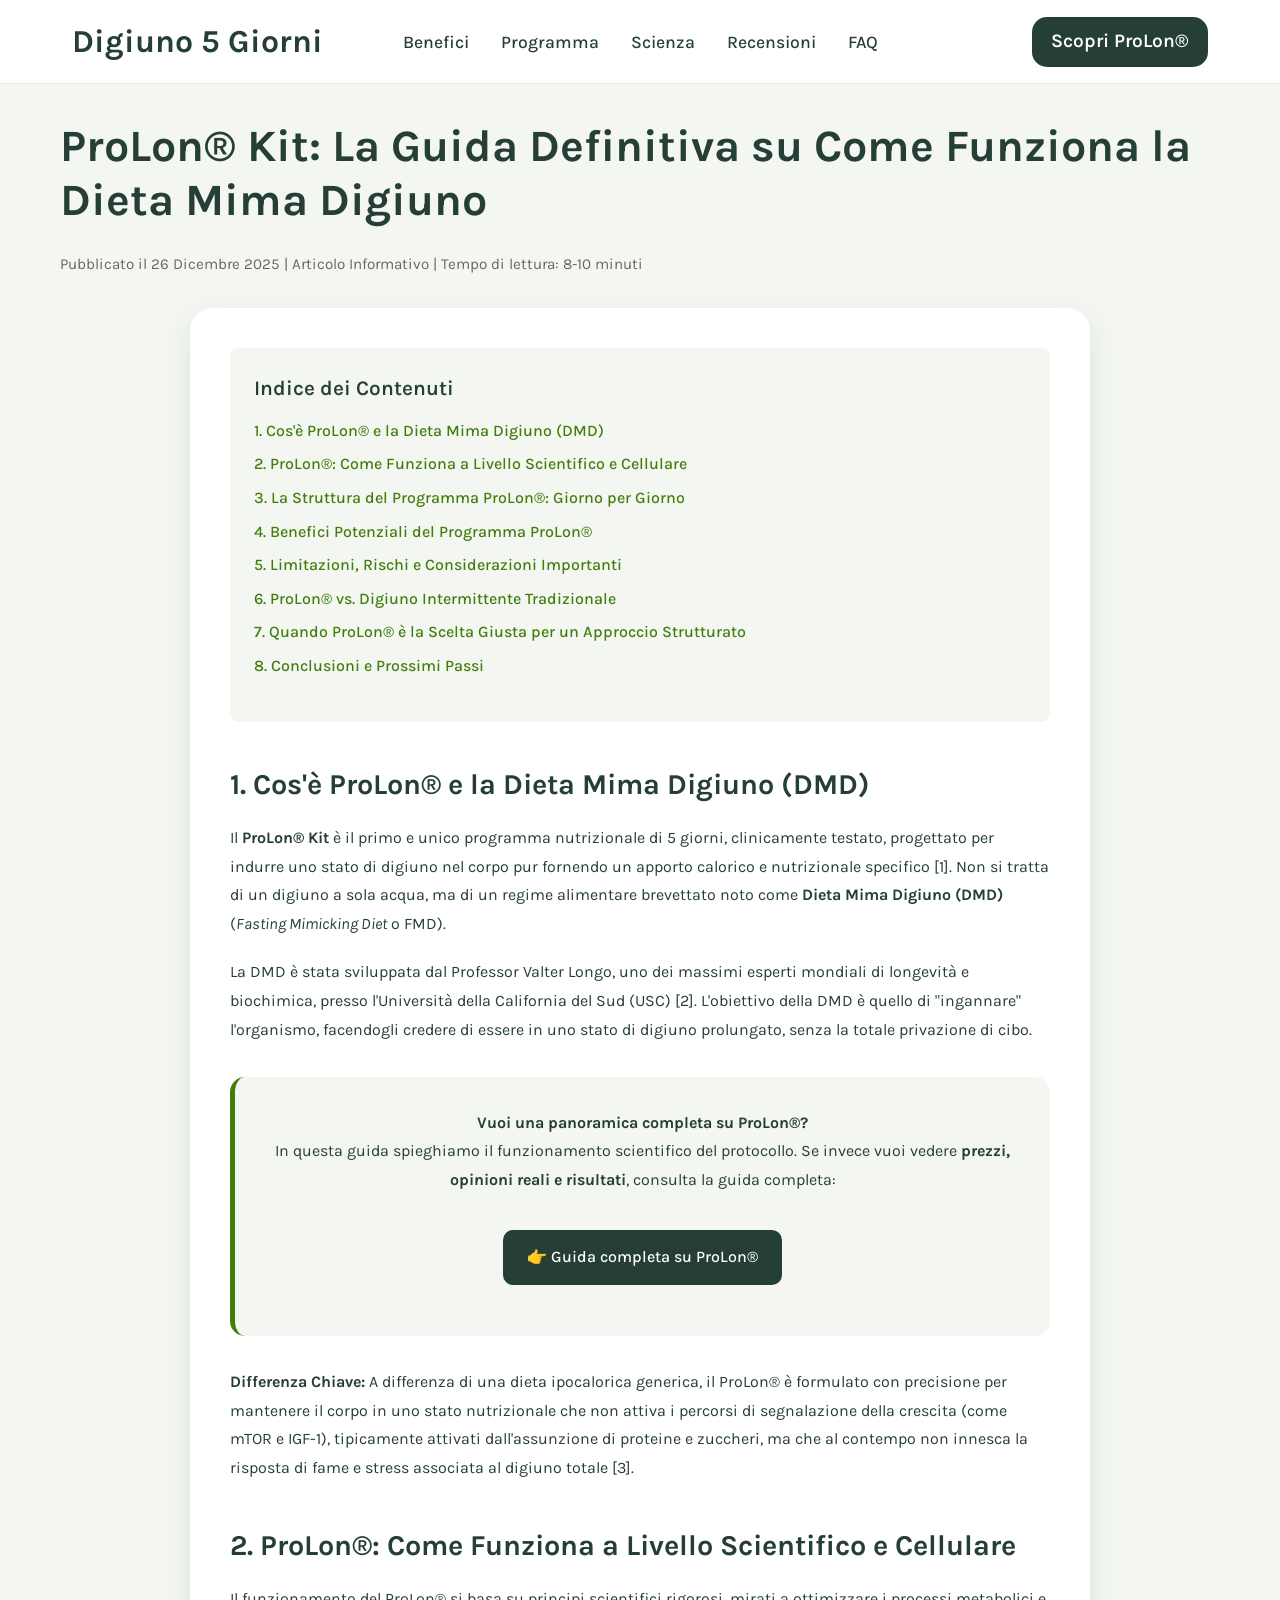
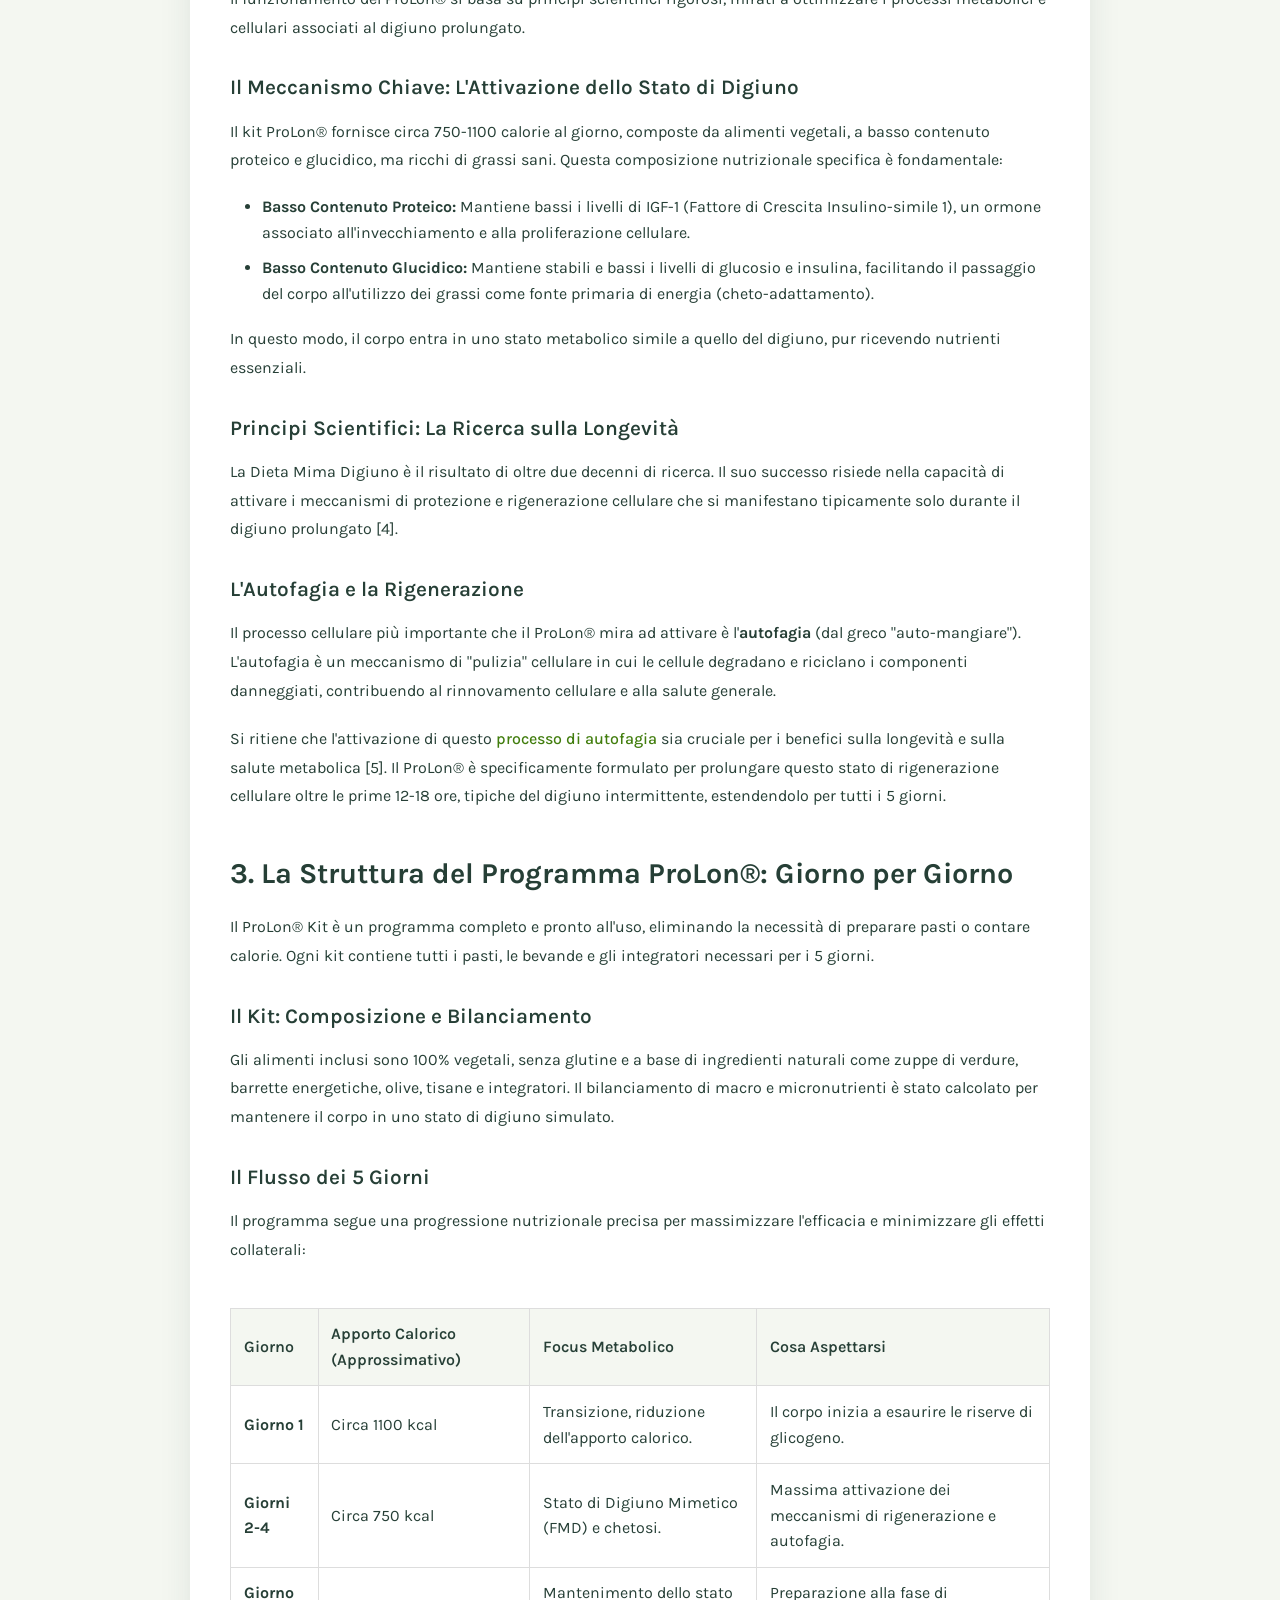
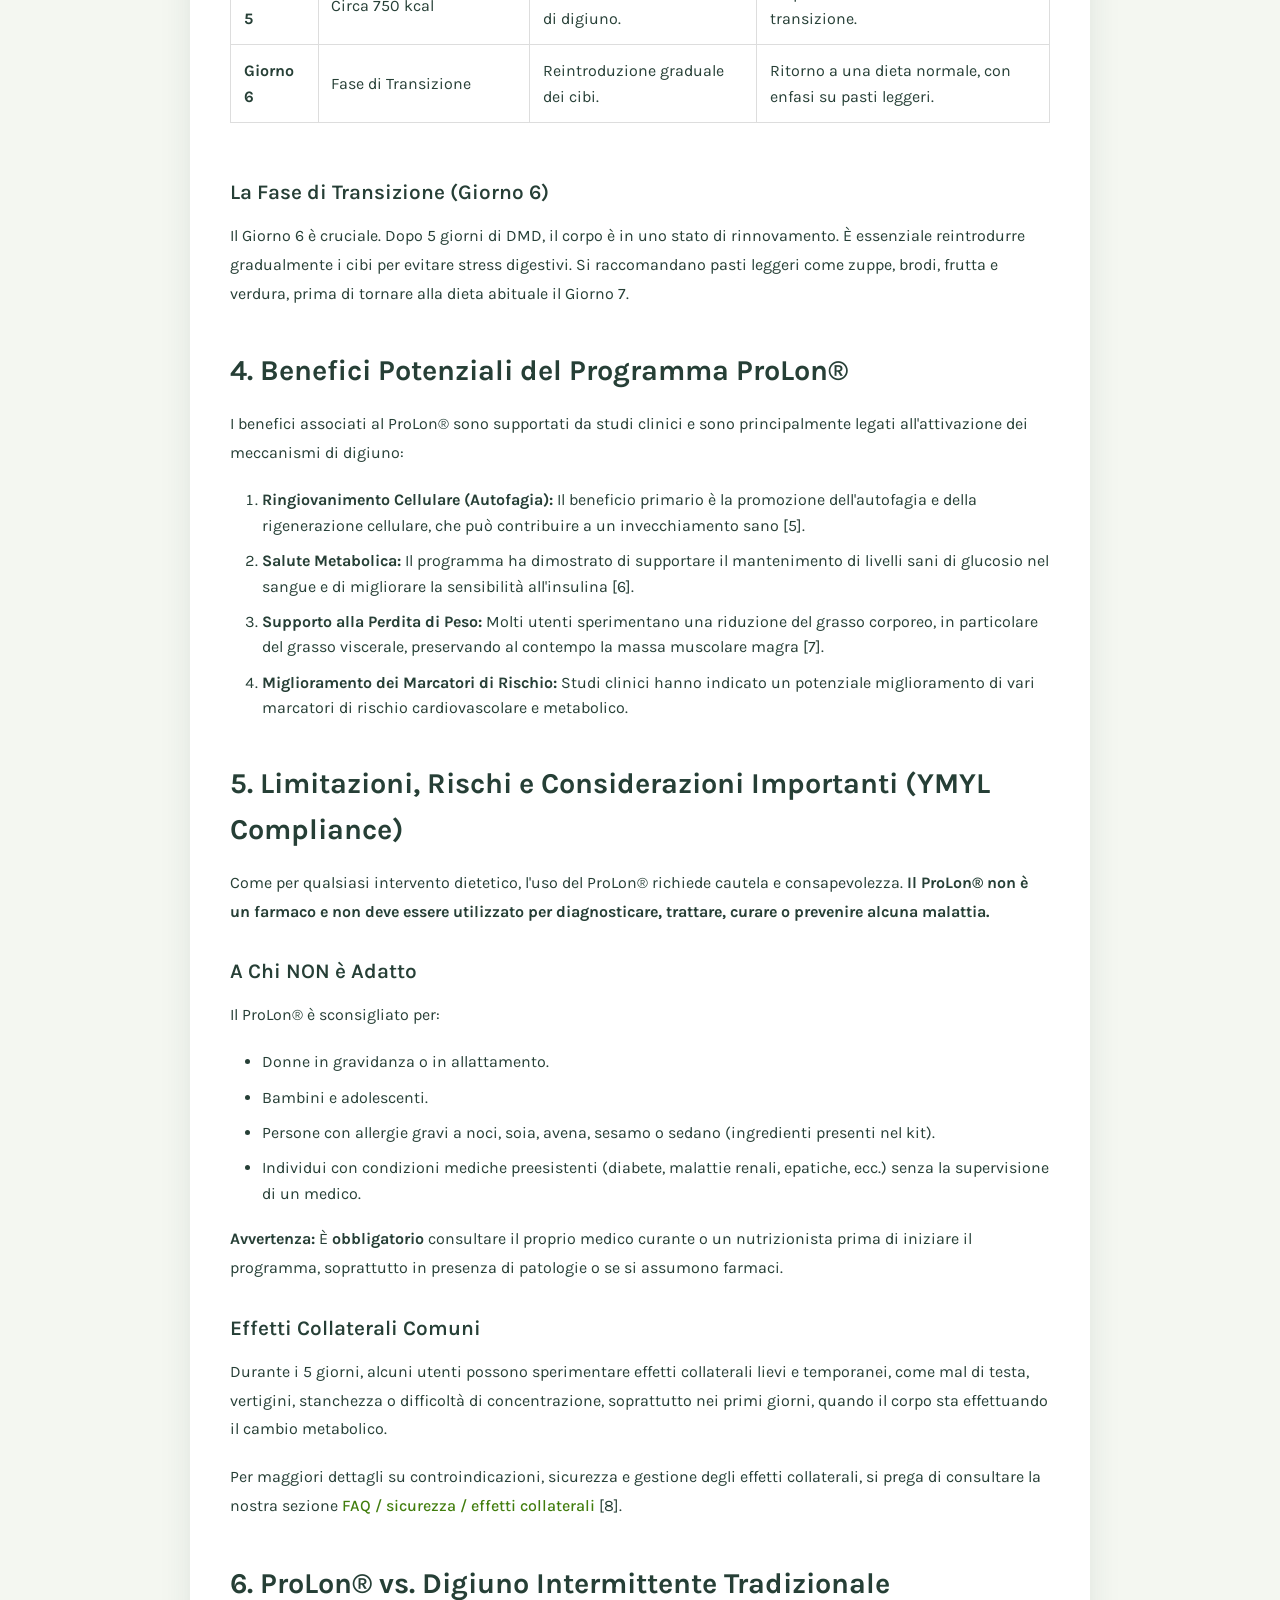
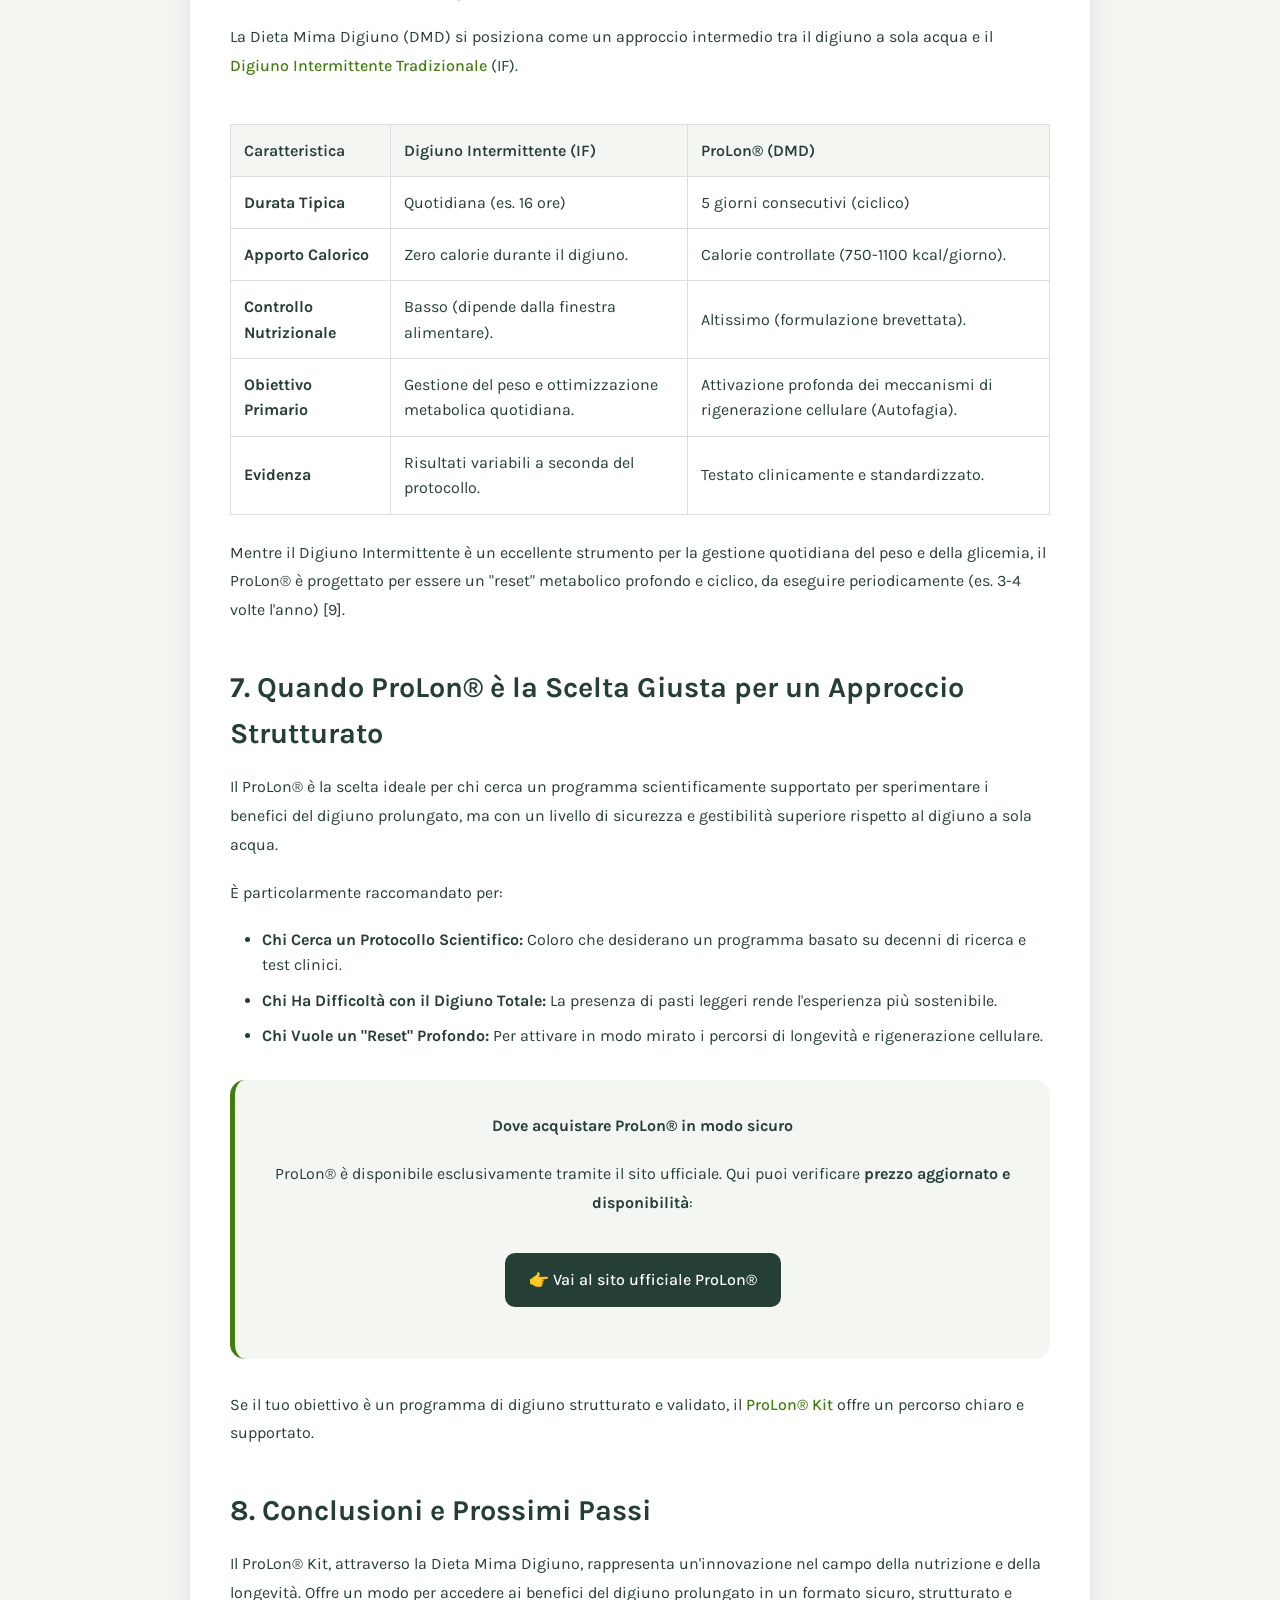
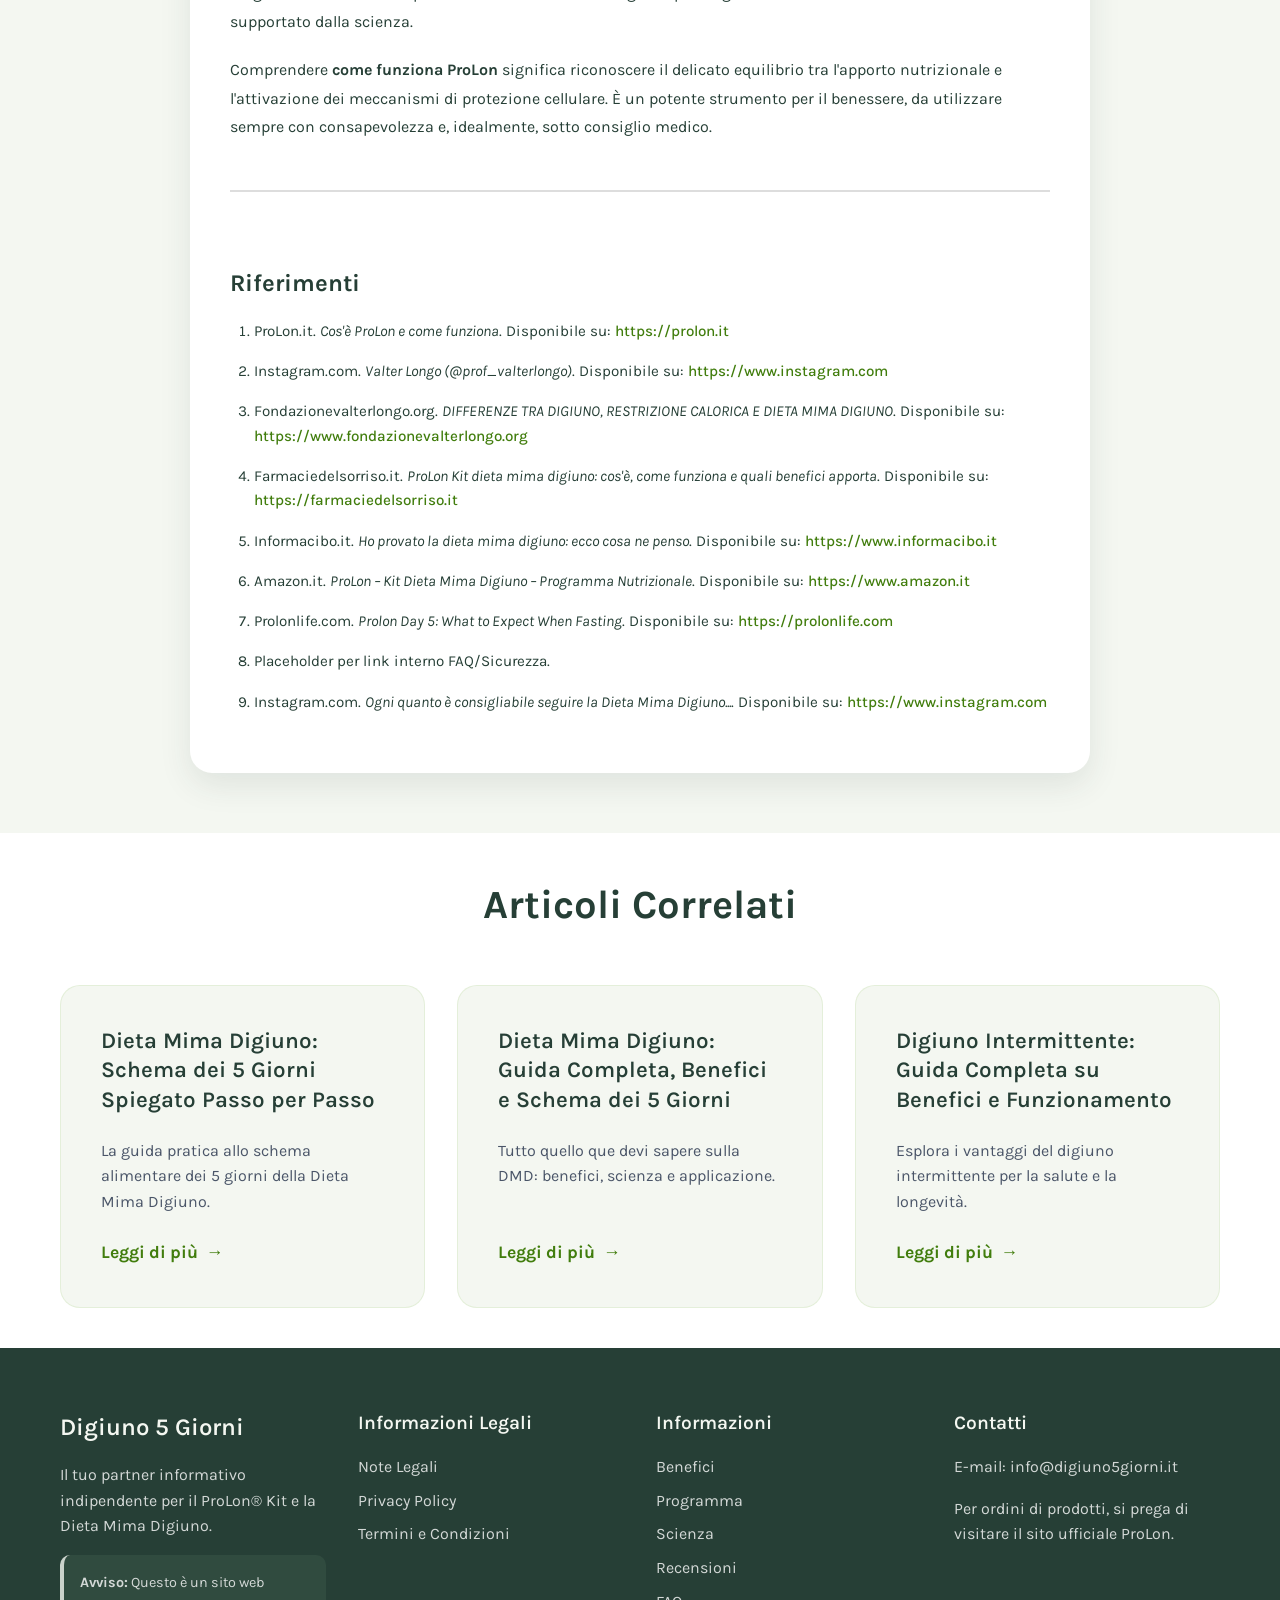
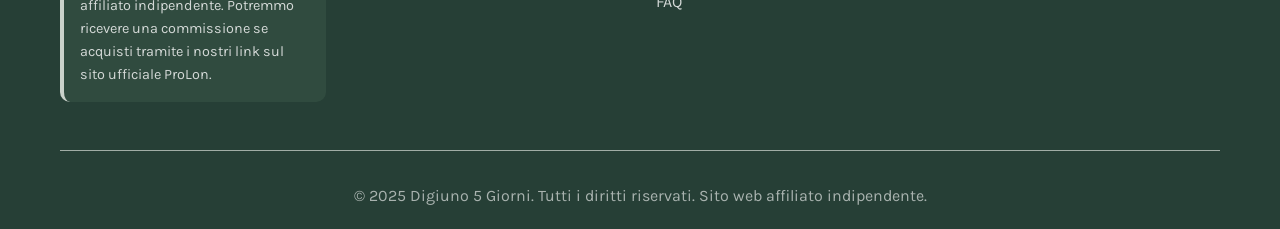
==== come-funziona-prolon.html @ 9dcb060e "Add files via upload" ====
<!DOCTYPE html>
<html lang="it">
<head>
    <meta charset="UTF-8" />
    <meta name="viewport" content="width=device-width, initial-scale=1.0" />
    <title>ProLon: come funziona davvero la dieta mima digiuno (5 giorni)</title>
    <meta name="description" content="Scopri il meccanismo scientifico di ProLon: il programma di 5 giorni che mima il digiuno. Analisi della DMD, struttura e benefici supportati dalla ricerca." />

    <!-- Canonical, Favicon, Hreflang -->
    <link rel="canonical" href="https://digiuno5giorni.it/come-funziona-prolon" />
    <link rel="icon" href="/favicon.ico" sizes="any">

	<link rel="icon" type="image/png" sizes="16x16" href="/favicon-16.png">
	<link rel="icon" type="image/png" sizes="32x32" href="/favicon-32.png">
	<link rel="icon" type="image/png" sizes="48x48" href="/favicon-48.png">

	<link rel="apple-touch-icon" href="/apple-touch-icon.png">

	<link rel="icon" type="image/png" sizes="192x192" href="/favicon-192.png">
	<link rel="icon" type="image/png" sizes="512x512" href="/favicon-512.png">

    <link rel="alternate" hreflang="it" href="https://digiuno5giorni.it/come-funziona-prolon" />
    <link rel="alternate" hreflang="x-default" href="https://digiuno5giorni.it/come-funziona-prolon" />

    <!-- Preconnect to essential third-party domains -->
    <link rel="preconnect" href="https://fonts.googleapis.com" />
    <link rel="preconnect" href="https://fonts.gstatic.com" crossorigin />
    <link rel="preconnect" href="https://www.googletagmanager.com" crossorigin />
    <link rel="preconnect" href="https://www.google-analytics.com" crossorigin />

    <!-- Preload Google Fonts (non-blocking ) -->
    <link rel="preload" as="style" href="https://fonts.googleapis.com/css2?family=Karla:ital,wght@0,200..800;1,200..800&display=swap" onload="this.onload=null;this.rel='stylesheet'" />
    <noscript>
        <link rel="stylesheet" href="https://fonts.googleapis.com/css2?family=Karla:ital,wght@0,200..800;1,200..800&display=swap" />
    </noscript>

    <!-- 1. Critical CSS for instant rendering of the 'above-the-fold' content -->
<style>
*{margin:0;padding:0;box-sizing:border-box}
html{scroll-behavior:smooth}
body{font-family:'Karla',sans-serif;line-height:1.6;color:#263f36;overflow-x:hidden}
.container{max-width:1200px;margin:0 auto;padding:0 20px}
.header{position:fixed;top:0;width:100%;background:rgba(255,255,255,.95);backdrop-filter:blur(10px);z-index:1000;transition:.3s;border-bottom:1px solid rgba(38,63,54,.1)}
.nav-container{display:flex;justify-content:space-between;align-items:center;padding:1rem 2rem;max-width:1200px;margin:0 auto;position:relative}
.logo,.logo a{color:#263f36;font-size:2rem;font-weight:700;text-decoration:none}
.logo{flex-shrink:0}
.logo a{display:inline-block}
.nav-menu{display:flex;list-style:none;gap:2rem;font-size:1.1rem;position:absolute;left:50%;transform:translateX(-50%)}
.nav-menu a{text-decoration:none;color:#263f36;font-weight:500;transition:.3s}
.nav-menu a:hover{color:#417d0d}
.header-btn{margin-left:auto;flex-shrink:0}
.header-cta-btn{background:#263f36;color:#fff;padding:.6rem 1.2rem;border-radius:15px;text-decoration:none;font-weight:600;font-size:1.2rem;transition:.3s;border:none;cursor:pointer;margin-left:auto;flex-shrink:0;white-space:nowrap}
.header-cta-btn:hover{background:#417d0d;color:#fff;transform:translateY(-1px)}
.hamburger{display:none;flex-direction:column;cursor:pointer;flex-shrink:0}
.hamburger span{width:25px;height:3px;background:#263f36;margin:3px 0;transition:.3s}
.article-hero{padding:120px 0 20px;background:#f4f7f1;display:flex;align-items:center}
.article-hero-container{max-width:1200px;margin:0 auto;padding:0 20px}
.article-title{font-size:2.8rem;font-weight:700;color:#263f36;margin-bottom:1.5rem;line-height:1.2}
.article-meta{font-size:.95rem;color:#666;margin-bottom:2rem}
.article-content{padding:40px 0 60px;background:#f4f7f1}
.article-body{max-width:900px;margin:-60px auto 0;padding:40px;background:#fff;border-radius:22px;box-shadow:0 12px 32px rgba(38,63,54,.1);position:relative;z-index:2}
.article-body h2{font-size:1.8rem;font-weight:700;color:#263f36;margin:2.5rem 0 1rem}
.article-body h3{font-size:1.3rem;font-weight:600;color:#263f36;margin:1.8rem 0 .8rem}
.article-body p{margin-bottom:1.2rem;line-height:1.8}
.article-body ul,.article-body ol{margin:0 0 1.2rem 2rem}
.article-body li{margin-bottom:.6rem}
.article-body table{width:100%;border-collapse:collapse;margin:1.5rem 0}
.article-body table th,.article-body table td{border:1px solid #ddd;padding:.8rem;text-align:left}
.article-body table th{background:#f4f7f1;font-weight:600}
.article-body a{color:#417d0d;text-decoration:none;font-weight:500}
.article-body a:hover{text-decoration:underline}
.toc{background:#f4f7f1;padding:1.5rem;border-radius:8px}
.toc h3{margin-top:0}
.toc ul{list-style:none;margin-left:0}
.toc li{margin-bottom:.5rem}
.toc a{color:#417d0d}
.references{margin-top:3rem;padding-top:2rem;border-top:2px solid #ddd}
.references h2{font-size:1.5rem}
.references ol{margin-left:1.5rem}
.references li{margin-bottom:1rem;font-size:.95rem}

@media(max-width:768px){
.nav-container{justify-content:flex-start;gap:1rem}
.hamburger{display:flex;order:1}
.logo{order:2;flex-grow:1;text-align:center;font-size:1.8rem}
.header-cta-btn{order:3;margin-left:0;padding:.5rem 1rem;font-size:1.15rem;display:none}
.nav-menu{display:none;flex-direction:column;position:absolute;top:100%;left:0;width:100%;background:#f4f7f1;padding:2rem 0;box-shadow:0 2px 10px rgba(38,63,54,.1);transform:none}
.nav-menu.active{display:flex}
.hamburger.active span:nth-child(1){transform:rotate(-45deg) translate(-5px,6px)}
.hamburger.active span:nth-child(2){opacity:0}
.hamburger.active span:nth-child(3){transform:rotate(45deg) translate(-5px,-6px)}
.article-body{margin:-40px 14px 0;padding:24px 20px;border-radius:16px}
.article-title{font-size:2rem}
.article-body h2{font-size:1.5rem}
.article-body h3{font-size:1.1rem}
}

@media(max-width:480px){
.article-title{font-size:1.6rem}
.article-body h2{font-size:1.3rem}
.article-body h3{font-size:1rem}
.article-body table{font-size:.9rem}
.article-body table th,.article-body table td{padding:.5rem}
}

@media(min-width:769px) and (max-width:1024px){
.article-body{margin:-40px 14px 0;padding:24px 20px;border-radius:16px}
.nav-container{justify-content:flex-start;gap:1rem}
.hamburger{display:flex;order:1;z-index:1001}
.logo{order:2;flex-grow:1;text-align:center;font-size:1.8rem}
.header-cta-btn{display:none}
.nav-menu{display:none;flex-direction:column;position:absolute;top:100%;left:0;width:100%;background:#f4f7f1;padding:2rem 0;box-shadow:0 2px 10px rgba(0,78,71,.1);transform:none}
.nav-menu.active{display:flex}
.nav-menu li{margin:.1rem 0;box-shadow:0 2px 10px rgba(0,78,71,.1);width:100%}
.nav-menu a{font-size:1.2rem;padding:1rem;display:block;width:100%;text-align:center;border-radius:2px;transition:.3s}
.nav-menu a:hover{background:#417d0d;color:#fff}
.hamburger span{width:25px;height:3px;background:#263f36;margin:3px 0;transition:.3s}
.hamburger.active span:nth-child(1){transform:rotate(-45deg) translate(-5px,6px)}
.hamburger.active span:nth-child(2){opacity:0}
.hamburger.active span:nth-child(3){transform:rotate(45deg) translate(-5px,-6px)}
.hero-container{grid-template-columns:1fr;gap:2rem;text-align:center}
.hero-buttons{justify-content:center}
}
</style>

    <!-- 2. Defer loading of the full stylesheet -->
    <link rel="stylesheet" href="/styles.css" media="print" onload="this.media='all'" />

    <!-- 3. Fallback for browsers with JavaScript disabled -->
    <noscript>
        <link rel="stylesheet" href="/styles.css" />
    </noscript>
    
<!-- Article Schema -->
<script type="application/ld+json">
{
  "@context": "https://schema.org",
  "@type": "Article",
  "headline": "ProLon: come funziona davvero la dieta mima digiuno (5 giorni)",
  "description": "Scopri il meccanismo scientifico di ProLon: il programma di 5 giorni che mima il digiuno. Analisi della DMD, struttura e benefici supportati dalla ricerca.",
  "image": "https://digiuno5giorni.it/images/ProLon-5-Giorni-1080.webp",
  "datePublished": "2025-12-26",
  "dateModified": "2025-12-26",
  "author": {
    "@type": "Organization",
    "name": "Digiuno 5 Giorni"
  },
  "publisher": {
    "@type": "Organization",
    "name": "Digiuno 5 Giorni",
    "logo": {
      "@type": "ImageObject",
      "url": "https://digiuno5giorni.it/favicon-300x300.png"
    }
  }
}
</script>
<!-- FAQ Schema -->
<script type="application/ld+json">
{
  "@context": "https://schema.org",
  "@type": "FAQPage",
  "mainEntity": [
    {
      "@type": "Question",
      "name": "Cos'è ProLon e la Dieta Mima Digiuno?",
      "acceptedAnswer": {
        "@type": "Answer",
        "text": "ProLon è il primo e unico programma nutrizionale di 5 giorni, clinicamente testato, progettato per indurre uno stato di digiuno nel corpo pur fornendo un apporto calorico e nutrizionale specifico. È una Dieta Mima Digiuno (DMD) sviluppata dal Professor Valter Longo."
      }
    },
    {
      "@type": "Question",
      "name": "Come funziona ProLon a livello scientifico?",
      "acceptedAnswer": {
        "@type": "Answer",
        "text": "ProLon fornisce circa 750-1100 calorie al giorno, composte da alimenti vegetali a basso contenuto proteico e glucidico, ma ricchi di grassi sani. Questa composizione mantiene il corpo in uno stato metabolico simile al digiuno, attivando l'autofagia e i meccanismi di rigenerazione cellulare."
      }
    },
    {
      "@type": "Question",
      "name": "Qual è la struttura del programma ProLon?",
      "acceptedAnswer": {
        "@type": "Answer",
        "text": "ProLon è un programma di 5 giorni con apporto calorico variabile: il Giorno 1 fornisce circa 1100 kcal, i Giorni 2-5 forniscono circa 750 kcal. Il Giorno 6 è una fase di transizione per reintrodurre gradualmente i cibi normali."
      }
    },
    {
      "@type": "Question",
      "name": "Chi non dovrebbe usare ProLon?",
      "acceptedAnswer": {
        "@type": "Answer",
        "text": "ProLon non è adatto a donne in gravidanza o allattamento, bambini, persone con allergie agli ingredienti del kit, o individui con condizioni mediche preesistenti senza supervisione medica. È obbligatorio consultare un medico prima di iniziare."
      }
    }
  ]
}
</script>

</head>
<body>

<header class="header">
        <nav class="nav">
            <div class="nav-container">
                <div class="logo">
					<a href="/" aria-label="ProLon">
						<span class="site-title">Digiuno 5 Giorni</span>
					</a>
				</div>
                <ul class="nav-menu">
                    <li><a href="/#benefits">Benefici</a></li>
                    <li><a href="/#ingredients">Programma</a></li>
                    <li><a href="/#science">Scienza</a></li>
					<li><a href="/#recensioni">Recensioni</a></li>
                    <li><a href="/#faq">FAQ</a></li>
                </ul>
                <a href="https://prolon.it/C4Gg3l" class="header-cta-btn" target="_blank" rel="noopener nofollow sponsored">Scopri ProLon®</a>
                <div class="hamburger">
                    <span></span>
                    <span></span>
                    <span></span>
                </div>
            </div>
        </nav>
    </header>
    <!-- Header -->
    

    <!-- Article Hero Section -->

    <section class="article-hero">
        <div class="article-hero-container">
            <h1 class="article-title">ProLon® Kit: La Guida Definitiva su Come Funziona la Dieta Mima Digiuno</h1>
            <div class="article-meta">
                <span>Pubblicato il 26 Dicembre 2025 | Articolo Informativo | Tempo di lettura: 8-10 minuti</span>
            </div>
        </div>
    </section>

    <!-- Article Content Section -->
    <section class="article-content">
        <div class="article-body">
            
            <!-- Table of Contents -->
            <div class="toc">
                <h3>Indice dei Contenuti</h3>
                <ul>
                    <li><a href="#sezione-1">1. Cos'è ProLon® e la Dieta Mima Digiuno (DMD)</a></li>
                    <li><a href="#sezione-2">2. ProLon®: Come Funziona a Livello Scientifico e Cellulare</a></li>
                    <li><a href="#sezione-3">3. La Struttura del Programma ProLon®: Giorno per Giorno</a></li>
                    <li><a href="#sezione-4">4. Benefici Potenziali del Programma ProLon®</a></li>
                    <li><a href="#sezione-5">5. Limitazioni, Rischi e Considerazioni Importanti</a></li>
                    <li><a href="#sezione-6">6. ProLon® vs. Digiuno Intermittente Tradizionale</a></li>
                    <li><a href="#sezione-7">7. Quando ProLon® è la Scelta Giusta per un Approccio Strutturato</a></li>
                    <li><a href="#sezione-8">8. Conclusioni e Prossimi Passi</a></li>
                </ul>
            </div>

            <!-- Section 1 -->
            <h2 id="sezione-1">1. Cos'è ProLon® e la Dieta Mima Digiuno (DMD)</h2>
            
            <p>Il <strong>ProLon® Kit</strong> è il primo e unico programma nutrizionale di 5 giorni, clinicamente testato, progettato per indurre uno stato di digiuno nel corpo pur fornendo un apporto calorico e nutrizionale specifico [1]. Non si tratta di un digiuno a sola acqua, ma di un regime alimentare brevettato noto come <strong>Dieta Mima Digiuno (DMD)</strong> (<em>Fasting Mimicking Diet</em> o FMD).</p>

            <p>La DMD è stata sviluppata dal Professor Valter Longo, uno dei massimi esperti mondiali di longevità e biochimica, presso l'Università della California del Sud (USC) [2]. L'obiettivo della DMD è quello di "ingannare" l'organismo, facendogli credere di essere in uno stato di digiuno prolungato, senza la totale privazione di cibo.</p>

            
<div class="cta-box">
  <p><strong>Vuoi una panoramica completa su ProLon®?</strong><br>
  In questa guida spieghiamo il funzionamento scientifico del protocollo.
  Se invece vuoi vedere <strong>prezzi, opinioni reali e risultati</strong>, consulta la guida completa:</p>
  <p><a href="/" class="cta-link">👉 Guida completa su ProLon®</a></p>
</div>

            <p><strong>Differenza Chiave:</strong> A differenza di una dieta ipocalorica generica, il ProLon® è formulato con precisione per mantenere il corpo in uno stato nutrizionale che non attiva i percorsi di segnalazione della crescita (come mTOR e IGF-1), tipicamente attivati dall'assunzione di proteine e zuccheri, ma che al contempo non innesca la risposta di fame e stress associata al digiuno totale [3].</p>

            <!-- Section 2 -->
            <h2 id="sezione-2">2. ProLon®: Come Funziona a Livello Scientifico e Cellulare</h2>
            
            <p>Il funzionamento del ProLon® si basa su principi scientifici rigorosi, mirati a ottimizzare i processi metabolici e cellulari associati al digiuno prolungato.</p>

            <h3>Il Meccanismo Chiave: L'Attivazione dello Stato di Digiuno</h3>

            <p>Il kit ProLon® fornisce circa 750-1100 calorie al giorno, composte da alimenti vegetali, a basso contenuto proteico e glucidico, ma ricchi di grassi sani. Questa composizione nutrizionale specifica è fondamentale:</p>
            <ul>
                <li><strong>Basso Contenuto Proteico:</strong> Mantiene bassi i livelli di IGF-1 (Fattore di Crescita Insulino-simile 1), un ormone associato all'invecchiamento e alla proliferazione cellulare.</li>
                <li><strong>Basso Contenuto Glucidico:</strong> Mantiene stabili e bassi i livelli di glucosio e insulina, facilitando il passaggio del corpo all'utilizzo dei grassi come fonte primaria di energia (cheto-adattamento).</li>
            </ul>

            <p>In questo modo, il corpo entra in uno stato metabolico simile a quello del digiuno, pur ricevendo nutrienti essenziali.</p>

            <h3>Principi Scientifici: La Ricerca sulla Longevità</h3>

            <p>La Dieta Mima Digiuno è il risultato di oltre due decenni di ricerca. Il suo successo risiede nella capacità di attivare i meccanismi di protezione e rigenerazione cellulare che si manifestano tipicamente solo durante il digiuno prolungato [4].</p>

            <h3>L'Autofagia e la Rigenerazione</h3>

            <p>Il processo cellulare più importante che il ProLon® mira ad attivare è l'<strong>autofagia</strong> (dal greco "auto-mangiare"). L'autofagia è un meccanismo di "pulizia" cellulare in cui le cellule degradano e riciclano i componenti danneggiati, contribuendo al rinnovamento cellulare e alla salute generale.</p>

            <p>Si ritiene che l'attivazione di questo <a href="/#faq">processo di autofagia</a> sia cruciale per i benefici sulla longevità e sulla salute metabolica [5]. Il ProLon® è specificamente formulato per prolungare questo stato di rigenerazione cellulare oltre le prime 12-18 ore, tipiche del digiuno intermittente, estendendolo per tutti i 5 giorni.</p>

            <!-- Section 3 -->
            <h2 id="sezione-3">3. La Struttura del Programma ProLon®: Giorno per Giorno</h2>
            
            <p>Il ProLon® Kit è un programma completo e pronto all'uso, eliminando la necessità di preparare pasti o contare calorie. Ogni kit contiene tutti i pasti, le bevande e gli integratori necessari per i 5 giorni.</p>

            <h3>Il Kit: Composizione e Bilanciamento</h3>

            <p>Gli alimenti inclusi sono 100% vegetali, senza glutine e a base di ingredienti naturali come zuppe di verdure, barrette energetiche, olive, tisane e integratori. Il bilanciamento di macro e micronutrienti è stato calcolato per mantenere il corpo in uno stato di digiuno simulato.</p>

            <h3>Il Flusso dei 5 Giorni</h3>

            <p>Il programma segue una progressione nutrizionale precisa per massimizzare l'efficacia e minimizzare gli effetti collaterali:</p>

		<div class="table-scroll">
            <table>
                <thead>
                    <tr>
                        <th>Giorno</th>
                        <th>Apporto Calorico (Approssimativo)</th>
                        <th>Focus Metabolico</th>
                        <th>Cosa Aspettarsi</th>
                    </tr>
                </thead>
                <tbody>
                    <tr>
                        <td><strong>Giorno 1</strong></td>
                        <td>Circa 1100 kcal</td>
                        <td>Transizione, riduzione dell'apporto calorico.</td>
                        <td>Il corpo inizia a esaurire le riserve di glicogeno.</td>
                    </tr>
                    <tr>
                        <td><strong>Giorni 2-4</strong></td>
                        <td>Circa 750 kcal</td>
                        <td>Stato di Digiuno Mimetico (FMD) e chetosi.</td>
                        <td>Massima attivazione dei meccanismi di rigenerazione e autofagia.</td>
                    </tr>
                    <tr>
                        <td><strong>Giorno 5</strong></td>
                        <td>Circa 750 kcal</td>
                        <td>Mantenimento dello stato di digiuno.</td>
                        <td>Preparazione alla fase di transizione.</td>
                    </tr>
                    <tr>
                        <td><strong>Giorno 6</strong></td>
                        <td>Fase di Transizione</td>
                        <td>Reintroduzione graduale dei cibi.</td>
                        <td>Ritorno a una dieta normale, con enfasi su pasti leggeri.</td>
                    </tr>
                </tbody>
            </table>
		</div>
		
            <h3>La Fase di Transizione (Giorno 6)</h3>

            <p>Il Giorno 6 è cruciale. Dopo 5 giorni di DMD, il corpo è in uno stato di rinnovamento. È essenziale reintrodurre gradualmente i cibi per evitare stress digestivi. Si raccomandano pasti leggeri come zuppe, brodi, frutta e verdura, prima di tornare alla dieta abituale il Giorno 7.</p>

            <!-- Section 4 -->
            <h2 id="sezione-4">4. Benefici Potenziali del Programma ProLon®</h2>
            
            <p>I benefici associati al ProLon® sono supportati da studi clinici e sono principalmente legati all'attivazione dei meccanismi di digiuno:</p>

            <ol>
                <li><strong>Ringiovanimento Cellulare (Autofagia):</strong> Il beneficio primario è la promozione dell'autofagia e della rigenerazione cellulare, che può contribuire a un invecchiamento sano [5].</li>
                <li><strong>Salute Metabolica:</strong> Il programma ha dimostrato di supportare il mantenimento di livelli sani di glucosio nel sangue e di migliorare la sensibilità all'insulina [6].</li>
                <li><strong>Supporto alla Perdita di Peso:</strong> Molti utenti sperimentano una riduzione del grasso corporeo, in particolare del grasso viscerale, preservando al contempo la massa muscolare magra [7].</li>
                <li><strong>Miglioramento dei Marcatori di Rischio:</strong> Studi clinici hanno indicato un potenziale miglioramento di vari marcatori di rischio cardiovascolare e metabolico.</li>
            </ol>

            <!-- Section 5 -->
            <h2 id="sezione-5">5. Limitazioni, Rischi e Considerazioni Importanti (YMYL Compliance)</h2>
            
            <p>Come per qualsiasi intervento dietetico, l'uso del ProLon® richiede cautela e consapevolezza. <strong>Il ProLon® non è un farmaco e non deve essere utilizzato per diagnosticare, trattare, curare o prevenire alcuna malattia.</strong></p>

            <h3>A Chi NON è Adatto</h3>

            <p>Il ProLon® è sconsigliato per:</p>
            <ul>
                <li>Donne in gravidanza o in allattamento.</li>
                <li>Bambini e adolescenti.</li>
                <li>Persone con allergie gravi a noci, soia, avena, sesamo o sedano (ingredienti presenti nel kit).</li>
                <li>Individui con condizioni mediche preesistenti (diabete, malattie renali, epatiche, ecc.) senza la supervisione di un medico.</li>
            </ul>

            <p><strong>Avvertenza:</strong> È <strong>obbligatorio</strong> consultare il proprio medico curante o un nutrizionista prima di iniziare il programma, soprattutto in presenza di patologie o se si assumono farmaci.</p>

            <h3>Effetti Collaterali Comuni</h3>

            <p>Durante i 5 giorni, alcuni utenti possono sperimentare effetti collaterali lievi e temporanei, come mal di testa, vertigini, stanchezza o difficoltà di concentrazione, soprattutto nei primi giorni, quando il corpo sta effettuando il cambio metabolico.</p>

            <p>Per maggiori dettagli su controindicazioni, sicurezza e gestione degli effetti collaterali, si prega di consultare la nostra sezione <a href="/#faq">FAQ / sicurezza / effetti collaterali</a> [8].</p>

            <!-- Section 6 -->
            <h2 id="sezione-6">6. ProLon® vs. Digiuno Intermittente Tradizionale</h2>
            
            <p>La Dieta Mima Digiuno (DMD) si posiziona come un approccio intermedio tra il digiuno a sola acqua e il <a href="/digiuno-intermittente-come-funziona">Digiuno Intermittente Tradizionale</a> (IF).</p>
		
		<div class="table-scroll">
            <table>
                <thead>
                    <tr>
                        <th>Caratteristica</th>
                        <th>Digiuno Intermittente (IF)</th>
                        <th>ProLon® (DMD)</th>
                    </tr>
                </thead>
                <tbody>
                    <tr>
                        <td><strong>Durata Tipica</strong></td>
                        <td>Quotidiana (es. 16 ore)</td>
                        <td>5 giorni consecutivi (ciclico)</td>
                    </tr>
                    <tr>
                        <td><strong>Apporto Calorico</strong></td>
                        <td>Zero calorie durante il digiuno.</td>
                        <td>Calorie controllate (750-1100 kcal/giorno).</td>
                    </tr>
                    <tr>
                        <td><strong>Controllo Nutrizionale</strong></td>
                        <td>Basso (dipende dalla finestra alimentare).</td>
                        <td>Altissimo (formulazione brevettata).</td>
                    </tr>
                    <tr>
                        <td><strong>Obiettivo Primario</strong></td>
                        <td>Gestione del peso e ottimizzazione metabolica quotidiana.</td>
                        <td>Attivazione profonda dei meccanismi di rigenerazione cellulare (Autofagia).</td>
                    </tr>
                    <tr>
                        <td><strong>Evidenza</strong></td>
                        <td>Risultati variabili a seconda del protocollo.</td>
                        <td>Testato clinicamente e standardizzato.</td>
                    </tr>
                </tbody>
            </table>
		</div>
		
            <p>Mentre il Digiuno Intermittente è un eccellente strumento per la gestione quotidiana del peso e della glicemia, il ProLon® è progettato per essere un "reset" metabolico profondo e ciclico, da eseguire periodicamente (es. 3-4 volte l'anno) [9].</p>

            <!-- Section 7 -->
            <h2 id="sezione-7">7. Quando ProLon® è la Scelta Giusta per un Approccio Strutturato</h2>
            
            <p>Il ProLon® è la scelta ideale per chi cerca un programma scientificamente supportato per sperimentare i benefici del digiuno prolungato, ma con un livello di sicurezza e gestibilità superiore rispetto al digiuno a sola acqua.</p>

            <p>È particolarmente raccomandato per:</p>
            <ul>
                <li><strong>Chi Cerca un Protocollo Scientifico:</strong> Coloro che desiderano un programma basato su decenni di ricerca e test clinici.</li>
                <li><strong>Chi Ha Difficoltà con il Digiuno Totale:</strong> La presenza di pasti leggeri rende l'esperienza più sostenibile.</li>
                <li><strong>Chi Vuole un "Reset" Profondo:</strong> Per attivare in modo mirato i percorsi di longevità e rigenerazione cellulare.</li>
            </ul>

            
<div class="cta-box">
  <p><strong>Dove acquistare ProLon® in modo sicuro</strong></p>
  <p>ProLon® è disponibile esclusivamente tramite il sito ufficiale.
  Qui puoi verificare <strong>prezzo aggiornato e disponibilità</strong>:</p>
  <p>
    <a href="https://prolon.it/sSlZiR" target="_blank" rel="noopener nofollow sponsored" class="cta-link">
      👉 Vai al sito ufficiale ProLon®
    </a>
  </p>
</div>

<p>Se il tuo obiettivo è un programma di digiuno strutturato e validato, il <a href="/">ProLon® Kit</a> offre un percorso chiaro e supportato.</p>

            <!-- Section 8 -->
            <h2 id="sezione-8">8. Conclusioni e Prossimi Passi</h2>
            
            <p>Il ProLon® Kit, attraverso la Dieta Mima Digiuno, rappresenta un'innovazione nel campo della nutrizione e della longevità. Offre un modo per accedere ai benefici del digiuno prolungato in un formato sicuro, strutturato e supportato dalla scienza.</p>

            <p>Comprendere <strong>come funziona ProLon</strong> significa riconoscere il delicato equilibrio tra l'apporto nutrizionale e l'attivazione dei meccanismi di protezione cellulare. È un potente strumento per il benessere, da utilizzare sempre con consapevolezza e, idealmente, sotto consiglio medico.</p>

            <!-- References Section -->
            <div class="references">
                <h2>Riferimenti</h2>
                <ol>
                    <li>ProLon.it. <em>Cos'è ProLon e come funziona</em>. Disponibile su: <a href="https://prolon.it/pages/cose-prolon" target="_blank" rel="noopener">https://prolon.it</a></li>
                    <li>Instagram.com. <em>Valter Longo (@prof_valterlongo)</em>. Disponibile su: <a href="https://www.instagram.com/prof_valterlongo/" target="_blank" rel="noopener">https://www.instagram.com</a></li>
                    <li>Fondazionevalterlongo.org. <em>DIFFERENZE TRA DIGIUNO, RESTRIZIONE CALORICA E DIETA MIMA DIGIUNO</em>. Disponibile su: <a href="https://www.fondazionevalterlongo.org/differenze-tra-digiuno-restrizione-calorica-e-dieta-mima-digiuno/" target="_blank" rel="noopener">https://www.fondazionevalterlongo.org</a></li>
                    <li>Farmaciedelsorriso.it. <em>ProLon Kit dieta mima digiuno: cos'è, come funziona e quali benefici apporta</em>. Disponibile su: <a href="https://farmaciedelsorriso.it/prolon-kit-dieta-mima-digiuno-cose-come-funziona-e-quali-benefici-apporta" target="_blank" rel="noopener">https://farmaciedelsorriso.it</a></li>
                    <li>Informacibo.it. <em>Ho provato la dieta mima digiuno: ecco cosa ne penso</em>. Disponibile su: <a href="https://www.informacibo.it/ho-provato-la-dieta-mima-digiuno-di-valter-longo-ecco-cosa-ne-penso/" target="_blank" rel="noopener">https://www.informacibo.it</a></li>
                    <li>Amazon.it. <em>ProLon – Kit Dieta Mima Digiuno – Programma Nutrizionale</em>. Disponibile su: <a href="https://www.amazon.it/ProLon-Programma-Nutrizionale-Autofagia-Lenticchie/dp/B0D814D1LV" target="_blank" rel="noopener">https://www.amazon.it</a></li>
                    <li>Prolonlife.com. <em>Prolon Day 5: What to Expect When Fasting</em>. Disponibile su: <a href="https://prolonlife.com/pages/fasting-day5" target="_blank" rel="noopener">https://prolonlife.com</a></li>
                    <li>Placeholder per link interno FAQ/Sicurezza.</li>
                    <li>Instagram.com. <em>Ogni quanto è consigliabile seguire la Dieta Mima Digiuno...</em>. Disponibile su: <a href="https://www.instagram.com/p/DPTYDbuDJ6u/" target="_blank" rel="noopener">https://www.instagram.com</a></li>
                </ol>
            </div>

        </div>
    </section>

    
<!-- Footer -->

    <!-- Related Articles Section -->
    <section class="related-articles">
        <div class="container">
            <h2 class="section-title">Articoli Correlati</h2>
            <div class="articles-grid">
                <a href="/dieta-mima-digiuno-schema-5-giorni" class="article-card">
                    <h3>Dieta Mima Digiuno: Schema dei 5 Giorni Spiegato Passo per Passo</h3>
                    <p>La guida pratica allo schema alimentare dei 5 giorni della Dieta Mima Digiuno.</p>
                    <span class="read-more">Leggi di più</span>
                </a>
                <a href="/dieta-mima-digiuno" class="article-card">
                    <h3>Dieta Mima Digiuno: Guida Completa, Benefici e Schema dei 5 Giorni</h3>
                    <p>Tutto quello que devi sapere sulla DMD: benefici, scienza e applicazione.</p>
                    <span class="read-more">Leggi di più</span>
                </a>
                <a href="/digiuno-intermittente-benefici" class="article-card">
                    <h3>Digiuno Intermittente: Guida Completa su Benefici e Funzionamento</h3>
                    <p>Esplora i vantaggi del digiuno intermittente per la salute e la longevità.</p>
                    <span class="read-more">Leggi di più</span>
                </a>
            </div>
        </div>
    </section>
    <footer class="footer">
        <div class="container">
            <div class="footer-content">
                <div class="footer-section">
					<h3><a href="/" class="footer-logo">Digiuno 5 Giorni</a></h3>
					<p>Il tuo partner informativo indipendente per il ProLon® Kit e la Dieta Mima Digiuno.</p>
					<p class="affiliate-notice">
					<strong>Avviso:</strong> Questo è un sito web affiliato indipendente. Potremmo ricevere una commissione se acquisti tramite i nostri link sul sito ufficiale ProLon.
					</p>
				</div>
                
                <div class="footer-section">
                    <h4>Informazioni Legali</h4>
                    <ul>
                        <li><a href="/note-legali">Note Legali</a></li>
                        <li><a href="/privacy-policy">Privacy Policy</a></li>
                        <li><a href="/termini-e-condizioni">Termini e Condizioni</a></li>
                    </ul>
                </div>
                
                <div class="footer-section">
                    <h4>Informazioni</h4>
                    <ul>
                        <li><a href="/#benefits">Benefici</a></li>
                        <li><a href="/#ingredients">Programma</a></li>
                        <li><a href="/#science">Scienza</a></li>
						<li><a href="/#recensioni">Recensioni</a></li>
                        <li><a href="/#faq">FAQ</a></li>                        
                    </ul>
                </div>
                
                <div class="footer-section">
                    <h4>Contatti</h4>
                    <p>E-mail: info@digiuno5giorni.it</p>
                    <p>Per ordini di prodotti, si prega di visitare il sito ufficiale ProLon.</p>
                </div>
            </div>
            
            <div class="footer-bottom">
                <p>&copy; 2025 Digiuno 5 Giorni. Tutti i diritti riservati. Sito web affiliato indipendente.</p>
            </div>
        </div>
    </footer>

    <script src="/script.js" defer></script>
    <script src="/gtag.js" async></script>
</body>
</html>
---- styles.css ----
/* Reset and Base Styles */
* {
    margin: 0;
    padding: 0;
    box-sizing: border-box;
}

body {
    font-family: 'Karla', sans-serif;
    font-display: swap;
    line-height: 1.6;
    color: #263f36;
    overflow-x: hidden;
}

.container {
    max-width: 1200px;
    margin: 0 auto;
    padding: 0 20px;
}

/* Header */
.header {
    position: fixed;
    top: 0;
    width: 100%;
    background: rgba(255, 255, 255, 0.95);
    backdrop-filter: blur(10px);
    z-index: 1000;
    transition: all 0.3s ease;
    border-bottom: 1px solid rgba(0, 78, 71, 0.1);
}

.nav-container {
    display: flex;
    justify-content: space-between;
    align-items: center;
    padding: 1rem 2rem;
    max-width: 1200px;
    margin: 0 auto;
    position: relative;
}

.logo {
    color: #263f36;
    font-size: 2rem;
    font-weight: 700;
    text-decoration: none;
    flex-shrink: 0;
}

.logo a {
    color: #263f36;   
    font-size: 2rem;
    font-weight: 700;  
    text-decoration: none;
    display: inline-block;
}

.nav-menu {
    display: flex;
    list-style: none;
    gap: 2rem;
    font-size: 1.1rem;
    position: absolute;
    left: 50%;
    transform: translateX(-50%);
    margin: 0;
}

.nav-menu a {
    text-decoration: none;
    color: #263f36;
    font-weight: 500;
    transition: color 0.3s ease;
}

.nav-menu a:hover {
    color: #417d0d;
}

.header-cta-btn {
    background: #263f36;
    color: #ffffff;
    padding: 0.6rem 1.2rem;
    border-radius: 15px;
    text-decoration: none;
    font-weight: 600;
    font-size: 1.2rem;
    transition: all 0.3s ease;
    border: none;
    cursor: pointer;
    margin-left: auto;
    flex-shrink: 0;
    white-space: nowrap;
}

.header-cta-btn:hover {
    background: #417d0d;
    color: white;
    transform: translateY(-1px);
}

.header-btn {
    margin-left: auto;
    flex-shrink: 0;
}

.hamburger {
    display: none;
    flex-direction: column;
    cursor: pointer;
    flex-shrink: 0;
}

.hamburger span {
    width: 25px;
    height: 3px;
    background: #263f36;
    margin: 3px 0;
    transition: 0.3s;
}

.my-link {
	color: #263f36;
    text-decoration: none;
    border-bottom: 1px solid #417d0d;
    transition: color 0.3s ease;
}

.my-link:hover {
	color: #417d0d;
    border-bottom-color: #263f36;
}

.my-link2 {
	color: #a8d5a3;
	text-decoration: none;
    border-bottom: 1px solid #417d0d;
    transition: color 0.3s ease;
}

.my-link2:hover {
	color: white;
    border-bottom-color: white;
}

/* Mobile Styles */
@media (max-width: 768px) {
    .nav-container {
        justify-content: flex-start;
        gap: 1rem;
    }

    .hamburger {
        display: flex;
        order: 1;
    }

    .logo {
        order: 2;
        flex-grow: 1;
        text-align: center;
        font-size: 1.8rem;
    }

    .header-cta-btn {
        display: none;
    }

    .nav-menu {
        display: none;
        flex-direction: column;
        position: absolute;
        top: 100%;
        left: 0;
        width: 100%;
        background: #f4f7f1;
        padding: 2rem 0;
        box-shadow: 0 2px 10px rgba(0, 78, 71, 0.1);
        transform: none;
    }

    .nav-menu.active {
        display:flex;
    }
    
    .nav-menu li {
        margin: 0.1rem 0;
        box-shadow: 0 2px 10px rgba(0, 78, 71, 0.1);
        width: 100%;
    }
    
    .nav-menu a {
        font-size: 1.2rem;
        padding: 1rem;
        display: block;
        width: 100%;
        text-align: center;
        border-radius: 2px;
        transition: all 0.3s ease;
    }
    
    .nav-menu a:hover {
        background: #417d0d;
        color: #ffffff;
    }
    
    .hamburger {
        display: flex;
        flex-direction: column;
        cursor: pointer;
        z-index: 1001;
    }
    
    .hamburger span {
        width: 25px;
        height: 3px;
        background: #263f36;
        margin: 3px 0;
        transition: 0.3s;
    }
    
    .hamburger.active span:nth-child(1) {
        transform: rotate(-45deg) translate(-5px, 6px);
    }
    
    .hamburger.active span:nth-child(2) {
        opacity: 0;
    }
    
    .hamburger.active span:nth-child(3) {
        transform: rotate(45deg) translate(-5px, -6px);
    }
}

/* Hero Section */
.hero {
    padding: 120px 0 80px;
    background: #f4f7f1;
    min-height: 100vh;
    display: flex;
    align-items: center;
}

.hero-container {
    max-width: 1200px;
    margin: 0 auto;
    padding: 0 20px;
    display: grid;
    grid-template-columns: 1fr 1fr;
    gap: 4rem;
    align-items: center;
}

.hero-title {
    font-size: 3.5rem;
    font-weight: 700;
    color: #263f36;
    margin-bottom: 1.5rem;
    line-height: 1.2;
}

.hero-subtitle {
    font-size: 1.25rem;
    color: #263f36;
    margin-bottom: 2.5rem;
    line-height: 1.6;
}

.hero-buttons {
    display: flex;
    gap: 1rem;
    flex-wrap: wrap;
}

.btn {
    display: inline-block;
    padding: 1rem 2rem;
    border-radius: 15px;
    text-decoration: none;
    font-weight: 600;
    transition: all 0.3s ease;
    border: none;
    cursor: pointer;
    font-size: 1.2rem;
}

.btn-primary {
    background: #263f36;
    color: #ffffff;
    box-shadow: 0 4px 15px rgba(0, 78, 71, 0.3);
}

.btn-primary:hover {
    background: #417d0d;
    color: white;
    transform: translateY(-2px);
    box-shadow: 0 6px 20px rgba(0, 78, 71, 0.4);
}

.btn-secondary {
    background: transparent;
    color: #263f36;
    border: 2px solid #263f36;
}

.btn-secondary:hover {
    background: #263f36;
    color: white;
}

.btn-large {
    padding: 1.25rem 2.5rem;
    font-size: 1.1rem;
}

.hero-image img {
    width: 100%;
    height: auto;
    border-radius: 20px;
    box-shadow: 0 20px 40px rgba(0, 0, 0, 0.1);
}

/* Section Styles */
.section-title {
    font-size: 2.5rem;
    font-weight: 700;
    color: #263f36;
    text-align: center;
    margin-bottom: 1rem;
}

.section-subtitle {
    font-size: 1.2rem;
    color: #263f36;
    text-align: center;
    margin-bottom: 3rem;
    max-width: 600px;
    margin-left: auto;
    margin-right: auto;
}

/* Benefits Section */
.benefits {
    padding: 80px 0;
    background: white;
}

.benefits-grid {
    display: grid;
    grid-template-columns: repeat(auto-fit, minmax(350px, 1fr));
    gap: 2rem;
    margin-top: 3rem;
}

.benefit-card {
    background: #f4f7f1;
    padding: 2.5rem;
    border-radius: 20px;
    text-align: center;
    transition: transform 0.3s ease, box-shadow 0.3s ease;
    border: 1px solid #417d0d;
}

.benefit-card:hover {
    transform: translateY(-5px);
    box-shadow: 0 15px 30px rgba(0, 0, 0, 0.1);
}

.benefit-icon {
    font-size: 3rem;
    margin-bottom: 1.5rem;
}

.benefit-card h3 {
    font-size: 1.5rem;
    font-weight: 600;
    color: #263f36;
    margin-bottom: 1rem;
}

.benefit-card p {
    color: #263f36;
    line-height: 1.6;
}

/* Why ProLon Section */
.why-prolon {
    padding: 80px 0;
    background: #f4f7f1;
}

.why-content {
    display: grid;
    grid-template-columns: 1fr 1fr;
    gap: 4rem;
    align-items: center;
}

.why-text h2 {
    font-size: 2.5rem;
    font-weight: 700;
    color: #263f36;
    margin-bottom: 1.5rem;
}

.why-text p {
    font-size: 1.1rem;
    color: #263f36;
    margin-bottom: 2rem;
    line-height: 1.7;
}

.features {
    display: flex;
    flex-direction: column;
    gap: 1.5rem;
}

.feature {
    display: flex;
    align-items: flex-start;
    gap: 1rem;
}

.feature-icon {
    font-size: 2rem;
    flex-shrink: 0;
}

.feature h4 {
    font-size: 1.2rem;
    font-weight: 600;
    color: #263f36;
    margin-bottom: 0.5rem;
}

.feature p {
    color: #263f36;
    margin: 0;
}

.why-image img {
    width: 100%;
    height: auto;
    border-radius: 20px;
    box-shadow: 0 20px 40px rgba(0, 0, 0, 0.1);
}

/* Ingredients Section */
.ingredients {
    padding: 80px 0;
    background: white;
}

.ingredients-showcase {
    display: grid;
    grid-template-columns: repeat(auto-fit, minmax(250px, 1fr));
    gap: 2rem;
    margin-bottom: 3rem;
}

.ingredient-category {
    background: #f4f7f1;
    padding: 2rem;
    border-radius: 15px;
    border: 1px solid #417d0d;
}

.ingredient-category h3 {
    font-size: 1.3rem;
    font-weight: 600;
    color: #263f36;
    margin-bottom: 1rem;
}

.ingredient-list {
    display: flex;
    flex-wrap: wrap;
    gap: 0.5rem;
}

.ingredient-list span {
    background: #015436;
    color: white;
    padding: 0.5rem 1rem;
    border-radius: 20px;
    font-size: 0.9rem;
    font-weight: 500;
}

.ingredients-image {
    text-align: center;
}

.ingredients-image img {
    max-width: 100%;
    height: auto;
    border-radius: 20px;
    box-shadow: 0 15px 30px rgba(0, 0, 0, 0.1);
}

/* Science Section */
.science {
    padding: 80px 0;
    background: linear-gradient(135deg, #263f36 0%, #263f36 100%);
    color: white;
}

.science .section-title,
.science .section-subtitle {
    color: white;
}

.science-stats {
    display: grid;
    grid-template-columns: repeat(auto-fit, minmax(200px, 1fr));
    gap: 2rem;
    margin: 3rem 0;
}

.stat {
    text-align: center;
    padding: 2rem;
    background: rgba(255, 255, 255, 0.1);
    border-radius: 15px;
    backdrop-filter: blur(10px);
}

.stat-number {
    font-size: 3rem;
    font-weight: 700;
    color: #a8d5a3;
    margin-bottom: 0.5rem;
}

.stat-label {
    font-size: 1.1rem;
    font-weight: 500;
}

.science-content {
    display: grid;
    grid-template-columns: 1fr 1fr;
    gap: 4rem;
    align-items: center;
    margin-top: 4rem;
}

.science-text h3 {
    font-size: 2rem;
    font-weight: 600;
    margin-bottom: 1.5rem;
    color: #a8d5a3;
}

.science-text p {
    font-size: 1.1rem;
    line-height: 1.7;
    margin-bottom: 1.5rem;
    opacity: 0.9;
}

.science-image img {
    width: 100%;
    height: auto;
    border-radius: 20px;
    box-shadow: 0 20px 40px rgba(0, 0, 0, 0.3);
}

/* CTA Section */
.cta {
    padding: 80px 0;
    background: #f4f7f1;
    text-align: center;
}

.cta-content h2 {
    font-size: 2.5rem;
    font-weight: 700;
    color: #263f36;
    margin-bottom: 1rem;
}

.cta-content p {
    font-size: 1.2rem;
    color: #263f36;
    margin-bottom: 2rem;
    max-width: 600px;
    margin-left: auto;
    margin-right: auto;
}

.cta-guarantee {
    margin-top: 1rem !important;
    font-size: 1rem !important;
    color: #263f36 !important;
    font-weight: 600 !important;
}

.cta .cta-content .cupom-cta {
    font-size: 1.1rem;
    color: #b71c1c !important;
    margin-bottom: 20px;
    text-align: center;
    line-height: 1.5;
}

.cta .cta-content .coupon-code {
    display: block;
    font-size: 1.5rem;
    font-weight: bold;
    letter-spacing: 1px;
    margin-top: 5px;
    color: #e53935 !important;
}

/* Footer */
.footer {
    background: #263f36;
    color: white;
    padding: 60px 0 20px;
}

.footer-content {
    display: grid;
    grid-template-columns: repeat(auto-fit, minmax(250px, 1fr));
    gap: 2rem;
    margin-bottom: 2rem;
}

.footer-section h3 {
    font-size: 1.5rem;
    font-weight: 600;
    margin-bottom: 1rem;
    color: #f4f7f1;
}

.footer-section h4 {
    font-size: 1.2rem;
    font-weight: 600;
    margin-bottom: 1rem;
    color: #f4f7f1;
}

.footer-section p {
    line-height: 1.6;
    margin-bottom: 1rem;
    opacity: 0.8;
}

.footer-section ul {
    list-style: none;
}

.footer-section ul li {
    margin-bottom: 0.5rem;
}

.footer-section ul li a {
    color: white;
    text-decoration: none;
    opacity: 0.8;
    transition: opacity 0.3s ease;
}

.footer-section ul li a:hover {
    opacity: 1;
    color: #f4f7f1;
}

.affiliate-notice {
    background: rgba(168, 213, 163, 0.1);
    padding: 1rem;
    border-radius: 10px;
    border-left: 4px solid #f4f7f1;
    margin-top: 1rem;
    font-size: 0.9rem;
}

.footer-logo {
    color: #f4f7f1;
    text-decoration: none;
    transition: color 0.3s ease;
}

.footer-bottom {
    border-top: 1px solid #f4f7f1;
    padding-top: 2rem;
    text-align: center;
    opacity: 0.6;
}
	
/* Responsive Design */
@media (max-width: 768px) {
    .hamburger {
        display: flex;
    }
    
    .hero-container {
        grid-template-columns: 1fr;
        gap: 2rem;
        text-align: center;
    }
    
    .hero-title {
        font-size: 2.5rem;
    }
    
    .why-content,
    .science-content {
        grid-template-columns: 1fr;
        gap: 2rem;
    }
    
    .benefits-grid {
        grid-template-columns: 1fr;
    }
    
    .hero-buttons {
        justify-content: center;
    }
    
    .section-title {
        font-size: 2rem;
    }
    
    .ingredients-showcase {
        grid-template-columns: 1fr;
    }
    
    .science-stats {
        grid-template-columns: 1fr;
    }
	
	.cta-content h2 {
		font-size: 2rem;
	}
}

@media (max-width: 480px) {
    .hero-title {
        font-size: 2rem;
    }
    
    .hero-subtitle {
        font-size: 1.1rem;
    }
	
	.site-title {
		font-size: 1.8rem;
		margin-bottom: 0.5rem;
		line-height: 0.5;
        display: block;
    }
    
    .btn {
        padding: 0.8rem 1.5rem;
        font-size: 0.9rem;
    }
    
    .benefit-card {
        padding: 1.5rem;
    }
    
    .nav-container {
        padding: 1rem;
    }
	
	.header-cta-btn {
        display: none;
    }
}

@media (min-width: 769px) and (max-width: 1024px) {
	.nav-container {
        justify-content: flex-start;
        gap: 1rem;
    }

    .hamburger {
        display: flex;
        order: 1;
    }

    .logo {
        order: 2;
        flex-grow: 1;
        text-align: center;
        font-size: 1.8rem;
    }

    .header-cta-btn {
        display: none;
    }

    .nav-menu {
        display: none;
        flex-direction: column;
        position: absolute;
        top: 100%;
        left: 0;
        width: 100%;
        background: #f4f7f1;
        padding: 2rem 0;
        box-shadow: 0 2px 10px rgba(0, 78, 71, 0.1);
        transform: none;
    }

    .nav-menu.active {
        display:flex;
    }
    
    .nav-menu li {
        margin: 0.1rem 0;
        box-shadow: 0 2px 10px rgba(0, 78, 71, 0.1);
        width: 100%;
    }
    
    .nav-menu a {
        font-size: 1.2rem;
        padding: 1rem;
        display: block;
        width: 100%;
        text-align: center;
        border-radius: 2px;
        transition: all 0.3s ease;
    }
    
    .nav-menu a:hover {
        background: #417d0d;
        color: #ffffff;
    }
    
    .hamburger {
        display: flex;
        flex-direction: column;
        cursor: pointer;
        z-index: 1001;
    }
    
    .hamburger span {
        width: 25px;
        height: 3px;
        background: #263f36;
        margin: 3px 0;
        transition: 0.3s;
    }
    
    .hamburger.active span:nth-child(1) {
        transform: rotate(-45deg) translate(-5px, 6px);
    }
    
    .hamburger.active span:nth-child(2) {
        opacity: 0;
    }
    
    .hamburger.active span:nth-child(3) {
        transform: rotate(45deg) translate(-5px, -6px);
    }
	
	.hero-container {
        grid-template-columns: 1fr;
        gap: 2rem;
        text-align: center;
    }
	
	.hero-buttons {
        justify-content: center;
    }
	
	.why-content,
    .science-content {
        grid-template-columns: 1fr;
        gap: 2rem;
    }
}

/* Legal Pages Styles */
.legal-page {
    padding: 120px 0 80px;
    background: #f8fffe;
    min-height: 100vh;
}

.legal-page .container {
    max-width: 800px;
    margin: 0 auto;
    padding: 0 20px;
}

.legal-page h1 {
    font-size: 2.5rem;
    font-weight: 700;
    color: #263f36;
    margin-bottom: 2rem;
    text-align: center;
}

.legal-page h2 {
    font-size: 1.8rem;
    font-weight: 600;
    color: #263f36;
    margin-top: 3rem;
    margin-bottom: 1.5rem;
    border-bottom: 2px solid #e8f5e8;
    padding-bottom: 0.5rem;
}

.legal-page h3 {
    font-size: 1.4rem;
    font-weight: 600;
    color: #263f36;
    margin-top: 2rem;
    margin-bottom: 1rem;
}

.legal-page p {
    font-size: 1rem;
    line-height: 1.7;
    color: #263f36;
    margin-bottom: 1.5rem;
    text-align: justify;
}

.legal-page ul {
    margin-bottom: 1.5rem;
    padding-left: 2rem;
}

.legal-page li {
    font-size: 1rem;
    line-height: 1.7;
    color: #263f36;
    margin-bottom: 0.5rem;
}

.legal-page a {
    color: #263f36;
    text-decoration: underline;
    transition: color 0.3s ease;
}

.legal-page a:hover {
    color: #263f36;
}

.legal-page strong {
    color: #263f36;
    font-weight: 600;
}

/* Smooth Scrolling */
html {
    scroll-behavior: smooth;
}

/* Loading Animation */
@keyframes fadeInUp {
    from {
        opacity: 0;
        transform: translateY(30px);
    }
    to {
        opacity: 1;
        transform: translateY(0);
    }
}

.benefit-card,
.feature,
.ingredient-category {
    animation: fadeInUp 0.6s ease-out;
}

/* Hover Effects */
.benefit-card,
.ingredient-category {
    transition: all 0.3s ease;
}

.benefit-card:hover,
.ingredient-category:hover {
    transform: translateY(-5px);
    box-shadow: 0 15px 30px rgba(0, 0, 0, 0.1);
}


/* Additional SEO and Responsive Improvements */
.nav-menu .active {
    color: #263f36 !important;
    font-weight: 600;
}

/* Schema.org structured data styles */
.structured-data {
    display: none;
}

/* Accessibility improvements */
.sr-only {
    position: absolute;
    width: 1px;
    height: 1px;
    padding: 0;
    margin: -1px;
    overflow: hidden;
    clip: rect(0, 0, 0, 0);
    white-space: nowrap;
    border: 0;
}

/* Focus styles for better accessibility */
a:focus,
button:focus {
    outline: 2px solid #263f36;
    outline-offset: 2px;
}

/* Print styles */
@media print {
    .header,
    .footer,
    .cta,
    .hamburger {
        display: none;
    }
    
    body {
        font-size: 12pt;
        line-height: 1.4;
    }
    
    .container {
        max-width: none;
        padding: 0;
    }
}



/* FAQ Section Styles */
.faq-section {
    padding: 80px 0;
    background: linear-gradient(135deg, #263f36 0%, #263f36 100%);
    color: white;
}

.faq-container {
    max-width: 800px;
    margin: 0 auto;
    padding: 0 20px;
}

.faq-header {
    text-align: center;
    margin-bottom: 60px;
}

.faq-title {
    font-size: 2.5rem;
    font-weight: 700;
    color: white;
    margin-bottom: 20px;
}

.faq-subtitle {
    font-size: 1.2rem;
    color: #e8f5f3;
    max-width: 600px;
    margin: 0 auto;
    line-height: 1.6;
}

.faq-item {
    background: white;
    border-radius: 12px;
    margin-bottom: 20px;
    box-shadow: 0 4px 6px rgba(0, 0, 0, 0.05);
    overflow: hidden;
    transition: all 0.3s ease;
}

.faq-item:hover {
    box-shadow: 0 8px 25px rgba(0, 0, 0, 0.1);
}

.faq-question {
    padding: 25px 30px;
    cursor: pointer;
    display: flex;
    justify-content: space-between;
    align-items: center;
    background: white;
    border: none;
    width: 100%;
    text-align: left;
    font-size: 1.1rem;
    font-weight: 600;
    color: #1a5f5a;
    transition: background-color 0.3s ease;
}

.faq-question:hover {
    background-color: #f4f7f1;
}

.faq-question.active {
    background-color: #f4f7f1;
}

.faq-icon {
    font-size: 1.5rem;
    transition: transform 0.3s ease;
    color: #263f36;
}

.faq-question.active .faq-icon {
    transform: rotate(45deg);
}

.faq-answer {
    padding: 0 30px;
    max-height: 0;
    overflow: hidden;
    transition: all 0.3s ease;
}

.faq-answer.active {
    padding: 0 30px 25px;
    max-height: 500px;
}

.faq-answer p {
    color: #263f36;
    line-height: 1.7;
    margin: 0;
    font-size: 1rem;
}

.faq-cta {
    background: #1a5f5a;
    color: white;
    padding: 60px 0;
    text-align: center;
    margin-top: 80px;
}

.faq-cta h3 {
    font-size: 2rem;
    margin-bottom: 20px;
}

.faq-cta p {
    font-size: 1.1rem;
    margin-bottom: 30px;
    opacity: 0.9;
}

@media (max-width: 768px) {
    .faq-title {
        font-size: 2rem;
    }

    .faq-question {
        padding: 20px;
        font-size: 1rem;
    }

    .faq-answer.active {
        padding: 0 20px 20px;
    }

    .faq-cta h3 {
        font-size: 1.5rem;
    }
}

/* Reviews Section Styles */
.reviews-section {
    padding: 80px 0;
    background: #f4f7f1;
}

.reviews-container {
    max-width: 1200px;
    margin: 0 auto;
    padding: 0 20px;
}

.reviews-header {
    text-align: center;
    margin-bottom: 60px;
}

.reviews-title {
    font-size: 2.5rem;
    font-weight: 700;
    color: #1a5f5a;
    margin-bottom: 20px;
}

.reviews-subtitle {
    font-size: 1.2rem;
    color: #263f36;
    max-width: 600px;
    margin: 0 auto 40px;
    line-height: 1.6;
}

.trust-stats {
    display: flex;
    justify-content: center;
    gap: 40px;
    margin-bottom: 60px;
    flex-wrap: wrap;
}

.trust-stat {
    text-align: center;
}

.trust-number {
    font-size: 2.5rem;
    font-weight: 700;
    color: #1a5f5a;
    display: block;
}

.trust-label {
    font-size: 0.9rem;
    color: #263f36;
    margin-top: 5px;
}

.hero-review {
    background: white;
    border-radius: 20px;
    padding: 40px;
    box-shadow: 0 10px 30px rgba(0, 0, 0, 0.1);
    text-align: center;
}

.hero-review-image {
    max-width: 100%;
    height: auto;
    border-radius: 15px;
    margin-bottom: 30px;
}

.hero-review-text {
    font-size: 1.1rem;
    color: #263f36;
    line-height: 1.7;
    margin-bottom: 20px;
    font-style: italic;
}

.hero-review-author {
    font-weight: 600;
    color: #1a5f5a;
}

.reviews-grid {
    display: grid;
    grid-template-columns: repeat(auto-fit, minmax(350px, 1fr));
    gap: 30px;
    margin-bottom: 60px;
}

.review-card {
    background: white;
    border-radius: 15px;
    padding: 30px;
    box-shadow: 0 5px 15px rgba(0, 0, 0, 0.08);
    transition: transform 0.3s ease, box-shadow 0.3s ease;
}

.review-card:hover {
    transform: translateY(-5px);
    box-shadow: 0 15px 35px rgba(0, 0, 0, 0.15);
}

.review-stars {
    display: flex;
    gap: 5px;
    margin-bottom: 15px;
}

.star {
    color: #ffd700;
    font-size: 1.2rem;
}

.review-text {
    color: #263f36;
    line-height: 1.6;
    margin-bottom: 20px;
    font-size: 0.95rem;
}

.review-author {
    display: flex;
    justify-content: space-between;
    align-items: center;
    padding-top: 15px;
    border-top: 1px solid #417d0d;
}

.author-name {
    font-weight: 600;
    color: #1a5f5a;
}

.review-date {
    font-size: 0.85rem;
    color: #263f36;
}

.verified-badge {
    background: #263f36;
    color: white;
    padding: 5px 10px;
    border-radius: 12px;
    font-size: 0.9rem;
    font-weight: 500;
}

.rating-summary {
    background: white;
    border-radius: 15px;
    padding: 40px;
    text-align: center;
    margin-bottom: 60px;
    box-shadow: 0 5px 15px rgba(0, 0, 0, 0.08);
}

.overall-rating {
    font-size: 3rem;
    font-weight: 700;
    color: #1a5f5a;
    margin-bottom: 10px;
}

.rating-stars {
    display: flex;
    justify-content: center;
    gap: 5px;
    margin-bottom: 15px;
}

.rating-text {
    color: #263f36;
    margin-bottom: 20px;
}

.reviews-cta {
    background: #1a5f5a;
    color: white;
    padding: 60px 0;
    text-align: center;
    margin-top: 80px;
}

.reviews-cta h3 {
    font-size: 2rem;
    margin-bottom: 20px;
}

.reviews-cta p {
    font-size: 1.1rem;
    margin-bottom: 30px;
    opacity: 0.9;
}

@media (max-width: 768px) {
	.table-scroll::after {
		content: "← scorri →";
		display: block;
		text-align: center;
		font-size: 12px;
		color: #777;
		margin-top: 6px;
	}
	
    .reviews-title {
        font-size: 2rem;
    }

    .trust-stats {
        gap: 20px;
    }

    .trust-number {
        font-size: 2rem;
    }

    .hero-review {
        padding: 25px;
    }

    .reviews-grid {
        grid-template-columns: 1fr;
        gap: 20px;
    }

    .review-card {
        padding: 20px;
    }

    .reviews-cta h3 {
        font-size: 1.5rem;
    }
}
/* CTA boxes for internal funnel */
.cta-box {
    background: #f4f7f1;
    padding: 2rem;
    border-radius: 15px;
    border-left: 5px solid #417d0d;
    margin: 2rem 0;
	text-align: center;
}
.cta-link {
    display: inline-block;
    background: #263f36;
    color: #fff !important;
    padding: 0.8rem 1.5rem;
    border-radius: 10px;
    text-decoration: none !important;
    font-weight: 600;
    margin-top: 1rem;
    transition: 0.3s;
}
.cta-link:hover {
    background: #417d0d;
    transform: translateY(-2px);
}

.cta-box.cta-soft {
    background: #f4f7f1;
    border-left: 4px solid #417d0d;
}

.cta-soft .cta-link {
    background: transparent;
    color: #263f36 !important;
    padding: 0;
    font-weight: 600;
}

.cta-soft .cta-link:hover {
    text-decoration: underline;
    transform: none;
}


.table-scroll {
    width: 100%;
    overflow-x: auto;
    -webkit-overflow-scrolling: touch; /* scroll suave no iOS */
}

.table-scroll table {
    width: 100%;
    min-width: 600px; /* força scroll no mobile */
    border-collapse: collapse;
}


/* Related Articles Section */
.related-articles {
    padding: 40px 0;
    background: #ffffff;
}

.related-articles .section-title {
    margin-bottom: 3rem;
}

.articles-grid {
    display: grid;
    grid-template-columns: repeat(auto-fit, minmax(300px, 1fr));
    gap: 2rem;
}

.article-card {
    background: #f4f7f1;
    padding: 2.5rem;
    border-radius: 20px;
    text-decoration: none;
    color: #263f36;
    transition: all 0.3s ease;
    border: 1px solid rgba(86, 165, 17, 0.1);
    display: flex;
    flex-direction: column;
    height: 100%;
}

.article-card:hover {
    transform: translateY(-5px);
    box-shadow: 0 15px 30px rgba(38, 63, 54, 0.08);
    border-color: #417d0d;
}

.article-card h3 {
    font-size: 1.4rem;
    font-weight: 600;
    margin-bottom: 1.5rem;
    line-height: 1.3;
    color: #263f36;
}

.article-card p {
    font-size: 1rem;
    color: #4a5568;
    margin-bottom: 1.5rem;
    flex-grow: 1;
}

.article-card .read-more {
    color: #417d0d;
    font-weight: 700;
    display: flex;
    align-items: center;
    gap: 0.5rem;
    font-size: 1.1rem;
}

.article-card .read-more::after {
    content: '→';
    transition: transform 0.3s ease;
}

.article-card:hover .read-more::after {
    transform: translateX(5px);
}

@media (max-width: 768px) {
    .related-articles {
        padding: 40px 0;
    }
    
    .articles-grid {
        grid-template-columns: 1fr;
        gap: 1.5rem;
    }
    
    .article-card {
        padding: 2rem;
    }
}
---- styles.css ----
/* Reset and Base Styles */
* {
    margin: 0;
    padding: 0;
    box-sizing: border-box;
}

body {
    font-family: 'Karla', sans-serif;
    font-display: swap;
    line-height: 1.6;
    color: #263f36;
    overflow-x: hidden;
}

.container {
    max-width: 1200px;
    margin: 0 auto;
    padding: 0 20px;
}

/* Header */
.header {
    position: fixed;
    top: 0;
    width: 100%;
    background: rgba(255, 255, 255, 0.95);
    backdrop-filter: blur(10px);
    z-index: 1000;
    transition: all 0.3s ease;
    border-bottom: 1px solid rgba(0, 78, 71, 0.1);
}

.nav-container {
    display: flex;
    justify-content: space-between;
    align-items: center;
    padding: 1rem 2rem;
    max-width: 1200px;
    margin: 0 auto;
    position: relative;
}

.logo {
    color: #263f36;
    font-size: 2rem;
    font-weight: 700;
    text-decoration: none;
    flex-shrink: 0;
}

.logo a {
    color: #263f36;   
    font-size: 2rem;
    font-weight: 700;  
    text-decoration: none;
    display: inline-block;
}

.nav-menu {
    display: flex;
    list-style: none;
    gap: 2rem;
    font-size: 1.1rem;
    position: absolute;
    left: 50%;
    transform: translateX(-50%);
    margin: 0;
}

.nav-menu a {
    text-decoration: none;
    color: #263f36;
    font-weight: 500;
    transition: color 0.3s ease;
}

.nav-menu a:hover {
    color: #417d0d;
}

.header-cta-btn {
    background: #263f36;
    color: #ffffff;
    padding: 0.6rem 1.2rem;
    border-radius: 15px;
    text-decoration: none;
    font-weight: 600;
    font-size: 1.2rem;
    transition: all 0.3s ease;
    border: none;
    cursor: pointer;
    margin-left: auto;
    flex-shrink: 0;
    white-space: nowrap;
}

.header-cta-btn:hover {
    background: #417d0d;
    color: white;
    transform: translateY(-1px);
}

.header-btn {
    margin-left: auto;
    flex-shrink: 0;
}

.hamburger {
    display: none;
    flex-direction: column;
    cursor: pointer;
    flex-shrink: 0;
}

.hamburger span {
    width: 25px;
    height: 3px;
    background: #263f36;
    margin: 3px 0;
    transition: 0.3s;
}

.my-link {
	color: #263f36;
    text-decoration: none;
    border-bottom: 1px solid #417d0d;
    transition: color 0.3s ease;
}

.my-link:hover {
	color: #417d0d;
    border-bottom-color: #263f36;
}

.my-link2 {
	color: #a8d5a3;
	text-decoration: none;
    border-bottom: 1px solid #417d0d;
    transition: color 0.3s ease;
}

.my-link2:hover {
	color: white;
    border-bottom-color: white;
}

/* Mobile Styles */
@media (max-width: 768px) {
    .nav-container {
        justify-content: flex-start;
        gap: 1rem;
    }

    .hamburger {
        display: flex;
        order: 1;
    }

    .logo {
        order: 2;
        flex-grow: 1;
        text-align: center;
        font-size: 1.8rem;
    }

    .header-cta-btn {
        display: none;
    }

    .nav-menu {
        display: none;
        flex-direction: column;
        position: absolute;
        top: 100%;
        left: 0;
        width: 100%;
        background: #f4f7f1;
        padding: 2rem 0;
        box-shadow: 0 2px 10px rgba(0, 78, 71, 0.1);
        transform: none;
    }

    .nav-menu.active {
        display:flex;
    }
    
    .nav-menu li {
        margin: 0.1rem 0;
        box-shadow: 0 2px 10px rgba(0, 78, 71, 0.1);
        width: 100%;
    }
    
    .nav-menu a {
        font-size: 1.2rem;
        padding: 1rem;
        display: block;
        width: 100%;
        text-align: center;
        border-radius: 2px;
        transition: all 0.3s ease;
    }
    
    .nav-menu a:hover {
        background: #417d0d;
        color: #ffffff;
    }
    
    .hamburger {
        display: flex;
        flex-direction: column;
        cursor: pointer;
        z-index: 1001;
    }
    
    .hamburger span {
        width: 25px;
        height: 3px;
        background: #263f36;
        margin: 3px 0;
        transition: 0.3s;
    }
    
    .hamburger.active span:nth-child(1) {
        transform: rotate(-45deg) translate(-5px, 6px);
    }
    
    .hamburger.active span:nth-child(2) {
        opacity: 0;
    }
    
    .hamburger.active span:nth-child(3) {
        transform: rotate(45deg) translate(-5px, -6px);
    }
}

/* Hero Section */
.hero {
    padding: 120px 0 80px;
    background: #f4f7f1;
    min-height: 100vh;
    display: flex;
    align-items: center;
}

.hero-container {
    max-width: 1200px;
    margin: 0 auto;
    padding: 0 20px;
    display: grid;
    grid-template-columns: 1fr 1fr;
    gap: 4rem;
    align-items: center;
}

.hero-title {
    font-size: 3.5rem;
    font-weight: 700;
    color: #263f36;
    margin-bottom: 1.5rem;
    line-height: 1.2;
}

.hero-subtitle {
    font-size: 1.25rem;
    color: #263f36;
    margin-bottom: 2.5rem;
    line-height: 1.6;
}

.hero-buttons {
    display: flex;
    gap: 1rem;
    flex-wrap: wrap;
}

.btn {
    display: inline-block;
    padding: 1rem 2rem;
    border-radius: 15px;
    text-decoration: none;
    font-weight: 600;
    transition: all 0.3s ease;
    border: none;
    cursor: pointer;
    font-size: 1.2rem;
}

.btn-primary {
    background: #263f36;
    color: #ffffff;
    box-shadow: 0 4px 15px rgba(0, 78, 71, 0.3);
}

.btn-primary:hover {
    background: #417d0d;
    color: white;
    transform: translateY(-2px);
    box-shadow: 0 6px 20px rgba(0, 78, 71, 0.4);
}

.btn-secondary {
    background: transparent;
    color: #263f36;
    border: 2px solid #263f36;
}

.btn-secondary:hover {
    background: #263f36;
    color: white;
}

.btn-large {
    padding: 1.25rem 2.5rem;
    font-size: 1.1rem;
}

.hero-image img {
    width: 100%;
    height: auto;
    border-radius: 20px;
    box-shadow: 0 20px 40px rgba(0, 0, 0, 0.1);
}

/* Section Styles */
.section-title {
    font-size: 2.5rem;
    font-weight: 700;
    color: #263f36;
    text-align: center;
    margin-bottom: 1rem;
}

.section-subtitle {
    font-size: 1.2rem;
    color: #263f36;
    text-align: center;
    margin-bottom: 3rem;
    max-width: 600px;
    margin-left: auto;
    margin-right: auto;
}

/* Benefits Section */
.benefits {
    padding: 80px 0;
    background: white;
}

.benefits-grid {
    display: grid;
    grid-template-columns: repeat(auto-fit, minmax(350px, 1fr));
    gap: 2rem;
    margin-top: 3rem;
}

.benefit-card {
    background: #f4f7f1;
    padding: 2.5rem;
    border-radius: 20px;
    text-align: center;
    transition: transform 0.3s ease, box-shadow 0.3s ease;
    border: 1px solid #417d0d;
}

.benefit-card:hover {
    transform: translateY(-5px);
    box-shadow: 0 15px 30px rgba(0, 0, 0, 0.1);
}

.benefit-icon {
    font-size: 3rem;
    margin-bottom: 1.5rem;
}

.benefit-card h3 {
    font-size: 1.5rem;
    font-weight: 600;
    color: #263f36;
    margin-bottom: 1rem;
}

.benefit-card p {
    color: #263f36;
    line-height: 1.6;
}

/* Why ProLon Section */
.why-prolon {
    padding: 80px 0;
    background: #f4f7f1;
}

.why-content {
    display: grid;
    grid-template-columns: 1fr 1fr;
    gap: 4rem;
    align-items: center;
}

.why-text h2 {
    font-size: 2.5rem;
    font-weight: 700;
    color: #263f36;
    margin-bottom: 1.5rem;
}

.why-text p {
    font-size: 1.1rem;
    color: #263f36;
    margin-bottom: 2rem;
    line-height: 1.7;
}

.features {
    display: flex;
    flex-direction: column;
    gap: 1.5rem;
}

.feature {
    display: flex;
    align-items: flex-start;
    gap: 1rem;
}

.feature-icon {
    font-size: 2rem;
    flex-shrink: 0;
}

.feature h4 {
    font-size: 1.2rem;
    font-weight: 600;
    color: #263f36;
    margin-bottom: 0.5rem;
}

.feature p {
    color: #263f36;
    margin: 0;
}

.why-image img {
    width: 100%;
    height: auto;
    border-radius: 20px;
    box-shadow: 0 20px 40px rgba(0, 0, 0, 0.1);
}

/* Ingredients Section */
.ingredients {
    padding: 80px 0;
    background: white;
}

.ingredients-showcase {
    display: grid;
    grid-template-columns: repeat(auto-fit, minmax(250px, 1fr));
    gap: 2rem;
    margin-bottom: 3rem;
}

.ingredient-category {
    background: #f4f7f1;
    padding: 2rem;
    border-radius: 15px;
    border: 1px solid #417d0d;
}

.ingredient-category h3 {
    font-size: 1.3rem;
    font-weight: 600;
    color: #263f36;
    margin-bottom: 1rem;
}

.ingredient-list {
    display: flex;
    flex-wrap: wrap;
    gap: 0.5rem;
}

.ingredient-list span {
    background: #015436;
    color: white;
    padding: 0.5rem 1rem;
    border-radius: 20px;
    font-size: 0.9rem;
    font-weight: 500;
}

.ingredients-image {
    text-align: center;
}

.ingredients-image img {
    max-width: 100%;
    height: auto;
    border-radius: 20px;
    box-shadow: 0 15px 30px rgba(0, 0, 0, 0.1);
}

/* Science Section */
.science {
    padding: 80px 0;
    background: linear-gradient(135deg, #263f36 0%, #263f36 100%);
    color: white;
}

.science .section-title,
.science .section-subtitle {
    color: white;
}

.science-stats {
    display: grid;
    grid-template-columns: repeat(auto-fit, minmax(200px, 1fr));
    gap: 2rem;
    margin: 3rem 0;
}

.stat {
    text-align: center;
    padding: 2rem;
    background: rgba(255, 255, 255, 0.1);
    border-radius: 15px;
    backdrop-filter: blur(10px);
}

.stat-number {
    font-size: 3rem;
    font-weight: 700;
    color: #a8d5a3;
    margin-bottom: 0.5rem;
}

.stat-label {
    font-size: 1.1rem;
    font-weight: 500;
}

.science-content {
    display: grid;
    grid-template-columns: 1fr 1fr;
    gap: 4rem;
    align-items: center;
    margin-top: 4rem;
}

.science-text h3 {
    font-size: 2rem;
    font-weight: 600;
    margin-bottom: 1.5rem;
    color: #a8d5a3;
}

.science-text p {
    font-size: 1.1rem;
    line-height: 1.7;
    margin-bottom: 1.5rem;
    opacity: 0.9;
}

.science-image img {
    width: 100%;
    height: auto;
    border-radius: 20px;
    box-shadow: 0 20px 40px rgba(0, 0, 0, 0.3);
}

/* CTA Section */
.cta {
    padding: 80px 0;
    background: #f4f7f1;
    text-align: center;
}

.cta-content h2 {
    font-size: 2.5rem;
    font-weight: 700;
    color: #263f36;
    margin-bottom: 1rem;
}

.cta-content p {
    font-size: 1.2rem;
    color: #263f36;
    margin-bottom: 2rem;
    max-width: 600px;
    margin-left: auto;
    margin-right: auto;
}

.cta-guarantee {
    margin-top: 1rem !important;
    font-size: 1rem !important;
    color: #263f36 !important;
    font-weight: 600 !important;
}

.cta .cta-content .cupom-cta {
    font-size: 1.1rem;
    color: #b71c1c !important;
    margin-bottom: 20px;
    text-align: center;
    line-height: 1.5;
}

.cta .cta-content .coupon-code {
    display: block;
    font-size: 1.5rem;
    font-weight: bold;
    letter-spacing: 1px;
    margin-top: 5px;
    color: #e53935 !important;
}

/* Footer */
.footer {
    background: #263f36;
    color: white;
    padding: 60px 0 20px;
}

.footer-content {
    display: grid;
    grid-template-columns: repeat(auto-fit, minmax(250px, 1fr));
    gap: 2rem;
    margin-bottom: 2rem;
}

.footer-section h3 {
    font-size: 1.5rem;
    font-weight: 600;
    margin-bottom: 1rem;
    color: #f4f7f1;
}

.footer-section h4 {
    font-size: 1.2rem;
    font-weight: 600;
    margin-bottom: 1rem;
    color: #f4f7f1;
}

.footer-section p {
    line-height: 1.6;
    margin-bottom: 1rem;
    opacity: 0.8;
}

.footer-section ul {
    list-style: none;
}

.footer-section ul li {
    margin-bottom: 0.5rem;
}

.footer-section ul li a {
    color: white;
    text-decoration: none;
    opacity: 0.8;
    transition: opacity 0.3s ease;
}

.footer-section ul li a:hover {
    opacity: 1;
    color: #f4f7f1;
}

.affiliate-notice {
    background: rgba(168, 213, 163, 0.1);
    padding: 1rem;
    border-radius: 10px;
    border-left: 4px solid #f4f7f1;
    margin-top: 1rem;
    font-size: 0.9rem;
}

.footer-logo {
    color: #f4f7f1;
    text-decoration: none;
    transition: color 0.3s ease;
}

.footer-bottom {
    border-top: 1px solid #f4f7f1;
    padding-top: 2rem;
    text-align: center;
    opacity: 0.6;
}
	
/* Responsive Design */
@media (max-width: 768px) {
    .hamburger {
        display: flex;
    }
    
    .hero-container {
        grid-template-columns: 1fr;
        gap: 2rem;
        text-align: center;
    }
    
    .hero-title {
        font-size: 2.5rem;
    }
    
    .why-content,
    .science-content {
        grid-template-columns: 1fr;
        gap: 2rem;
    }
    
    .benefits-grid {
        grid-template-columns: 1fr;
    }
    
    .hero-buttons {
        justify-content: center;
    }
    
    .section-title {
        font-size: 2rem;
    }
    
    .ingredients-showcase {
        grid-template-columns: 1fr;
    }
    
    .science-stats {
        grid-template-columns: 1fr;
    }
	
	.cta-content h2 {
		font-size: 2rem;
	}
}

@media (max-width: 480px) {
    .hero-title {
        font-size: 2rem;
    }
    
    .hero-subtitle {
        font-size: 1.1rem;
    }
	
	.site-title {
		font-size: 1.8rem;
		margin-bottom: 0.5rem;
		line-height: 0.5;
        display: block;
    }
    
    .btn {
        padding: 0.8rem 1.5rem;
        font-size: 0.9rem;
    }
    
    .benefit-card {
        padding: 1.5rem;
    }
    
    .nav-container {
        padding: 1rem;
    }
	
	.header-cta-btn {
        display: none;
    }
}

@media (min-width: 769px) and (max-width: 1024px) {
	.nav-container {
        justify-content: flex-start;
        gap: 1rem;
    }

    .hamburger {
        display: flex;
        order: 1;
    }

    .logo {
        order: 2;
        flex-grow: 1;
        text-align: center;
        font-size: 1.8rem;
    }

    .header-cta-btn {
        display: none;
    }

    .nav-menu {
        display: none;
        flex-direction: column;
        position: absolute;
        top: 100%;
        left: 0;
        width: 100%;
        background: #f4f7f1;
        padding: 2rem 0;
        box-shadow: 0 2px 10px rgba(0, 78, 71, 0.1);
        transform: none;
    }

    .nav-menu.active {
        display:flex;
    }
    
    .nav-menu li {
        margin: 0.1rem 0;
        box-shadow: 0 2px 10px rgba(0, 78, 71, 0.1);
        width: 100%;
    }
    
    .nav-menu a {
        font-size: 1.2rem;
        padding: 1rem;
        display: block;
        width: 100%;
        text-align: center;
        border-radius: 2px;
        transition: all 0.3s ease;
    }
    
    .nav-menu a:hover {
        background: #417d0d;
        color: #ffffff;
    }
    
    .hamburger {
        display: flex;
        flex-direction: column;
        cursor: pointer;
        z-index: 1001;
    }
    
    .hamburger span {
        width: 25px;
        height: 3px;
        background: #263f36;
        margin: 3px 0;
        transition: 0.3s;
    }
    
    .hamburger.active span:nth-child(1) {
        transform: rotate(-45deg) translate(-5px, 6px);
    }
    
    .hamburger.active span:nth-child(2) {
        opacity: 0;
    }
    
    .hamburger.active span:nth-child(3) {
        transform: rotate(45deg) translate(-5px, -6px);
    }
	
	.hero-container {
        grid-template-columns: 1fr;
        gap: 2rem;
        text-align: center;
    }
	
	.hero-buttons {
        justify-content: center;
    }
	
	.why-content,
    .science-content {
        grid-template-columns: 1fr;
        gap: 2rem;
    }
}

/* Legal Pages Styles */
.legal-page {
    padding: 120px 0 80px;
    background: #f8fffe;
    min-height: 100vh;
}

.legal-page .container {
    max-width: 800px;
    margin: 0 auto;
    padding: 0 20px;
}

.legal-page h1 {
    font-size: 2.5rem;
    font-weight: 700;
    color: #263f36;
    margin-bottom: 2rem;
    text-align: center;
}

.legal-page h2 {
    font-size: 1.8rem;
    font-weight: 600;
    color: #263f36;
    margin-top: 3rem;
    margin-bottom: 1.5rem;
    border-bottom: 2px solid #e8f5e8;
    padding-bottom: 0.5rem;
}

.legal-page h3 {
    font-size: 1.4rem;
    font-weight: 600;
    color: #263f36;
    margin-top: 2rem;
    margin-bottom: 1rem;
}

.legal-page p {
    font-size: 1rem;
    line-height: 1.7;
    color: #263f36;
    margin-bottom: 1.5rem;
    text-align: justify;
}

.legal-page ul {
    margin-bottom: 1.5rem;
    padding-left: 2rem;
}

.legal-page li {
    font-size: 1rem;
    line-height: 1.7;
    color: #263f36;
    margin-bottom: 0.5rem;
}

.legal-page a {
    color: #263f36;
    text-decoration: underline;
    transition: color 0.3s ease;
}

.legal-page a:hover {
    color: #263f36;
}

.legal-page strong {
    color: #263f36;
    font-weight: 600;
}

/* Smooth Scrolling */
html {
    scroll-behavior: smooth;
}

/* Loading Animation */
@keyframes fadeInUp {
    from {
        opacity: 0;
        transform: translateY(30px);
    }
    to {
        opacity: 1;
        transform: translateY(0);
    }
}

.benefit-card,
.feature,
.ingredient-category {
    animation: fadeInUp 0.6s ease-out;
}

/* Hover Effects */
.benefit-card,
.ingredient-category {
    transition: all 0.3s ease;
}

.benefit-card:hover,
.ingredient-category:hover {
    transform: translateY(-5px);
    box-shadow: 0 15px 30px rgba(0, 0, 0, 0.1);
}


/* Additional SEO and Responsive Improvements */
.nav-menu .active {
    color: #263f36 !important;
    font-weight: 600;
}

/* Schema.org structured data styles */
.structured-data {
    display: none;
}

/* Accessibility improvements */
.sr-only {
    position: absolute;
    width: 1px;
    height: 1px;
    padding: 0;
    margin: -1px;
    overflow: hidden;
    clip: rect(0, 0, 0, 0);
    white-space: nowrap;
    border: 0;
}

/* Focus styles for better accessibility */
a:focus,
button:focus {
    outline: 2px solid #263f36;
    outline-offset: 2px;
}

/* Print styles */
@media print {
    .header,
    .footer,
    .cta,
    .hamburger {
        display: none;
    }
    
    body {
        font-size: 12pt;
        line-height: 1.4;
    }
    
    .container {
        max-width: none;
        padding: 0;
    }
}



/* FAQ Section Styles */
.faq-section {
    padding: 80px 0;
    background: linear-gradient(135deg, #263f36 0%, #263f36 100%);
    color: white;
}

.faq-container {
    max-width: 800px;
    margin: 0 auto;
    padding: 0 20px;
}

.faq-header {
    text-align: center;
    margin-bottom: 60px;
}

.faq-title {
    font-size: 2.5rem;
    font-weight: 700;
    color: white;
    margin-bottom: 20px;
}

.faq-subtitle {
    font-size: 1.2rem;
    color: #e8f5f3;
    max-width: 600px;
    margin: 0 auto;
    line-height: 1.6;
}

.faq-item {
    background: white;
    border-radius: 12px;
    margin-bottom: 20px;
    box-shadow: 0 4px 6px rgba(0, 0, 0, 0.05);
    overflow: hidden;
    transition: all 0.3s ease;
}

.faq-item:hover {
    box-shadow: 0 8px 25px rgba(0, 0, 0, 0.1);
}

.faq-question {
    padding: 25px 30px;
    cursor: pointer;
    display: flex;
    justify-content: space-between;
    align-items: center;
    background: white;
    border: none;
    width: 100%;
    text-align: left;
    font-size: 1.1rem;
    font-weight: 600;
    color: #1a5f5a;
    transition: background-color 0.3s ease;
}

.faq-question:hover {
    background-color: #f4f7f1;
}

.faq-question.active {
    background-color: #f4f7f1;
}

.faq-icon {
    font-size: 1.5rem;
    transition: transform 0.3s ease;
    color: #263f36;
}

.faq-question.active .faq-icon {
    transform: rotate(45deg);
}

.faq-answer {
    padding: 0 30px;
    max-height: 0;
    overflow: hidden;
    transition: all 0.3s ease;
}

.faq-answer.active {
    padding: 0 30px 25px;
    max-height: 500px;
}

.faq-answer p {
    color: #263f36;
    line-height: 1.7;
    margin: 0;
    font-size: 1rem;
}

.faq-cta {
    background: #1a5f5a;
    color: white;
    padding: 60px 0;
    text-align: center;
    margin-top: 80px;
}

.faq-cta h3 {
    font-size: 2rem;
    margin-bottom: 20px;
}

.faq-cta p {
    font-size: 1.1rem;
    margin-bottom: 30px;
    opacity: 0.9;
}

@media (max-width: 768px) {
    .faq-title {
        font-size: 2rem;
    }

    .faq-question {
        padding: 20px;
        font-size: 1rem;
    }

    .faq-answer.active {
        padding: 0 20px 20px;
    }

    .faq-cta h3 {
        font-size: 1.5rem;
    }
}

/* Reviews Section Styles */
.reviews-section {
    padding: 80px 0;
    background: #f4f7f1;
}

.reviews-container {
    max-width: 1200px;
    margin: 0 auto;
    padding: 0 20px;
}

.reviews-header {
    text-align: center;
    margin-bottom: 60px;
}

.reviews-title {
    font-size: 2.5rem;
    font-weight: 700;
    color: #1a5f5a;
    margin-bottom: 20px;
}

.reviews-subtitle {
    font-size: 1.2rem;
    color: #263f36;
    max-width: 600px;
    margin: 0 auto 40px;
    line-height: 1.6;
}

.trust-stats {
    display: flex;
    justify-content: center;
    gap: 40px;
    margin-bottom: 60px;
    flex-wrap: wrap;
}

.trust-stat {
    text-align: center;
}

.trust-number {
    font-size: 2.5rem;
    font-weight: 700;
    color: #1a5f5a;
    display: block;
}

.trust-label {
    font-size: 0.9rem;
    color: #263f36;
    margin-top: 5px;
}

.hero-review {
    background: white;
    border-radius: 20px;
    padding: 40px;
    box-shadow: 0 10px 30px rgba(0, 0, 0, 0.1);
    text-align: center;
}

.hero-review-image {
    max-width: 100%;
    height: auto;
    border-radius: 15px;
    margin-bottom: 30px;
}

.hero-review-text {
    font-size: 1.1rem;
    color: #263f36;
    line-height: 1.7;
    margin-bottom: 20px;
    font-style: italic;
}

.hero-review-author {
    font-weight: 600;
    color: #1a5f5a;
}

.reviews-grid {
    display: grid;
    grid-template-columns: repeat(auto-fit, minmax(350px, 1fr));
    gap: 30px;
    margin-bottom: 60px;
}

.review-card {
    background: white;
    border-radius: 15px;
    padding: 30px;
    box-shadow: 0 5px 15px rgba(0, 0, 0, 0.08);
    transition: transform 0.3s ease, box-shadow 0.3s ease;
}

.review-card:hover {
    transform: translateY(-5px);
    box-shadow: 0 15px 35px rgba(0, 0, 0, 0.15);
}

.review-stars {
    display: flex;
    gap: 5px;
    margin-bottom: 15px;
}

.star {
    color: #ffd700;
    font-size: 1.2rem;
}

.review-text {
    color: #263f36;
    line-height: 1.6;
    margin-bottom: 20px;
    font-size: 0.95rem;
}

.review-author {
    display: flex;
    justify-content: space-between;
    align-items: center;
    padding-top: 15px;
    border-top: 1px solid #417d0d;
}

.author-name {
    font-weight: 600;
    color: #1a5f5a;
}

.review-date {
    font-size: 0.85rem;
    color: #263f36;
}

.verified-badge {
    background: #263f36;
    color: white;
    padding: 5px 10px;
    border-radius: 12px;
    font-size: 0.9rem;
    font-weight: 500;
}

.rating-summary {
    background: white;
    border-radius: 15px;
    padding: 40px;
    text-align: center;
    margin-bottom: 60px;
    box-shadow: 0 5px 15px rgba(0, 0, 0, 0.08);
}

.overall-rating {
    font-size: 3rem;
    font-weight: 700;
    color: #1a5f5a;
    margin-bottom: 10px;
}

.rating-stars {
    display: flex;
    justify-content: center;
    gap: 5px;
    margin-bottom: 15px;
}

.rating-text {
    color: #263f36;
    margin-bottom: 20px;
}

.reviews-cta {
    background: #1a5f5a;
    color: white;
    padding: 60px 0;
    text-align: center;
    margin-top: 80px;
}

.reviews-cta h3 {
    font-size: 2rem;
    margin-bottom: 20px;
}

.reviews-cta p {
    font-size: 1.1rem;
    margin-bottom: 30px;
    opacity: 0.9;
}

@media (max-width: 768px) {
	.table-scroll::after {
		content: "← scorri →";
		display: block;
		text-align: center;
		font-size: 12px;
		color: #777;
		margin-top: 6px;
	}
	
    .reviews-title {
        font-size: 2rem;
    }

    .trust-stats {
        gap: 20px;
    }

    .trust-number {
        font-size: 2rem;
    }

    .hero-review {
        padding: 25px;
    }

    .reviews-grid {
        grid-template-columns: 1fr;
        gap: 20px;
    }

    .review-card {
        padding: 20px;
    }

    .reviews-cta h3 {
        font-size: 1.5rem;
    }
}
/* CTA boxes for internal funnel */
.cta-box {
    background: #f4f7f1;
    padding: 2rem;
    border-radius: 15px;
    border-left: 5px solid #417d0d;
    margin: 2rem 0;
	text-align: center;
}
.cta-link {
    display: inline-block;
    background: #263f36;
    color: #fff !important;
    padding: 0.8rem 1.5rem;
    border-radius: 10px;
    text-decoration: none !important;
    font-weight: 600;
    margin-top: 1rem;
    transition: 0.3s;
}
.cta-link:hover {
    background: #417d0d;
    transform: translateY(-2px);
}

.cta-box.cta-soft {
    background: #f4f7f1;
    border-left: 4px solid #417d0d;
}

.cta-soft .cta-link {
    background: transparent;
    color: #263f36 !important;
    padding: 0;
    font-weight: 600;
}

.cta-soft .cta-link:hover {
    text-decoration: underline;
    transform: none;
}


.table-scroll {
    width: 100%;
    overflow-x: auto;
    -webkit-overflow-scrolling: touch; /* scroll suave no iOS */
}

.table-scroll table {
    width: 100%;
    min-width: 600px; /* força scroll no mobile */
    border-collapse: collapse;
}


/* Related Articles Section */
.related-articles {
    padding: 40px 0;
    background: #ffffff;
}

.related-articles .section-title {
    margin-bottom: 3rem;
}

.articles-grid {
    display: grid;
    grid-template-columns: repeat(auto-fit, minmax(300px, 1fr));
    gap: 2rem;
}

.article-card {
    background: #f4f7f1;
    padding: 2.5rem;
    border-radius: 20px;
    text-decoration: none;
    color: #263f36;
    transition: all 0.3s ease;
    border: 1px solid rgba(86, 165, 17, 0.1);
    display: flex;
    flex-direction: column;
    height: 100%;
}

.article-card:hover {
    transform: translateY(-5px);
    box-shadow: 0 15px 30px rgba(38, 63, 54, 0.08);
    border-color: #417d0d;
}

.article-card h3 {
    font-size: 1.4rem;
    font-weight: 600;
    margin-bottom: 1.5rem;
    line-height: 1.3;
    color: #263f36;
}

.article-card p {
    font-size: 1rem;
    color: #4a5568;
    margin-bottom: 1.5rem;
    flex-grow: 1;
}

.article-card .read-more {
    color: #417d0d;
    font-weight: 700;
    display: flex;
    align-items: center;
    gap: 0.5rem;
    font-size: 1.1rem;
}

.article-card .read-more::after {
    content: '→';
    transition: transform 0.3s ease;
}

.article-card:hover .read-more::after {
    transform: translateX(5px);
}

@media (max-width: 768px) {
    .related-articles {
        padding: 40px 0;
    }
    
    .articles-grid {
        grid-template-columns: 1fr;
        gap: 1.5rem;
    }
    
    .article-card {
        padding: 2rem;
    }
}
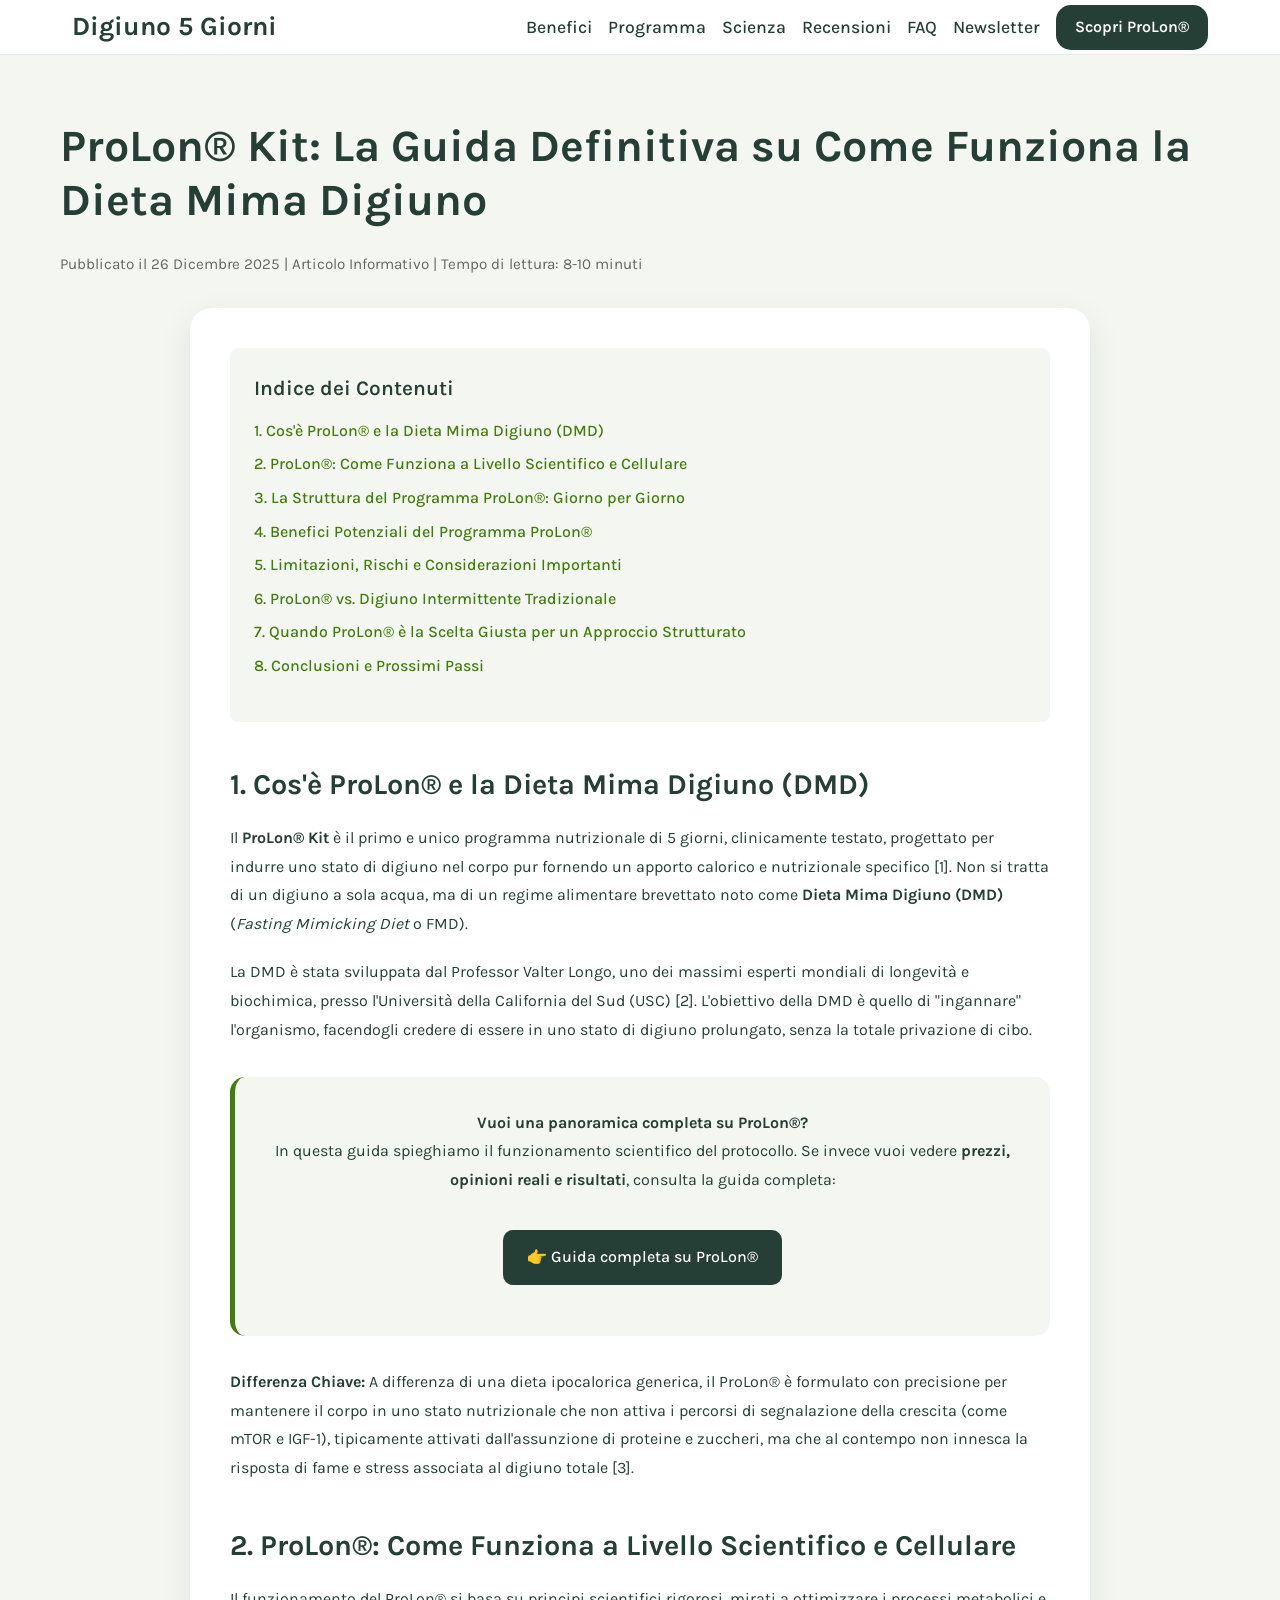
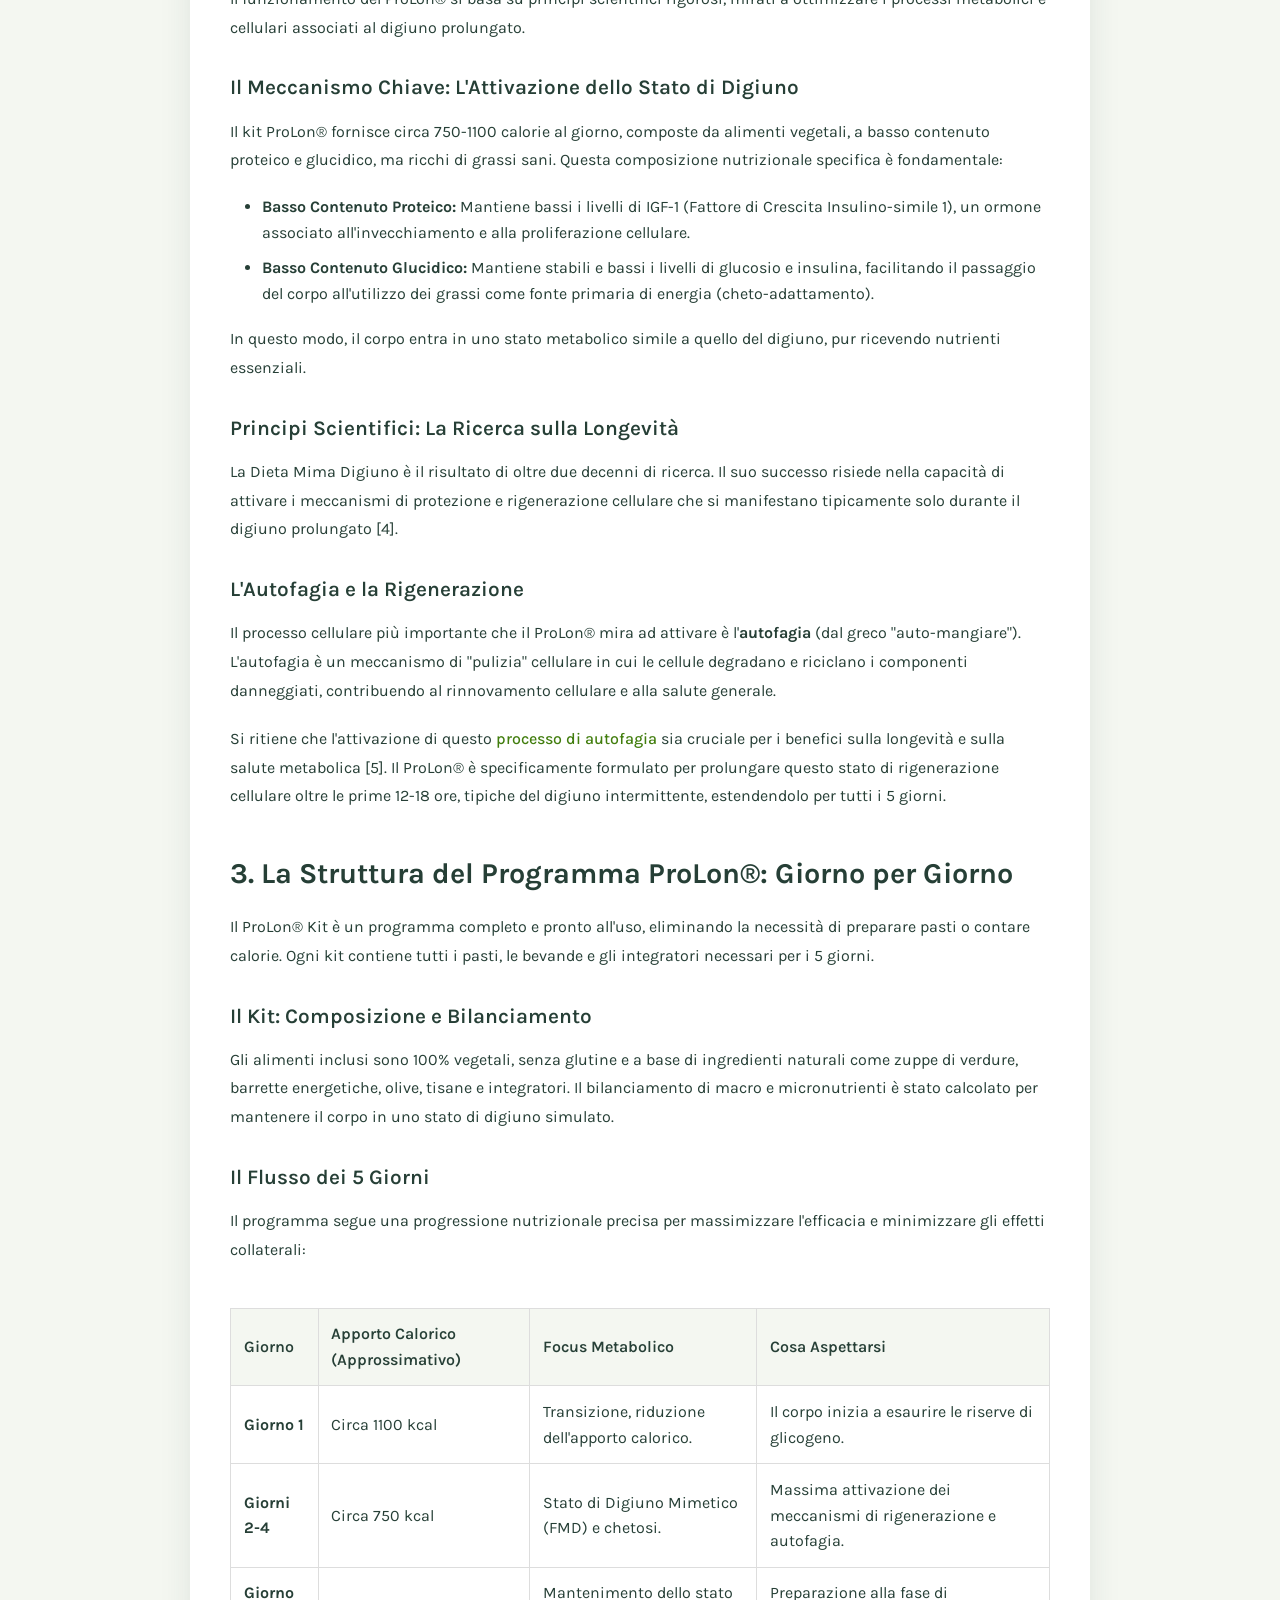
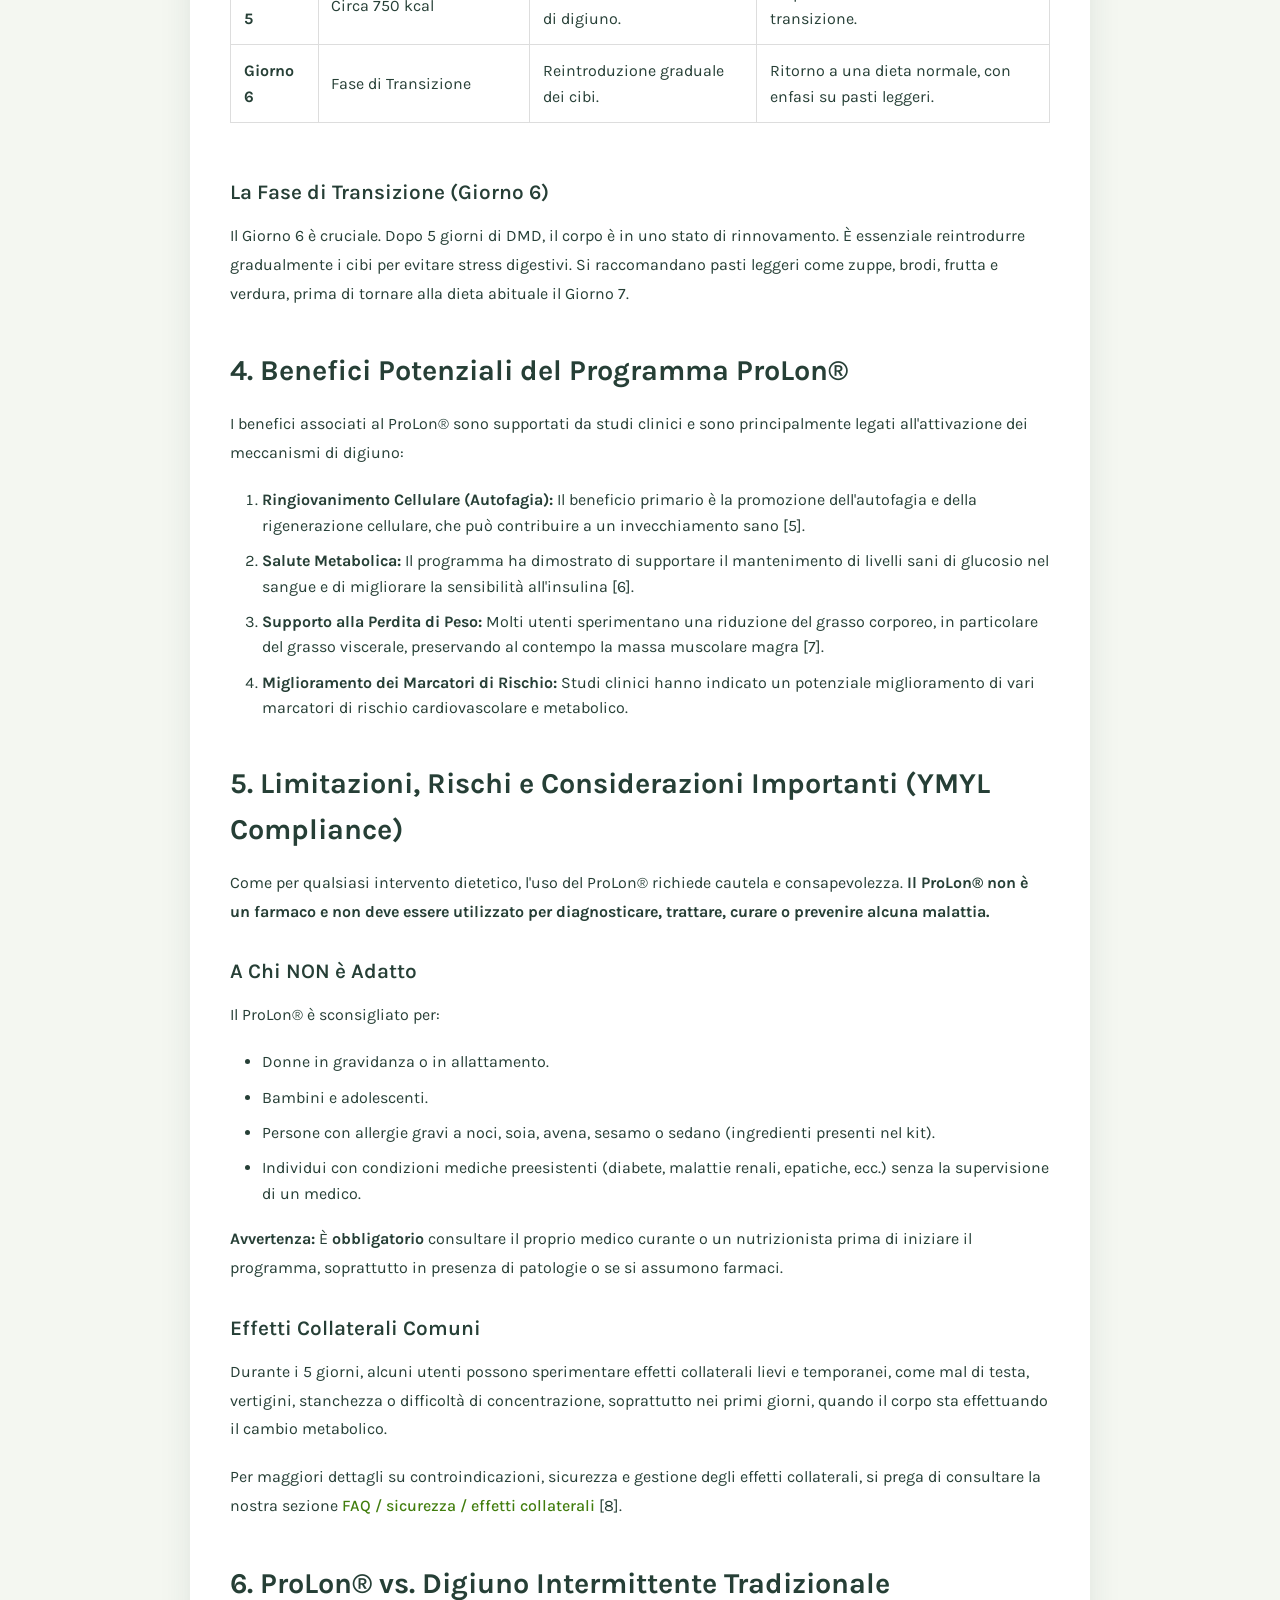
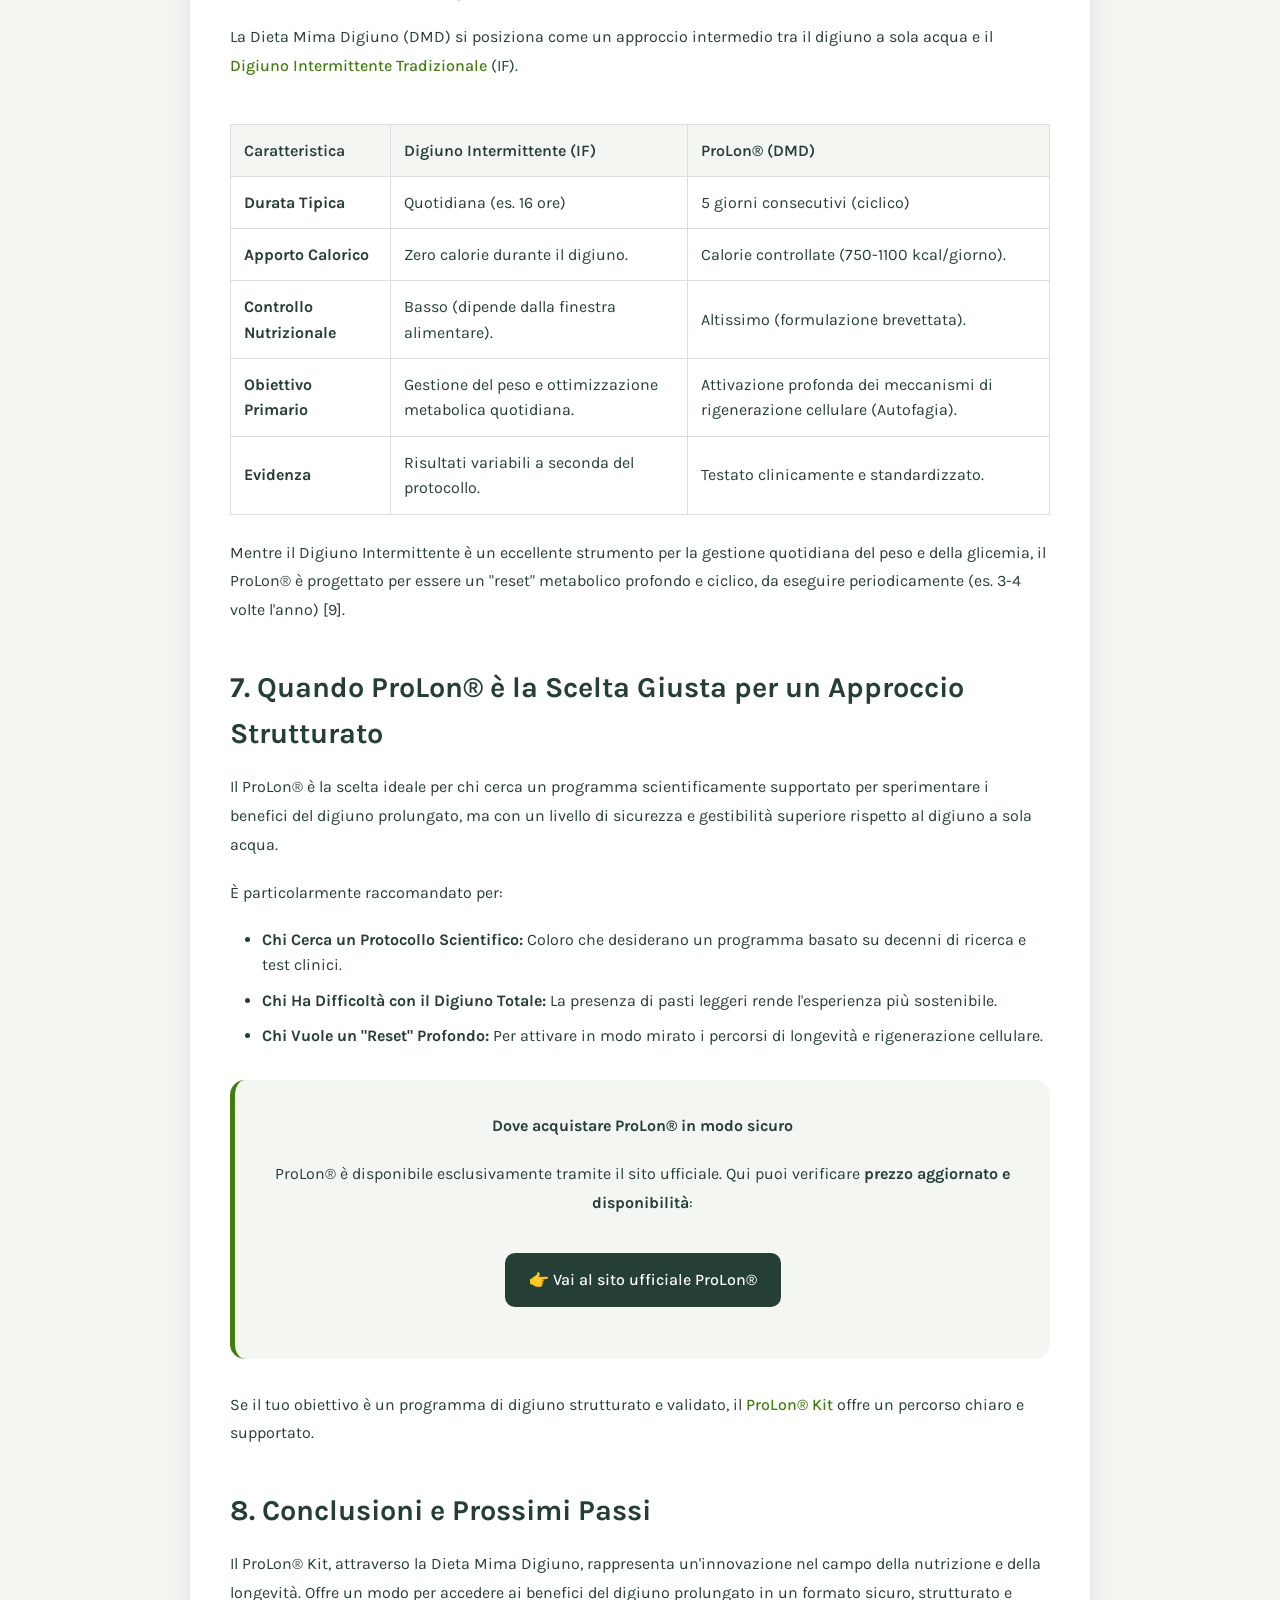
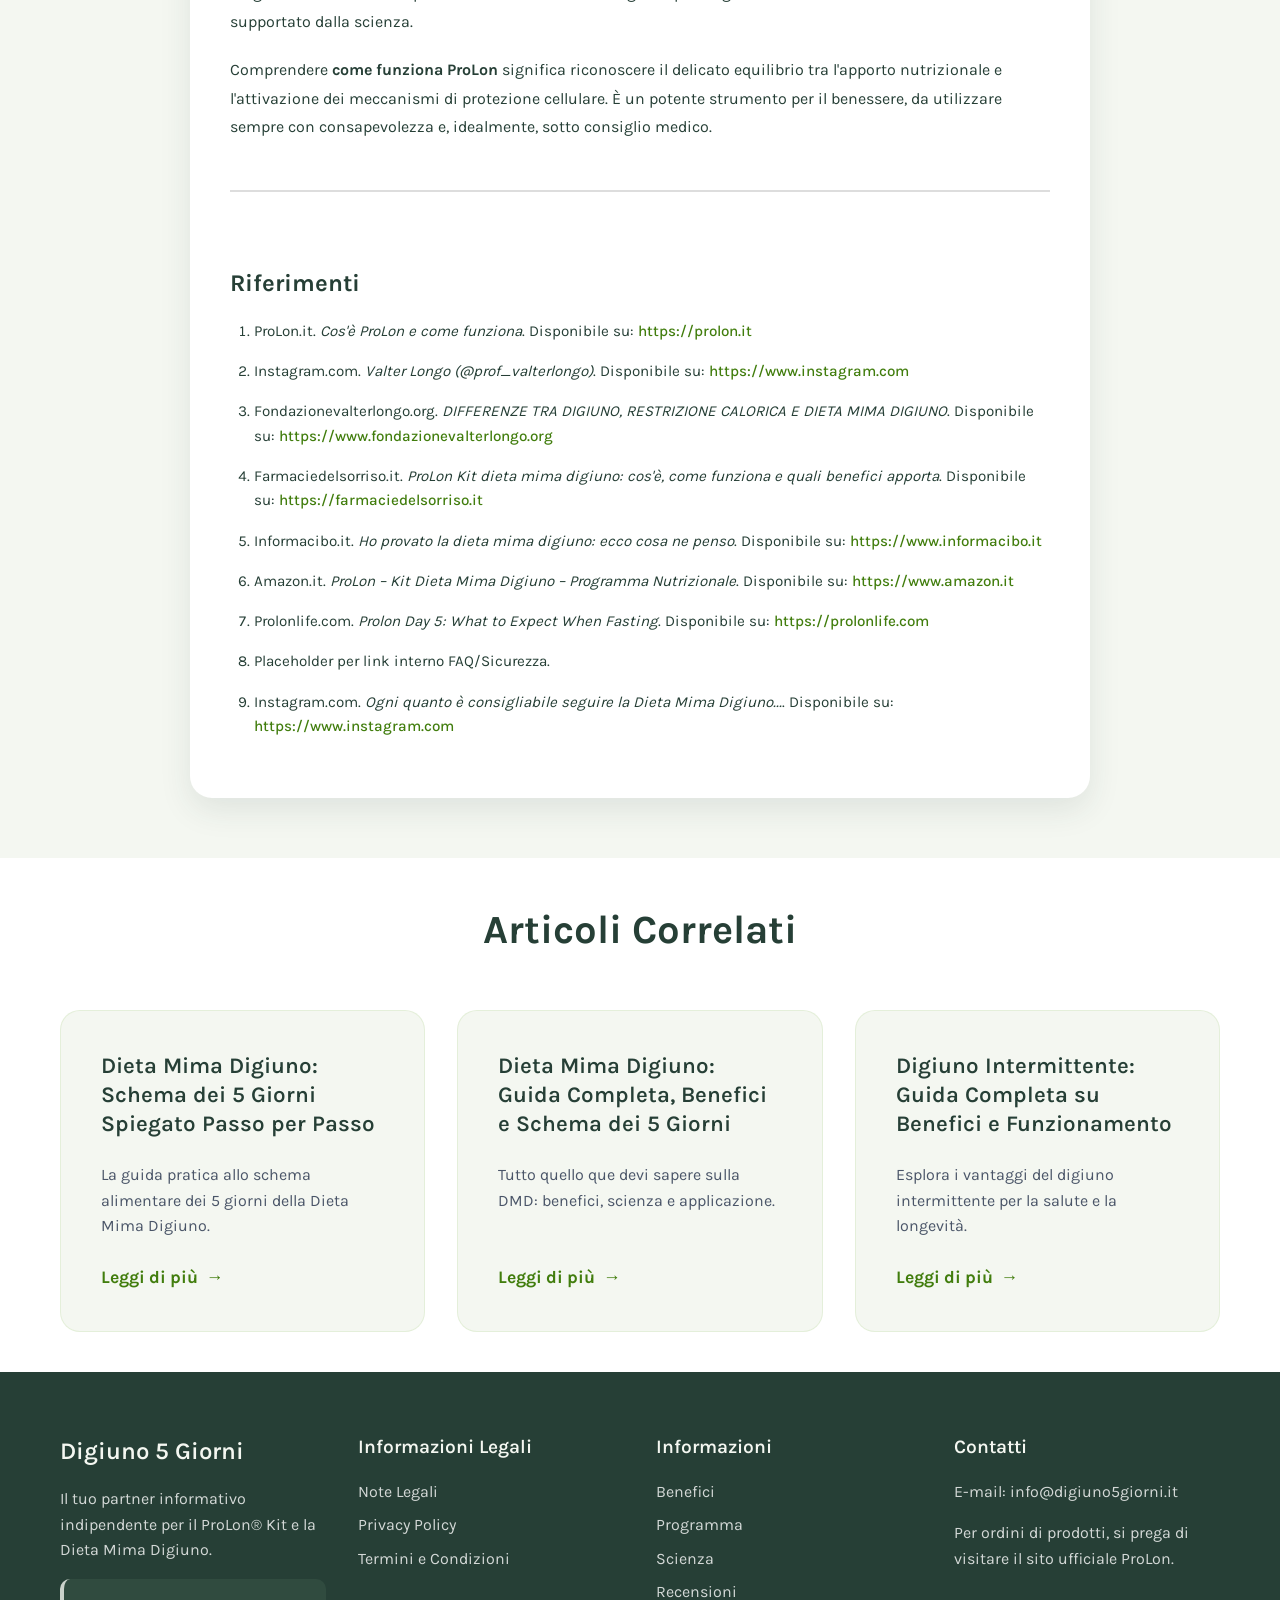
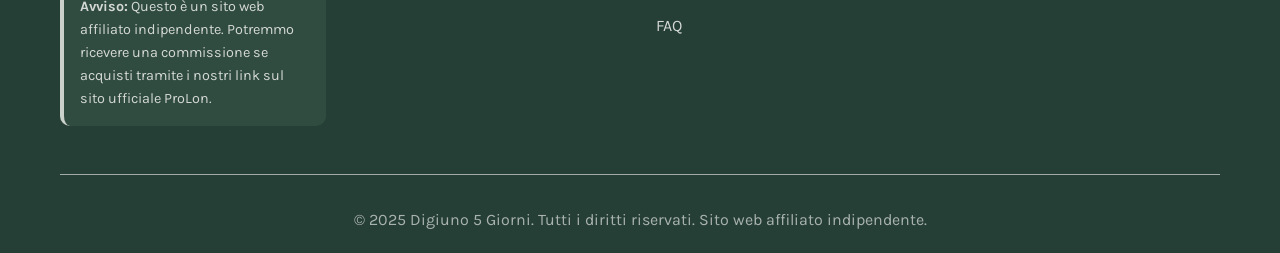
==== commit f732ddfb: "up" ====
--- a/come-funziona-prolon.html
+++ b/come-funziona-prolon.html
@@ -1,564 +1,566 @@
-<!DOCTYPE html>
-<html lang="it">
-<head>
-    <meta charset="UTF-8" />
-    <meta name="viewport" content="width=device-width, initial-scale=1.0" />
-    <title>ProLon: come funziona davvero la dieta mima digiuno (5 giorni)</title>
-    <meta name="description" content="Scopri il meccanismo scientifico di ProLon: il programma di 5 giorni che mima il digiuno. Analisi della DMD, struttura e benefici supportati dalla ricerca." />
-
-    <!-- Canonical, Favicon, Hreflang -->
-    <link rel="canonical" href="https://digiuno5giorni.it/come-funziona-prolon" />
-    <link rel="icon" href="/favicon.ico" sizes="any">
-
-	<link rel="icon" type="image/png" sizes="16x16" href="/favicon-16.png">
-	<link rel="icon" type="image/png" sizes="32x32" href="/favicon-32.png">
-	<link rel="icon" type="image/png" sizes="48x48" href="/favicon-48.png">
-
-	<link rel="apple-touch-icon" href="/apple-touch-icon.png">
-
-	<link rel="icon" type="image/png" sizes="192x192" href="/favicon-192.png">
-	<link rel="icon" type="image/png" sizes="512x512" href="/favicon-512.png">
-
-    <link rel="alternate" hreflang="it" href="https://digiuno5giorni.it/come-funziona-prolon" />
-    <link rel="alternate" hreflang="x-default" href="https://digiuno5giorni.it/come-funziona-prolon" />
-
-    <!-- Preconnect to essential third-party domains -->
-    <link rel="preconnect" href="https://fonts.googleapis.com" />
-    <link rel="preconnect" href="https://fonts.gstatic.com" crossorigin />
-    <link rel="preconnect" href="https://www.googletagmanager.com" crossorigin />
-    <link rel="preconnect" href="https://www.google-analytics.com" crossorigin />
-
-    <!-- Preload Google Fonts (non-blocking ) -->
-    <link rel="preload" as="style" href="https://fonts.googleapis.com/css2?family=Karla:ital,wght@0,200..800;1,200..800&display=swap" onload="this.onload=null;this.rel='stylesheet'" />
-    <noscript>
-        <link rel="stylesheet" href="https://fonts.googleapis.com/css2?family=Karla:ital,wght@0,200..800;1,200..800&display=swap" />
-    </noscript>
-
-    <!-- 1. Critical CSS for instant rendering of the 'above-the-fold' content -->
-<style>
-*{margin:0;padding:0;box-sizing:border-box}
-html{scroll-behavior:smooth}
-body{font-family:'Karla',sans-serif;line-height:1.6;color:#263f36;overflow-x:hidden}
-.container{max-width:1200px;margin:0 auto;padding:0 20px}
-.header{position:fixed;top:0;width:100%;background:rgba(255,255,255,.95);backdrop-filter:blur(10px);z-index:1000;transition:.3s;border-bottom:1px solid rgba(38,63,54,.1)}
-.nav-container{display:flex;justify-content:space-between;align-items:center;padding:1rem 2rem;max-width:1200px;margin:0 auto;position:relative}
-.logo,.logo a{color:#263f36;font-size:2rem;font-weight:700;text-decoration:none}
-.logo{flex-shrink:0}
-.logo a{display:inline-block}
-.nav-menu{display:flex;list-style:none;gap:2rem;font-size:1.1rem;position:absolute;left:50%;transform:translateX(-50%)}
-.nav-menu a{text-decoration:none;color:#263f36;font-weight:500;transition:.3s}
-.nav-menu a:hover{color:#417d0d}
-.header-btn{margin-left:auto;flex-shrink:0}
-.header-cta-btn{background:#263f36;color:#fff;padding:.6rem 1.2rem;border-radius:15px;text-decoration:none;font-weight:600;font-size:1.2rem;transition:.3s;border:none;cursor:pointer;margin-left:auto;flex-shrink:0;white-space:nowrap}
-.header-cta-btn:hover{background:#417d0d;color:#fff;transform:translateY(-1px)}
-.hamburger{display:none;flex-direction:column;cursor:pointer;flex-shrink:0}
-.hamburger span{width:25px;height:3px;background:#263f36;margin:3px 0;transition:.3s}
-.article-hero{padding:120px 0 20px;background:#f4f7f1;display:flex;align-items:center}
-.article-hero-container{max-width:1200px;margin:0 auto;padding:0 20px}
-.article-title{font-size:2.8rem;font-weight:700;color:#263f36;margin-bottom:1.5rem;line-height:1.2}
-.article-meta{font-size:.95rem;color:#666;margin-bottom:2rem}
-.article-content{padding:40px 0 60px;background:#f4f7f1}
-.article-body{max-width:900px;margin:-60px auto 0;padding:40px;background:#fff;border-radius:22px;box-shadow:0 12px 32px rgba(38,63,54,.1);position:relative;z-index:2}
-.article-body h2{font-size:1.8rem;font-weight:700;color:#263f36;margin:2.5rem 0 1rem}
-.article-body h3{font-size:1.3rem;font-weight:600;color:#263f36;margin:1.8rem 0 .8rem}
-.article-body p{margin-bottom:1.2rem;line-height:1.8}
-.article-body ul,.article-body ol{margin:0 0 1.2rem 2rem}
-.article-body li{margin-bottom:.6rem}
-.article-body table{width:100%;border-collapse:collapse;margin:1.5rem 0}
-.article-body table th,.article-body table td{border:1px solid #ddd;padding:.8rem;text-align:left}
-.article-body table th{background:#f4f7f1;font-weight:600}
-.article-body a{color:#417d0d;text-decoration:none;font-weight:500}
-.article-body a:hover{text-decoration:underline}
-.toc{background:#f4f7f1;padding:1.5rem;border-radius:8px}
-.toc h3{margin-top:0}
-.toc ul{list-style:none;margin-left:0}
-.toc li{margin-bottom:.5rem}
-.toc a{color:#417d0d}
-.references{margin-top:3rem;padding-top:2rem;border-top:2px solid #ddd}
-.references h2{font-size:1.5rem}
-.references ol{margin-left:1.5rem}
-.references li{margin-bottom:1rem;font-size:.95rem}
-
-@media(max-width:768px){
-.nav-container{justify-content:flex-start;gap:1rem}
-.hamburger{display:flex;order:1}
-.logo{order:2;flex-grow:1;text-align:center;font-size:1.8rem}
-.header-cta-btn{order:3;margin-left:0;padding:.5rem 1rem;font-size:1.15rem;display:none}
-.nav-menu{display:none;flex-direction:column;position:absolute;top:100%;left:0;width:100%;background:#f4f7f1;padding:2rem 0;box-shadow:0 2px 10px rgba(38,63,54,.1);transform:none}
-.nav-menu.active{display:flex}
-.hamburger.active span:nth-child(1){transform:rotate(-45deg) translate(-5px,6px)}
-.hamburger.active span:nth-child(2){opacity:0}
-.hamburger.active span:nth-child(3){transform:rotate(45deg) translate(-5px,-6px)}
-.article-body{margin:-40px 14px 0;padding:24px 20px;border-radius:16px}
-.article-title{font-size:2rem}
-.article-body h2{font-size:1.5rem}
-.article-body h3{font-size:1.1rem}
-}
-
-@media(max-width:480px){
-.article-title{font-size:1.6rem}
-.article-body h2{font-size:1.3rem}
-.article-body h3{font-size:1rem}
-.article-body table{font-size:.9rem}
-.article-body table th,.article-body table td{padding:.5rem}
-}
-
-@media(min-width:769px) and (max-width:1024px){
-.article-body{margin:-40px 14px 0;padding:24px 20px;border-radius:16px}
-.nav-container{justify-content:flex-start;gap:1rem}
-.hamburger{display:flex;order:1;z-index:1001}
-.logo{order:2;flex-grow:1;text-align:center;font-size:1.8rem}
-.header-cta-btn{display:none}
-.nav-menu{display:none;flex-direction:column;position:absolute;top:100%;left:0;width:100%;background:#f4f7f1;padding:2rem 0;box-shadow:0 2px 10px rgba(0,78,71,.1);transform:none}
-.nav-menu.active{display:flex}
-.nav-menu li{margin:.1rem 0;box-shadow:0 2px 10px rgba(0,78,71,.1);width:100%}
-.nav-menu a{font-size:1.2rem;padding:1rem;display:block;width:100%;text-align:center;border-radius:2px;transition:.3s}
-.nav-menu a:hover{background:#417d0d;color:#fff}
-.hamburger span{width:25px;height:3px;background:#263f36;margin:3px 0;transition:.3s}
-.hamburger.active span:nth-child(1){transform:rotate(-45deg) translate(-5px,6px)}
-.hamburger.active span:nth-child(2){opacity:0}
-.hamburger.active span:nth-child(3){transform:rotate(45deg) translate(-5px,-6px)}
-.hero-container{grid-template-columns:1fr;gap:2rem;text-align:center}
-.hero-buttons{justify-content:center}
-}
-</style>
-
-    <!-- 2. Defer loading of the full stylesheet -->
-    <link rel="stylesheet" href="/styles.css" media="print" onload="this.media='all'" />
-
-    <!-- 3. Fallback for browsers with JavaScript disabled -->
-    <noscript>
-        <link rel="stylesheet" href="/styles.css" />
-    </noscript>
-    
-<!-- Article Schema -->
-<script type="application/ld+json">
-{
-  "@context": "https://schema.org",
-  "@type": "Article",
-  "headline": "ProLon: come funziona davvero la dieta mima digiuno (5 giorni)",
-  "description": "Scopri il meccanismo scientifico di ProLon: il programma di 5 giorni che mima il digiuno. Analisi della DMD, struttura e benefici supportati dalla ricerca.",
-  "image": "https://digiuno5giorni.it/images/ProLon-5-Giorni-1080.webp",
-  "datePublished": "2025-12-26",
-  "dateModified": "2025-12-26",
-  "author": {
-    "@type": "Organization",
-    "name": "Digiuno 5 Giorni"
-  },
-  "publisher": {
-    "@type": "Organization",
-    "name": "Digiuno 5 Giorni",
-    "logo": {
-      "@type": "ImageObject",
-      "url": "https://digiuno5giorni.it/favicon-300x300.png"
-    }
-  }
-}
-</script>
-<!-- FAQ Schema -->
-<script type="application/ld+json">
-{
-  "@context": "https://schema.org",
-  "@type": "FAQPage",
-  "mainEntity": [
-    {
-      "@type": "Question",
-      "name": "Cos'è ProLon e la Dieta Mima Digiuno?",
-      "acceptedAnswer": {
-        "@type": "Answer",
-        "text": "ProLon è il primo e unico programma nutrizionale di 5 giorni, clinicamente testato, progettato per indurre uno stato di digiuno nel corpo pur fornendo un apporto calorico e nutrizionale specifico. È una Dieta Mima Digiuno (DMD) sviluppata dal Professor Valter Longo."
-      }
-    },
-    {
-      "@type": "Question",
-      "name": "Come funziona ProLon a livello scientifico?",
-      "acceptedAnswer": {
-        "@type": "Answer",
-        "text": "ProLon fornisce circa 750-1100 calorie al giorno, composte da alimenti vegetali a basso contenuto proteico e glucidico, ma ricchi di grassi sani. Questa composizione mantiene il corpo in uno stato metabolico simile al digiuno, attivando l'autofagia e i meccanismi di rigenerazione cellulare."
-      }
-    },
-    {
-      "@type": "Question",
-      "name": "Qual è la struttura del programma ProLon?",
-      "acceptedAnswer": {
-        "@type": "Answer",
-        "text": "ProLon è un programma di 5 giorni con apporto calorico variabile: il Giorno 1 fornisce circa 1100 kcal, i Giorni 2-5 forniscono circa 750 kcal. Il Giorno 6 è una fase di transizione per reintrodurre gradualmente i cibi normali."
-      }
-    },
-    {
-      "@type": "Question",
-      "name": "Chi non dovrebbe usare ProLon?",
-      "acceptedAnswer": {
-        "@type": "Answer",
-        "text": "ProLon non è adatto a donne in gravidanza o allattamento, bambini, persone con allergie agli ingredienti del kit, o individui con condizioni mediche preesistenti senza supervisione medica. È obbligatorio consultare un medico prima di iniziare."
-      }
-    }
-  ]
-}
-</script>
-
-</head>
-<body>
-
-<header class="header">
-        <nav class="nav">
-            <div class="nav-container">
-                <div class="logo">
-					<a href="/" aria-label="ProLon">
-						<span class="site-title">Digiuno 5 Giorni</span>
-					</a>
-				</div>
-                <ul class="nav-menu">
-                    <li><a href="/#benefits">Benefici</a></li>
-                    <li><a href="/#ingredients">Programma</a></li>
-                    <li><a href="/#science">Scienza</a></li>
-					<li><a href="/#recensioni">Recensioni</a></li>
-                    <li><a href="/#faq">FAQ</a></li>
-                </ul>
-                <a href="https://prolon.it/C4Gg3l" class="header-cta-btn" target="_blank" rel="noopener nofollow sponsored">Scopri ProLon®</a>
-                <div class="hamburger">
-                    <span></span>
-                    <span></span>
-                    <span></span>
-                </div>
-            </div>
-        </nav>
-    </header>
-    <!-- Header -->
-    
-
-    <!-- Article Hero Section -->
-
-    <section class="article-hero">
-        <div class="article-hero-container">
-            <h1 class="article-title">ProLon® Kit: La Guida Definitiva su Come Funziona la Dieta Mima Digiuno</h1>
-            <div class="article-meta">
-                <span>Pubblicato il 26 Dicembre 2025 | Articolo Informativo | Tempo di lettura: 8-10 minuti</span>
-            </div>
-        </div>
-    </section>
-
-    <!-- Article Content Section -->
-    <section class="article-content">
-        <div class="article-body">
-            
-            <!-- Table of Contents -->
-            <div class="toc">
-                <h3>Indice dei Contenuti</h3>
-                <ul>
-                    <li><a href="#sezione-1">1. Cos'è ProLon® e la Dieta Mima Digiuno (DMD)</a></li>
-                    <li><a href="#sezione-2">2. ProLon®: Come Funziona a Livello Scientifico e Cellulare</a></li>
-                    <li><a href="#sezione-3">3. La Struttura del Programma ProLon®: Giorno per Giorno</a></li>
-                    <li><a href="#sezione-4">4. Benefici Potenziali del Programma ProLon®</a></li>
-                    <li><a href="#sezione-5">5. Limitazioni, Rischi e Considerazioni Importanti</a></li>
-                    <li><a href="#sezione-6">6. ProLon® vs. Digiuno Intermittente Tradizionale</a></li>
-                    <li><a href="#sezione-7">7. Quando ProLon® è la Scelta Giusta per un Approccio Strutturato</a></li>
-                    <li><a href="#sezione-8">8. Conclusioni e Prossimi Passi</a></li>
-                </ul>
-            </div>
-
-            <!-- Section 1 -->
-            <h2 id="sezione-1">1. Cos'è ProLon® e la Dieta Mima Digiuno (DMD)</h2>
-            
-            <p>Il <strong>ProLon® Kit</strong> è il primo e unico programma nutrizionale di 5 giorni, clinicamente testato, progettato per indurre uno stato di digiuno nel corpo pur fornendo un apporto calorico e nutrizionale specifico [1]. Non si tratta di un digiuno a sola acqua, ma di un regime alimentare brevettato noto come <strong>Dieta Mima Digiuno (DMD)</strong> (<em>Fasting Mimicking Diet</em> o FMD).</p>
-
-            <p>La DMD è stata sviluppata dal Professor Valter Longo, uno dei massimi esperti mondiali di longevità e biochimica, presso l'Università della California del Sud (USC) [2]. L'obiettivo della DMD è quello di "ingannare" l'organismo, facendogli credere di essere in uno stato di digiuno prolungato, senza la totale privazione di cibo.</p>
-
-            
-<div class="cta-box">
-  <p><strong>Vuoi una panoramica completa su ProLon®?</strong><br>
-  In questa guida spieghiamo il funzionamento scientifico del protocollo.
-  Se invece vuoi vedere <strong>prezzi, opinioni reali e risultati</strong>, consulta la guida completa:</p>
-  <p><a href="/" class="cta-link">👉 Guida completa su ProLon®</a></p>
-</div>
-
-            <p><strong>Differenza Chiave:</strong> A differenza di una dieta ipocalorica generica, il ProLon® è formulato con precisione per mantenere il corpo in uno stato nutrizionale che non attiva i percorsi di segnalazione della crescita (come mTOR e IGF-1), tipicamente attivati dall'assunzione di proteine e zuccheri, ma che al contempo non innesca la risposta di fame e stress associata al digiuno totale [3].</p>
-
-            <!-- Section 2 -->
-            <h2 id="sezione-2">2. ProLon®: Come Funziona a Livello Scientifico e Cellulare</h2>
-            
-            <p>Il funzionamento del ProLon® si basa su principi scientifici rigorosi, mirati a ottimizzare i processi metabolici e cellulari associati al digiuno prolungato.</p>
-
-            <h3>Il Meccanismo Chiave: L'Attivazione dello Stato di Digiuno</h3>
-
-            <p>Il kit ProLon® fornisce circa 750-1100 calorie al giorno, composte da alimenti vegetali, a basso contenuto proteico e glucidico, ma ricchi di grassi sani. Questa composizione nutrizionale specifica è fondamentale:</p>
-            <ul>
-                <li><strong>Basso Contenuto Proteico:</strong> Mantiene bassi i livelli di IGF-1 (Fattore di Crescita Insulino-simile 1), un ormone associato all'invecchiamento e alla proliferazione cellulare.</li>
-                <li><strong>Basso Contenuto Glucidico:</strong> Mantiene stabili e bassi i livelli di glucosio e insulina, facilitando il passaggio del corpo all'utilizzo dei grassi come fonte primaria di energia (cheto-adattamento).</li>
-            </ul>
-
-            <p>In questo modo, il corpo entra in uno stato metabolico simile a quello del digiuno, pur ricevendo nutrienti essenziali.</p>
-
-            <h3>Principi Scientifici: La Ricerca sulla Longevità</h3>
-
-            <p>La Dieta Mima Digiuno è il risultato di oltre due decenni di ricerca. Il suo successo risiede nella capacità di attivare i meccanismi di protezione e rigenerazione cellulare che si manifestano tipicamente solo durante il digiuno prolungato [4].</p>
-
-            <h3>L'Autofagia e la Rigenerazione</h3>
-
-            <p>Il processo cellulare più importante che il ProLon® mira ad attivare è l'<strong>autofagia</strong> (dal greco "auto-mangiare"). L'autofagia è un meccanismo di "pulizia" cellulare in cui le cellule degradano e riciclano i componenti danneggiati, contribuendo al rinnovamento cellulare e alla salute generale.</p>
-
-            <p>Si ritiene che l'attivazione di questo <a href="/#faq">processo di autofagia</a> sia cruciale per i benefici sulla longevità e sulla salute metabolica [5]. Il ProLon® è specificamente formulato per prolungare questo stato di rigenerazione cellulare oltre le prime 12-18 ore, tipiche del digiuno intermittente, estendendolo per tutti i 5 giorni.</p>
-
-            <!-- Section 3 -->
-            <h2 id="sezione-3">3. La Struttura del Programma ProLon®: Giorno per Giorno</h2>
-            
-            <p>Il ProLon® Kit è un programma completo e pronto all'uso, eliminando la necessità di preparare pasti o contare calorie. Ogni kit contiene tutti i pasti, le bevande e gli integratori necessari per i 5 giorni.</p>
-
-            <h3>Il Kit: Composizione e Bilanciamento</h3>
-
-            <p>Gli alimenti inclusi sono 100% vegetali, senza glutine e a base di ingredienti naturali come zuppe di verdure, barrette energetiche, olive, tisane e integratori. Il bilanciamento di macro e micronutrienti è stato calcolato per mantenere il corpo in uno stato di digiuno simulato.</p>
-
-            <h3>Il Flusso dei 5 Giorni</h3>
-
-            <p>Il programma segue una progressione nutrizionale precisa per massimizzare l'efficacia e minimizzare gli effetti collaterali:</p>
-
-		<div class="table-scroll">
-            <table>
-                <thead>
-                    <tr>
-                        <th>Giorno</th>
-                        <th>Apporto Calorico (Approssimativo)</th>
-                        <th>Focus Metabolico</th>
-                        <th>Cosa Aspettarsi</th>
-                    </tr>
-                </thead>
-                <tbody>
-                    <tr>
-                        <td><strong>Giorno 1</strong></td>
-                        <td>Circa 1100 kcal</td>
-                        <td>Transizione, riduzione dell'apporto calorico.</td>
-                        <td>Il corpo inizia a esaurire le riserve di glicogeno.</td>
-                    </tr>
-                    <tr>
-                        <td><strong>Giorni 2-4</strong></td>
-                        <td>Circa 750 kcal</td>
-                        <td>Stato di Digiuno Mimetico (FMD) e chetosi.</td>
-                        <td>Massima attivazione dei meccanismi di rigenerazione e autofagia.</td>
-                    </tr>
-                    <tr>
-                        <td><strong>Giorno 5</strong></td>
-                        <td>Circa 750 kcal</td>
-                        <td>Mantenimento dello stato di digiuno.</td>
-                        <td>Preparazione alla fase di transizione.</td>
-                    </tr>
-                    <tr>
-                        <td><strong>Giorno 6</strong></td>
-                        <td>Fase di Transizione</td>
-                        <td>Reintroduzione graduale dei cibi.</td>
-                        <td>Ritorno a una dieta normale, con enfasi su pasti leggeri.</td>
-                    </tr>
-                </tbody>
-            </table>
-		</div>
-		
-            <h3>La Fase di Transizione (Giorno 6)</h3>
-
-            <p>Il Giorno 6 è cruciale. Dopo 5 giorni di DMD, il corpo è in uno stato di rinnovamento. È essenziale reintrodurre gradualmente i cibi per evitare stress digestivi. Si raccomandano pasti leggeri come zuppe, brodi, frutta e verdura, prima di tornare alla dieta abituale il Giorno 7.</p>
-
-            <!-- Section 4 -->
-            <h2 id="sezione-4">4. Benefici Potenziali del Programma ProLon®</h2>
-            
-            <p>I benefici associati al ProLon® sono supportati da studi clinici e sono principalmente legati all'attivazione dei meccanismi di digiuno:</p>
-
-            <ol>
-                <li><strong>Ringiovanimento Cellulare (Autofagia):</strong> Il beneficio primario è la promozione dell'autofagia e della rigenerazione cellulare, che può contribuire a un invecchiamento sano [5].</li>
-                <li><strong>Salute Metabolica:</strong> Il programma ha dimostrato di supportare il mantenimento di livelli sani di glucosio nel sangue e di migliorare la sensibilità all'insulina [6].</li>
-                <li><strong>Supporto alla Perdita di Peso:</strong> Molti utenti sperimentano una riduzione del grasso corporeo, in particolare del grasso viscerale, preservando al contempo la massa muscolare magra [7].</li>
-                <li><strong>Miglioramento dei Marcatori di Rischio:</strong> Studi clinici hanno indicato un potenziale miglioramento di vari marcatori di rischio cardiovascolare e metabolico.</li>
-            </ol>
-
-            <!-- Section 5 -->
-            <h2 id="sezione-5">5. Limitazioni, Rischi e Considerazioni Importanti (YMYL Compliance)</h2>
-            
-            <p>Come per qualsiasi intervento dietetico, l'uso del ProLon® richiede cautela e consapevolezza. <strong>Il ProLon® non è un farmaco e non deve essere utilizzato per diagnosticare, trattare, curare o prevenire alcuna malattia.</strong></p>
-
-            <h3>A Chi NON è Adatto</h3>
-
-            <p>Il ProLon® è sconsigliato per:</p>
-            <ul>
-                <li>Donne in gravidanza o in allattamento.</li>
-                <li>Bambini e adolescenti.</li>
-                <li>Persone con allergie gravi a noci, soia, avena, sesamo o sedano (ingredienti presenti nel kit).</li>
-                <li>Individui con condizioni mediche preesistenti (diabete, malattie renali, epatiche, ecc.) senza la supervisione di un medico.</li>
-            </ul>
-
-            <p><strong>Avvertenza:</strong> È <strong>obbligatorio</strong> consultare il proprio medico curante o un nutrizionista prima di iniziare il programma, soprattutto in presenza di patologie o se si assumono farmaci.</p>
-
-            <h3>Effetti Collaterali Comuni</h3>
-
-            <p>Durante i 5 giorni, alcuni utenti possono sperimentare effetti collaterali lievi e temporanei, come mal di testa, vertigini, stanchezza o difficoltà di concentrazione, soprattutto nei primi giorni, quando il corpo sta effettuando il cambio metabolico.</p>
-
-            <p>Per maggiori dettagli su controindicazioni, sicurezza e gestione degli effetti collaterali, si prega di consultare la nostra sezione <a href="/#faq">FAQ / sicurezza / effetti collaterali</a> [8].</p>
-
-            <!-- Section 6 -->
-            <h2 id="sezione-6">6. ProLon® vs. Digiuno Intermittente Tradizionale</h2>
-            
-            <p>La Dieta Mima Digiuno (DMD) si posiziona come un approccio intermedio tra il digiuno a sola acqua e il <a href="/digiuno-intermittente-come-funziona">Digiuno Intermittente Tradizionale</a> (IF).</p>
-		
-		<div class="table-scroll">
-            <table>
-                <thead>
-                    <tr>
-                        <th>Caratteristica</th>
-                        <th>Digiuno Intermittente (IF)</th>
-                        <th>ProLon® (DMD)</th>
-                    </tr>
-                </thead>
-                <tbody>
-                    <tr>
-                        <td><strong>Durata Tipica</strong></td>
-                        <td>Quotidiana (es. 16 ore)</td>
-                        <td>5 giorni consecutivi (ciclico)</td>
-                    </tr>
-                    <tr>
-                        <td><strong>Apporto Calorico</strong></td>
-                        <td>Zero calorie durante il digiuno.</td>
-                        <td>Calorie controllate (750-1100 kcal/giorno).</td>
-                    </tr>
-                    <tr>
-                        <td><strong>Controllo Nutrizionale</strong></td>
-                        <td>Basso (dipende dalla finestra alimentare).</td>
-                        <td>Altissimo (formulazione brevettata).</td>
-                    </tr>
-                    <tr>
-                        <td><strong>Obiettivo Primario</strong></td>
-                        <td>Gestione del peso e ottimizzazione metabolica quotidiana.</td>
-                        <td>Attivazione profonda dei meccanismi di rigenerazione cellulare (Autofagia).</td>
-                    </tr>
-                    <tr>
-                        <td><strong>Evidenza</strong></td>
-                        <td>Risultati variabili a seconda del protocollo.</td>
-                        <td>Testato clinicamente e standardizzato.</td>
-                    </tr>
-                </tbody>
-            </table>
-		</div>
-		
-            <p>Mentre il Digiuno Intermittente è un eccellente strumento per la gestione quotidiana del peso e della glicemia, il ProLon® è progettato per essere un "reset" metabolico profondo e ciclico, da eseguire periodicamente (es. 3-4 volte l'anno) [9].</p>
-
-            <!-- Section 7 -->
-            <h2 id="sezione-7">7. Quando ProLon® è la Scelta Giusta per un Approccio Strutturato</h2>
-            
-            <p>Il ProLon® è la scelta ideale per chi cerca un programma scientificamente supportato per sperimentare i benefici del digiuno prolungato, ma con un livello di sicurezza e gestibilità superiore rispetto al digiuno a sola acqua.</p>
-
-            <p>È particolarmente raccomandato per:</p>
-            <ul>
-                <li><strong>Chi Cerca un Protocollo Scientifico:</strong> Coloro che desiderano un programma basato su decenni di ricerca e test clinici.</li>
-                <li><strong>Chi Ha Difficoltà con il Digiuno Totale:</strong> La presenza di pasti leggeri rende l'esperienza più sostenibile.</li>
-                <li><strong>Chi Vuole un "Reset" Profondo:</strong> Per attivare in modo mirato i percorsi di longevità e rigenerazione cellulare.</li>
-            </ul>
-
-            
-<div class="cta-box">
-  <p><strong>Dove acquistare ProLon® in modo sicuro</strong></p>
-  <p>ProLon® è disponibile esclusivamente tramite il sito ufficiale.
-  Qui puoi verificare <strong>prezzo aggiornato e disponibilità</strong>:</p>
-  <p>
-    <a href="https://prolon.it/sSlZiR" target="_blank" rel="noopener nofollow sponsored" class="cta-link">
-      👉 Vai al sito ufficiale ProLon®
-    </a>
-  </p>
-</div>
-
-<p>Se il tuo obiettivo è un programma di digiuno strutturato e validato, il <a href="/">ProLon® Kit</a> offre un percorso chiaro e supportato.</p>
-
-            <!-- Section 8 -->
-            <h2 id="sezione-8">8. Conclusioni e Prossimi Passi</h2>
-            
-            <p>Il ProLon® Kit, attraverso la Dieta Mima Digiuno, rappresenta un'innovazione nel campo della nutrizione e della longevità. Offre un modo per accedere ai benefici del digiuno prolungato in un formato sicuro, strutturato e supportato dalla scienza.</p>
-
-            <p>Comprendere <strong>come funziona ProLon</strong> significa riconoscere il delicato equilibrio tra l'apporto nutrizionale e l'attivazione dei meccanismi di protezione cellulare. È un potente strumento per il benessere, da utilizzare sempre con consapevolezza e, idealmente, sotto consiglio medico.</p>
-
-            <!-- References Section -->
-            <div class="references">
-                <h2>Riferimenti</h2>
-                <ol>
-                    <li>ProLon.it. <em>Cos'è ProLon e come funziona</em>. Disponibile su: <a href="https://prolon.it/pages/cose-prolon" target="_blank" rel="noopener">https://prolon.it</a></li>
-                    <li>Instagram.com. <em>Valter Longo (@prof_valterlongo)</em>. Disponibile su: <a href="https://www.instagram.com/prof_valterlongo/" target="_blank" rel="noopener">https://www.instagram.com</a></li>
-                    <li>Fondazionevalterlongo.org. <em>DIFFERENZE TRA DIGIUNO, RESTRIZIONE CALORICA E DIETA MIMA DIGIUNO</em>. Disponibile su: <a href="https://www.fondazionevalterlongo.org/differenze-tra-digiuno-restrizione-calorica-e-dieta-mima-digiuno/" target="_blank" rel="noopener">https://www.fondazionevalterlongo.org</a></li>
-                    <li>Farmaciedelsorriso.it. <em>ProLon Kit dieta mima digiuno: cos'è, come funziona e quali benefici apporta</em>. Disponibile su: <a href="https://farmaciedelsorriso.it/prolon-kit-dieta-mima-digiuno-cose-come-funziona-e-quali-benefici-apporta" target="_blank" rel="noopener">https://farmaciedelsorriso.it</a></li>
-                    <li>Informacibo.it. <em>Ho provato la dieta mima digiuno: ecco cosa ne penso</em>. Disponibile su: <a href="https://www.informacibo.it/ho-provato-la-dieta-mima-digiuno-di-valter-longo-ecco-cosa-ne-penso/" target="_blank" rel="noopener">https://www.informacibo.it</a></li>
-                    <li>Amazon.it. <em>ProLon – Kit Dieta Mima Digiuno – Programma Nutrizionale</em>. Disponibile su: <a href="https://www.amazon.it/ProLon-Programma-Nutrizionale-Autofagia-Lenticchie/dp/B0D814D1LV" target="_blank" rel="noopener">https://www.amazon.it</a></li>
-                    <li>Prolonlife.com. <em>Prolon Day 5: What to Expect When Fasting</em>. Disponibile su: <a href="https://prolonlife.com/pages/fasting-day5" target="_blank" rel="noopener">https://prolonlife.com</a></li>
-                    <li>Placeholder per link interno FAQ/Sicurezza.</li>
-                    <li>Instagram.com. <em>Ogni quanto è consigliabile seguire la Dieta Mima Digiuno...</em>. Disponibile su: <a href="https://www.instagram.com/p/DPTYDbuDJ6u/" target="_blank" rel="noopener">https://www.instagram.com</a></li>
-                </ol>
-            </div>
-
-        </div>
-    </section>
-
-    
-<!-- Footer -->
-
-    <!-- Related Articles Section -->
-    <section class="related-articles">
-        <div class="container">
-            <h2 class="section-title">Articoli Correlati</h2>
-            <div class="articles-grid">
-                <a href="/dieta-mima-digiuno-schema-5-giorni" class="article-card">
-                    <h3>Dieta Mima Digiuno: Schema dei 5 Giorni Spiegato Passo per Passo</h3>
-                    <p>La guida pratica allo schema alimentare dei 5 giorni della Dieta Mima Digiuno.</p>
-                    <span class="read-more">Leggi di più</span>
-                </a>
-                <a href="/dieta-mima-digiuno" class="article-card">
-                    <h3>Dieta Mima Digiuno: Guida Completa, Benefici e Schema dei 5 Giorni</h3>
-                    <p>Tutto quello que devi sapere sulla DMD: benefici, scienza e applicazione.</p>
-                    <span class="read-more">Leggi di più</span>
-                </a>
-                <a href="/digiuno-intermittente-benefici" class="article-card">
-                    <h3>Digiuno Intermittente: Guida Completa su Benefici e Funzionamento</h3>
-                    <p>Esplora i vantaggi del digiuno intermittente per la salute e la longevità.</p>
-                    <span class="read-more">Leggi di più</span>
-                </a>
-            </div>
-        </div>
-    </section>
-    <footer class="footer">
-        <div class="container">
-            <div class="footer-content">
-                <div class="footer-section">
-					<h3><a href="/" class="footer-logo">Digiuno 5 Giorni</a></h3>
-					<p>Il tuo partner informativo indipendente per il ProLon® Kit e la Dieta Mima Digiuno.</p>
-					<p class="affiliate-notice">
-					<strong>Avviso:</strong> Questo è un sito web affiliato indipendente. Potremmo ricevere una commissione se acquisti tramite i nostri link sul sito ufficiale ProLon.
-					</p>
-				</div>
-                
-                <div class="footer-section">
-                    <h4>Informazioni Legali</h4>
-                    <ul>
-                        <li><a href="/note-legali">Note Legali</a></li>
-                        <li><a href="/privacy-policy">Privacy Policy</a></li>
-                        <li><a href="/termini-e-condizioni">Termini e Condizioni</a></li>
-                    </ul>
-                </div>
-                
-                <div class="footer-section">
-                    <h4>Informazioni</h4>
-                    <ul>
-                        <li><a href="/#benefits">Benefici</a></li>
-                        <li><a href="/#ingredients">Programma</a></li>
-                        <li><a href="/#science">Scienza</a></li>
-						<li><a href="/#recensioni">Recensioni</a></li>
-                        <li><a href="/#faq">FAQ</a></li>                        
-                    </ul>
-                </div>
-                
-                <div class="footer-section">
-                    <h4>Contatti</h4>
-                    <p>E-mail: info@digiuno5giorni.it</p>
-                    <p>Per ordini di prodotti, si prega di visitare il sito ufficiale ProLon.</p>
-                </div>
-            </div>
-            
-            <div class="footer-bottom">
-                <p>&copy; 2025 Digiuno 5 Giorni. Tutti i diritti riservati. Sito web affiliato indipendente.</p>
-            </div>
-        </div>
-    </footer>
-
-    <script src="/script.js" defer></script>
-    <script src="/gtag.js" async></script>
-</body>
+<!DOCTYPE html>
+<html lang="it">
+<head>
+    <meta charset="UTF-8" />
+    <meta name="viewport" content="width=device-width, initial-scale=1.0" />
+    <title>ProLon: come funziona davvero la dieta mima digiuno (5 giorni)</title>
+    <meta name="description" content="Scopri il meccanismo scientifico di ProLon: il programma di 5 giorni che mima il digiuno. Analisi della DMD, struttura e benefici supportati dalla ricerca." />
+
+    <!-- Canonical, Favicon, Hreflang -->
+    <link rel="canonical" href="https://digiuno5giorni.it/come-funziona-prolon" />
+    <link rel="icon" href="favicon.ico" sizes="any">
+
+	<link rel="icon" type="image/png" sizes="16x16" href="favicon-16.png">
+	<link rel="icon" type="image/png" sizes="32x32" href="favicon-32.png">
+	<link rel="icon" type="image/png" sizes="48x48" href="favicon-48.png">
+
+	<link rel="apple-touch-icon" href="apple-touch-icon.png">
+
+	<link rel="icon" type="image/png" sizes="192x192" href="favicon-192.png">
+	<link rel="icon" type="image/png" sizes="512x512" href="favicon-512.png">
+
+    <link rel="alternate" hreflang="it" href="https://digiuno5giorni.it/come-funziona-prolon" />
+    <link rel="alternate" hreflang="x-default" href="https://digiuno5giorni.it/come-funziona-prolon" />
+
+    <!-- Preconnect to essential third-party domains -->
+    
+    
+    <link rel="preconnect" href="https://www.googletagmanager.com" crossorigin />
+    <link rel="preconnect" href="https://www.google-analytics.com" crossorigin />
+
+    <!-- Preload Google Fonts (non-blocking ) -->
+    
+    <noscript>
+        
+    </noscript>
+
+    <!-- 1. Critical CSS for instant rendering of the 'above-the-fold' content -->
+<style>
+*{margin:0;padding:0;box-sizing:border-box}
+html{scroll-behavior:smooth}
+body{font-family:'Karla',sans-serif;line-height:1.6;color:#263f36;overflow-x:hidden}
+.container{max-width:1200px;margin:0 auto;padding:0 20px}
+.header{position:fixed;top:0;width:100%;background:rgba(255,255,255,.95);backdrop-filter:blur(10px);z-index:1000;transition:.3s;border-bottom:1px solid rgba(38,63,54,.1)}
+.nav-container{display:flex;justify-content:space-between;align-items:center;padding:1rem 2rem;max-width:1200px;margin:0 auto;position:relative}
+.logo,.logo a{color:#263f36;font-size:2rem;font-weight:700;text-decoration:none}
+.logo{flex-shrink:0}
+.logo a{display:inline-block}
+.nav-menu{display:flex;list-style:none;gap:2rem;font-size:1.1rem;position:absolute;left:50%;transform:translateX(-50%)}
+.nav-menu a{text-decoration:none;color:#263f36;font-weight:500;transition:.3s}
+.nav-menu a:hover{color:#417d0d}
+.header-btn{margin-left:auto;flex-shrink:0}
+.header-cta-btn{background:#263f36;color:#fff;padding:.6rem 1.2rem;border-radius:15px;text-decoration:none;font-weight:600;font-size:1.2rem;transition:.3s;border:none;cursor:pointer;margin-left:auto;flex-shrink:0;white-space:nowrap}
+.header-cta-btn:hover{background:#417d0d;color:#fff;transform:translateY(-1px)}
+.hamburger{display:none;flex-direction:column;cursor:pointer;flex-shrink:0}
+.hamburger span{width:25px;height:3px;background:#263f36;margin:3px 0;transition:.3s}
+.article-hero{padding:120px 0 20px;background:#f4f7f1;display:flex;align-items:center}
+.article-hero-container{max-width:1200px;margin:0 auto;padding:0 20px}
+.article-title{font-size:2.8rem;font-weight:700;color:#263f36;margin-bottom:1.5rem;line-height:1.2}
+.article-meta{font-size:.95rem;color:#666;margin-bottom:2rem}
+.article-content{padding:40px 0 60px;background:#f4f7f1}
+.article-body{max-width:900px;margin:-60px auto 0;padding:40px;background:#fff;border-radius:22px;box-shadow:0 12px 32px rgba(38,63,54,.1);position:relative;z-index:2}
+.article-body h2{font-size:1.8rem;font-weight:700;color:#263f36;margin:2.5rem 0 1rem}
+.article-body h3{font-size:1.3rem;font-weight:600;color:#263f36;margin:1.8rem 0 .8rem}
+.article-body p{margin-bottom:1.2rem;line-height:1.8}
+.article-body ul,.article-body ol{margin:0 0 1.2rem 2rem}
+.article-body li{margin-bottom:.6rem}
+.article-body table{width:100%;border-collapse:collapse;margin:1.5rem 0}
+.article-body table th,.article-body table td{border:1px solid #ddd;padding:.8rem;text-align:left}
+.article-body table th{background:#f4f7f1;font-weight:600}
+.article-body a{color:#417d0d;text-decoration:none;font-weight:500}
+.article-body a:hover{text-decoration:underline}
+.toc{background:#f4f7f1;padding:1.5rem;border-radius:8px}
+.toc h3{margin-top:0}
+.toc ul{list-style:none;margin-left:0}
+.toc li{margin-bottom:.5rem}
+.toc a{color:#417d0d}
+.references{margin-top:3rem;padding-top:2rem;border-top:2px solid #ddd}
+.references h2{font-size:1.5rem}
+.references ol{margin-left:1.5rem}
+.references li{margin-bottom:1rem;font-size:.95rem}
+
+@media(max-width:768px){
+.nav-container{justify-content:flex-start;gap:1rem}
+.hamburger{display:flex;order:1}
+.logo{order:2;flex-grow:1;text-align:center;font-size:1.8rem}
+.header-cta-btn{order:3;margin-left:0;padding:.5rem 1rem;font-size:1.15rem;display:none}
+.nav-menu{display:none;flex-direction:column;position:absolute;top:100%;left:0;width:100%;background:#f4f7f1;padding:2rem 0;box-shadow:0 2px 10px rgba(38,63,54,.1);transform:none}
+.nav-menu.active{display:flex}
+.hamburger.active span:nth-child(1){transform:rotate(-45deg) translate(-5px,6px)}
+.hamburger.active span:nth-child(2){opacity:0}
+.hamburger.active span:nth-child(3){transform:rotate(45deg) translate(-5px,-6px)}
+.article-body{margin:-40px 14px 0;padding:24px 20px;border-radius:16px}
+.article-title{font-size:2rem}
+.article-body h2{font-size:1.5rem}
+.article-body h3{font-size:1.1rem}
+}
+
+@media(max-width:480px){
+.article-title{font-size:1.6rem}
+.article-body h2{font-size:1.3rem}
+.article-body h3{font-size:1rem}
+.article-body table{font-size:.9rem}
+.article-body table th,.article-body table td{padding:.5rem}
+}
+
+@media(min-width:769px) and (max-width:1024px){
+.article-body{margin:-40px 14px 0;padding:24px 20px;border-radius:16px}
+.nav-container{justify-content:flex-start;gap:1rem}
+.hamburger{display:flex;order:1;z-index:1001}
+.logo{order:2;flex-grow:1;text-align:center;font-size:1.8rem}
+.header-cta-btn{display:none}
+.nav-menu{display:none;flex-direction:column;position:absolute;top:100%;left:0;width:100%;background:#f4f7f1;padding:2rem 0;box-shadow:0 2px 10px rgba(0,78,71,.1);transform:none}
+.nav-menu.active{display:flex}
+.nav-menu li{margin:.1rem 0;box-shadow:0 2px 10px rgba(0,78,71,.1);width:100%}
+.nav-menu a{font-size:1.2rem;padding:1rem;display:block;width:100%;text-align:center;border-radius:2px;transition:.3s}
+.nav-menu a:hover{background:#417d0d;color:#fff}
+.hamburger span{width:25px;height:3px;background:#263f36;margin:3px 0;transition:.3s}
+.hamburger.active span:nth-child(1){transform:rotate(-45deg) translate(-5px,6px)}
+.hamburger.active span:nth-child(2){opacity:0}
+.hamburger.active span:nth-child(3){transform:rotate(45deg) translate(-5px,-6px)}
+.hero-container{grid-template-columns:1fr;gap:2rem;text-align:center}
+.hero-buttons{justify-content:center}
+}
+</style>
+
+    <!-- 2. Defer loading of the full stylesheet -->
+    <link rel="stylesheet" href="styles.css?v=20260924" />
+
+    <!-- 3. Fallback for browsers with JavaScript disabled -->
+    <noscript>
+        <link rel="stylesheet" href="styles.css?v=20260924" />
+    </noscript>
+    
+<!-- Article Schema -->
+<script type="application/ld+json">
+{
+  "@context": "https://schema.org",
+  "@type": "Article",
+  "headline": "ProLon: come funziona davvero la dieta mima digiuno (5 giorni)",
+  "description": "Scopri il meccanismo scientifico di ProLon: il programma di 5 giorni che mima il digiuno. Analisi della DMD, struttura e benefici supportati dalla ricerca.",
+  "image": "images/ProLon-5-Giorni-1080.webp",
+  "datePublished": "2025-12-26",
+  "dateModified": "2025-12-26",
+  "author": {
+    "@type": "Organization",
+    "name": "Digiuno 5 Giorni"
+  },
+  "publisher": {
+    "@type": "Organization",
+    "name": "Digiuno 5 Giorni",
+    "logo": {
+      "@type": "ImageObject",
+      "url": "https://digiuno5giorni.it/favicon-300x300.png"
+    }
+  }
+}
+</script>
+<!-- FAQ Schema -->
+<script type="application/ld+json">
+{
+  "@context": "https://schema.org",
+  "@type": "FAQPage",
+  "mainEntity": [
+    {
+      "@type": "Question",
+      "name": "Cos'è ProLon e la Dieta Mima Digiuno?",
+      "acceptedAnswer": {
+        "@type": "Answer",
+        "text": "ProLon è il primo e unico programma nutrizionale di 5 giorni, clinicamente testato, progettato per indurre uno stato di digiuno nel corpo pur fornendo un apporto calorico e nutrizionale specifico. È una Dieta Mima Digiuno (DMD) sviluppata dal Professor Valter Longo."
+      }
+    },
+    {
+      "@type": "Question",
+      "name": "Come funziona ProLon a livello scientifico?",
+      "acceptedAnswer": {
+        "@type": "Answer",
+        "text": "ProLon fornisce circa 750-1100 calorie al giorno, composte da alimenti vegetali a basso contenuto proteico e glucidico, ma ricchi di grassi sani. Questa composizione mantiene il corpo in uno stato metabolico simile al digiuno, attivando l'autofagia e i meccanismi di rigenerazione cellulare."
+      }
+    },
+    {
+      "@type": "Question",
+      "name": "Qual è la struttura del programma ProLon?",
+      "acceptedAnswer": {
+        "@type": "Answer",
+        "text": "ProLon è un programma di 5 giorni con apporto calorico variabile: il Giorno 1 fornisce circa 1100 kcal, i Giorni 2-5 forniscono circa 750 kcal. Il Giorno 6 è una fase di transizione per reintrodurre gradualmente i cibi normali."
+      }
+    },
+    {
+      "@type": "Question",
+      "name": "Chi non dovrebbe usare ProLon?",
+      "acceptedAnswer": {
+        "@type": "Answer",
+        "text": "ProLon non è adatto a donne in gravidanza o allattamento, bambini, persone con allergie agli ingredienti del kit, o individui con condizioni mediche preesistenti senza supervisione medica. È obbligatorio consultare un medico prima di iniziare."
+      }
+    }
+  ]
+}
+</script>
+
+<link rel="preload" href="fonts/karla-variable.woff2" as="font" type="font/woff2" crossorigin>
+</head>
+<body>
+
+<header class="header">
+        <nav class="nav">
+            <div class="nav-container">
+                <div class="logo">
+					<a href="index.html" aria-label="ProLon">
+						<span class="site-title">Digiuno 5 Giorni</span>
+					</a>
+				</div>
+                <ul class="nav-menu" id="siteNavigation">
+                    <li><a href="index.html#benefits">Benefici</a></li>
+                    <li><a href="index.html#ingredients">Programma</a></li>
+                    <li><a href="index.html#science">Scienza</a></li>
+					<li><a href="index.html#recensioni">Recensioni</a></li>
+                    <li><a href="index.html#faq">FAQ</a></li>
+                <li><a href="index.html#newsletter">Newsletter</a></li></ul>
+                <a href="https://prolon.it/C4Gg3l" class="header-cta-btn" target="_blank" rel="noopener nofollow sponsored">Scopri ProLon®</a>
+                <button type="button" class="hamburger" aria-label="Apri menu" aria-expanded="false" aria-controls="siteNavigation">
+                    <span></span>
+                    <span></span>
+                    <span></span>
+                </button>
+            </div>
+        </nav>
+    </header>
+<div id="menuOverlay"></div>
+    <!-- Header -->
+    
+
+    <!-- Article Hero Section -->
+
+    <section class="article-hero">
+        <div class="article-hero-container">
+            <h1 class="article-title">ProLon® Kit: La Guida Definitiva su Come Funziona la Dieta Mima Digiuno</h1>
+            <div class="article-meta">
+                <span>Pubblicato il 26 Dicembre 2025 | Articolo Informativo | Tempo di lettura: 8-10 minuti</span>
+            </div>
+        </div>
+    </section>
+
+    <!-- Article Content Section -->
+    <section class="article-content">
+        <div class="article-body">
+            
+            <!-- Table of Contents -->
+            <div class="toc">
+                <h3>Indice dei Contenuti</h3>
+                <ul>
+                    <li><a href="#sezione-1">1. Cos'è ProLon® e la Dieta Mima Digiuno (DMD)</a></li>
+                    <li><a href="#sezione-2">2. ProLon®: Come Funziona a Livello Scientifico e Cellulare</a></li>
+                    <li><a href="#sezione-3">3. La Struttura del Programma ProLon®: Giorno per Giorno</a></li>
+                    <li><a href="#sezione-4">4. Benefici Potenziali del Programma ProLon®</a></li>
+                    <li><a href="#sezione-5">5. Limitazioni, Rischi e Considerazioni Importanti</a></li>
+                    <li><a href="#sezione-6">6. ProLon® vs. Digiuno Intermittente Tradizionale</a></li>
+                    <li><a href="#sezione-7">7. Quando ProLon® è la Scelta Giusta per un Approccio Strutturato</a></li>
+                    <li><a href="#sezione-8">8. Conclusioni e Prossimi Passi</a></li>
+                </ul>
+            </div>
+
+            <!-- Section 1 -->
+            <h2 id="sezione-1">1. Cos'è ProLon® e la Dieta Mima Digiuno (DMD)</h2>
+            
+            <p>Il <strong>ProLon® Kit</strong> è il primo e unico programma nutrizionale di 5 giorni, clinicamente testato, progettato per indurre uno stato di digiuno nel corpo pur fornendo un apporto calorico e nutrizionale specifico [1]. Non si tratta di un digiuno a sola acqua, ma di un regime alimentare brevettato noto come <strong>Dieta Mima Digiuno (DMD)</strong> (<em>Fasting Mimicking Diet</em> o FMD).</p>
+
+            <p>La DMD è stata sviluppata dal Professor Valter Longo, uno dei massimi esperti mondiali di longevità e biochimica, presso l'Università della California del Sud (USC) [2]. L'obiettivo della DMD è quello di "ingannare" l'organismo, facendogli credere di essere in uno stato di digiuno prolungato, senza la totale privazione di cibo.</p>
+
+            
+<div class="cta-box">
+  <p><strong>Vuoi una panoramica completa su ProLon®?</strong><br>
+  In questa guida spieghiamo il funzionamento scientifico del protocollo.
+  Se invece vuoi vedere <strong>prezzi, opinioni reali e risultati</strong>, consulta la guida completa:</p>
+  <p><a href="index.html" class="cta-link">👉 Guida completa su ProLon®</a></p>
+</div>
+
+            <p><strong>Differenza Chiave:</strong> A differenza di una dieta ipocalorica generica, il ProLon® è formulato con precisione per mantenere il corpo in uno stato nutrizionale che non attiva i percorsi di segnalazione della crescita (come mTOR e IGF-1), tipicamente attivati dall'assunzione di proteine e zuccheri, ma che al contempo non innesca la risposta di fame e stress associata al digiuno totale [3].</p>
+
+            <!-- Section 2 -->
+            <h2 id="sezione-2">2. ProLon®: Come Funziona a Livello Scientifico e Cellulare</h2>
+            
+            <p>Il funzionamento del ProLon® si basa su principi scientifici rigorosi, mirati a ottimizzare i processi metabolici e cellulari associati al digiuno prolungato.</p>
+
+            <h3>Il Meccanismo Chiave: L'Attivazione dello Stato di Digiuno</h3>
+
+            <p>Il kit ProLon® fornisce circa 750-1100 calorie al giorno, composte da alimenti vegetali, a basso contenuto proteico e glucidico, ma ricchi di grassi sani. Questa composizione nutrizionale specifica è fondamentale:</p>
+            <ul>
+                <li><strong>Basso Contenuto Proteico:</strong> Mantiene bassi i livelli di IGF-1 (Fattore di Crescita Insulino-simile 1), un ormone associato all'invecchiamento e alla proliferazione cellulare.</li>
+                <li><strong>Basso Contenuto Glucidico:</strong> Mantiene stabili e bassi i livelli di glucosio e insulina, facilitando il passaggio del corpo all'utilizzo dei grassi come fonte primaria di energia (cheto-adattamento).</li>
+            </ul>
+
+            <p>In questo modo, il corpo entra in uno stato metabolico simile a quello del digiuno, pur ricevendo nutrienti essenziali.</p>
+
+            <h3>Principi Scientifici: La Ricerca sulla Longevità</h3>
+
+            <p>La Dieta Mima Digiuno è il risultato di oltre due decenni di ricerca. Il suo successo risiede nella capacità di attivare i meccanismi di protezione e rigenerazione cellulare che si manifestano tipicamente solo durante il digiuno prolungato [4].</p>
+
+            <h3>L'Autofagia e la Rigenerazione</h3>
+
+            <p>Il processo cellulare più importante che il ProLon® mira ad attivare è l'<strong>autofagia</strong> (dal greco "auto-mangiare"). L'autofagia è un meccanismo di "pulizia" cellulare in cui le cellule degradano e riciclano i componenti danneggiati, contribuendo al rinnovamento cellulare e alla salute generale.</p>
+
+            <p>Si ritiene che l'attivazione di questo <a href="index.html#faq">processo di autofagia</a> sia cruciale per i benefici sulla longevità e sulla salute metabolica [5]. Il ProLon® è specificamente formulato per prolungare questo stato di rigenerazione cellulare oltre le prime 12-18 ore, tipiche del digiuno intermittente, estendendolo per tutti i 5 giorni.</p>
+
+            <!-- Section 3 -->
+            <h2 id="sezione-3">3. La Struttura del Programma ProLon®: Giorno per Giorno</h2>
+            
+            <p>Il ProLon® Kit è un programma completo e pronto all'uso, eliminando la necessità di preparare pasti o contare calorie. Ogni kit contiene tutti i pasti, le bevande e gli integratori necessari per i 5 giorni.</p>
+
+            <h3>Il Kit: Composizione e Bilanciamento</h3>
+
+            <p>Gli alimenti inclusi sono 100% vegetali, senza glutine e a base di ingredienti naturali come zuppe di verdure, barrette energetiche, olive, tisane e integratori. Il bilanciamento di macro e micronutrienti è stato calcolato per mantenere il corpo in uno stato di digiuno simulato.</p>
+
+            <h3>Il Flusso dei 5 Giorni</h3>
+
+            <p>Il programma segue una progressione nutrizionale precisa per massimizzare l'efficacia e minimizzare gli effetti collaterali:</p>
+
+		<div class="table-scroll">
+            <table>
+                <thead>
+                    <tr>
+                        <th>Giorno</th>
+                        <th>Apporto Calorico (Approssimativo)</th>
+                        <th>Focus Metabolico</th>
+                        <th>Cosa Aspettarsi</th>
+                    </tr>
+                </thead>
+                <tbody>
+                    <tr>
+                        <td><strong>Giorno 1</strong></td>
+                        <td>Circa 1100 kcal</td>
+                        <td>Transizione, riduzione dell'apporto calorico.</td>
+                        <td>Il corpo inizia a esaurire le riserve di glicogeno.</td>
+                    </tr>
+                    <tr>
+                        <td><strong>Giorni 2-4</strong></td>
+                        <td>Circa 750 kcal</td>
+                        <td>Stato di Digiuno Mimetico (FMD) e chetosi.</td>
+                        <td>Massima attivazione dei meccanismi di rigenerazione e autofagia.</td>
+                    </tr>
+                    <tr>
+                        <td><strong>Giorno 5</strong></td>
+                        <td>Circa 750 kcal</td>
+                        <td>Mantenimento dello stato di digiuno.</td>
+                        <td>Preparazione alla fase di transizione.</td>
+                    </tr>
+                    <tr>
+                        <td><strong>Giorno 6</strong></td>
+                        <td>Fase di Transizione</td>
+                        <td>Reintroduzione graduale dei cibi.</td>
+                        <td>Ritorno a una dieta normale, con enfasi su pasti leggeri.</td>
+                    </tr>
+                </tbody>
+            </table>
+		</div>
+		
+            <h3>La Fase di Transizione (Giorno 6)</h3>
+
+            <p>Il Giorno 6 è cruciale. Dopo 5 giorni di DMD, il corpo è in uno stato di rinnovamento. È essenziale reintrodurre gradualmente i cibi per evitare stress digestivi. Si raccomandano pasti leggeri come zuppe, brodi, frutta e verdura, prima di tornare alla dieta abituale il Giorno 7.</p>
+
+            <!-- Section 4 -->
+            <h2 id="sezione-4">4. Benefici Potenziali del Programma ProLon®</h2>
+            
+            <p>I benefici associati al ProLon® sono supportati da studi clinici e sono principalmente legati all'attivazione dei meccanismi di digiuno:</p>
+
+            <ol>
+                <li><strong>Ringiovanimento Cellulare (Autofagia):</strong> Il beneficio primario è la promozione dell'autofagia e della rigenerazione cellulare, che può contribuire a un invecchiamento sano [5].</li>
+                <li><strong>Salute Metabolica:</strong> Il programma ha dimostrato di supportare il mantenimento di livelli sani di glucosio nel sangue e di migliorare la sensibilità all'insulina [6].</li>
+                <li><strong>Supporto alla Perdita di Peso:</strong> Molti utenti sperimentano una riduzione del grasso corporeo, in particolare del grasso viscerale, preservando al contempo la massa muscolare magra [7].</li>
+                <li><strong>Miglioramento dei Marcatori di Rischio:</strong> Studi clinici hanno indicato un potenziale miglioramento di vari marcatori di rischio cardiovascolare e metabolico.</li>
+            </ol>
+
+            <!-- Section 5 -->
+            <h2 id="sezione-5">5. Limitazioni, Rischi e Considerazioni Importanti (YMYL Compliance)</h2>
+            
+            <p>Come per qualsiasi intervento dietetico, l'uso del ProLon® richiede cautela e consapevolezza. <strong>Il ProLon® non è un farmaco e non deve essere utilizzato per diagnosticare, trattare, curare o prevenire alcuna malattia.</strong></p>
+
+            <h3>A Chi NON è Adatto</h3>
+
+            <p>Il ProLon® è sconsigliato per:</p>
+            <ul>
+                <li>Donne in gravidanza o in allattamento.</li>
+                <li>Bambini e adolescenti.</li>
+                <li>Persone con allergie gravi a noci, soia, avena, sesamo o sedano (ingredienti presenti nel kit).</li>
+                <li>Individui con condizioni mediche preesistenti (diabete, malattie renali, epatiche, ecc.) senza la supervisione di un medico.</li>
+            </ul>
+
+            <p><strong>Avvertenza:</strong> È <strong>obbligatorio</strong> consultare il proprio medico curante o un nutrizionista prima di iniziare il programma, soprattutto in presenza di patologie o se si assumono farmaci.</p>
+
+            <h3>Effetti Collaterali Comuni</h3>
+
+            <p>Durante i 5 giorni, alcuni utenti possono sperimentare effetti collaterali lievi e temporanei, come mal di testa, vertigini, stanchezza o difficoltà di concentrazione, soprattutto nei primi giorni, quando il corpo sta effettuando il cambio metabolico.</p>
+
+            <p>Per maggiori dettagli su controindicazioni, sicurezza e gestione degli effetti collaterali, si prega di consultare la nostra sezione <a href="index.html#faq">FAQ / sicurezza / effetti collaterali</a> [8].</p>
+
+            <!-- Section 6 -->
+            <h2 id="sezione-6">6. ProLon® vs. Digiuno Intermittente Tradizionale</h2>
+            
+            <p>La Dieta Mima Digiuno (DMD) si posiziona come un approccio intermedio tra il digiuno a sola acqua e il <a href="digiuno-intermittente-come-funziona.html">Digiuno Intermittente Tradizionale</a> (IF).</p>
+		
+		<div class="table-scroll">
+            <table>
+                <thead>
+                    <tr>
+                        <th>Caratteristica</th>
+                        <th>Digiuno Intermittente (IF)</th>
+                        <th>ProLon® (DMD)</th>
+                    </tr>
+                </thead>
+                <tbody>
+                    <tr>
+                        <td><strong>Durata Tipica</strong></td>
+                        <td>Quotidiana (es. 16 ore)</td>
+                        <td>5 giorni consecutivi (ciclico)</td>
+                    </tr>
+                    <tr>
+                        <td><strong>Apporto Calorico</strong></td>
+                        <td>Zero calorie durante il digiuno.</td>
+                        <td>Calorie controllate (750-1100 kcal/giorno).</td>
+                    </tr>
+                    <tr>
+                        <td><strong>Controllo Nutrizionale</strong></td>
+                        <td>Basso (dipende dalla finestra alimentare).</td>
+                        <td>Altissimo (formulazione brevettata).</td>
+                    </tr>
+                    <tr>
+                        <td><strong>Obiettivo Primario</strong></td>
+                        <td>Gestione del peso e ottimizzazione metabolica quotidiana.</td>
+                        <td>Attivazione profonda dei meccanismi di rigenerazione cellulare (Autofagia).</td>
+                    </tr>
+                    <tr>
+                        <td><strong>Evidenza</strong></td>
+                        <td>Risultati variabili a seconda del protocollo.</td>
+                        <td>Testato clinicamente e standardizzato.</td>
+                    </tr>
+                </tbody>
+            </table>
+		</div>
+		
+            <p>Mentre il Digiuno Intermittente è un eccellente strumento per la gestione quotidiana del peso e della glicemia, il ProLon® è progettato per essere un "reset" metabolico profondo e ciclico, da eseguire periodicamente (es. 3-4 volte l'anno) [9].</p>
+
+            <!-- Section 7 -->
+            <h2 id="sezione-7">7. Quando ProLon® è la Scelta Giusta per un Approccio Strutturato</h2>
+            
+            <p>Il ProLon® è la scelta ideale per chi cerca un programma scientificamente supportato per sperimentare i benefici del digiuno prolungato, ma con un livello di sicurezza e gestibilità superiore rispetto al digiuno a sola acqua.</p>
+
+            <p>È particolarmente raccomandato per:</p>
+            <ul>
+                <li><strong>Chi Cerca un Protocollo Scientifico:</strong> Coloro che desiderano un programma basato su decenni di ricerca e test clinici.</li>
+                <li><strong>Chi Ha Difficoltà con il Digiuno Totale:</strong> La presenza di pasti leggeri rende l'esperienza più sostenibile.</li>
+                <li><strong>Chi Vuole un "Reset" Profondo:</strong> Per attivare in modo mirato i percorsi di longevità e rigenerazione cellulare.</li>
+            </ul>
+
+            
+<div class="cta-box">
+  <p><strong>Dove acquistare ProLon® in modo sicuro</strong></p>
+  <p>ProLon® è disponibile esclusivamente tramite il sito ufficiale.
+  Qui puoi verificare <strong>prezzo aggiornato e disponibilità</strong>:</p>
+  <p>
+    <a href="https://prolon.it/sSlZiR" target="_blank" rel="noopener nofollow sponsored" class="cta-link">
+      👉 Vai al sito ufficiale ProLon®
+    </a>
+  </p>
+</div>
+
+<p>Se il tuo obiettivo è un programma di digiuno strutturato e validato, il <a href="index.html">ProLon® Kit</a> offre un percorso chiaro e supportato.</p>
+
+            <!-- Section 8 -->
+            <h2 id="sezione-8">8. Conclusioni e Prossimi Passi</h2>
+            
+            <p>Il ProLon® Kit, attraverso la Dieta Mima Digiuno, rappresenta un'innovazione nel campo della nutrizione e della longevità. Offre un modo per accedere ai benefici del digiuno prolungato in un formato sicuro, strutturato e supportato dalla scienza.</p>
+
+            <p>Comprendere <strong>come funziona ProLon</strong> significa riconoscere il delicato equilibrio tra l'apporto nutrizionale e l'attivazione dei meccanismi di protezione cellulare. È un potente strumento per il benessere, da utilizzare sempre con consapevolezza e, idealmente, sotto consiglio medico.</p>
+
+            <!-- References Section -->
+            <div class="references">
+                <h2>Riferimenti</h2>
+                <ol>
+                    <li>ProLon.it. <em>Cos'è ProLon e come funziona</em>. Disponibile su: <a href="https://prolon.it/pages/cose-prolon" target="_blank" rel="noopener">https://prolon.it</a></li>
+                    <li>Instagram.com. <em>Valter Longo (@prof_valterlongo)</em>. Disponibile su: <a href="https://www.instagram.com/prof_valterlongo/" target="_blank" rel="noopener">https://www.instagram.com</a></li>
+                    <li>Fondazionevalterlongo.org. <em>DIFFERENZE TRA DIGIUNO, RESTRIZIONE CALORICA E DIETA MIMA DIGIUNO</em>. Disponibile su: <a href="https://www.fondazionevalterlongo.org/differenze-tra-digiuno-restrizione-calorica-e-dieta-mima-digiuno/" target="_blank" rel="noopener">https://www.fondazionevalterlongo.org</a></li>
+                    <li>Farmaciedelsorriso.it. <em>ProLon Kit dieta mima digiuno: cos'è, come funziona e quali benefici apporta</em>. Disponibile su: <a href="https://farmaciedelsorriso.it/prolon-kit-dieta-mima-digiuno-cose-come-funziona-e-quali-benefici-apporta" target="_blank" rel="noopener">https://farmaciedelsorriso.it</a></li>
+                    <li>Informacibo.it. <em>Ho provato la dieta mima digiuno: ecco cosa ne penso</em>. Disponibile su: <a href="https://www.informacibo.it/ho-provato-la-dieta-mima-digiuno-di-valter-longo-ecco-cosa-ne-penso/" target="_blank" rel="noopener">https://www.informacibo.it</a></li>
+                    <li>Amazon.it. <em>ProLon – Kit Dieta Mima Digiuno – Programma Nutrizionale</em>. Disponibile su: <a href="https://www.amazon.it/ProLon-Programma-Nutrizionale-Autofagia-Lenticchie/dp/B0D814D1LV" target="_blank" rel="noopener">https://www.amazon.it</a></li>
+                    <li>Prolonlife.com. <em>Prolon Day 5: What to Expect When Fasting</em>. Disponibile su: <a href="https://prolonlife.com/pages/fasting-day5" target="_blank" rel="noopener">https://prolonlife.com</a></li>
+                    <li>Placeholder per link interno FAQ/Sicurezza.</li>
+                    <li>Instagram.com. <em>Ogni quanto è consigliabile seguire la Dieta Mima Digiuno...</em>. Disponibile su: <a href="https://www.instagram.com/p/DPTYDbuDJ6u/" target="_blank" rel="noopener">https://www.instagram.com</a></li>
+                </ol>
+            </div>
+
+        </div>
+    </section>
+
+    
+<!-- Footer -->
+
+    <!-- Related Articles Section -->
+    <section class="related-articles">
+        <div class="container">
+            <h2 class="section-title">Articoli Correlati</h2>
+            <div class="articles-grid">
+                <a href="dieta-mima-digiuno-schema-5-giorni.html" class="article-card">
+                    <h3>Dieta Mima Digiuno: Schema dei 5 Giorni Spiegato Passo per Passo</h3>
+                    <p>La guida pratica allo schema alimentare dei 5 giorni della Dieta Mima Digiuno.</p>
+                    <span class="read-more">Leggi di più</span>
+                </a>
+                <a href="dieta-mima-digiuno.html" class="article-card">
+                    <h3>Dieta Mima Digiuno: Guida Completa, Benefici e Schema dei 5 Giorni</h3>
+                    <p>Tutto quello que devi sapere sulla DMD: benefici, scienza e applicazione.</p>
+                    <span class="read-more">Leggi di più</span>
+                </a>
+                <a href="digiuno-intermittente-benefici.html" class="article-card">
+                    <h3>Digiuno Intermittente: Guida Completa su Benefici e Funzionamento</h3>
+                    <p>Esplora i vantaggi del digiuno intermittente per la salute e la longevità.</p>
+                    <span class="read-more">Leggi di più</span>
+                </a>
+            </div>
+        </div>
+    </section>
+    <footer class="footer">
+        <div class="container">
+            <div class="footer-content">
+                <div class="footer-section">
+					<h3><a href="index.html" class="footer-logo">Digiuno 5 Giorni</a></h3>
+					<p>Il tuo partner informativo indipendente per il ProLon® Kit e la Dieta Mima Digiuno.</p>
+					<p class="affiliate-notice">
+					<strong>Avviso:</strong> Questo è un sito web affiliato indipendente. Potremmo ricevere una commissione se acquisti tramite i nostri link sul sito ufficiale ProLon.
+					</p>
+				</div>
+                
+                <div class="footer-section">
+                    <h4>Informazioni Legali</h4>
+                    <ul>
+                        <li><a href="note-legali.html">Note Legali</a></li>
+                        <li><a href="privacy-policy.html">Privacy Policy</a></li>
+                        <li><a href="termini-e-condizioni.html">Termini e Condizioni</a></li>
+                    </ul>
+                </div>
+                
+                <div class="footer-section">
+                    <h4>Informazioni</h4>
+                    <ul>
+                        <li><a href="index.html#benefits">Benefici</a></li>
+                        <li><a href="index.html#ingredients">Programma</a></li>
+                        <li><a href="index.html#science">Scienza</a></li>
+						<li><a href="index.html#recensioni">Recensioni</a></li>
+                        <li><a href="index.html#faq">FAQ</a></li>                        
+                    </ul>
+                </div>
+                
+                <div class="footer-section">
+                    <h4>Contatti</h4>
+                    <p>E-mail: info@digiuno5giorni.it</p>
+                    <p>Per ordini di prodotti, si prega di visitare il sito ufficiale ProLon.</p>
+                </div>
+            </div>
+            
+            <div class="footer-bottom">
+                <p>&copy; 2025 Digiuno 5 Giorni. Tutti i diritti riservati. Sito web affiliato indipendente.</p>
+            </div>
+        </div>
+    </footer>
+
+    <script src="script.js?v=20260924" defer></script>
+    <script src="gtag.js" async></script>
+</body>
 </html>
--- a/styles.css
+++ b/styles.css
@@ -1,1553 +1,3436 @@
-/* Reset and Base Styles */
-* {
-    margin: 0;
-    padding: 0;
-    box-sizing: border-box;
-}
-
-body {
-    font-family: 'Karla', sans-serif;
-    font-display: swap;
-    line-height: 1.6;
-    color: #263f36;
-    overflow-x: hidden;
-}
-
-.container {
-    max-width: 1200px;
-    margin: 0 auto;
-    padding: 0 20px;
-}
-
-/* Header */
-.header {
-    position: fixed;
-    top: 0;
-    width: 100%;
-    background: rgba(255, 255, 255, 0.95);
-    backdrop-filter: blur(10px);
-    z-index: 1000;
-    transition: all 0.3s ease;
-    border-bottom: 1px solid rgba(0, 78, 71, 0.1);
-}
-
-.nav-container {
-    display: flex;
-    justify-content: space-between;
-    align-items: center;
-    padding: 1rem 2rem;
-    max-width: 1200px;
-    margin: 0 auto;
-    position: relative;
-}
-
-.logo {
-    color: #263f36;
-    font-size: 2rem;
-    font-weight: 700;
-    text-decoration: none;
-    flex-shrink: 0;
-}
-
-.logo a {
-    color: #263f36;   
-    font-size: 2rem;
-    font-weight: 700;  
-    text-decoration: none;
-    display: inline-block;
-}
-
-.nav-menu {
-    display: flex;
-    list-style: none;
-    gap: 2rem;
-    font-size: 1.1rem;
-    position: absolute;
-    left: 50%;
-    transform: translateX(-50%);
-    margin: 0;
-}
-
-.nav-menu a {
-    text-decoration: none;
-    color: #263f36;
-    font-weight: 500;
-    transition: color 0.3s ease;
-}
-
-.nav-menu a:hover {
-    color: #417d0d;
-}
-
-.header-cta-btn {
-    background: #263f36;
-    color: #ffffff;
-    padding: 0.6rem 1.2rem;
-    border-radius: 15px;
-    text-decoration: none;
-    font-weight: 600;
-    font-size: 1.2rem;
-    transition: all 0.3s ease;
-    border: none;
-    cursor: pointer;
-    margin-left: auto;
-    flex-shrink: 0;
-    white-space: nowrap;
-}
-
-.header-cta-btn:hover {
-    background: #417d0d;
-    color: white;
-    transform: translateY(-1px);
-}
-
-.header-btn {
-    margin-left: auto;
-    flex-shrink: 0;
-}
-
-.hamburger {
-    display: none;
-    flex-direction: column;
-    cursor: pointer;
-    flex-shrink: 0;
-}
-
-.hamburger span {
-    width: 25px;
-    height: 3px;
-    background: #263f36;
-    margin: 3px 0;
-    transition: 0.3s;
-}
-
-.my-link {
-	color: #263f36;
-    text-decoration: none;
-    border-bottom: 1px solid #417d0d;
-    transition: color 0.3s ease;
-}
-
-.my-link:hover {
-	color: #417d0d;
-    border-bottom-color: #263f36;
-}
-
-.my-link2 {
-	color: #a8d5a3;
-	text-decoration: none;
-    border-bottom: 1px solid #417d0d;
-    transition: color 0.3s ease;
-}
-
-.my-link2:hover {
-	color: white;
-    border-bottom-color: white;
-}
-
-/* Mobile Styles */
-@media (max-width: 768px) {
-    .nav-container {
-        justify-content: flex-start;
-        gap: 1rem;
-    }
-
-    .hamburger {
-        display: flex;
-        order: 1;
-    }
-
-    .logo {
-        order: 2;
-        flex-grow: 1;
-        text-align: center;
-        font-size: 1.8rem;
-    }
-
-    .header-cta-btn {
-        display: none;
-    }
-
-    .nav-menu {
-        display: none;
-        flex-direction: column;
-        position: absolute;
-        top: 100%;
-        left: 0;
-        width: 100%;
-        background: #f4f7f1;
-        padding: 2rem 0;
-        box-shadow: 0 2px 10px rgba(0, 78, 71, 0.1);
-        transform: none;
-    }
-
-    .nav-menu.active {
-        display:flex;
-    }
-    
-    .nav-menu li {
-        margin: 0.1rem 0;
-        box-shadow: 0 2px 10px rgba(0, 78, 71, 0.1);
-        width: 100%;
-    }
-    
-    .nav-menu a {
-        font-size: 1.2rem;
-        padding: 1rem;
-        display: block;
-        width: 100%;
-        text-align: center;
-        border-radius: 2px;
-        transition: all 0.3s ease;
-    }
-    
-    .nav-menu a:hover {
-        background: #417d0d;
-        color: #ffffff;
-    }
-    
-    .hamburger {
-        display: flex;
-        flex-direction: column;
-        cursor: pointer;
-        z-index: 1001;
-    }
-    
-    .hamburger span {
-        width: 25px;
-        height: 3px;
-        background: #263f36;
-        margin: 3px 0;
-        transition: 0.3s;
-    }
-    
-    .hamburger.active span:nth-child(1) {
-        transform: rotate(-45deg) translate(-5px, 6px);
-    }
-    
-    .hamburger.active span:nth-child(2) {
-        opacity: 0;
-    }
-    
-    .hamburger.active span:nth-child(3) {
-        transform: rotate(45deg) translate(-5px, -6px);
-    }
-}
-
-/* Hero Section */
-.hero {
-    padding: 120px 0 80px;
-    background: #f4f7f1;
-    min-height: 100vh;
-    display: flex;
-    align-items: center;
-}
-
-.hero-container {
-    max-width: 1200px;
-    margin: 0 auto;
-    padding: 0 20px;
-    display: grid;
-    grid-template-columns: 1fr 1fr;
-    gap: 4rem;
-    align-items: center;
-}
-
-.hero-title {
-    font-size: 3.5rem;
-    font-weight: 700;
-    color: #263f36;
-    margin-bottom: 1.5rem;
-    line-height: 1.2;
-}
-
-.hero-subtitle {
-    font-size: 1.25rem;
-    color: #263f36;
-    margin-bottom: 2.5rem;
-    line-height: 1.6;
-}
-
-.hero-buttons {
-    display: flex;
-    gap: 1rem;
-    flex-wrap: wrap;
-}
-
-.btn {
-    display: inline-block;
-    padding: 1rem 2rem;
-    border-radius: 15px;
-    text-decoration: none;
-    font-weight: 600;
-    transition: all 0.3s ease;
-    border: none;
-    cursor: pointer;
-    font-size: 1.2rem;
-}
-
-.btn-primary {
-    background: #263f36;
-    color: #ffffff;
-    box-shadow: 0 4px 15px rgba(0, 78, 71, 0.3);
-}
-
-.btn-primary:hover {
-    background: #417d0d;
-    color: white;
-    transform: translateY(-2px);
-    box-shadow: 0 6px 20px rgba(0, 78, 71, 0.4);
-}
-
-.btn-secondary {
-    background: transparent;
-    color: #263f36;
-    border: 2px solid #263f36;
-}
-
-.btn-secondary:hover {
-    background: #263f36;
-    color: white;
-}
-
-.btn-large {
-    padding: 1.25rem 2.5rem;
-    font-size: 1.1rem;
-}
-
-.hero-image img {
-    width: 100%;
-    height: auto;
-    border-radius: 20px;
-    box-shadow: 0 20px 40px rgba(0, 0, 0, 0.1);
-}
-
-/* Section Styles */
-.section-title {
-    font-size: 2.5rem;
-    font-weight: 700;
-    color: #263f36;
-    text-align: center;
-    margin-bottom: 1rem;
-}
-
-.section-subtitle {
-    font-size: 1.2rem;
-    color: #263f36;
-    text-align: center;
-    margin-bottom: 3rem;
-    max-width: 600px;
-    margin-left: auto;
-    margin-right: auto;
-}
-
-/* Benefits Section */
-.benefits {
-    padding: 80px 0;
-    background: white;
-}
-
-.benefits-grid {
-    display: grid;
-    grid-template-columns: repeat(auto-fit, minmax(350px, 1fr));
-    gap: 2rem;
-    margin-top: 3rem;
-}
-
-.benefit-card {
-    background: #f4f7f1;
-    padding: 2.5rem;
-    border-radius: 20px;
-    text-align: center;
-    transition: transform 0.3s ease, box-shadow 0.3s ease;
-    border: 1px solid #417d0d;
-}
-
-.benefit-card:hover {
-    transform: translateY(-5px);
-    box-shadow: 0 15px 30px rgba(0, 0, 0, 0.1);
-}
-
-.benefit-icon {
-    font-size: 3rem;
-    margin-bottom: 1.5rem;
-}
-
-.benefit-card h3 {
-    font-size: 1.5rem;
-    font-weight: 600;
-    color: #263f36;
-    margin-bottom: 1rem;
-}
-
-.benefit-card p {
-    color: #263f36;
-    line-height: 1.6;
-}
-
-/* Why ProLon Section */
-.why-prolon {
-    padding: 80px 0;
-    background: #f4f7f1;
-}
-
-.why-content {
-    display: grid;
-    grid-template-columns: 1fr 1fr;
-    gap: 4rem;
-    align-items: center;
-}
-
-.why-text h2 {
-    font-size: 2.5rem;
-    font-weight: 700;
-    color: #263f36;
-    margin-bottom: 1.5rem;
-}
-
-.why-text p {
-    font-size: 1.1rem;
-    color: #263f36;
-    margin-bottom: 2rem;
-    line-height: 1.7;
-}
-
-.features {
-    display: flex;
-    flex-direction: column;
-    gap: 1.5rem;
-}
-
-.feature {
-    display: flex;
-    align-items: flex-start;
-    gap: 1rem;
-}
-
-.feature-icon {
-    font-size: 2rem;
-    flex-shrink: 0;
-}
-
-.feature h4 {
-    font-size: 1.2rem;
-    font-weight: 600;
-    color: #263f36;
-    margin-bottom: 0.5rem;
-}
-
-.feature p {
-    color: #263f36;
-    margin: 0;
-}
-
-.why-image img {
-    width: 100%;
-    height: auto;
-    border-radius: 20px;
-    box-shadow: 0 20px 40px rgba(0, 0, 0, 0.1);
-}
-
-/* Ingredients Section */
-.ingredients {
-    padding: 80px 0;
-    background: white;
-}
-
-.ingredients-showcase {
-    display: grid;
-    grid-template-columns: repeat(auto-fit, minmax(250px, 1fr));
-    gap: 2rem;
-    margin-bottom: 3rem;
-}
-
-.ingredient-category {
-    background: #f4f7f1;
-    padding: 2rem;
-    border-radius: 15px;
-    border: 1px solid #417d0d;
-}
-
-.ingredient-category h3 {
-    font-size: 1.3rem;
-    font-weight: 600;
-    color: #263f36;
-    margin-bottom: 1rem;
-}
-
-.ingredient-list {
-    display: flex;
-    flex-wrap: wrap;
-    gap: 0.5rem;
-}
-
-.ingredient-list span {
-    background: #015436;
-    color: white;
-    padding: 0.5rem 1rem;
-    border-radius: 20px;
-    font-size: 0.9rem;
-    font-weight: 500;
-}
-
-.ingredients-image {
-    text-align: center;
-}
-
-.ingredients-image img {
-    max-width: 100%;
-    height: auto;
-    border-radius: 20px;
-    box-shadow: 0 15px 30px rgba(0, 0, 0, 0.1);
-}
-
-/* Science Section */
-.science {
-    padding: 80px 0;
-    background: linear-gradient(135deg, #263f36 0%, #263f36 100%);
-    color: white;
-}
-
-.science .section-title,
-.science .section-subtitle {
-    color: white;
-}
-
-.science-stats {
-    display: grid;
-    grid-template-columns: repeat(auto-fit, minmax(200px, 1fr));
-    gap: 2rem;
-    margin: 3rem 0;
-}
-
-.stat {
-    text-align: center;
-    padding: 2rem;
-    background: rgba(255, 255, 255, 0.1);
-    border-radius: 15px;
-    backdrop-filter: blur(10px);
-}
-
-.stat-number {
-    font-size: 3rem;
-    font-weight: 700;
-    color: #a8d5a3;
-    margin-bottom: 0.5rem;
-}
-
-.stat-label {
-    font-size: 1.1rem;
-    font-weight: 500;
-}
-
-.science-content {
-    display: grid;
-    grid-template-columns: 1fr 1fr;
-    gap: 4rem;
-    align-items: center;
-    margin-top: 4rem;
-}
-
-.science-text h3 {
-    font-size: 2rem;
-    font-weight: 600;
-    margin-bottom: 1.5rem;
-    color: #a8d5a3;
-}
-
-.science-text p {
-    font-size: 1.1rem;
-    line-height: 1.7;
-    margin-bottom: 1.5rem;
-    opacity: 0.9;
-}
-
-.science-image img {
-    width: 100%;
-    height: auto;
-    border-radius: 20px;
-    box-shadow: 0 20px 40px rgba(0, 0, 0, 0.3);
-}
-
-/* CTA Section */
-.cta {
-    padding: 80px 0;
-    background: #f4f7f1;
-    text-align: center;
-}
-
-.cta-content h2 {
-    font-size: 2.5rem;
-    font-weight: 700;
-    color: #263f36;
-    margin-bottom: 1rem;
-}
-
-.cta-content p {
-    font-size: 1.2rem;
-    color: #263f36;
-    margin-bottom: 2rem;
-    max-width: 600px;
-    margin-left: auto;
-    margin-right: auto;
-}
-
-.cta-guarantee {
-    margin-top: 1rem !important;
-    font-size: 1rem !important;
-    color: #263f36 !important;
-    font-weight: 600 !important;
-}
-
-.cta .cta-content .cupom-cta {
-    font-size: 1.1rem;
-    color: #b71c1c !important;
-    margin-bottom: 20px;
-    text-align: center;
-    line-height: 1.5;
-}
-
-.cta .cta-content .coupon-code {
-    display: block;
-    font-size: 1.5rem;
-    font-weight: bold;
-    letter-spacing: 1px;
-    margin-top: 5px;
-    color: #e53935 !important;
-}
-
-/* Footer */
-.footer {
-    background: #263f36;
-    color: white;
-    padding: 60px 0 20px;
-}
-
-.footer-content {
-    display: grid;
-    grid-template-columns: repeat(auto-fit, minmax(250px, 1fr));
-    gap: 2rem;
-    margin-bottom: 2rem;
-}
-
-.footer-section h3 {
-    font-size: 1.5rem;
-    font-weight: 600;
-    margin-bottom: 1rem;
-    color: #f4f7f1;
-}
-
-.footer-section h4 {
-    font-size: 1.2rem;
-    font-weight: 600;
-    margin-bottom: 1rem;
-    color: #f4f7f1;
-}
-
-.footer-section p {
-    line-height: 1.6;
-    margin-bottom: 1rem;
-    opacity: 0.8;
-}
-
-.footer-section ul {
-    list-style: none;
-}
-
-.footer-section ul li {
-    margin-bottom: 0.5rem;
-}
-
-.footer-section ul li a {
-    color: white;
-    text-decoration: none;
-    opacity: 0.8;
-    transition: opacity 0.3s ease;
-}
-
-.footer-section ul li a:hover {
-    opacity: 1;
-    color: #f4f7f1;
-}
-
-.affiliate-notice {
-    background: rgba(168, 213, 163, 0.1);
-    padding: 1rem;
-    border-radius: 10px;
-    border-left: 4px solid #f4f7f1;
-    margin-top: 1rem;
-    font-size: 0.9rem;
-}
-
-.footer-logo {
-    color: #f4f7f1;
-    text-decoration: none;
-    transition: color 0.3s ease;
-}
-
-.footer-bottom {
-    border-top: 1px solid #f4f7f1;
-    padding-top: 2rem;
-    text-align: center;
-    opacity: 0.6;
-}
-	
-/* Responsive Design */
-@media (max-width: 768px) {
-    .hamburger {
-        display: flex;
-    }
-    
-    .hero-container {
-        grid-template-columns: 1fr;
-        gap: 2rem;
-        text-align: center;
-    }
-    
-    .hero-title {
-        font-size: 2.5rem;
-    }
-    
-    .why-content,
-    .science-content {
-        grid-template-columns: 1fr;
-        gap: 2rem;
-    }
-    
-    .benefits-grid {
-        grid-template-columns: 1fr;
-    }
-    
-    .hero-buttons {
-        justify-content: center;
-    }
-    
-    .section-title {
-        font-size: 2rem;
-    }
-    
-    .ingredients-showcase {
-        grid-template-columns: 1fr;
-    }
-    
-    .science-stats {
-        grid-template-columns: 1fr;
-    }
-	
-	.cta-content h2 {
-		font-size: 2rem;
-	}
-}
-
-@media (max-width: 480px) {
-    .hero-title {
-        font-size: 2rem;
-    }
-    
-    .hero-subtitle {
-        font-size: 1.1rem;
-    }
-	
-	.site-title {
-		font-size: 1.8rem;
-		margin-bottom: 0.5rem;
-		line-height: 0.5;
-        display: block;
-    }
-    
-    .btn {
-        padding: 0.8rem 1.5rem;
-        font-size: 0.9rem;
-    }
-    
-    .benefit-card {
-        padding: 1.5rem;
-    }
-    
-    .nav-container {
-        padding: 1rem;
-    }
-	
-	.header-cta-btn {
-        display: none;
-    }
-}
-
-@media (min-width: 769px) and (max-width: 1024px) {
-	.nav-container {
-        justify-content: flex-start;
-        gap: 1rem;
-    }
-
-    .hamburger {
-        display: flex;
-        order: 1;
-    }
-
-    .logo {
-        order: 2;
-        flex-grow: 1;
-        text-align: center;
-        font-size: 1.8rem;
-    }
-
-    .header-cta-btn {
-        display: none;
-    }
-
-    .nav-menu {
-        display: none;
-        flex-direction: column;
-        position: absolute;
-        top: 100%;
-        left: 0;
-        width: 100%;
-        background: #f4f7f1;
-        padding: 2rem 0;
-        box-shadow: 0 2px 10px rgba(0, 78, 71, 0.1);
-        transform: none;
-    }
-
-    .nav-menu.active {
-        display:flex;
-    }
-    
-    .nav-menu li {
-        margin: 0.1rem 0;
-        box-shadow: 0 2px 10px rgba(0, 78, 71, 0.1);
-        width: 100%;
-    }
-    
-    .nav-menu a {
-        font-size: 1.2rem;
-        padding: 1rem;
-        display: block;
-        width: 100%;
-        text-align: center;
-        border-radius: 2px;
-        transition: all 0.3s ease;
-    }
-    
-    .nav-menu a:hover {
-        background: #417d0d;
-        color: #ffffff;
-    }
-    
-    .hamburger {
-        display: flex;
-        flex-direction: column;
-        cursor: pointer;
-        z-index: 1001;
-    }
-    
-    .hamburger span {
-        width: 25px;
-        height: 3px;
-        background: #263f36;
-        margin: 3px 0;
-        transition: 0.3s;
-    }
-    
-    .hamburger.active span:nth-child(1) {
-        transform: rotate(-45deg) translate(-5px, 6px);
-    }
-    
-    .hamburger.active span:nth-child(2) {
-        opacity: 0;
-    }
-    
-    .hamburger.active span:nth-child(3) {
-        transform: rotate(45deg) translate(-5px, -6px);
-    }
-	
-	.hero-container {
-        grid-template-columns: 1fr;
-        gap: 2rem;
-        text-align: center;
-    }
-	
-	.hero-buttons {
-        justify-content: center;
-    }
-	
-	.why-content,
-    .science-content {
-        grid-template-columns: 1fr;
-        gap: 2rem;
-    }
-}
-
-/* Legal Pages Styles */
-.legal-page {
-    padding: 120px 0 80px;
-    background: #f8fffe;
-    min-height: 100vh;
-}
-
-.legal-page .container {
-    max-width: 800px;
-    margin: 0 auto;
-    padding: 0 20px;
-}
-
-.legal-page h1 {
-    font-size: 2.5rem;
-    font-weight: 700;
-    color: #263f36;
-    margin-bottom: 2rem;
-    text-align: center;
-}
-
-.legal-page h2 {
-    font-size: 1.8rem;
-    font-weight: 600;
-    color: #263f36;
-    margin-top: 3rem;
-    margin-bottom: 1.5rem;
-    border-bottom: 2px solid #e8f5e8;
-    padding-bottom: 0.5rem;
-}
-
-.legal-page h3 {
-    font-size: 1.4rem;
-    font-weight: 600;
-    color: #263f36;
-    margin-top: 2rem;
-    margin-bottom: 1rem;
-}
-
-.legal-page p {
-    font-size: 1rem;
-    line-height: 1.7;
-    color: #263f36;
-    margin-bottom: 1.5rem;
-    text-align: justify;
-}
-
-.legal-page ul {
-    margin-bottom: 1.5rem;
-    padding-left: 2rem;
-}
-
-.legal-page li {
-    font-size: 1rem;
-    line-height: 1.7;
-    color: #263f36;
-    margin-bottom: 0.5rem;
-}
-
-.legal-page a {
-    color: #263f36;
-    text-decoration: underline;
-    transition: color 0.3s ease;
-}
-
-.legal-page a:hover {
-    color: #263f36;
-}
-
-.legal-page strong {
-    color: #263f36;
-    font-weight: 600;
-}
-
-/* Smooth Scrolling */
-html {
-    scroll-behavior: smooth;
-}
-
-/* Loading Animation */
-@keyframes fadeInUp {
-    from {
-        opacity: 0;
-        transform: translateY(30px);
-    }
-    to {
-        opacity: 1;
-        transform: translateY(0);
-    }
-}
-
-.benefit-card,
-.feature,
-.ingredient-category {
-    animation: fadeInUp 0.6s ease-out;
-}
-
-/* Hover Effects */
-.benefit-card,
-.ingredient-category {
-    transition: all 0.3s ease;
-}
-
-.benefit-card:hover,
-.ingredient-category:hover {
-    transform: translateY(-5px);
-    box-shadow: 0 15px 30px rgba(0, 0, 0, 0.1);
-}
-
-
-/* Additional SEO and Responsive Improvements */
-.nav-menu .active {
-    color: #263f36 !important;
-    font-weight: 600;
-}
-
-/* Schema.org structured data styles */
-.structured-data {
-    display: none;
-}
-
-/* Accessibility improvements */
-.sr-only {
-    position: absolute;
-    width: 1px;
-    height: 1px;
-    padding: 0;
-    margin: -1px;
-    overflow: hidden;
-    clip: rect(0, 0, 0, 0);
-    white-space: nowrap;
-    border: 0;
-}
-
-/* Focus styles for better accessibility */
-a:focus,
-button:focus {
-    outline: 2px solid #263f36;
-    outline-offset: 2px;
-}
-
-/* Print styles */
-@media print {
-    .header,
-    .footer,
-    .cta,
-    .hamburger {
-        display: none;
-    }
-    
-    body {
-        font-size: 12pt;
-        line-height: 1.4;
-    }
-    
-    .container {
-        max-width: none;
-        padding: 0;
-    }
-}
-
-
-
-/* FAQ Section Styles */
-.faq-section {
-    padding: 80px 0;
-    background: linear-gradient(135deg, #263f36 0%, #263f36 100%);
-    color: white;
-}
-
-.faq-container {
-    max-width: 800px;
-    margin: 0 auto;
-    padding: 0 20px;
-}
-
-.faq-header {
-    text-align: center;
-    margin-bottom: 60px;
-}
-
-.faq-title {
-    font-size: 2.5rem;
-    font-weight: 700;
-    color: white;
-    margin-bottom: 20px;
-}
-
-.faq-subtitle {
-    font-size: 1.2rem;
-    color: #e8f5f3;
-    max-width: 600px;
-    margin: 0 auto;
-    line-height: 1.6;
-}
-
-.faq-item {
-    background: white;
-    border-radius: 12px;
-    margin-bottom: 20px;
-    box-shadow: 0 4px 6px rgba(0, 0, 0, 0.05);
-    overflow: hidden;
-    transition: all 0.3s ease;
-}
-
-.faq-item:hover {
-    box-shadow: 0 8px 25px rgba(0, 0, 0, 0.1);
-}
-
-.faq-question {
-    padding: 25px 30px;
-    cursor: pointer;
-    display: flex;
-    justify-content: space-between;
-    align-items: center;
-    background: white;
-    border: none;
-    width: 100%;
-    text-align: left;
-    font-size: 1.1rem;
-    font-weight: 600;
-    color: #1a5f5a;
-    transition: background-color 0.3s ease;
-}
-
-.faq-question:hover {
-    background-color: #f4f7f1;
-}
-
-.faq-question.active {
-    background-color: #f4f7f1;
-}
-
-.faq-icon {
-    font-size: 1.5rem;
-    transition: transform 0.3s ease;
-    color: #263f36;
-}
-
-.faq-question.active .faq-icon {
-    transform: rotate(45deg);
-}
-
-.faq-answer {
-    padding: 0 30px;
-    max-height: 0;
-    overflow: hidden;
-    transition: all 0.3s ease;
-}
-
-.faq-answer.active {
-    padding: 0 30px 25px;
-    max-height: 500px;
-}
-
-.faq-answer p {
-    color: #263f36;
-    line-height: 1.7;
-    margin: 0;
-    font-size: 1rem;
-}
-
-.faq-cta {
-    background: #1a5f5a;
-    color: white;
-    padding: 60px 0;
-    text-align: center;
-    margin-top: 80px;
-}
-
-.faq-cta h3 {
-    font-size: 2rem;
-    margin-bottom: 20px;
-}
-
-.faq-cta p {
-    font-size: 1.1rem;
-    margin-bottom: 30px;
-    opacity: 0.9;
-}
-
-@media (max-width: 768px) {
-    .faq-title {
-        font-size: 2rem;
-    }
-
-    .faq-question {
-        padding: 20px;
-        font-size: 1rem;
-    }
-
-    .faq-answer.active {
-        padding: 0 20px 20px;
-    }
-
-    .faq-cta h3 {
-        font-size: 1.5rem;
-    }
-}
-
-/* Reviews Section Styles */
-.reviews-section {
-    padding: 80px 0;
-    background: #f4f7f1;
-}
-
-.reviews-container {
-    max-width: 1200px;
-    margin: 0 auto;
-    padding: 0 20px;
-}
-
-.reviews-header {
-    text-align: center;
-    margin-bottom: 60px;
-}
-
-.reviews-title {
-    font-size: 2.5rem;
-    font-weight: 700;
-    color: #1a5f5a;
-    margin-bottom: 20px;
-}
-
-.reviews-subtitle {
-    font-size: 1.2rem;
-    color: #263f36;
-    max-width: 600px;
-    margin: 0 auto 40px;
-    line-height: 1.6;
-}
-
-.trust-stats {
-    display: flex;
-    justify-content: center;
-    gap: 40px;
-    margin-bottom: 60px;
-    flex-wrap: wrap;
-}
-
-.trust-stat {
-    text-align: center;
-}
-
-.trust-number {
-    font-size: 2.5rem;
-    font-weight: 700;
-    color: #1a5f5a;
-    display: block;
-}
-
-.trust-label {
-    font-size: 0.9rem;
-    color: #263f36;
-    margin-top: 5px;
-}
-
-.hero-review {
-    background: white;
-    border-radius: 20px;
-    padding: 40px;
-    box-shadow: 0 10px 30px rgba(0, 0, 0, 0.1);
-    text-align: center;
-}
-
-.hero-review-image {
-    max-width: 100%;
-    height: auto;
-    border-radius: 15px;
-    margin-bottom: 30px;
-}
-
-.hero-review-text {
-    font-size: 1.1rem;
-    color: #263f36;
-    line-height: 1.7;
-    margin-bottom: 20px;
-    font-style: italic;
-}
-
-.hero-review-author {
-    font-weight: 600;
-    color: #1a5f5a;
-}
-
-.reviews-grid {
-    display: grid;
-    grid-template-columns: repeat(auto-fit, minmax(350px, 1fr));
-    gap: 30px;
-    margin-bottom: 60px;
-}
-
-.review-card {
-    background: white;
-    border-radius: 15px;
-    padding: 30px;
-    box-shadow: 0 5px 15px rgba(0, 0, 0, 0.08);
-    transition: transform 0.3s ease, box-shadow 0.3s ease;
-}
-
-.review-card:hover {
-    transform: translateY(-5px);
-    box-shadow: 0 15px 35px rgba(0, 0, 0, 0.15);
-}
-
-.review-stars {
-    display: flex;
-    gap: 5px;
-    margin-bottom: 15px;
-}
-
-.star {
-    color: #ffd700;
-    font-size: 1.2rem;
-}
-
-.review-text {
-    color: #263f36;
-    line-height: 1.6;
-    margin-bottom: 20px;
-    font-size: 0.95rem;
-}
-
-.review-author {
-    display: flex;
-    justify-content: space-between;
-    align-items: center;
-    padding-top: 15px;
-    border-top: 1px solid #417d0d;
-}
-
-.author-name {
-    font-weight: 600;
-    color: #1a5f5a;
-}
-
-.review-date {
-    font-size: 0.85rem;
-    color: #263f36;
-}
-
-.verified-badge {
-    background: #263f36;
-    color: white;
-    padding: 5px 10px;
-    border-radius: 12px;
-    font-size: 0.9rem;
-    font-weight: 500;
-}
-
-.rating-summary {
-    background: white;
-    border-radius: 15px;
-    padding: 40px;
-    text-align: center;
-    margin-bottom: 60px;
-    box-shadow: 0 5px 15px rgba(0, 0, 0, 0.08);
-}
-
-.overall-rating {
-    font-size: 3rem;
-    font-weight: 700;
-    color: #1a5f5a;
-    margin-bottom: 10px;
-}
-
-.rating-stars {
-    display: flex;
-    justify-content: center;
-    gap: 5px;
-    margin-bottom: 15px;
-}
-
-.rating-text {
-    color: #263f36;
-    margin-bottom: 20px;
-}
-
-.reviews-cta {
-    background: #1a5f5a;
-    color: white;
-    padding: 60px 0;
-    text-align: center;
-    margin-top: 80px;
-}
-
-.reviews-cta h3 {
-    font-size: 2rem;
-    margin-bottom: 20px;
-}
-
-.reviews-cta p {
-    font-size: 1.1rem;
-    margin-bottom: 30px;
-    opacity: 0.9;
-}
-
-@media (max-width: 768px) {
-	.table-scroll::after {
-		content: "← scorri →";
-		display: block;
-		text-align: center;
-		font-size: 12px;
-		color: #777;
-		margin-top: 6px;
-	}
-	
-    .reviews-title {
-        font-size: 2rem;
-    }
-
-    .trust-stats {
-        gap: 20px;
-    }
-
-    .trust-number {
-        font-size: 2rem;
-    }
-
-    .hero-review {
-        padding: 25px;
-    }
-
-    .reviews-grid {
-        grid-template-columns: 1fr;
-        gap: 20px;
-    }
-
-    .review-card {
-        padding: 20px;
-    }
-
-    .reviews-cta h3 {
-        font-size: 1.5rem;
-    }
-}
-/* CTA boxes for internal funnel */
-.cta-box {
-    background: #f4f7f1;
-    padding: 2rem;
-    border-radius: 15px;
-    border-left: 5px solid #417d0d;
-    margin: 2rem 0;
-	text-align: center;
-}
-.cta-link {
-    display: inline-block;
-    background: #263f36;
-    color: #fff !important;
-    padding: 0.8rem 1.5rem;
-    border-radius: 10px;
-    text-decoration: none !important;
-    font-weight: 600;
-    margin-top: 1rem;
-    transition: 0.3s;
-}
-.cta-link:hover {
-    background: #417d0d;
-    transform: translateY(-2px);
-}
-
-.cta-box.cta-soft {
-    background: #f4f7f1;
-    border-left: 4px solid #417d0d;
-}
-
-.cta-soft .cta-link {
-    background: transparent;
-    color: #263f36 !important;
-    padding: 0;
-    font-weight: 600;
-}
-
-.cta-soft .cta-link:hover {
-    text-decoration: underline;
-    transform: none;
-}
-
-
-.table-scroll {
-    width: 100%;
-    overflow-x: auto;
-    -webkit-overflow-scrolling: touch; /* scroll suave no iOS */
-}
-
-.table-scroll table {
-    width: 100%;
-    min-width: 600px; /* força scroll no mobile */
-    border-collapse: collapse;
-}
-
-
-/* Related Articles Section */
-.related-articles {
-    padding: 40px 0;
-    background: #ffffff;
-}
-
-.related-articles .section-title {
-    margin-bottom: 3rem;
-}
-
-.articles-grid {
-    display: grid;
-    grid-template-columns: repeat(auto-fit, minmax(300px, 1fr));
-    gap: 2rem;
-}
-
-.article-card {
-    background: #f4f7f1;
-    padding: 2.5rem;
-    border-radius: 20px;
-    text-decoration: none;
-    color: #263f36;
-    transition: all 0.3s ease;
-    border: 1px solid rgba(86, 165, 17, 0.1);
-    display: flex;
-    flex-direction: column;
-    height: 100%;
-}
-
-.article-card:hover {
-    transform: translateY(-5px);
-    box-shadow: 0 15px 30px rgba(38, 63, 54, 0.08);
-    border-color: #417d0d;
-}
-
-.article-card h3 {
-    font-size: 1.4rem;
-    font-weight: 600;
-    margin-bottom: 1.5rem;
-    line-height: 1.3;
-    color: #263f36;
-}
-
-.article-card p {
-    font-size: 1rem;
-    color: #4a5568;
-    margin-bottom: 1.5rem;
-    flex-grow: 1;
-}
-
-.article-card .read-more {
-    color: #417d0d;
-    font-weight: 700;
-    display: flex;
-    align-items: center;
-    gap: 0.5rem;
-    font-size: 1.1rem;
-}
-
-.article-card .read-more::after {
-    content: '→';
-    transition: transform 0.3s ease;
-}
-
-.article-card:hover .read-more::after {
-    transform: translateX(5px);
-}
-
-@media (max-width: 768px) {
-    .related-articles {
-        padding: 40px 0;
-    }
-    
-    .articles-grid {
-        grid-template-columns: 1fr;
-        gap: 1.5rem;
-    }
-    
-    .article-card {
-        padding: 2rem;
-    }
-}
+/* Reset and Base Styles */
+* {
+    margin: 0;
+    padding: 0;
+    box-sizing: border-box;
+}
+
+body {
+    font-family: 'Karla', sans-serif;
+    font-display: swap;
+    line-height: 1.6;
+    color: #263f36;
+    overflow-x: hidden;
+}
+
+.container {
+    max-width: 1200px;
+    margin: 0 auto;
+    padding: 0 20px;
+}
+
+/* Header */
+.header {
+    position: fixed;
+    top: 0;
+    width: 100%;
+    background: rgba(255, 255, 255, 0.95);
+    backdrop-filter: blur(10px);
+    z-index: 1000;
+    transition: all 0.3s ease;
+    border-bottom: 1px solid rgba(0, 78, 71, 0.1);
+}
+
+.nav-container {
+    display: flex;
+    justify-content: space-between;
+    align-items: center;
+    padding: 1rem 2rem;
+    max-width: 1200px;
+    margin: 0 auto;
+    position: relative;
+}
+
+.logo {
+    color: #263f36;
+    font-size: 2rem;
+    font-weight: 700;
+    text-decoration: none;
+    flex-shrink: 0;
+}
+
+.logo a {
+    color: #263f36;   
+    font-size: 2rem;
+    font-weight: 700;  
+    text-decoration: none;
+    display: inline-block;
+}
+
+.nav-menu {
+    display: flex;
+    list-style: none;
+    gap: 2rem;
+    font-size: 1.1rem;
+    position: absolute;
+    left: 50%;
+    transform: translateX(-50%);
+    margin: 0;
+}
+
+.nav-menu a {
+    text-decoration: none;
+    color: #263f36;
+    font-weight: 500;
+    transition: color 0.3s ease;
+}
+
+.nav-menu a:hover {
+    color: #417d0d;
+}
+
+.header-cta-btn {
+    background: #263f36;
+    color: #ffffff;
+    padding: 0.6rem 1.2rem;
+    border-radius: 15px;
+    text-decoration: none;
+    font-weight: 600;
+    font-size: 1.2rem;
+    transition: all 0.3s ease;
+    border: none;
+    cursor: pointer;
+    margin-left: auto;
+    flex-shrink: 0;
+    white-space: nowrap;
+}
+
+.header-cta-btn:hover {
+    background: #417d0d;
+    color: white;
+    transform: translateY(-1px);
+}
+
+.header-btn {
+    margin-left: auto;
+    flex-shrink: 0;
+}
+
+.hamburger {
+    display: none;
+    flex-direction: column;
+    cursor: pointer;
+    flex-shrink: 0;
+}
+
+.hamburger span {
+    width: 25px;
+    height: 3px;
+    background: #263f36;
+    margin: 3px 0;
+    transition: 0.3s;
+}
+
+.my-link {
+	color: #263f36;
+    text-decoration: none;
+    border-bottom: 1px solid #417d0d;
+    transition: color 0.3s ease;
+}
+
+.my-link:hover {
+	color: #417d0d;
+    border-bottom-color: #263f36;
+}
+
+.my-link2 {
+	color: #a8d5a3;
+	text-decoration: none;
+    border-bottom: 1px solid #417d0d;
+    transition: color 0.3s ease;
+}
+
+.my-link2:hover {
+	color: white;
+    border-bottom-color: white;
+}
+
+/* Mobile Styles */
+@media (max-width: 768px) {
+    .nav-container {
+        justify-content: flex-start;
+        gap: 1rem;
+    }
+
+    .hamburger {
+        display: flex;
+        order: 1;
+    }
+
+    .logo {
+        order: 2;
+        flex-grow: 1;
+        text-align: center;
+        font-size: 1.8rem;
+    }
+
+    .header-cta-btn {
+        display: none;
+    }
+
+    .nav-menu {
+        display: none;
+        flex-direction: column;
+        position: absolute;
+        top: 100%;
+        left: 0;
+        width: 100%;
+        background: #f4f7f1;
+        padding: 2rem 0;
+        box-shadow: 0 2px 10px rgba(0, 78, 71, 0.1);
+        transform: none;
+    }
+
+    .nav-menu.active {
+        display:flex;
+    }
+    
+    .nav-menu li {
+        margin: 0.1rem 0;
+        box-shadow: 0 2px 10px rgba(0, 78, 71, 0.1);
+        width: 100%;
+    }
+    
+    .nav-menu a {
+        font-size: 1.2rem;
+        padding: 1rem;
+        display: block;
+        width: 100%;
+        text-align: center;
+        border-radius: 2px;
+        transition: all 0.3s ease;
+    }
+    
+    .nav-menu a:hover {
+        background: #417d0d;
+        color: #ffffff;
+    }
+    
+    .hamburger {
+        display: flex;
+        flex-direction: column;
+        cursor: pointer;
+        z-index: 1001;
+    }
+    
+    .hamburger span {
+        width: 25px;
+        height: 3px;
+        background: #263f36;
+        margin: 3px 0;
+        transition: 0.3s;
+    }
+    
+    .hamburger.active span:nth-child(1) {
+        transform: rotate(-45deg) translate(-5px, 6px);
+    }
+    
+    .hamburger.active span:nth-child(2) {
+        opacity: 0;
+    }
+    
+    .hamburger.active span:nth-child(3) {
+        transform: rotate(45deg) translate(-5px, -6px);
+    }
+}
+
+/* Hero Section */
+.hero {
+    padding: 120px 0 80px;
+    background: #f4f7f1;
+    min-height: 100vh;
+    display: flex;
+    align-items: center;
+}
+
+.hero-container {
+    max-width: 1200px;
+    margin: 0 auto;
+    padding: 0 20px;
+    display: grid;
+    grid-template-columns: 1fr 1fr;
+    gap: 4rem;
+    align-items: center;
+}
+
+.hero-title {
+    font-size: 3.5rem;
+    font-weight: 700;
+    color: #263f36;
+    margin-bottom: 1.5rem;
+    line-height: 1.2;
+}
+
+.hero-subtitle {
+    font-size: 1.25rem;
+    color: #263f36;
+    margin-bottom: 2.5rem;
+    line-height: 1.6;
+}
+
+.hero-buttons {
+    display: flex;
+    gap: 1rem;
+    flex-wrap: wrap;
+}
+
+.btn {
+    display: inline-block;
+    padding: 1rem 2rem;
+    border-radius: 15px;
+    text-decoration: none;
+    font-weight: 600;
+    transition: all 0.3s ease;
+    border: none;
+    cursor: pointer;
+    font-size: 1.2rem;
+}
+
+.btn-primary {
+    background: #263f36;
+    color: #ffffff;
+    box-shadow: 0 4px 15px rgba(0, 78, 71, 0.3);
+}
+
+.btn-primary:hover {
+    background: #417d0d;
+    color: white;
+    transform: translateY(-2px);
+    box-shadow: 0 6px 20px rgba(0, 78, 71, 0.4);
+}
+
+.btn-secondary {
+    background: transparent;
+    color: #263f36;
+    border: 2px solid #263f36;
+}
+
+.btn-secondary:hover {
+    background: #263f36;
+    color: white;
+}
+
+.btn-large {
+    padding: 1.25rem 2.5rem;
+    font-size: 1.1rem;
+}
+
+.hero-image img {
+    width: 100%;
+    height: auto;
+    border-radius: 20px;
+    box-shadow: 0 20px 40px rgba(0, 0, 0, 0.1);
+}
+
+/* Section Styles */
+.section-title {
+    font-size: 2.5rem;
+    font-weight: 700;
+    color: #263f36;
+    text-align: center;
+    margin-bottom: 1rem;
+}
+
+.section-subtitle {
+    font-size: 1.2rem;
+    color: #263f36;
+    text-align: center;
+    margin-bottom: 3rem;
+    max-width: 600px;
+    margin-left: auto;
+    margin-right: auto;
+}
+
+/* Benefits Section */
+.benefits {
+    padding: 80px 0;
+    background: white;
+}
+
+.benefits-grid {
+    display: grid;
+    grid-template-columns: repeat(auto-fit, minmax(350px, 1fr));
+    gap: 2rem;
+    margin-top: 3rem;
+}
+
+.benefit-card {
+    background: #f4f7f1;
+    padding: 2.5rem;
+    border-radius: 20px;
+    text-align: center;
+    transition: transform 0.3s ease, box-shadow 0.3s ease;
+    border: 1px solid #417d0d;
+}
+
+.benefit-card:hover {
+    transform: translateY(-5px);
+    box-shadow: 0 15px 30px rgba(0, 0, 0, 0.1);
+}
+
+.benefit-icon {
+    font-size: 3rem;
+    margin-bottom: 1.5rem;
+}
+
+.benefit-card h3 {
+    font-size: 1.5rem;
+    font-weight: 600;
+    color: #263f36;
+    margin-bottom: 1rem;
+}
+
+.benefit-card p {
+    color: #263f36;
+    line-height: 1.6;
+}
+
+/* Why ProLon Section */
+.why-prolon {
+    padding: 80px 0;
+    background: #f4f7f1;
+}
+
+.why-content {
+    display: grid;
+    grid-template-columns: 1fr 1fr;
+    gap: 4rem;
+    align-items: center;
+}
+
+.why-text h2 {
+    font-size: 2.5rem;
+    font-weight: 700;
+    color: #263f36;
+    margin-bottom: 1.5rem;
+}
+
+.why-text p {
+    font-size: 1.1rem;
+    color: #263f36;
+    margin-bottom: 2rem;
+    line-height: 1.7;
+}
+
+.features {
+    display: flex;
+    flex-direction: column;
+    gap: 1.5rem;
+}
+
+.feature {
+    display: flex;
+    align-items: flex-start;
+    gap: 1rem;
+}
+
+.feature-icon {
+    font-size: 2rem;
+    flex-shrink: 0;
+}
+
+.feature h4 {
+    font-size: 1.2rem;
+    font-weight: 600;
+    color: #263f36;
+    margin-bottom: 0.5rem;
+}
+
+.feature p {
+    color: #263f36;
+    margin: 0;
+}
+
+.why-image img {
+    width: 100%;
+    height: auto;
+    border-radius: 20px;
+    box-shadow: 0 20px 40px rgba(0, 0, 0, 0.1);
+}
+
+/* Ingredients Section */
+.ingredients {
+    padding: 80px 0;
+    background: white;
+}
+
+.ingredients-showcase {
+    display: grid;
+    grid-template-columns: repeat(auto-fit, minmax(250px, 1fr));
+    gap: 2rem;
+    margin-bottom: 3rem;
+}
+
+.ingredient-category {
+    background: #f4f7f1;
+    padding: 2rem;
+    border-radius: 15px;
+    border: 1px solid #417d0d;
+}
+
+.ingredient-category h3 {
+    font-size: 1.3rem;
+    font-weight: 600;
+    color: #263f36;
+    margin-bottom: 1rem;
+}
+
+.ingredient-list {
+    display: flex;
+    flex-wrap: wrap;
+    gap: 0.5rem;
+}
+
+.ingredient-list span {
+    background: #015436;
+    color: white;
+    padding: 0.5rem 1rem;
+    border-radius: 20px;
+    font-size: 0.9rem;
+    font-weight: 500;
+}
+
+.ingredients-image {
+    text-align: center;
+}
+
+.ingredients-image img {
+    max-width: 100%;
+    height: auto;
+    border-radius: 20px;
+    box-shadow: 0 15px 30px rgba(0, 0, 0, 0.1);
+}
+
+/* Science Section */
+.science {
+    padding: 80px 0;
+    background: linear-gradient(135deg, #263f36 0%, #263f36 100%);
+    color: white;
+}
+
+.science .section-title,
+.science .section-subtitle {
+    color: white;
+}
+
+.science-stats {
+    display: grid;
+    grid-template-columns: repeat(auto-fit, minmax(200px, 1fr));
+    gap: 2rem;
+    margin: 3rem 0;
+}
+
+.stat {
+    text-align: center;
+    padding: 2rem;
+    background: rgba(255, 255, 255, 0.1);
+    border-radius: 15px;
+    backdrop-filter: blur(10px);
+}
+
+.stat-number {
+    font-size: 3rem;
+    font-weight: 700;
+    color: #a8d5a3;
+    margin-bottom: 0.5rem;
+}
+
+.stat-label {
+    font-size: 1.1rem;
+    font-weight: 500;
+}
+
+.science-content {
+    display: grid;
+    grid-template-columns: 1fr 1fr;
+    gap: 4rem;
+    align-items: center;
+    margin-top: 4rem;
+}
+
+.science-text h3 {
+    font-size: 2rem;
+    font-weight: 600;
+    margin-bottom: 1.5rem;
+    color: #a8d5a3;
+}
+
+.science-text p {
+    font-size: 1.1rem;
+    line-height: 1.7;
+    margin-bottom: 1.5rem;
+    opacity: 0.9;
+}
+
+.science-image img {
+    width: 100%;
+    height: auto;
+    border-radius: 20px;
+    box-shadow: 0 20px 40px rgba(0, 0, 0, 0.3);
+}
+
+/* CTA Section */
+.cta {
+    padding: 80px 0;
+    background: #f4f7f1;
+    text-align: center;
+}
+
+.cta-content h2 {
+    font-size: 2.5rem;
+    font-weight: 700;
+    color: #263f36;
+    margin-bottom: 1rem;
+}
+
+.cta-content p {
+    font-size: 1.2rem;
+    color: #263f36;
+    margin-bottom: 2rem;
+    max-width: 600px;
+    margin-left: auto;
+    margin-right: auto;
+}
+
+.cta-guarantee {
+    margin-top: 1rem !important;
+    font-size: 1rem !important;
+    color: #263f36 !important;
+    font-weight: 600 !important;
+}
+
+.cta .cta-content .cupom-cta {
+    font-size: 1.1rem;
+    color: #b71c1c !important;
+    margin-bottom: 20px;
+    text-align: center;
+    line-height: 1.5;
+}
+
+.cta .cta-content .coupon-code {
+    display: block;
+    font-size: 1.5rem;
+    font-weight: bold;
+    letter-spacing: 1px;
+    margin-top: 5px;
+    color: #e53935 !important;
+}
+
+/* Footer */
+.footer {
+    background: #263f36;
+    color: white;
+    padding: 60px 0 20px;
+}
+
+.footer-content {
+    display: grid;
+    grid-template-columns: repeat(auto-fit, minmax(250px, 1fr));
+    gap: 2rem;
+    margin-bottom: 2rem;
+}
+
+.footer-section h3 {
+    font-size: 1.5rem;
+    font-weight: 600;
+    margin-bottom: 1rem;
+    color: #f4f7f1;
+}
+
+.footer-section h4 {
+    font-size: 1.2rem;
+    font-weight: 600;
+    margin-bottom: 1rem;
+    color: #f4f7f1;
+}
+
+.footer-section p {
+    line-height: 1.6;
+    margin-bottom: 1rem;
+    opacity: 0.8;
+}
+
+.footer-section ul {
+    list-style: none;
+}
+
+.footer-section ul li {
+    margin-bottom: 0.5rem;
+}
+
+.footer-section ul li a {
+    color: white;
+    text-decoration: none;
+    opacity: 0.8;
+    transition: opacity 0.3s ease;
+}
+
+.footer-section ul li a:hover {
+    opacity: 1;
+    color: #f4f7f1;
+}
+
+.affiliate-notice {
+    background: rgba(168, 213, 163, 0.1);
+    padding: 1rem;
+    border-radius: 10px;
+    border-left: 4px solid #f4f7f1;
+    margin-top: 1rem;
+    font-size: 0.9rem;
+}
+
+.footer-logo {
+    color: #f4f7f1;
+    text-decoration: none;
+    transition: color 0.3s ease;
+}
+
+.footer-bottom {
+    border-top: 1px solid #f4f7f1;
+    padding-top: 2rem;
+    text-align: center;
+    opacity: 0.6;
+}
+	
+/* Responsive Design */
+@media (max-width: 768px) {
+    .hamburger {
+        display: flex;
+    }
+    
+    .hero-container {
+        grid-template-columns: 1fr;
+        gap: 2rem;
+        text-align: center;
+    }
+    
+    .hero-title {
+        font-size: 2.5rem;
+    }
+    
+    .why-content,
+    .science-content {
+        grid-template-columns: 1fr;
+        gap: 2rem;
+    }
+    
+    .benefits-grid {
+        grid-template-columns: 1fr;
+    }
+    
+    .hero-buttons {
+        justify-content: center;
+    }
+    
+    .section-title {
+        font-size: 2rem;
+    }
+    
+    .ingredients-showcase {
+        grid-template-columns: 1fr;
+    }
+    
+    .science-stats {
+        grid-template-columns: 1fr;
+    }
+	
+	.cta-content h2 {
+		font-size: 2rem;
+	}
+}
+
+@media (max-width: 480px) {
+    .hero-title {
+        font-size: 2rem;
+    }
+    
+    .hero-subtitle {
+        font-size: 1.1rem;
+    }
+	
+	.site-title {
+		font-size: 1.8rem;
+		margin-bottom: 0.5rem;
+		line-height: 0.5;
+        display: block;
+    }
+    
+    .btn {
+        padding: 0.8rem 1.5rem;
+        font-size: 0.9rem;
+    }
+    
+    .benefit-card {
+        padding: 1.5rem;
+    }
+    
+    .nav-container {
+        padding: 1rem;
+    }
+	
+	.header-cta-btn {
+        display: none;
+    }
+}
+
+@media (min-width: 769px) and (max-width: 1024px) {
+	.nav-container {
+        justify-content: flex-start;
+        gap: 1rem;
+    }
+
+    .hamburger {
+        display: flex;
+        order: 1;
+    }
+
+    .logo {
+        order: 2;
+        flex-grow: 1;
+        text-align: center;
+        font-size: 1.8rem;
+    }
+
+    .header-cta-btn {
+        display: none;
+    }
+
+    .nav-menu {
+        display: none;
+        flex-direction: column;
+        position: absolute;
+        top: 100%;
+        left: 0;
+        width: 100%;
+        background: #f4f7f1;
+        padding: 2rem 0;
+        box-shadow: 0 2px 10px rgba(0, 78, 71, 0.1);
+        transform: none;
+    }
+
+    .nav-menu.active {
+        display:flex;
+    }
+    
+    .nav-menu li {
+        margin: 0.1rem 0;
+        box-shadow: 0 2px 10px rgba(0, 78, 71, 0.1);
+        width: 100%;
+    }
+    
+    .nav-menu a {
+        font-size: 1.2rem;
+        padding: 1rem;
+        display: block;
+        width: 100%;
+        text-align: center;
+        border-radius: 2px;
+        transition: all 0.3s ease;
+    }
+    
+    .nav-menu a:hover {
+        background: #417d0d;
+        color: #ffffff;
+    }
+    
+    .hamburger {
+        display: flex;
+        flex-direction: column;
+        cursor: pointer;
+        z-index: 1001;
+    }
+    
+    .hamburger span {
+        width: 25px;
+        height: 3px;
+        background: #263f36;
+        margin: 3px 0;
+        transition: 0.3s;
+    }
+    
+    .hamburger.active span:nth-child(1) {
+        transform: rotate(-45deg) translate(-5px, 6px);
+    }
+    
+    .hamburger.active span:nth-child(2) {
+        opacity: 0;
+    }
+    
+    .hamburger.active span:nth-child(3) {
+        transform: rotate(45deg) translate(-5px, -6px);
+    }
+	
+	.hero-container {
+        grid-template-columns: 1fr;
+        gap: 2rem;
+        text-align: center;
+    }
+	
+	.hero-buttons {
+        justify-content: center;
+    }
+	
+	.why-content,
+    .science-content {
+        grid-template-columns: 1fr;
+        gap: 2rem;
+    }
+}
+
+/* Legal Pages Styles */
+.legal-page {
+    padding: 120px 0 80px;
+    background: #f8fffe;
+    min-height: 100vh;
+}
+
+.legal-page .container {
+    max-width: 800px;
+    margin: 0 auto;
+    padding: 0 20px;
+}
+
+.legal-page h1 {
+    font-size: 2.5rem;
+    font-weight: 700;
+    color: #263f36;
+    margin-bottom: 2rem;
+    text-align: center;
+}
+
+.legal-page h2 {
+    font-size: 1.8rem;
+    font-weight: 600;
+    color: #263f36;
+    margin-top: 3rem;
+    margin-bottom: 1.5rem;
+    border-bottom: 2px solid #e8f5e8;
+    padding-bottom: 0.5rem;
+}
+
+.legal-page h3 {
+    font-size: 1.4rem;
+    font-weight: 600;
+    color: #263f36;
+    margin-top: 2rem;
+    margin-bottom: 1rem;
+}
+
+.legal-page p {
+    font-size: 1rem;
+    line-height: 1.7;
+    color: #263f36;
+    margin-bottom: 1.5rem;
+    text-align: justify;
+}
+
+.legal-page ul {
+    margin-bottom: 1.5rem;
+    padding-left: 2rem;
+}
+
+.legal-page li {
+    font-size: 1rem;
+    line-height: 1.7;
+    color: #263f36;
+    margin-bottom: 0.5rem;
+}
+
+.legal-page a {
+    color: #263f36;
+    text-decoration: underline;
+    transition: color 0.3s ease;
+}
+
+.legal-page a:hover {
+    color: #263f36;
+}
+
+.legal-page strong {
+    color: #263f36;
+    font-weight: 600;
+}
+
+/* Smooth Scrolling */
+html {
+    scroll-behavior: smooth;
+}
+
+/* Loading Animation */
+@keyframes fadeInUp {
+    from {
+        opacity: 0;
+        transform: translateY(30px);
+    }
+    to {
+        opacity: 1;
+        transform: translateY(0);
+    }
+}
+
+.benefit-card,
+.feature,
+.ingredient-category {
+    animation: fadeInUp 0.6s ease-out;
+}
+
+/* Hover Effects */
+.benefit-card,
+.ingredient-category {
+    transition: all 0.3s ease;
+}
+
+.benefit-card:hover,
+.ingredient-category:hover {
+    transform: translateY(-5px);
+    box-shadow: 0 15px 30px rgba(0, 0, 0, 0.1);
+}
+
+
+/* Additional SEO and Responsive Improvements */
+.nav-menu .active {
+    color: #263f36 !important;
+    font-weight: 600;
+}
+
+/* Schema.org structured data styles */
+.structured-data {
+    display: none;
+}
+
+/* Accessibility improvements */
+.sr-only {
+    position: absolute;
+    width: 1px;
+    height: 1px;
+    padding: 0;
+    margin: -1px;
+    overflow: hidden;
+    clip: rect(0, 0, 0, 0);
+    white-space: nowrap;
+    border: 0;
+}
+
+/* Focus styles for better accessibility */
+a:focus,
+button:focus {
+    outline: 2px solid #263f36;
+    outline-offset: 2px;
+}
+
+/* Print styles */
+@media print {
+    .header,
+    .footer,
+    .cta,
+    .hamburger {
+        display: none;
+    }
+    
+    body {
+        font-size: 12pt;
+        line-height: 1.4;
+    }
+    
+    .container {
+        max-width: none;
+        padding: 0;
+    }
+}
+
+
+
+/* FAQ Section Styles */
+.faq-section {
+    padding: 80px 0;
+    background: linear-gradient(135deg, #263f36 0%, #263f36 100%);
+    color: white;
+}
+
+.faq-container {
+    max-width: 800px;
+    margin: 0 auto;
+    padding: 0 20px;
+}
+
+.faq-header {
+    text-align: center;
+    margin-bottom: 60px;
+}
+
+.faq-title {
+    font-size: 2.5rem;
+    font-weight: 700;
+    color: white;
+    margin-bottom: 20px;
+}
+
+.faq-subtitle {
+    font-size: 1.2rem;
+    color: #e8f5f3;
+    max-width: 600px;
+    margin: 0 auto;
+    line-height: 1.6;
+}
+
+.faq-item {
+    background: white;
+    border-radius: 12px;
+    margin-bottom: 20px;
+    box-shadow: 0 4px 6px rgba(0, 0, 0, 0.05);
+    overflow: hidden;
+    transition: all 0.3s ease;
+}
+
+.faq-item:hover {
+    box-shadow: 0 8px 25px rgba(0, 0, 0, 0.1);
+}
+
+.faq-question {
+    padding: 25px 30px;
+    cursor: pointer;
+    display: flex;
+    justify-content: space-between;
+    align-items: center;
+    background: white;
+    border: none;
+    width: 100%;
+    text-align: left;
+    font-size: 1.1rem;
+    font-weight: 600;
+    color: #1a5f5a;
+    transition: background-color 0.3s ease;
+}
+
+.faq-question:hover {
+    background-color: #f4f7f1;
+}
+
+.faq-question.active {
+    background-color: #f4f7f1;
+}
+
+.faq-icon {
+    font-size: 1.5rem;
+    transition: transform 0.3s ease;
+    color: #263f36;
+}
+
+.faq-question.active .faq-icon {
+    transform: rotate(45deg);
+}
+
+.faq-answer {
+    padding: 0 30px;
+    max-height: 0;
+    overflow: hidden;
+    transition: all 0.3s ease;
+}
+
+.faq-answer.active {
+    padding: 0 30px 25px;
+    max-height: 500px;
+}
+
+.faq-answer p {
+    color: #263f36;
+    line-height: 1.7;
+    margin: 0;
+    font-size: 1rem;
+}
+
+.faq-cta {
+    background: #1a5f5a;
+    color: white;
+    padding: 60px 0;
+    text-align: center;
+    margin-top: 80px;
+}
+
+.faq-cta h3 {
+    font-size: 2rem;
+    margin-bottom: 20px;
+}
+
+.faq-cta p {
+    font-size: 1.1rem;
+    margin-bottom: 30px;
+    opacity: 0.9;
+}
+
+@media (max-width: 768px) {
+    .faq-title {
+        font-size: 2rem;
+    }
+
+    .faq-question {
+        padding: 20px;
+        font-size: 1rem;
+    }
+
+    .faq-answer.active {
+        padding: 0 20px 20px;
+    }
+
+    .faq-cta h3 {
+        font-size: 1.5rem;
+    }
+}
+
+/* Reviews Section Styles */
+.reviews-section {
+    padding: 80px 0;
+    background: #f4f7f1;
+}
+
+.reviews-container {
+    max-width: 1200px;
+    margin: 0 auto;
+    padding: 0 20px;
+}
+
+.reviews-header {
+    text-align: center;
+    margin-bottom: 60px;
+}
+
+.reviews-title {
+    font-size: 2.5rem;
+    font-weight: 700;
+    color: #1a5f5a;
+    margin-bottom: 20px;
+}
+
+.reviews-subtitle {
+    font-size: 1.2rem;
+    color: #263f36;
+    max-width: 600px;
+    margin: 0 auto 40px;
+    line-height: 1.6;
+}
+
+.trust-stats {
+    display: flex;
+    justify-content: center;
+    gap: 40px;
+    margin-bottom: 60px;
+    flex-wrap: wrap;
+}
+
+.trust-stat {
+    text-align: center;
+}
+
+.trust-number {
+    font-size: 2.5rem;
+    font-weight: 700;
+    color: #1a5f5a;
+    display: block;
+}
+
+.trust-label {
+    font-size: 0.9rem;
+    color: #263f36;
+    margin-top: 5px;
+}
+
+.hero-review {
+    background: white;
+    border-radius: 20px;
+    padding: 40px;
+    box-shadow: 0 10px 30px rgba(0, 0, 0, 0.1);
+    text-align: center;
+}
+
+.hero-review-image {
+    max-width: 100%;
+    height: auto;
+    border-radius: 15px;
+    margin-bottom: 30px;
+}
+
+.hero-review-text {
+    font-size: 1.1rem;
+    color: #263f36;
+    line-height: 1.7;
+    margin-bottom: 20px;
+    font-style: italic;
+}
+
+.hero-review-author {
+    font-weight: 600;
+    color: #1a5f5a;
+}
+
+.reviews-grid {
+    display: grid;
+    grid-template-columns: repeat(auto-fit, minmax(350px, 1fr));
+    gap: 30px;
+    margin-bottom: 60px;
+}
+
+.review-card {
+    background: white;
+    border-radius: 15px;
+    padding: 30px;
+    box-shadow: 0 5px 15px rgba(0, 0, 0, 0.08);
+    transition: transform 0.3s ease, box-shadow 0.3s ease;
+}
+
+.review-card:hover {
+    transform: translateY(-5px);
+    box-shadow: 0 15px 35px rgba(0, 0, 0, 0.15);
+}
+
+.review-stars {
+    display: flex;
+    gap: 5px;
+    margin-bottom: 15px;
+}
+
+.star {
+    color: #ffd700;
+    font-size: 1.2rem;
+}
+
+.review-text {
+    color: #263f36;
+    line-height: 1.6;
+    margin-bottom: 20px;
+    font-size: 0.95rem;
+}
+
+.review-author {
+    display: flex;
+    justify-content: space-between;
+    align-items: center;
+    padding-top: 15px;
+    border-top: 1px solid #417d0d;
+}
+
+.author-name {
+    font-weight: 600;
+    color: #1a5f5a;
+}
+
+.review-date {
+    font-size: 0.85rem;
+    color: #263f36;
+}
+
+.verified-badge {
+    background: #263f36;
+    color: white;
+    padding: 5px 10px;
+    border-radius: 12px;
+    font-size: 0.9rem;
+    font-weight: 500;
+}
+
+.rating-summary {
+    background: white;
+    border-radius: 15px;
+    padding: 40px;
+    text-align: center;
+    margin-bottom: 60px;
+    box-shadow: 0 5px 15px rgba(0, 0, 0, 0.08);
+}
+
+.overall-rating {
+    font-size: 3rem;
+    font-weight: 700;
+    color: #1a5f5a;
+    margin-bottom: 10px;
+}
+
+.rating-stars {
+    display: flex;
+    justify-content: center;
+    gap: 5px;
+    margin-bottom: 15px;
+}
+
+.rating-text {
+    color: #263f36;
+    margin-bottom: 20px;
+}
+
+.reviews-cta {
+    background: #1a5f5a;
+    color: white;
+    padding: 60px 0;
+    text-align: center;
+    margin-top: 80px;
+}
+
+.reviews-cta h3 {
+    font-size: 2rem;
+    margin-bottom: 20px;
+}
+
+.reviews-cta p {
+    font-size: 1.1rem;
+    margin-bottom: 30px;
+    opacity: 0.9;
+}
+
+@media (max-width: 768px) {
+	.table-scroll::after {
+		content: "← scorri →";
+		display: block;
+		text-align: center;
+		font-size: 12px;
+		color: #777;
+		margin-top: 6px;
+	}
+	
+    .reviews-title {
+        font-size: 2rem;
+    }
+
+    .trust-stats {
+        gap: 20px;
+    }
+
+    .trust-number {
+        font-size: 2rem;
+    }
+
+    .hero-review {
+        padding: 25px;
+    }
+
+    .reviews-grid {
+        grid-template-columns: 1fr;
+        gap: 20px;
+    }
+
+    .review-card {
+        padding: 20px;
+    }
+
+    .reviews-cta h3 {
+        font-size: 1.5rem;
+    }
+}
+/* CTA boxes for internal funnel */
+.cta-box {
+    background: #f4f7f1;
+    padding: 2rem;
+    border-radius: 15px;
+    border-left: 5px solid #417d0d;
+    margin: 2rem 0;
+	text-align: center;
+}
+.cta-link {
+    display: inline-block;
+    background: #263f36;
+    color: #fff !important;
+    padding: 0.8rem 1.5rem;
+    border-radius: 10px;
+    text-decoration: none !important;
+    font-weight: 600;
+    margin-top: 1rem;
+    transition: 0.3s;
+}
+.cta-link:hover {
+    background: #417d0d;
+    transform: translateY(-2px);
+}
+
+.cta-box.cta-soft {
+    background: #f4f7f1;
+    border-left: 4px solid #417d0d;
+}
+
+.cta-soft .cta-link {
+    background: transparent;
+    color: #263f36 !important;
+    padding: 0;
+    font-weight: 600;
+}
+
+.cta-soft .cta-link:hover {
+    text-decoration: underline;
+    transform: none;
+}
+
+
+.table-scroll {
+    width: 100%;
+    overflow-x: auto;
+    -webkit-overflow-scrolling: touch; /* scroll suave no iOS */
+}
+
+.table-scroll table {
+    width: 100%;
+    min-width: 600px; /* força scroll no mobile */
+    border-collapse: collapse;
+}
+
+
+/* Related Articles Section */
+.related-articles {
+    padding: 40px 0;
+    background: #ffffff;
+}
+
+.related-articles .section-title {
+    margin-bottom: 3rem;
+}
+
+.articles-grid {
+    display: grid;
+    grid-template-columns: repeat(auto-fit, minmax(300px, 1fr));
+    gap: 2rem;
+}
+
+.article-card {
+    background: #f4f7f1;
+    padding: 2.5rem;
+    border-radius: 20px;
+    text-decoration: none;
+    color: #263f36;
+    transition: all 0.3s ease;
+    border: 1px solid rgba(86, 165, 17, 0.1);
+    display: flex;
+    flex-direction: column;
+    height: 100%;
+}
+
+.article-card:hover {
+    transform: translateY(-5px);
+    box-shadow: 0 15px 30px rgba(38, 63, 54, 0.08);
+    border-color: #417d0d;
+}
+
+.article-card h3 {
+    font-size: 1.4rem;
+    font-weight: 600;
+    margin-bottom: 1.5rem;
+    line-height: 1.3;
+    color: #263f36;
+}
+
+.article-card p {
+    font-size: 1rem;
+    color: #4a5568;
+    margin-bottom: 1.5rem;
+    flex-grow: 1;
+}
+
+.article-card .read-more {
+    color: #417d0d;
+    font-weight: 700;
+    display: flex;
+    align-items: center;
+    gap: 0.5rem;
+    font-size: 1.1rem;
+}
+
+.article-card .read-more::after {
+    content: '→';
+    transition: transform 0.3s ease;
+}
+
+.article-card:hover .read-more::after {
+    transform: translateX(5px);
+}
+
+@media (max-width: 768px) {
+    .related-articles {
+        padding: 40px 0;
+    }
+    
+    .articles-grid {
+        grid-template-columns: 1fr;
+        gap: 1.5rem;
+    }
+    
+    .article-card {
+        padding: 2rem;
+    }
+}
+
+/* Shared appearance from the German reference */
+/* Reset and Base Styles */
+* {
+    margin: 0;
+    padding: 0;
+    box-sizing: border-box;
+}
+
+@font-face {
+  font-family: 'Karla';
+  src: url('fonts/karla-variable.woff2') format('woff2');
+  font-weight: 100 900;
+  font-style: normal;
+  font-display: swap;
+}
+
+body {
+    font-family: 'Karla', sans-serif;
+    line-height: 1.6;
+    color: #263f36;
+    overflow-x: hidden;
+}
+
+.container {
+    max-width: 1200px;
+    margin: 0 auto;
+    padding: 0 20px;
+}
+
+/* Header */
+.header {
+    position: fixed;
+    top: 0;
+    width: 100%;
+    background: rgba(255, 255, 255, 0.98);
+    z-index: 1000;
+    transition: all 0.3s ease;
+    border-bottom: 1px solid rgba(0, 78, 71, 0.1);
+}
+
+.nav-container {
+    display: flex;
+    justify-content: space-between;
+    align-items: center;
+    padding: 0.3rem 2rem;
+    max-width: 1200px;
+    margin: 0 auto;
+    position: relative;
+}
+
+.logo {
+    color: #263f36;
+    font-size: 2rem;
+    font-weight: 700;
+    text-decoration: none;
+    flex-shrink: 0;
+}
+
+.logo a {
+    color: #263f36;   
+    font-size: 2rem;
+    font-weight: 700;  
+    text-decoration: none;
+    display: inline-block;
+}
+
+.nav-menu { 
+	display: flex;
+	list-style: none;
+	gap: 2rem;
+	font-size: 1.1rem;
+	position: relative;
+	left: 16.5%;
+	transform: translateX(-16.5%);
+	margin: 0; 
+}
+
+.nav-menu a {
+    text-decoration: none;
+    color: #263f36;
+    font-weight: 500;
+    transition: color 0.3s ease;
+}
+
+.nav-menu a[href="#newsletter"] {
+  font-weight: 700;
+}
+
+.nav-menu a:hover {
+    color: #56a511;
+}
+
+.header-cta-btn {
+    background: #263f36;
+    color: #ffffff;
+    padding: 0.6rem 1.2rem;
+    border-radius: 15px;
+    text-decoration: none;
+    font-weight: 600;
+    font-size: 1.2rem;
+    transition: all 0.3s ease;
+    border: none;
+    cursor: pointer;
+    margin-left: auto;
+    flex-shrink: 0;
+    white-space: nowrap;
+}
+
+.header-cta-btn:hover {
+    background: #56a511;
+    color: white;
+    transform: translateY(-1px);
+}
+
+.header-btn {
+    margin-left: auto;
+    flex-shrink: 0;
+}
+
+.hamburger {
+    display: none;
+    flex-direction: column;
+    cursor: pointer;
+    flex-shrink: 0;
+}
+
+.hamburger span {
+    width: 25px;
+    height: 3px;
+    background: #263f36;
+    margin: 3px 0;
+    transition: 0.3s;
+}
+
+.my-link {
+	color: #263f36;
+    text-decoration: none;
+    border-bottom: 1px solid #56a511;
+    transition: color 0.3s ease;
+}
+
+.my-link:hover {
+	color: #56a511;
+    border-bottom-color: #263f36;
+}
+
+.my-link2 {
+	color: #a8d5a3;
+	text-decoration: none;
+    border-bottom: 1px solid #56a511;
+    transition: color 0.3s ease;
+}
+
+.my-link2:hover {
+	color: white;
+    border-bottom-color: white;
+}
+
+#menuOverlay {
+  position: fixed;
+  inset: 0;
+  background: rgba(0,0,0,0.7);
+  opacity: 0;
+  visibility: hidden;
+  transition: opacity .25s ease;
+  z-index: 999;
+}
+
+#menuOverlay.active {
+  opacity: 1;
+  visibility: visible;
+}
+
+body.menu-open{
+  overflow: hidden;
+  touch-action: none;
+}
+
+body.menu-open #mobileNewsletterBar{
+  transform: translateY(100%) !important;
+}
+
+/* Mobile Styles */
+@media (max-width: 768px) {
+    .nav-container {
+        justify-content: flex-start;
+        gap: 1rem;
+    }
+
+    .hamburger {
+        display: flex;
+        order: 1;
+    }
+
+    .logo {
+        order: 2;
+        flex-grow: 1;
+        text-align: center;
+        font-size: 1.8rem;
+    }
+
+    .header-cta-btn {
+        order: 3;
+        margin-left: 0;
+        padding: 0.5rem 1rem;
+        font-size: 1.15rem;
+    }
+
+    .nav-menu {
+        display: none !important;
+        flex-direction: column;
+        position: absolute;
+        top: 100%;
+        left: 0;
+        width: 100%;
+		gap: 1rem;
+        background: #f4f7f1;
+        padding: 1rem 0;
+        box-shadow: 0 2px 10px rgba(0, 78, 71, 0.1);
+        transform: translateY(-10px);
+		opacity: 0;
+		transition: all .25s ease;
+    }
+
+    .nav-menu.active {
+        display:flex !important;
+		transform: translateY(0);
+		opacity: 1;
+    }
+    
+    .nav-menu li {
+        margin: 0.1rem 0;
+        box-shadow: 0 2px 10px rgba(0, 78, 71, 0.1);
+        width: 100%;
+    }
+    
+    .nav-menu a {
+        font-size: 1.2rem;
+        padding: 1rem;
+        display: block;
+        width: 100%;
+        text-align: center;
+        border-radius: 2px;
+        transition: all 0.3s ease;
+    }
+    
+    .hamburger.active span:nth-child(1) {
+        transform: rotate(-45deg) translate(-5px, 6px);
+    }
+    
+    .hamburger.active span:nth-child(2) {
+        opacity: 0;
+    }
+    
+    .hamburger.active span:nth-child(3) {
+        transform: rotate(45deg) translate(-5px, -6px);
+    }
+		
+}
+
+/* Hero Section */
+.hero {
+    padding: 100px 0 80px;
+    background: #f4f7f1;
+    min-height: 100svh;
+    display: flex;
+    align-items: center;
+}
+
+.hero-container {
+    max-width: 1200px;
+    margin: 0 auto;
+    padding: 0 20px;
+    display: grid;
+    grid-template-columns: 1fr 1fr;
+    gap: 4rem;
+    align-items: center;
+}
+
+.hero-title {
+    font-size: 3.5rem;
+    font-weight: 700;
+    color: #263f36;
+    margin-bottom: 1.5rem;
+    line-height: 1.2;
+}
+
+.hero-subtitle {
+    font-size: 1.25rem;
+    color: #263f36;
+    margin-bottom: 2.5rem;
+    line-height: 1.6;
+}
+
+.hero-buttons {
+    display: flex;
+    gap: 1rem;
+    flex-wrap: wrap;
+}
+
+.btn {
+    display: inline-block;
+    padding: 1rem 2rem;
+    border-radius: 15px;
+    text-decoration: none;
+    font-weight: 600;
+    transition: all 0.3s ease;
+    border: none;
+    cursor: pointer;
+    font-size: 1.2rem;
+}
+
+.btn-primary {
+    background: #263f36;
+    color: #ffffff;
+    box-shadow: 0 4px 15px rgba(0, 78, 71, 0.3);
+}
+
+.btn-primary:hover {
+    background: #56a511;
+    color: white;
+    transform: translateY(-2px);
+    box-shadow: 0 6px 20px rgba(0, 78, 71, 0.4);
+}
+
+.btn-secondary {
+    background: transparent;
+    color: #263f36;
+    border: 2px solid #263f36;
+}
+
+.btn-secondary:hover {
+    background: #263f36;
+    color: white;
+}
+
+.btn-large {
+    padding: 1.25rem 2.5rem;
+    font-size: 1.1rem;
+}
+
+.hero-image img {
+    width: 100%;
+    height: auto;
+    border-radius: 20px;
+    box-shadow: 0 20px 40px rgba(0, 0, 0, 0.1);
+}
+
+/* Section Styles */
+.section-title {
+    font-size: 2.5rem;
+    font-weight: 700;
+    color: #263f36;
+    text-align: center;
+    margin-bottom: 1rem;
+}
+
+.section-subtitle {
+    font-size: 1.2rem;
+    color: #263f36;
+    text-align: center;
+    margin-bottom: 3rem;
+    max-width: 600px;
+    margin-left: auto;
+    margin-right: auto;
+}
+
+/* Benefits Section */
+.benefits {
+    padding: 80px 0;
+    background: white;
+}
+
+.benefits-grid {
+    display: grid;
+    grid-template-columns: repeat(auto-fit, minmax(350px, 1fr));
+    gap: 2rem;
+    margin-top: 3rem;
+}
+
+.benefit-card {
+    background: #f4f7f1;
+    padding: 2.5rem;
+    border-radius: 20px;
+    text-align: center;
+    transition: transform 0.3s ease, box-shadow 0.3s ease;
+    border: 1px solid #56a511;
+}
+
+.benefit-card:hover {
+    transform: translateY(-5px);
+    box-shadow: 0 15px 30px rgba(0, 0, 0, 0.1);
+}
+
+.benefit-icon {
+    font-size: 3rem;
+    margin-bottom: 1.5rem;
+}
+
+.benefit-card h3 {
+    font-size: 1.5rem;
+    font-weight: 600;
+    color: #263f36;
+    margin-bottom: 1rem;
+}
+
+.benefit-card p {
+    color: #263f36;
+    line-height: 1.6;
+}
+
+/* Why ProLon Section */
+.why-prolon {
+    padding: 80px 0;
+    background: #f4f7f1;
+}
+
+.why-content {
+    display: grid;
+    grid-template-columns: 1fr 1fr;
+    gap: 4rem;
+    align-items: center;
+}
+
+.why-text h2 {
+    font-size: 2.5rem;
+    font-weight: 700;
+    color: #263f36;
+    margin-bottom: 1.5rem;
+}
+
+.why-text p {
+    font-size: 1.1rem;
+    color: #263f36;
+    margin-bottom: 2rem;
+    line-height: 1.7;
+}
+
+.features {
+    display: flex;
+    flex-direction: column;
+    gap: 1.5rem;
+}
+
+.feature {
+    display: flex;
+    align-items: flex-start;
+    gap: 1rem;
+}
+
+.feature-icon {
+    font-size: 2rem;
+    flex-shrink: 0;
+}
+
+.feature h4 {
+    font-size: 1.2rem;
+    font-weight: 600;
+    color: #263f36;
+    margin-bottom: 0.5rem;
+}
+
+.feature p {
+    color: #263f36;
+    margin: 0;
+}
+
+.why-image img {
+    width: 100%;
+    height: auto;
+    border-radius: 20px;
+    box-shadow: 0 20px 40px rgba(0, 0, 0, 0.1);
+}
+
+/* Ingredients Section */
+.ingredients {
+    padding: 80px 0;
+    background: white;
+}
+
+.ingredients-showcase {
+    display: grid;
+    grid-template-columns: repeat(auto-fit, minmax(250px, 1fr));
+    gap: 2rem;
+    margin-bottom: 3rem;
+}
+
+.ingredient-category {
+    background: #f4f7f1;
+    padding: 2rem;
+    border-radius: 15px;
+    border: 1px solid #56a511;
+}
+
+.ingredient-category h3 {
+    font-size: 1.3rem;
+    font-weight: 600;
+    color: #263f36;
+    margin-bottom: 1rem;
+}
+
+.ingredient-list {
+    display: flex;
+    flex-wrap: wrap;
+    gap: 0.5rem;
+}
+
+.ingredient-list span {
+    background: #015436;
+    color: white;
+    padding: 0.5rem 1rem;
+    border-radius: 20px;
+    font-size: 0.9rem;
+    font-weight: 500;
+}
+
+.ingredients-image {
+    text-align: center;
+}
+
+.ingredients-image img {
+    max-width: 100%;
+    height: auto;
+    border-radius: 20px;
+    box-shadow: 0 15px 30px rgba(0, 0, 0, 0.1);
+}
+
+/* Science Section */
+.science {
+    padding: 80px 0;
+    background: linear-gradient(135deg, #263f36 0%, #263f36 100%);
+    color: white;
+}
+
+.science .section-title,
+.science .section-subtitle {
+    color: white;
+}
+
+.science-stats {
+    display: grid;
+    grid-template-columns: repeat(auto-fit, minmax(200px, 1fr));
+    gap: 2rem;
+    margin: 3rem 0;
+}
+
+.stat {
+    text-align: center;
+    padding: 2rem;
+    background: rgba(255, 255, 255, 0.1);
+    border-radius: 15px;
+    backdrop-filter: blur(10px);
+}
+
+.stat-number {
+    font-size: 3rem;
+    font-weight: 700;
+    color: #a8d5a3;
+    margin-bottom: 0.5rem;
+}
+
+.stat-label {
+    font-size: 1.1rem;
+    font-weight: 500;
+}
+
+.science-content {
+    display: grid;
+    grid-template-columns: 1fr 1fr;
+    gap: 4rem;
+    align-items: center;
+    margin-top: 4rem;
+}
+
+.science-text h3 {
+    font-size: 2rem;
+    font-weight: 600;
+    margin-bottom: 1.5rem;
+    color: #a8d5a3;
+}
+
+.science-text p {
+    font-size: 1.1rem;
+    line-height: 1.7;
+    margin-bottom: 1.5rem;
+    opacity: 0.9;
+}
+
+.science-image img {
+    width: 100%;
+    height: auto;
+    border-radius: 20px;
+    box-shadow: 0 20px 40px rgba(0, 0, 0, 0.3);
+}
+
+/* CTA Section */
+.cta {
+    padding: 80px 0;
+    background: #f4f7f1;
+    text-align: center;
+}
+
+.cta2 {
+    padding-bottom: 80px;
+    background: #ffffff;
+    text-align: center;
+}
+
+.cta-content h2 {
+    font-size: 2.5rem;
+    font-weight: 700;
+    color: #263f36;
+    margin-bottom: 1rem;
+}
+
+.cta-content p {
+    font-size: 1.2rem;
+    color: #263f36;
+    margin-bottom: 2rem;
+    max-width: 600px;
+    margin-left: auto;
+    margin-right: auto;
+}
+
+.cta-guarantee {
+    margin-top: 1rem !important;
+    font-size: 1rem !important;
+    color: #263f36 !important;
+    font-weight: 600 !important;
+}
+
+.cta .cta-content .cupom-cta {
+    font-size: 1.1rem;
+    color: #b71c1c !important;
+    margin-bottom: 20px;
+    text-align: center;
+    line-height: 1.5;
+}
+
+.cta .cta-content .coupon-code {
+    display: block;
+    font-size: 1.5rem;
+    font-weight: bold;
+    letter-spacing: 1px;
+    margin-top: 5px;
+    color: #e53935 !important;
+}
+
+/* Footer */
+.footer {
+    background: #263f36;
+    color: white;
+    padding: 60px 0 20px;
+}
+
+.footer-content {
+    display: grid;
+    grid-template-columns: repeat(auto-fit, minmax(250px, 1fr));
+    gap: 2rem;
+    margin-bottom: 2rem;
+}
+
+.footer-section h3 {
+    font-size: 1.5rem;
+    font-weight: 600;
+    margin-bottom: 1rem;
+    color: #f4f7f1;
+}
+
+.footer-section h4 {
+    font-size: 1.2rem;
+    font-weight: 600;
+    margin-bottom: 1rem;
+    color: #f4f7f1;
+}
+
+.footer-section p {
+    line-height: 1.6;
+    margin-bottom: 1rem;
+    opacity: 0.8;
+}
+
+.footer-section ul {
+    list-style: none;
+}
+
+.footer-section ul li {
+    margin-bottom: 0.5rem;
+}
+
+.footer-section ul li a {
+    color: white;
+    text-decoration: none;
+    opacity: 0.8;
+    transition: opacity 0.3s ease;
+}
+
+.footer-section ul li a:hover {
+    opacity: 1;
+    color: #f4f7f1;
+}
+
+.affiliate-notice {
+    background: rgba(168, 213, 163, 0.1);
+    padding: 1rem;
+    border-radius: 10px;
+    border-left: 4px solid #f4f7f1;
+    margin-top: 1rem;
+    font-size: 0.9rem;
+}
+
+.footer-logo {
+    color: #f4f7f1;
+    text-decoration: none;
+    transition: color 0.3s ease;
+}
+
+.footer-bottom {
+    border-top: 1px solid #f4f7f1;
+    padding-top: 2rem;
+    text-align: center;
+    opacity: 0.6;
+}
+
+/* Responsive Design */
+@media (max-width: 768px) {   
+    .hero-container {
+        grid-template-columns: 1fr;
+        gap: 2rem;
+        text-align: center;
+    }
+    
+    .hero-title {
+        font-size: 2.5rem;
+    }
+    
+    .why-content,
+    .science-content {
+        grid-template-columns: 1fr;
+        gap: 2rem;
+    }
+    
+    .benefits-grid {
+        grid-template-columns: 1fr;
+    }
+    
+    .hero-buttons {
+        justify-content: center;
+    }
+    
+    .section-title {
+        font-size: 2rem;
+    }
+    
+    .ingredients-showcase {
+        grid-template-columns: 1fr;
+    }
+    
+    .science-stats {
+        grid-template-columns: 1fr;
+    }
+	
+	.cta-content h2 {
+		font-size: 2rem;
+	}
+}
+
+@media (max-width: 480px) {
+    .hero-title {
+        font-size: 2rem;
+    }
+    
+    .hero-subtitle {
+        font-size: 1.1rem;
+    }
+    
+    .btn {
+        padding: 0.8rem 1.5rem;
+        font-size: 0.9rem;
+    }
+    
+    .benefit-card {
+        padding: 1.5rem;
+    }
+    
+    .nav-container {
+        padding: 0.3rem 1rem;
+    }
+	
+}
+
+/* Legal Pages Styles */
+.legal-page {
+    padding: 120px 0 80px;
+    background: #f8fffe;
+    min-height: 100vh;
+}
+
+.legal-page .container {
+    max-width: 800px;
+    margin: 0 auto;
+    padding: 0 20px;
+}
+
+.legal-page h1 {
+    font-size: 2.5rem;
+    font-weight: 700;
+    color: #263f36;
+    margin-bottom: 2rem;
+    text-align: center;
+}
+
+.legal-page h2 {
+    font-size: 1.8rem;
+    font-weight: 600;
+    color: #263f36;
+    margin-top: 3rem;
+    margin-bottom: 1.5rem;
+    border-bottom: 2px solid #e8f5e8;
+    padding-bottom: 0.5rem;
+}
+
+.legal-page h3 {
+    font-size: 1.4rem;
+    font-weight: 600;
+    color: #263f36;
+    margin-top: 2rem;
+    margin-bottom: 1rem;
+}
+
+.legal-page p {
+    font-size: 1rem;
+    line-height: 1.7;
+    color: #263f36;
+    margin-bottom: 1.5rem;
+    text-align: justify;
+}
+
+.legal-page ul {
+    margin-bottom: 1.5rem;
+    padding-left: 2rem;
+}
+
+.legal-page li {
+    font-size: 1rem;
+    line-height: 1.7;
+    color: #263f36;
+    margin-bottom: 0.5rem;
+}
+
+.legal-page a {
+    color: #263f36;
+    text-decoration: underline;
+    transition: color 0.3s ease;
+}
+
+.legal-page a:hover {
+    color: #263f36;
+}
+
+.legal-page strong {
+    color: #263f36;
+    font-weight: 600;
+}
+
+/* Smooth Scrolling */
+html {
+    scroll-behavior: smooth;
+}
+
+/* Loading Animation */
+@keyframes fadeInUp {
+    from {
+        opacity: 0;
+        transform: translateY(30px);
+    }
+    to {
+        opacity: 1;
+        transform: translateY(0);
+    }
+}
+
+.benefit-card,
+.feature,
+.ingredient-category {
+    animation: fadeInUp 0.6s ease-out;
+}
+
+/* Hover Effects */
+.benefit-card,
+.ingredient-category {
+    transition: all 0.3s ease;
+}
+
+.benefit-card:hover,
+.ingredient-category:hover {
+    transform: translateY(-5px);
+    box-shadow: 0 15px 30px rgba(0, 0, 0, 0.1);
+}
+
+
+/* Additional SEO and Responsive Improvements */
+.nav-menu .active {
+    color: #263f36 !important;
+    font-weight: 600;
+}
+
+/* Schema.org structured data styles */
+.structured-data {
+    display: none;
+}
+
+/* Accessibility improvements */
+.sr-only {
+    position: absolute;
+    width: 1px;
+    height: 1px;
+    padding: 0;
+    margin: -1px;
+    overflow: hidden;
+    clip: rect(0, 0, 0, 0);
+    white-space: nowrap;
+    border: 0;
+}
+
+/* Focus styles for better accessibility */
+a:focus,
+button:focus {
+    outline: 2px solid #263f36;
+    outline-offset: 2px;
+}
+
+/* Print styles */
+@media print {
+    .header,
+    .footer,
+    .cta,
+    .hamburger {
+        display: none;
+    }
+    
+    body {
+        font-size: 12pt;
+        line-height: 1.4;
+    }
+    
+    .container {
+        max-width: none;
+        padding: 0;
+    }
+}
+
+
+
+/* FAQ Section Styles */
+.faq-section {
+    padding: 80px 0;
+    background: linear-gradient(135deg, #263f36 0%, #263f36 100%);
+    color: white;
+}
+
+.faq-container {
+    max-width: 800px;
+    margin: 0 auto;
+    padding: 0 20px;
+}
+
+.faq-header {
+    text-align: center;
+    margin-bottom: 60px;
+}
+
+.faq-title {
+    font-size: 2.5rem;
+    font-weight: 700;
+    color: white;
+    margin-bottom: 20px;
+}
+
+.faq-subtitle {
+    font-size: 1.2rem;
+    color: #e8f5f3;
+    max-width: 600px;
+    margin: 0 auto;
+    line-height: 1.6;
+}
+
+.faq-item {
+    background: white;
+    border-radius: 12px;
+    margin-bottom: 20px;
+    box-shadow: 0 4px 6px rgba(0, 0, 0, 0.05);
+    overflow: hidden;
+    transition: all 0.3s ease;
+}
+
+.faq-item:hover {
+    box-shadow: 0 8px 25px rgba(0, 0, 0, 0.1);
+}
+
+.faq-question {
+    padding: 25px 30px;
+    cursor: pointer;
+    display: flex;
+    justify-content: space-between;
+    align-items: center;
+    background: white;
+    border: none;
+    width: 100%;
+    text-align: left;
+    font-size: 1.1rem;
+    font-weight: 600;
+    color: #1a5f5a;
+    transition: background-color 0.3s ease;
+}
+
+.faq-question:hover {
+    background-color: #f4f7f1;
+}
+
+.faq-question.active {
+    background-color: #f4f7f1;
+}
+
+.faq-icon {
+    font-size: 1.5rem;
+    transition: transform 0.3s ease;
+    color: #263f36;
+}
+
+.faq-question.active .faq-icon {
+    transform: rotate(45deg);
+}
+
+.faq-answer {
+    padding: 0 30px;
+    max-height: 0;
+    overflow: hidden;
+    transition: all 0.3s ease;
+}
+
+.faq-answer.active {
+    padding: 0 30px 25px;
+    max-height: 500px;
+}
+
+.faq-answer p {
+    color: #263f36;
+    line-height: 1.7;
+    margin: 0;
+    font-size: 1rem;
+}
+
+.faq-cta {
+    background: #1a5f5a;
+    color: white;
+    padding: 60px 0;
+    text-align: center;
+    margin-top: 80px;
+}
+
+.faq-cta h3 {
+    font-size: 2rem;
+    margin-bottom: 20px;
+}
+
+.faq-cta p {
+    font-size: 1.1rem;
+    margin-bottom: 30px;
+    opacity: 0.9;
+}
+
+@media (max-width: 768px) {
+    .faq-title {
+        font-size: 2rem;
+    }
+
+    .faq-question {
+        padding: 20px;
+        font-size: 1rem;
+    }
+
+    .faq-answer.active {
+        padding: 0 20px 20px;
+    }
+
+    .faq-cta h3 {
+        font-size: 1.5rem;
+    }
+}
+
+/* Reviews Section Styles */
+.reviews-section {
+    padding: 80px 0;
+    background: #ffffff;
+}
+
+.reviews-container {
+    max-width: 1200px;
+    margin: 0 auto;
+    padding: 0 20px;
+}
+
+.reviews-header {
+    text-align: center;
+    margin-bottom: 60px;
+}
+
+.reviews-title {
+    font-size: 2.5rem;
+    font-weight: 700;
+    color: #1a5f5a;
+    margin-bottom: 20px;
+}
+
+.reviews-subtitle {
+    font-size: 1.2rem;
+    color: #263f36;
+    max-width: 600px;
+    margin: 0 auto 40px;
+    line-height: 1.6;
+}
+
+.trust-stats {
+    display: flex;
+    justify-content: center;
+    gap: 40px;
+    margin-bottom: 60px;
+    flex-wrap: wrap;
+}
+
+.trust-stat {
+    text-align: center;
+}
+
+.trust-number {
+    font-size: 2.5rem;
+    font-weight: 700;
+    color: #1a5f5a;
+    display: block;
+}
+
+.trust-label {
+    font-size: 0.9rem;
+    color: #263f36;
+    margin-top: 5px;
+}
+
+.hero-review {
+    background: white;
+    border-radius: 20px;
+    padding: 40px;
+    box-shadow: 0 10px 30px rgba(0, 0, 0, 0.1);
+    text-align: center;
+}
+
+.hero-review-image {
+    max-width: 100%;
+    height: auto;
+    border-radius: 15px;
+    margin-bottom: 30px;
+}
+
+.hero-review-text {
+    font-size: 1.1rem;
+    color: #263f36;
+    line-height: 1.7;
+    margin-bottom: 20px;
+    font-style: italic;
+}
+
+.hero-review-author {
+    font-weight: 600;
+    color: #1a5f5a;
+}
+
+.reviews-grid {
+    display: grid;
+    grid-template-columns: repeat(auto-fit, minmax(350px, 1fr));
+    gap: 30px;
+}
+
+.review-card {
+    background: #f4f7f1;
+    border-radius: 15px;
+    padding: 30px;
+    box-shadow: 0 5px 15px rgba(0, 0, 0, 0.08);
+    transition: transform 0.3s ease, box-shadow 0.3s ease;
+	border: 1px solid #eee
+}
+
+.review-card:hover {
+    transform: translateY(-5px);
+    box-shadow: 0 15px 35px rgba(0, 0, 0, 0.15);
+}
+
+.review-stars {
+    display: flex;
+    gap: 5px;
+    margin-bottom: 15px;
+}
+
+.star {
+    color: #ffd700;
+    font-size: 1.2rem;
+}
+
+.review-text {
+    color: #263f36;
+    line-height: 1.6;
+    margin-bottom: 20px;
+    font-size: 0.95rem;
+}
+
+.review-author {
+    display: flex;
+    justify-content: space-between;
+    align-items: center;
+    padding-top: 15px;
+    border-top: 1px solid #56a511;
+}
+
+.author-name {
+    font-weight: 600;
+    color: #1a5f5a;
+}
+
+.review-date {
+    font-size: 0.85rem;
+    color: #263f36;
+}
+
+.verified-badge {
+    background: #263f36;
+    color: white;
+    padding: 5px 10px;
+    border-radius: 12px;
+    font-size: 0.9rem;
+    font-weight: 500;
+}
+
+.rating-summary {
+    background: white;
+    border-radius: 15px;
+    padding: 40px;
+    text-align: center;
+    margin-bottom: 60px;
+    box-shadow: 0 5px 15px rgba(0, 0, 0, 0.08);
+}
+
+.overall-rating {
+    font-size: 3rem;
+    font-weight: 700;
+    color: #1a5f5a;
+    margin-bottom: 10px;
+}
+
+.rating-stars {
+    display: flex;
+    justify-content: center;
+    gap: 5px;
+    margin-bottom: 15px;
+}
+
+.rating-text {
+    color: #263f36;
+    margin-bottom: 20px;
+}
+
+.reviews-cta {
+    background: #1a5f5a;
+    color: white;
+    padding: 60px 0;
+    text-align: center;
+    margin-top: 80px;
+}
+
+.reviews-cta h3 {
+    font-size: 2rem;
+    margin-bottom: 20px;
+}
+
+.reviews-cta p {
+    font-size: 1.1rem;
+    margin-bottom: 30px;
+    opacity: 0.9;
+}
+
+@media (max-width: 768px) {
+    .reviews-title {
+        font-size: 2rem;
+    }
+
+    .trust-stats {
+        gap: 20px;
+    }
+
+    .trust-number {
+        font-size: 2rem;
+    }
+
+    .hero-review {
+        padding: 25px;
+    }
+
+    .reviews-grid {
+        grid-template-columns: 1fr;
+        gap: 20px;
+    }
+
+    .review-card {
+        padding: 20px;
+    }
+
+    .reviews-cta h3 {
+        font-size: 1.5rem;
+    }
+}
+
+/* ===== Newsletter Form ===== */
+.newsletter-form-wrap{
+  display:flex;
+  justify-content:center;
+}
+
+.newsletter-form{
+  max-width:600px;
+  width:100%;
+  padding:28px 22px;
+  background:#ffffff;
+  border-radius:18px;
+  box-shadow:0 10px 30px rgba(0,0,0,.08);
+  border:1px solid #eef0f2;
+  font-family:Arial, Helvetica, sans-serif;
+}
+
+.newsletter-form h2{
+  text-align:center;
+  font-size:24px;
+  margin-bottom:14px;
+  color:#1E4136;
+}
+
+.newsletter-form p{
+  text-align:center;
+  font-size:14px;
+  margin-bottom:18px;
+  color:#444;
+  line-height:1.5;
+}
+
+.newsletter-highlight{
+  color:#338000;
+  font-weight:700;
+}
+
+.newsletter-input{
+  width:100%;
+  height:52px;
+  padding:0 16px;
+  border-radius:10px;
+  border:1px solid #d1d5db;
+  font-size:16px;
+  margin-bottom:14px;
+  transition:border .2s, box-shadow .2s;
+}
+
+.newsletter-input:focus{
+  outline:none;
+  border-color:#1E4136;
+  box-shadow:0 0 0 3px rgba(30,65,54,.12);
+}
+
+.newsletter-privacy{
+  font-size:12px;
+  text-align:center;
+  color:#666;
+  margin-bottom:15px;
+  line-height:1.4;
+}
+
+.newsletter-btn{
+  width:100%;
+  height:48px;
+  border:none;
+  border-radius:28px;
+  background:#1E4136;
+  color:#fff;
+  font-size:18px;
+  font-weight:700;
+  cursor:pointer;
+  transition:all .2s ease;
+  position:relative;
+}
+
+.newsletter-btn.loading{
+  pointer-events:none;
+  opacity:.9;
+}
+
+.newsletter-btn.loading .btn-text{
+  visibility:hidden;
+}
+
+.newsletter-btn.loading::after{
+  content:"";
+  position:absolute;
+  width:18px;
+  height:18px;
+  border:3px solid rgba(255,255,255,.35);
+  border-top-color:#ffffff;
+  border-radius:50%;
+  animation:spin .7s linear infinite;
+  top:50%;
+  left:50%;
+  transform:translate(-50%,-50%);
+}
+
+@keyframes spin{
+  to{ transform:translate(-50%,-50%) rotate(360deg); }
+}
+
+.newsletter-btn:hover{
+  transform:translateY(-2px);
+  box-shadow:0 6px 16px rgba(30,65,54,.25);
+  opacity:.95;
+}
+
+/* ===== Success Message ===== */
+.newsletter-success{
+  display:none;
+  justify-content:center;
+  animation:fadeSlide .5s ease;
+}
+
+.success-card{
+  background:#ffffff;
+  border-radius:18px;
+  padding:32px 28px;
+  max-width:520px;
+  width:100%;
+  text-align:center;
+  box-shadow:0 10px 30px rgba(0,0,0,0.08);
+  border:1px solid #eef0f2;
+  font-family:Arial, Helvetica, sans-serif;
+}
+
+.success-icon{
+  font-size:42px;
+  margin-bottom:14px;
+}
+
+.success-card h3{
+  font-size:20px;
+  font-weight:600;
+  margin-bottom:22px;
+  color:#1E4136;
+}
+
+.success-coupon{
+  background:#f7faf9;
+  border-radius:14px;
+  padding:18px;
+}
+
+.coupon-label{
+  display:block;
+  font-size:13px;
+  color:#6b7280;
+  margin-bottom:6px;
+}
+
+.coupon-value{
+  display:inline-block;
+margin:12px 0;
+padding:10px 18px;
+border:2px dashed #2c7a5a;
+border-radius:6px;
+font-size:22px;
+font-weight:700;
+letter-spacing:2px;
+color:#2c7a5a;
+background:#f3faf7;
+cursor:pointer;
+}
+
+.btn-newsletter{
+  display:inline-block;
+  width:100%;
+  padding:14px 18px;
+  border-radius:28px;
+  background:#1E4136;
+  color:#ffffff;
+  font-weight:700;
+  font-size:16px;
+  text-decoration:none;
+  transition:all .2s ease;
+  text-transform: uppercase;
+  letter-spacing: 0.5px;
+}
+
+.btn-newsletter:hover{
+  transform:translateY(-2px);
+  box-shadow:0 6px 16px rgba(30,65,54,.25);
+  opacity:.95;
+}
+
+@keyframes fadeSlide{
+  from{opacity:0;transform:translateY(10px);}
+  to{opacity:1;transform:translateY(0);}
+}
+
+/* ===== Mobile Optimization ===== */
+@media (max-width: 600px){
+
+  .newsletter-form-wrap{
+    margin:0px 12px;
+  }
+
+  .newsletter-form{
+    padding:22px 18px;
+    border-radius:16px;
+  }
+
+  .newsletter-form h2{
+    font-size:20px;
+    line-height:1.3;
+  }
+
+  .newsletter-form p{
+    font-size:14px;
+  }
+
+  .newsletter-input{
+    height:54px;
+    font-size:16px;
+  }
+
+  .newsletter-btn{
+    height:52px;
+    font-size:17px;
+  }
+
+  .newsletter-success{
+    margin:0px 12px;
+  }
+
+  .success-card{
+    padding:24px 18px;
+    border-radius:16px;
+  }
+
+  .success-card h3{
+    font-size:18px;
+  }
+
+  .coupon-value{
+    font-size:20px;
+    letter-spacing:1.5px;
+    padding:12px 14px;
+  }
+
+  .btn-newsletter{
+    padding:16px;
+    font-size:16px;
+  }
+
+}
+
+/* ===== Animated Success Check ===== */
+
+.success-icon{
+  display:flex;
+  justify-content:center;
+  align-items:center;
+  margin-bottom:14px;
+}
+
+.checkmark{
+  width:72px;
+  height:72px;
+  display:block;
+  overflow:visible; /* importante */
+}
+
+/* círculo */
+.checkmark-circle{
+  stroke:#22c55e;
+  stroke-width:3;
+  fill:none;
+  stroke-dasharray:145;
+  stroke-dashoffset:145;
+  animation:drawCircle .6s ease-out forwards;
+}
+
+/* check */
+.checkmark-check{
+  stroke:#22c55e;
+  stroke-width:4;
+  fill:none;
+  stroke-linecap:round;
+  stroke-linejoin:round;
+  stroke-dasharray:48;
+  stroke-dashoffset:48;
+  animation:drawCheck .35s ease-out .6s forwards;
+}
+
+@keyframes drawCircle{
+  to{ stroke-dashoffset:0; }
+}
+
+@keyframes drawCheck{
+  to{ stroke-dashoffset:0; }
+}
+
+.newsletter-trust{
+  margin-top:10px;
+  font-size:12px;
+  color:#666;
+  text-align:center;
+}
+
+.coupon-instruction{
+  margin-top:8px;
+  margin-bottom:14px;
+  font-size:0.8rem;
+  color:#666;
+  text-align:center;
+  line-height:1.4;
+}
+
+/* ===== EXIT POPUP ===== */
+
+.exit-popup-overlay{
+    position:fixed;
+    inset:0;
+    background:rgba(0,0,0,0.7);
+    display:flex;
+    align-items:center;
+    justify-content:center;
+    z-index:9999;
+    opacity:0;
+    visibility:hidden;
+    transition:opacity .3s ease;
+}
+
+.exit-popup-overlay.active{
+    opacity:1;
+    visibility:visible;
+}
+
+.exit-popup-content{
+    position:relative;
+    max-width:500px;
+    width:90%;
+}
+
+.exit-close{
+    position:absolute;
+    top:-10px;
+    right:-10px;
+    background:#fff;
+    border:none;
+    width:36px;
+    height:36px;
+    border-radius:50%;
+    font-size:22px;
+    cursor:pointer;
+    box-shadow:0 2px 8px rgba(0,0,0,.2);
+}
+
+/* remove possível borda extra do form dentro popup */
+.exit-popup-content .newsletter-form{
+    border:none;
+    box-shadow:none;
+}
+
+
+/* ===== MOBILE BAR ===== */
+
+#mobileNewsletterBar{
+
+    position:fixed;
+    bottom:0;
+    left:0;
+    right:0;
+
+    background:#263f36;
+    color:white;
+
+    text-align:center;
+
+    padding:14px;
+    font-weight:700;
+
+    z-index:10000;
+
+    transform:translateY(100%);
+    transition:transform .3s ease;
+    
+    -webkit-transform:translateY(100%);
+    -webkit-transition:transform .3s ease;
+    will-change:transform;
+    cursor:pointer;
+    user-select:none;
+    -webkit-user-select:none;
+    -webkit-touch-callout:none;
+    pointer-events:auto;
+    
+    touch-action: manipulation;
+
+}
+
+#mobileNewsletterBar.show{
+    transform:translateY(0);
+    -webkit-transform:translateY(0);
+}
+
+@media(min-width:769px){
+    #mobileNewsletterBar{
+        display:none;
+    }
+}
+
+.newsletter-section{
+background:#f4f7f1;
+padding:80px 0;
+}
+
+
+.prolon-fit-section{
+padding:80px 0;
+background:#ffffff;
+}
+
+.fit-title{
+text-align:center;
+font-size:32px;
+font-weight:700;
+margin-bottom:15px;
+}
+
+.fit-subtitle{
+text-align:center;
+font-size:18px;
+color:#555;
+max-width:720px;
+margin:0 auto 50px auto;
+line-height:1.6;
+}
+
+.fit-highlight{
+font-weight:600;
+color:#000;
+}
+
+.fit-grid{
+display:grid;
+grid-template-columns:repeat(2,1fr);
+gap:25px;
+}
+
+.fit-card{
+background:#f4f7f1;
+padding:25px;
+border-radius:12px;
+border:1px solid #eee;
+transition:all .25s ease;
+}
+
+.fit-card:hover{
+transform:translateY(-4px);
+box-shadow:0 10px 25px rgba(0,0,0,0.06);
+}
+
+.fit-icon{
+font-size:22px;
+color:#2e7d32;
+margin-bottom:10px;
+font-weight:700;
+}
+
+.fit-card h3{
+font-size:20px;
+margin-bottom:8px;
+}
+
+.fit-card p{
+font-size:15px;
+color:#666;
+line-height:1.5;
+}
+
+.fit-cta{
+text-align:center;
+margin-top:50px;
+}
+
+.btn-sec{
+display:inline-block;
+padding:14px 28px;
+background:#263f36;
+color:#fff;
+text-decoration:none;
+border-radius:15px;
+font-weight:600;
+transition:all .25s ease;
+}
+
+.btn-sec:hover {
+    background: #56a511;
+    color: white;
+    transform: translateY(-2px);
+    box-shadow: 0 6px 20px rgba(0, 78, 71, 0.4);
+}
+
+@media (max-width:768px){
+
+.fit-grid{
+grid-template-columns:1fr;
+}
+
+.fit-title{
+font-size:26px;
+}
+
+.fit-subtitle{
+font-size:16px;
+}
+
+}
+
+
+@media (max-width: 480px) {	
+.hero {
+    padding: 100px 0 60px;
+}
+	
+.benefits {
+    padding: 60px 0;
+}
+	
+.why-prolon {
+    padding: 60px 0;
+}
+	
+.ingredients {
+    padding: 60px 0;
+}
+
+.science {
+    padding: 60px 0;
+}
+
+.reviews-section {
+    padding: 60px 0;
+}
+
+.newsletter-section {
+    padding: 60px 0;
+}
+
+.prolon-fit-section{
+	padding: 60px 0;
+}
+
+.faq-section {
+    padding: 60px 0;
+}
+
+.cta {
+    padding: 60px 0;
+}
+}
+@font-face{font-family:Karla;src:url('fonts/karla-variable.woff2') format('woff2');font-weight:100 900;font-style:normal;font-display:swap}
+.nav-container{gap:1rem}.nav-menu{position:static;left:auto;transform:none;gap:1rem;margin-left:auto}.logo,.logo a{font-size:1.65rem}.header-cta-btn{font-size:1rem;margin-left:0}
+.hamburger{background:none;border:0;padding:4px}.newsletter-section{padding:70px 20px;scroll-margin-top:85px}.newsletter-form{font-family:Karla,sans-serif}.newsletter-input{box-sizing:border-box}.newsletter-form label{display:block}.newsletter-consent{display:flex!important;align-items:flex-start;gap:9px;font-size:13px;margin:14px 0}.newsletter-consent input{margin-top:4px;flex-shrink:0}.newsletter-notice{font-size:14px;margin-top:16px;color:#263f36}.newsletter-notice[hidden]{display:none}.newsletter-honeypot{position:absolute;left:-5000px}.exit-popup-content{max-height:90svh;overflow:auto;padding:14px}.exit-close{top:16px;right:16px;z-index:2}.exit-popup-content .newsletter-form{padding-top:48px}body.popup-open{overflow:hidden}#mobileNewsletterBar{border:0;width:100%;font:700 16px Karla,sans-serif;padding-bottom:calc(14px + env(safe-area-inset-bottom))}a:focus-visible,button:focus-visible,input:focus-visible{outline:3px solid #56a511;outline-offset:3px}
+@media(max-width:1100px){.nav-container{padding:.4rem 1rem}.hamburger{display:flex;order:1}.logo{order:2;flex-grow:1;text-align:center}.header-cta-btn{display:inline-block;order:3;font-size:.95rem;padding:.6rem .8rem}.nav-menu{display:none!important;position:absolute;top:100%;left:0;width:100%;background:#f4f7f1;flex-direction:column;gap:0;margin:0;padding:.5rem 0;max-height:calc(100svh - 65px);overflow:auto;opacity:0;transform:none}.nav-menu.active{display:flex!important;opacity:1;transform:none}.nav-menu a{display:block;text-align:center;padding:.8rem}.nav-menu li{width:100%;margin:0}.hero-container{grid-template-columns:1fr;gap:2rem;text-align:center}.hero-buttons{justify-content:center}}
+@media(max-width:480px){.logo,.logo a{font-size:1.15rem}.nav-container{gap:.5rem}.header-cta-btn{font-size:.8rem;padding:.55rem .65rem}.newsletter-section{padding:48px 15px}}
+@media(prefers-reduced-motion:reduce){html{scroll-behavior:auto}*,*::before,*::after{animation:none!important;transition:none!important}}
+
+.logo .site-title{font-size:inherit}
--- a/styles.css
+++ b/styles.css
@@ -1,1553 +1,3436 @@
-/* Reset and Base Styles */
-* {
-    margin: 0;
-    padding: 0;
-    box-sizing: border-box;
-}
-
-body {
-    font-family: 'Karla', sans-serif;
-    font-display: swap;
-    line-height: 1.6;
-    color: #263f36;
-    overflow-x: hidden;
-}
-
-.container {
-    max-width: 1200px;
-    margin: 0 auto;
-    padding: 0 20px;
-}
-
-/* Header */
-.header {
-    position: fixed;
-    top: 0;
-    width: 100%;
-    background: rgba(255, 255, 255, 0.95);
-    backdrop-filter: blur(10px);
-    z-index: 1000;
-    transition: all 0.3s ease;
-    border-bottom: 1px solid rgba(0, 78, 71, 0.1);
-}
-
-.nav-container {
-    display: flex;
-    justify-content: space-between;
-    align-items: center;
-    padding: 1rem 2rem;
-    max-width: 1200px;
-    margin: 0 auto;
-    position: relative;
-}
-
-.logo {
-    color: #263f36;
-    font-size: 2rem;
-    font-weight: 700;
-    text-decoration: none;
-    flex-shrink: 0;
-}
-
-.logo a {
-    color: #263f36;   
-    font-size: 2rem;
-    font-weight: 700;  
-    text-decoration: none;
-    display: inline-block;
-}
-
-.nav-menu {
-    display: flex;
-    list-style: none;
-    gap: 2rem;
-    font-size: 1.1rem;
-    position: absolute;
-    left: 50%;
-    transform: translateX(-50%);
-    margin: 0;
-}
-
-.nav-menu a {
-    text-decoration: none;
-    color: #263f36;
-    font-weight: 500;
-    transition: color 0.3s ease;
-}
-
-.nav-menu a:hover {
-    color: #417d0d;
-}
-
-.header-cta-btn {
-    background: #263f36;
-    color: #ffffff;
-    padding: 0.6rem 1.2rem;
-    border-radius: 15px;
-    text-decoration: none;
-    font-weight: 600;
-    font-size: 1.2rem;
-    transition: all 0.3s ease;
-    border: none;
-    cursor: pointer;
-    margin-left: auto;
-    flex-shrink: 0;
-    white-space: nowrap;
-}
-
-.header-cta-btn:hover {
-    background: #417d0d;
-    color: white;
-    transform: translateY(-1px);
-}
-
-.header-btn {
-    margin-left: auto;
-    flex-shrink: 0;
-}
-
-.hamburger {
-    display: none;
-    flex-direction: column;
-    cursor: pointer;
-    flex-shrink: 0;
-}
-
-.hamburger span {
-    width: 25px;
-    height: 3px;
-    background: #263f36;
-    margin: 3px 0;
-    transition: 0.3s;
-}
-
-.my-link {
-	color: #263f36;
-    text-decoration: none;
-    border-bottom: 1px solid #417d0d;
-    transition: color 0.3s ease;
-}
-
-.my-link:hover {
-	color: #417d0d;
-    border-bottom-color: #263f36;
-}
-
-.my-link2 {
-	color: #a8d5a3;
-	text-decoration: none;
-    border-bottom: 1px solid #417d0d;
-    transition: color 0.3s ease;
-}
-
-.my-link2:hover {
-	color: white;
-    border-bottom-color: white;
-}
-
-/* Mobile Styles */
-@media (max-width: 768px) {
-    .nav-container {
-        justify-content: flex-start;
-        gap: 1rem;
-    }
-
-    .hamburger {
-        display: flex;
-        order: 1;
-    }
-
-    .logo {
-        order: 2;
-        flex-grow: 1;
-        text-align: center;
-        font-size: 1.8rem;
-    }
-
-    .header-cta-btn {
-        display: none;
-    }
-
-    .nav-menu {
-        display: none;
-        flex-direction: column;
-        position: absolute;
-        top: 100%;
-        left: 0;
-        width: 100%;
-        background: #f4f7f1;
-        padding: 2rem 0;
-        box-shadow: 0 2px 10px rgba(0, 78, 71, 0.1);
-        transform: none;
-    }
-
-    .nav-menu.active {
-        display:flex;
-    }
-    
-    .nav-menu li {
-        margin: 0.1rem 0;
-        box-shadow: 0 2px 10px rgba(0, 78, 71, 0.1);
-        width: 100%;
-    }
-    
-    .nav-menu a {
-        font-size: 1.2rem;
-        padding: 1rem;
-        display: block;
-        width: 100%;
-        text-align: center;
-        border-radius: 2px;
-        transition: all 0.3s ease;
-    }
-    
-    .nav-menu a:hover {
-        background: #417d0d;
-        color: #ffffff;
-    }
-    
-    .hamburger {
-        display: flex;
-        flex-direction: column;
-        cursor: pointer;
-        z-index: 1001;
-    }
-    
-    .hamburger span {
-        width: 25px;
-        height: 3px;
-        background: #263f36;
-        margin: 3px 0;
-        transition: 0.3s;
-    }
-    
-    .hamburger.active span:nth-child(1) {
-        transform: rotate(-45deg) translate(-5px, 6px);
-    }
-    
-    .hamburger.active span:nth-child(2) {
-        opacity: 0;
-    }
-    
-    .hamburger.active span:nth-child(3) {
-        transform: rotate(45deg) translate(-5px, -6px);
-    }
-}
-
-/* Hero Section */
-.hero {
-    padding: 120px 0 80px;
-    background: #f4f7f1;
-    min-height: 100vh;
-    display: flex;
-    align-items: center;
-}
-
-.hero-container {
-    max-width: 1200px;
-    margin: 0 auto;
-    padding: 0 20px;
-    display: grid;
-    grid-template-columns: 1fr 1fr;
-    gap: 4rem;
-    align-items: center;
-}
-
-.hero-title {
-    font-size: 3.5rem;
-    font-weight: 700;
-    color: #263f36;
-    margin-bottom: 1.5rem;
-    line-height: 1.2;
-}
-
-.hero-subtitle {
-    font-size: 1.25rem;
-    color: #263f36;
-    margin-bottom: 2.5rem;
-    line-height: 1.6;
-}
-
-.hero-buttons {
-    display: flex;
-    gap: 1rem;
-    flex-wrap: wrap;
-}
-
-.btn {
-    display: inline-block;
-    padding: 1rem 2rem;
-    border-radius: 15px;
-    text-decoration: none;
-    font-weight: 600;
-    transition: all 0.3s ease;
-    border: none;
-    cursor: pointer;
-    font-size: 1.2rem;
-}
-
-.btn-primary {
-    background: #263f36;
-    color: #ffffff;
-    box-shadow: 0 4px 15px rgba(0, 78, 71, 0.3);
-}
-
-.btn-primary:hover {
-    background: #417d0d;
-    color: white;
-    transform: translateY(-2px);
-    box-shadow: 0 6px 20px rgba(0, 78, 71, 0.4);
-}
-
-.btn-secondary {
-    background: transparent;
-    color: #263f36;
-    border: 2px solid #263f36;
-}
-
-.btn-secondary:hover {
-    background: #263f36;
-    color: white;
-}
-
-.btn-large {
-    padding: 1.25rem 2.5rem;
-    font-size: 1.1rem;
-}
-
-.hero-image img {
-    width: 100%;
-    height: auto;
-    border-radius: 20px;
-    box-shadow: 0 20px 40px rgba(0, 0, 0, 0.1);
-}
-
-/* Section Styles */
-.section-title {
-    font-size: 2.5rem;
-    font-weight: 700;
-    color: #263f36;
-    text-align: center;
-    margin-bottom: 1rem;
-}
-
-.section-subtitle {
-    font-size: 1.2rem;
-    color: #263f36;
-    text-align: center;
-    margin-bottom: 3rem;
-    max-width: 600px;
-    margin-left: auto;
-    margin-right: auto;
-}
-
-/* Benefits Section */
-.benefits {
-    padding: 80px 0;
-    background: white;
-}
-
-.benefits-grid {
-    display: grid;
-    grid-template-columns: repeat(auto-fit, minmax(350px, 1fr));
-    gap: 2rem;
-    margin-top: 3rem;
-}
-
-.benefit-card {
-    background: #f4f7f1;
-    padding: 2.5rem;
-    border-radius: 20px;
-    text-align: center;
-    transition: transform 0.3s ease, box-shadow 0.3s ease;
-    border: 1px solid #417d0d;
-}
-
-.benefit-card:hover {
-    transform: translateY(-5px);
-    box-shadow: 0 15px 30px rgba(0, 0, 0, 0.1);
-}
-
-.benefit-icon {
-    font-size: 3rem;
-    margin-bottom: 1.5rem;
-}
-
-.benefit-card h3 {
-    font-size: 1.5rem;
-    font-weight: 600;
-    color: #263f36;
-    margin-bottom: 1rem;
-}
-
-.benefit-card p {
-    color: #263f36;
-    line-height: 1.6;
-}
-
-/* Why ProLon Section */
-.why-prolon {
-    padding: 80px 0;
-    background: #f4f7f1;
-}
-
-.why-content {
-    display: grid;
-    grid-template-columns: 1fr 1fr;
-    gap: 4rem;
-    align-items: center;
-}
-
-.why-text h2 {
-    font-size: 2.5rem;
-    font-weight: 700;
-    color: #263f36;
-    margin-bottom: 1.5rem;
-}
-
-.why-text p {
-    font-size: 1.1rem;
-    color: #263f36;
-    margin-bottom: 2rem;
-    line-height: 1.7;
-}
-
-.features {
-    display: flex;
-    flex-direction: column;
-    gap: 1.5rem;
-}
-
-.feature {
-    display: flex;
-    align-items: flex-start;
-    gap: 1rem;
-}
-
-.feature-icon {
-    font-size: 2rem;
-    flex-shrink: 0;
-}
-
-.feature h4 {
-    font-size: 1.2rem;
-    font-weight: 600;
-    color: #263f36;
-    margin-bottom: 0.5rem;
-}
-
-.feature p {
-    color: #263f36;
-    margin: 0;
-}
-
-.why-image img {
-    width: 100%;
-    height: auto;
-    border-radius: 20px;
-    box-shadow: 0 20px 40px rgba(0, 0, 0, 0.1);
-}
-
-/* Ingredients Section */
-.ingredients {
-    padding: 80px 0;
-    background: white;
-}
-
-.ingredients-showcase {
-    display: grid;
-    grid-template-columns: repeat(auto-fit, minmax(250px, 1fr));
-    gap: 2rem;
-    margin-bottom: 3rem;
-}
-
-.ingredient-category {
-    background: #f4f7f1;
-    padding: 2rem;
-    border-radius: 15px;
-    border: 1px solid #417d0d;
-}
-
-.ingredient-category h3 {
-    font-size: 1.3rem;
-    font-weight: 600;
-    color: #263f36;
-    margin-bottom: 1rem;
-}
-
-.ingredient-list {
-    display: flex;
-    flex-wrap: wrap;
-    gap: 0.5rem;
-}
-
-.ingredient-list span {
-    background: #015436;
-    color: white;
-    padding: 0.5rem 1rem;
-    border-radius: 20px;
-    font-size: 0.9rem;
-    font-weight: 500;
-}
-
-.ingredients-image {
-    text-align: center;
-}
-
-.ingredients-image img {
-    max-width: 100%;
-    height: auto;
-    border-radius: 20px;
-    box-shadow: 0 15px 30px rgba(0, 0, 0, 0.1);
-}
-
-/* Science Section */
-.science {
-    padding: 80px 0;
-    background: linear-gradient(135deg, #263f36 0%, #263f36 100%);
-    color: white;
-}
-
-.science .section-title,
-.science .section-subtitle {
-    color: white;
-}
-
-.science-stats {
-    display: grid;
-    grid-template-columns: repeat(auto-fit, minmax(200px, 1fr));
-    gap: 2rem;
-    margin: 3rem 0;
-}
-
-.stat {
-    text-align: center;
-    padding: 2rem;
-    background: rgba(255, 255, 255, 0.1);
-    border-radius: 15px;
-    backdrop-filter: blur(10px);
-}
-
-.stat-number {
-    font-size: 3rem;
-    font-weight: 700;
-    color: #a8d5a3;
-    margin-bottom: 0.5rem;
-}
-
-.stat-label {
-    font-size: 1.1rem;
-    font-weight: 500;
-}
-
-.science-content {
-    display: grid;
-    grid-template-columns: 1fr 1fr;
-    gap: 4rem;
-    align-items: center;
-    margin-top: 4rem;
-}
-
-.science-text h3 {
-    font-size: 2rem;
-    font-weight: 600;
-    margin-bottom: 1.5rem;
-    color: #a8d5a3;
-}
-
-.science-text p {
-    font-size: 1.1rem;
-    line-height: 1.7;
-    margin-bottom: 1.5rem;
-    opacity: 0.9;
-}
-
-.science-image img {
-    width: 100%;
-    height: auto;
-    border-radius: 20px;
-    box-shadow: 0 20px 40px rgba(0, 0, 0, 0.3);
-}
-
-/* CTA Section */
-.cta {
-    padding: 80px 0;
-    background: #f4f7f1;
-    text-align: center;
-}
-
-.cta-content h2 {
-    font-size: 2.5rem;
-    font-weight: 700;
-    color: #263f36;
-    margin-bottom: 1rem;
-}
-
-.cta-content p {
-    font-size: 1.2rem;
-    color: #263f36;
-    margin-bottom: 2rem;
-    max-width: 600px;
-    margin-left: auto;
-    margin-right: auto;
-}
-
-.cta-guarantee {
-    margin-top: 1rem !important;
-    font-size: 1rem !important;
-    color: #263f36 !important;
-    font-weight: 600 !important;
-}
-
-.cta .cta-content .cupom-cta {
-    font-size: 1.1rem;
-    color: #b71c1c !important;
-    margin-bottom: 20px;
-    text-align: center;
-    line-height: 1.5;
-}
-
-.cta .cta-content .coupon-code {
-    display: block;
-    font-size: 1.5rem;
-    font-weight: bold;
-    letter-spacing: 1px;
-    margin-top: 5px;
-    color: #e53935 !important;
-}
-
-/* Footer */
-.footer {
-    background: #263f36;
-    color: white;
-    padding: 60px 0 20px;
-}
-
-.footer-content {
-    display: grid;
-    grid-template-columns: repeat(auto-fit, minmax(250px, 1fr));
-    gap: 2rem;
-    margin-bottom: 2rem;
-}
-
-.footer-section h3 {
-    font-size: 1.5rem;
-    font-weight: 600;
-    margin-bottom: 1rem;
-    color: #f4f7f1;
-}
-
-.footer-section h4 {
-    font-size: 1.2rem;
-    font-weight: 600;
-    margin-bottom: 1rem;
-    color: #f4f7f1;
-}
-
-.footer-section p {
-    line-height: 1.6;
-    margin-bottom: 1rem;
-    opacity: 0.8;
-}
-
-.footer-section ul {
-    list-style: none;
-}
-
-.footer-section ul li {
-    margin-bottom: 0.5rem;
-}
-
-.footer-section ul li a {
-    color: white;
-    text-decoration: none;
-    opacity: 0.8;
-    transition: opacity 0.3s ease;
-}
-
-.footer-section ul li a:hover {
-    opacity: 1;
-    color: #f4f7f1;
-}
-
-.affiliate-notice {
-    background: rgba(168, 213, 163, 0.1);
-    padding: 1rem;
-    border-radius: 10px;
-    border-left: 4px solid #f4f7f1;
-    margin-top: 1rem;
-    font-size: 0.9rem;
-}
-
-.footer-logo {
-    color: #f4f7f1;
-    text-decoration: none;
-    transition: color 0.3s ease;
-}
-
-.footer-bottom {
-    border-top: 1px solid #f4f7f1;
-    padding-top: 2rem;
-    text-align: center;
-    opacity: 0.6;
-}
-	
-/* Responsive Design */
-@media (max-width: 768px) {
-    .hamburger {
-        display: flex;
-    }
-    
-    .hero-container {
-        grid-template-columns: 1fr;
-        gap: 2rem;
-        text-align: center;
-    }
-    
-    .hero-title {
-        font-size: 2.5rem;
-    }
-    
-    .why-content,
-    .science-content {
-        grid-template-columns: 1fr;
-        gap: 2rem;
-    }
-    
-    .benefits-grid {
-        grid-template-columns: 1fr;
-    }
-    
-    .hero-buttons {
-        justify-content: center;
-    }
-    
-    .section-title {
-        font-size: 2rem;
-    }
-    
-    .ingredients-showcase {
-        grid-template-columns: 1fr;
-    }
-    
-    .science-stats {
-        grid-template-columns: 1fr;
-    }
-	
-	.cta-content h2 {
-		font-size: 2rem;
-	}
-}
-
-@media (max-width: 480px) {
-    .hero-title {
-        font-size: 2rem;
-    }
-    
-    .hero-subtitle {
-        font-size: 1.1rem;
-    }
-	
-	.site-title {
-		font-size: 1.8rem;
-		margin-bottom: 0.5rem;
-		line-height: 0.5;
-        display: block;
-    }
-    
-    .btn {
-        padding: 0.8rem 1.5rem;
-        font-size: 0.9rem;
-    }
-    
-    .benefit-card {
-        padding: 1.5rem;
-    }
-    
-    .nav-container {
-        padding: 1rem;
-    }
-	
-	.header-cta-btn {
-        display: none;
-    }
-}
-
-@media (min-width: 769px) and (max-width: 1024px) {
-	.nav-container {
-        justify-content: flex-start;
-        gap: 1rem;
-    }
-
-    .hamburger {
-        display: flex;
-        order: 1;
-    }
-
-    .logo {
-        order: 2;
-        flex-grow: 1;
-        text-align: center;
-        font-size: 1.8rem;
-    }
-
-    .header-cta-btn {
-        display: none;
-    }
-
-    .nav-menu {
-        display: none;
-        flex-direction: column;
-        position: absolute;
-        top: 100%;
-        left: 0;
-        width: 100%;
-        background: #f4f7f1;
-        padding: 2rem 0;
-        box-shadow: 0 2px 10px rgba(0, 78, 71, 0.1);
-        transform: none;
-    }
-
-    .nav-menu.active {
-        display:flex;
-    }
-    
-    .nav-menu li {
-        margin: 0.1rem 0;
-        box-shadow: 0 2px 10px rgba(0, 78, 71, 0.1);
-        width: 100%;
-    }
-    
-    .nav-menu a {
-        font-size: 1.2rem;
-        padding: 1rem;
-        display: block;
-        width: 100%;
-        text-align: center;
-        border-radius: 2px;
-        transition: all 0.3s ease;
-    }
-    
-    .nav-menu a:hover {
-        background: #417d0d;
-        color: #ffffff;
-    }
-    
-    .hamburger {
-        display: flex;
-        flex-direction: column;
-        cursor: pointer;
-        z-index: 1001;
-    }
-    
-    .hamburger span {
-        width: 25px;
-        height: 3px;
-        background: #263f36;
-        margin: 3px 0;
-        transition: 0.3s;
-    }
-    
-    .hamburger.active span:nth-child(1) {
-        transform: rotate(-45deg) translate(-5px, 6px);
-    }
-    
-    .hamburger.active span:nth-child(2) {
-        opacity: 0;
-    }
-    
-    .hamburger.active span:nth-child(3) {
-        transform: rotate(45deg) translate(-5px, -6px);
-    }
-	
-	.hero-container {
-        grid-template-columns: 1fr;
-        gap: 2rem;
-        text-align: center;
-    }
-	
-	.hero-buttons {
-        justify-content: center;
-    }
-	
-	.why-content,
-    .science-content {
-        grid-template-columns: 1fr;
-        gap: 2rem;
-    }
-}
-
-/* Legal Pages Styles */
-.legal-page {
-    padding: 120px 0 80px;
-    background: #f8fffe;
-    min-height: 100vh;
-}
-
-.legal-page .container {
-    max-width: 800px;
-    margin: 0 auto;
-    padding: 0 20px;
-}
-
-.legal-page h1 {
-    font-size: 2.5rem;
-    font-weight: 700;
-    color: #263f36;
-    margin-bottom: 2rem;
-    text-align: center;
-}
-
-.legal-page h2 {
-    font-size: 1.8rem;
-    font-weight: 600;
-    color: #263f36;
-    margin-top: 3rem;
-    margin-bottom: 1.5rem;
-    border-bottom: 2px solid #e8f5e8;
-    padding-bottom: 0.5rem;
-}
-
-.legal-page h3 {
-    font-size: 1.4rem;
-    font-weight: 600;
-    color: #263f36;
-    margin-top: 2rem;
-    margin-bottom: 1rem;
-}
-
-.legal-page p {
-    font-size: 1rem;
-    line-height: 1.7;
-    color: #263f36;
-    margin-bottom: 1.5rem;
-    text-align: justify;
-}
-
-.legal-page ul {
-    margin-bottom: 1.5rem;
-    padding-left: 2rem;
-}
-
-.legal-page li {
-    font-size: 1rem;
-    line-height: 1.7;
-    color: #263f36;
-    margin-bottom: 0.5rem;
-}
-
-.legal-page a {
-    color: #263f36;
-    text-decoration: underline;
-    transition: color 0.3s ease;
-}
-
-.legal-page a:hover {
-    color: #263f36;
-}
-
-.legal-page strong {
-    color: #263f36;
-    font-weight: 600;
-}
-
-/* Smooth Scrolling */
-html {
-    scroll-behavior: smooth;
-}
-
-/* Loading Animation */
-@keyframes fadeInUp {
-    from {
-        opacity: 0;
-        transform: translateY(30px);
-    }
-    to {
-        opacity: 1;
-        transform: translateY(0);
-    }
-}
-
-.benefit-card,
-.feature,
-.ingredient-category {
-    animation: fadeInUp 0.6s ease-out;
-}
-
-/* Hover Effects */
-.benefit-card,
-.ingredient-category {
-    transition: all 0.3s ease;
-}
-
-.benefit-card:hover,
-.ingredient-category:hover {
-    transform: translateY(-5px);
-    box-shadow: 0 15px 30px rgba(0, 0, 0, 0.1);
-}
-
-
-/* Additional SEO and Responsive Improvements */
-.nav-menu .active {
-    color: #263f36 !important;
-    font-weight: 600;
-}
-
-/* Schema.org structured data styles */
-.structured-data {
-    display: none;
-}
-
-/* Accessibility improvements */
-.sr-only {
-    position: absolute;
-    width: 1px;
-    height: 1px;
-    padding: 0;
-    margin: -1px;
-    overflow: hidden;
-    clip: rect(0, 0, 0, 0);
-    white-space: nowrap;
-    border: 0;
-}
-
-/* Focus styles for better accessibility */
-a:focus,
-button:focus {
-    outline: 2px solid #263f36;
-    outline-offset: 2px;
-}
-
-/* Print styles */
-@media print {
-    .header,
-    .footer,
-    .cta,
-    .hamburger {
-        display: none;
-    }
-    
-    body {
-        font-size: 12pt;
-        line-height: 1.4;
-    }
-    
-    .container {
-        max-width: none;
-        padding: 0;
-    }
-}
-
-
-
-/* FAQ Section Styles */
-.faq-section {
-    padding: 80px 0;
-    background: linear-gradient(135deg, #263f36 0%, #263f36 100%);
-    color: white;
-}
-
-.faq-container {
-    max-width: 800px;
-    margin: 0 auto;
-    padding: 0 20px;
-}
-
-.faq-header {
-    text-align: center;
-    margin-bottom: 60px;
-}
-
-.faq-title {
-    font-size: 2.5rem;
-    font-weight: 700;
-    color: white;
-    margin-bottom: 20px;
-}
-
-.faq-subtitle {
-    font-size: 1.2rem;
-    color: #e8f5f3;
-    max-width: 600px;
-    margin: 0 auto;
-    line-height: 1.6;
-}
-
-.faq-item {
-    background: white;
-    border-radius: 12px;
-    margin-bottom: 20px;
-    box-shadow: 0 4px 6px rgba(0, 0, 0, 0.05);
-    overflow: hidden;
-    transition: all 0.3s ease;
-}
-
-.faq-item:hover {
-    box-shadow: 0 8px 25px rgba(0, 0, 0, 0.1);
-}
-
-.faq-question {
-    padding: 25px 30px;
-    cursor: pointer;
-    display: flex;
-    justify-content: space-between;
-    align-items: center;
-    background: white;
-    border: none;
-    width: 100%;
-    text-align: left;
-    font-size: 1.1rem;
-    font-weight: 600;
-    color: #1a5f5a;
-    transition: background-color 0.3s ease;
-}
-
-.faq-question:hover {
-    background-color: #f4f7f1;
-}
-
-.faq-question.active {
-    background-color: #f4f7f1;
-}
-
-.faq-icon {
-    font-size: 1.5rem;
-    transition: transform 0.3s ease;
-    color: #263f36;
-}
-
-.faq-question.active .faq-icon {
-    transform: rotate(45deg);
-}
-
-.faq-answer {
-    padding: 0 30px;
-    max-height: 0;
-    overflow: hidden;
-    transition: all 0.3s ease;
-}
-
-.faq-answer.active {
-    padding: 0 30px 25px;
-    max-height: 500px;
-}
-
-.faq-answer p {
-    color: #263f36;
-    line-height: 1.7;
-    margin: 0;
-    font-size: 1rem;
-}
-
-.faq-cta {
-    background: #1a5f5a;
-    color: white;
-    padding: 60px 0;
-    text-align: center;
-    margin-top: 80px;
-}
-
-.faq-cta h3 {
-    font-size: 2rem;
-    margin-bottom: 20px;
-}
-
-.faq-cta p {
-    font-size: 1.1rem;
-    margin-bottom: 30px;
-    opacity: 0.9;
-}
-
-@media (max-width: 768px) {
-    .faq-title {
-        font-size: 2rem;
-    }
-
-    .faq-question {
-        padding: 20px;
-        font-size: 1rem;
-    }
-
-    .faq-answer.active {
-        padding: 0 20px 20px;
-    }
-
-    .faq-cta h3 {
-        font-size: 1.5rem;
-    }
-}
-
-/* Reviews Section Styles */
-.reviews-section {
-    padding: 80px 0;
-    background: #f4f7f1;
-}
-
-.reviews-container {
-    max-width: 1200px;
-    margin: 0 auto;
-    padding: 0 20px;
-}
-
-.reviews-header {
-    text-align: center;
-    margin-bottom: 60px;
-}
-
-.reviews-title {
-    font-size: 2.5rem;
-    font-weight: 700;
-    color: #1a5f5a;
-    margin-bottom: 20px;
-}
-
-.reviews-subtitle {
-    font-size: 1.2rem;
-    color: #263f36;
-    max-width: 600px;
-    margin: 0 auto 40px;
-    line-height: 1.6;
-}
-
-.trust-stats {
-    display: flex;
-    justify-content: center;
-    gap: 40px;
-    margin-bottom: 60px;
-    flex-wrap: wrap;
-}
-
-.trust-stat {
-    text-align: center;
-}
-
-.trust-number {
-    font-size: 2.5rem;
-    font-weight: 700;
-    color: #1a5f5a;
-    display: block;
-}
-
-.trust-label {
-    font-size: 0.9rem;
-    color: #263f36;
-    margin-top: 5px;
-}
-
-.hero-review {
-    background: white;
-    border-radius: 20px;
-    padding: 40px;
-    box-shadow: 0 10px 30px rgba(0, 0, 0, 0.1);
-    text-align: center;
-}
-
-.hero-review-image {
-    max-width: 100%;
-    height: auto;
-    border-radius: 15px;
-    margin-bottom: 30px;
-}
-
-.hero-review-text {
-    font-size: 1.1rem;
-    color: #263f36;
-    line-height: 1.7;
-    margin-bottom: 20px;
-    font-style: italic;
-}
-
-.hero-review-author {
-    font-weight: 600;
-    color: #1a5f5a;
-}
-
-.reviews-grid {
-    display: grid;
-    grid-template-columns: repeat(auto-fit, minmax(350px, 1fr));
-    gap: 30px;
-    margin-bottom: 60px;
-}
-
-.review-card {
-    background: white;
-    border-radius: 15px;
-    padding: 30px;
-    box-shadow: 0 5px 15px rgba(0, 0, 0, 0.08);
-    transition: transform 0.3s ease, box-shadow 0.3s ease;
-}
-
-.review-card:hover {
-    transform: translateY(-5px);
-    box-shadow: 0 15px 35px rgba(0, 0, 0, 0.15);
-}
-
-.review-stars {
-    display: flex;
-    gap: 5px;
-    margin-bottom: 15px;
-}
-
-.star {
-    color: #ffd700;
-    font-size: 1.2rem;
-}
-
-.review-text {
-    color: #263f36;
-    line-height: 1.6;
-    margin-bottom: 20px;
-    font-size: 0.95rem;
-}
-
-.review-author {
-    display: flex;
-    justify-content: space-between;
-    align-items: center;
-    padding-top: 15px;
-    border-top: 1px solid #417d0d;
-}
-
-.author-name {
-    font-weight: 600;
-    color: #1a5f5a;
-}
-
-.review-date {
-    font-size: 0.85rem;
-    color: #263f36;
-}
-
-.verified-badge {
-    background: #263f36;
-    color: white;
-    padding: 5px 10px;
-    border-radius: 12px;
-    font-size: 0.9rem;
-    font-weight: 500;
-}
-
-.rating-summary {
-    background: white;
-    border-radius: 15px;
-    padding: 40px;
-    text-align: center;
-    margin-bottom: 60px;
-    box-shadow: 0 5px 15px rgba(0, 0, 0, 0.08);
-}
-
-.overall-rating {
-    font-size: 3rem;
-    font-weight: 700;
-    color: #1a5f5a;
-    margin-bottom: 10px;
-}
-
-.rating-stars {
-    display: flex;
-    justify-content: center;
-    gap: 5px;
-    margin-bottom: 15px;
-}
-
-.rating-text {
-    color: #263f36;
-    margin-bottom: 20px;
-}
-
-.reviews-cta {
-    background: #1a5f5a;
-    color: white;
-    padding: 60px 0;
-    text-align: center;
-    margin-top: 80px;
-}
-
-.reviews-cta h3 {
-    font-size: 2rem;
-    margin-bottom: 20px;
-}
-
-.reviews-cta p {
-    font-size: 1.1rem;
-    margin-bottom: 30px;
-    opacity: 0.9;
-}
-
-@media (max-width: 768px) {
-	.table-scroll::after {
-		content: "← scorri →";
-		display: block;
-		text-align: center;
-		font-size: 12px;
-		color: #777;
-		margin-top: 6px;
-	}
-	
-    .reviews-title {
-        font-size: 2rem;
-    }
-
-    .trust-stats {
-        gap: 20px;
-    }
-
-    .trust-number {
-        font-size: 2rem;
-    }
-
-    .hero-review {
-        padding: 25px;
-    }
-
-    .reviews-grid {
-        grid-template-columns: 1fr;
-        gap: 20px;
-    }
-
-    .review-card {
-        padding: 20px;
-    }
-
-    .reviews-cta h3 {
-        font-size: 1.5rem;
-    }
-}
-/* CTA boxes for internal funnel */
-.cta-box {
-    background: #f4f7f1;
-    padding: 2rem;
-    border-radius: 15px;
-    border-left: 5px solid #417d0d;
-    margin: 2rem 0;
-	text-align: center;
-}
-.cta-link {
-    display: inline-block;
-    background: #263f36;
-    color: #fff !important;
-    padding: 0.8rem 1.5rem;
-    border-radius: 10px;
-    text-decoration: none !important;
-    font-weight: 600;
-    margin-top: 1rem;
-    transition: 0.3s;
-}
-.cta-link:hover {
-    background: #417d0d;
-    transform: translateY(-2px);
-}
-
-.cta-box.cta-soft {
-    background: #f4f7f1;
-    border-left: 4px solid #417d0d;
-}
-
-.cta-soft .cta-link {
-    background: transparent;
-    color: #263f36 !important;
-    padding: 0;
-    font-weight: 600;
-}
-
-.cta-soft .cta-link:hover {
-    text-decoration: underline;
-    transform: none;
-}
-
-
-.table-scroll {
-    width: 100%;
-    overflow-x: auto;
-    -webkit-overflow-scrolling: touch; /* scroll suave no iOS */
-}
-
-.table-scroll table {
-    width: 100%;
-    min-width: 600px; /* força scroll no mobile */
-    border-collapse: collapse;
-}
-
-
-/* Related Articles Section */
-.related-articles {
-    padding: 40px 0;
-    background: #ffffff;
-}
-
-.related-articles .section-title {
-    margin-bottom: 3rem;
-}
-
-.articles-grid {
-    display: grid;
-    grid-template-columns: repeat(auto-fit, minmax(300px, 1fr));
-    gap: 2rem;
-}
-
-.article-card {
-    background: #f4f7f1;
-    padding: 2.5rem;
-    border-radius: 20px;
-    text-decoration: none;
-    color: #263f36;
-    transition: all 0.3s ease;
-    border: 1px solid rgba(86, 165, 17, 0.1);
-    display: flex;
-    flex-direction: column;
-    height: 100%;
-}
-
-.article-card:hover {
-    transform: translateY(-5px);
-    box-shadow: 0 15px 30px rgba(38, 63, 54, 0.08);
-    border-color: #417d0d;
-}
-
-.article-card h3 {
-    font-size: 1.4rem;
-    font-weight: 600;
-    margin-bottom: 1.5rem;
-    line-height: 1.3;
-    color: #263f36;
-}
-
-.article-card p {
-    font-size: 1rem;
-    color: #4a5568;
-    margin-bottom: 1.5rem;
-    flex-grow: 1;
-}
-
-.article-card .read-more {
-    color: #417d0d;
-    font-weight: 700;
-    display: flex;
-    align-items: center;
-    gap: 0.5rem;
-    font-size: 1.1rem;
-}
-
-.article-card .read-more::after {
-    content: '→';
-    transition: transform 0.3s ease;
-}
-
-.article-card:hover .read-more::after {
-    transform: translateX(5px);
-}
-
-@media (max-width: 768px) {
-    .related-articles {
-        padding: 40px 0;
-    }
-    
-    .articles-grid {
-        grid-template-columns: 1fr;
-        gap: 1.5rem;
-    }
-    
-    .article-card {
-        padding: 2rem;
-    }
-}
+/* Reset and Base Styles */
+* {
+    margin: 0;
+    padding: 0;
+    box-sizing: border-box;
+}
+
+body {
+    font-family: 'Karla', sans-serif;
+    font-display: swap;
+    line-height: 1.6;
+    color: #263f36;
+    overflow-x: hidden;
+}
+
+.container {
+    max-width: 1200px;
+    margin: 0 auto;
+    padding: 0 20px;
+}
+
+/* Header */
+.header {
+    position: fixed;
+    top: 0;
+    width: 100%;
+    background: rgba(255, 255, 255, 0.95);
+    backdrop-filter: blur(10px);
+    z-index: 1000;
+    transition: all 0.3s ease;
+    border-bottom: 1px solid rgba(0, 78, 71, 0.1);
+}
+
+.nav-container {
+    display: flex;
+    justify-content: space-between;
+    align-items: center;
+    padding: 1rem 2rem;
+    max-width: 1200px;
+    margin: 0 auto;
+    position: relative;
+}
+
+.logo {
+    color: #263f36;
+    font-size: 2rem;
+    font-weight: 700;
+    text-decoration: none;
+    flex-shrink: 0;
+}
+
+.logo a {
+    color: #263f36;   
+    font-size: 2rem;
+    font-weight: 700;  
+    text-decoration: none;
+    display: inline-block;
+}
+
+.nav-menu {
+    display: flex;
+    list-style: none;
+    gap: 2rem;
+    font-size: 1.1rem;
+    position: absolute;
+    left: 50%;
+    transform: translateX(-50%);
+    margin: 0;
+}
+
+.nav-menu a {
+    text-decoration: none;
+    color: #263f36;
+    font-weight: 500;
+    transition: color 0.3s ease;
+}
+
+.nav-menu a:hover {
+    color: #417d0d;
+}
+
+.header-cta-btn {
+    background: #263f36;
+    color: #ffffff;
+    padding: 0.6rem 1.2rem;
+    border-radius: 15px;
+    text-decoration: none;
+    font-weight: 600;
+    font-size: 1.2rem;
+    transition: all 0.3s ease;
+    border: none;
+    cursor: pointer;
+    margin-left: auto;
+    flex-shrink: 0;
+    white-space: nowrap;
+}
+
+.header-cta-btn:hover {
+    background: #417d0d;
+    color: white;
+    transform: translateY(-1px);
+}
+
+.header-btn {
+    margin-left: auto;
+    flex-shrink: 0;
+}
+
+.hamburger {
+    display: none;
+    flex-direction: column;
+    cursor: pointer;
+    flex-shrink: 0;
+}
+
+.hamburger span {
+    width: 25px;
+    height: 3px;
+    background: #263f36;
+    margin: 3px 0;
+    transition: 0.3s;
+}
+
+.my-link {
+	color: #263f36;
+    text-decoration: none;
+    border-bottom: 1px solid #417d0d;
+    transition: color 0.3s ease;
+}
+
+.my-link:hover {
+	color: #417d0d;
+    border-bottom-color: #263f36;
+}
+
+.my-link2 {
+	color: #a8d5a3;
+	text-decoration: none;
+    border-bottom: 1px solid #417d0d;
+    transition: color 0.3s ease;
+}
+
+.my-link2:hover {
+	color: white;
+    border-bottom-color: white;
+}
+
+/* Mobile Styles */
+@media (max-width: 768px) {
+    .nav-container {
+        justify-content: flex-start;
+        gap: 1rem;
+    }
+
+    .hamburger {
+        display: flex;
+        order: 1;
+    }
+
+    .logo {
+        order: 2;
+        flex-grow: 1;
+        text-align: center;
+        font-size: 1.8rem;
+    }
+
+    .header-cta-btn {
+        display: none;
+    }
+
+    .nav-menu {
+        display: none;
+        flex-direction: column;
+        position: absolute;
+        top: 100%;
+        left: 0;
+        width: 100%;
+        background: #f4f7f1;
+        padding: 2rem 0;
+        box-shadow: 0 2px 10px rgba(0, 78, 71, 0.1);
+        transform: none;
+    }
+
+    .nav-menu.active {
+        display:flex;
+    }
+    
+    .nav-menu li {
+        margin: 0.1rem 0;
+        box-shadow: 0 2px 10px rgba(0, 78, 71, 0.1);
+        width: 100%;
+    }
+    
+    .nav-menu a {
+        font-size: 1.2rem;
+        padding: 1rem;
+        display: block;
+        width: 100%;
+        text-align: center;
+        border-radius: 2px;
+        transition: all 0.3s ease;
+    }
+    
+    .nav-menu a:hover {
+        background: #417d0d;
+        color: #ffffff;
+    }
+    
+    .hamburger {
+        display: flex;
+        flex-direction: column;
+        cursor: pointer;
+        z-index: 1001;
+    }
+    
+    .hamburger span {
+        width: 25px;
+        height: 3px;
+        background: #263f36;
+        margin: 3px 0;
+        transition: 0.3s;
+    }
+    
+    .hamburger.active span:nth-child(1) {
+        transform: rotate(-45deg) translate(-5px, 6px);
+    }
+    
+    .hamburger.active span:nth-child(2) {
+        opacity: 0;
+    }
+    
+    .hamburger.active span:nth-child(3) {
+        transform: rotate(45deg) translate(-5px, -6px);
+    }
+}
+
+/* Hero Section */
+.hero {
+    padding: 120px 0 80px;
+    background: #f4f7f1;
+    min-height: 100vh;
+    display: flex;
+    align-items: center;
+}
+
+.hero-container {
+    max-width: 1200px;
+    margin: 0 auto;
+    padding: 0 20px;
+    display: grid;
+    grid-template-columns: 1fr 1fr;
+    gap: 4rem;
+    align-items: center;
+}
+
+.hero-title {
+    font-size: 3.5rem;
+    font-weight: 700;
+    color: #263f36;
+    margin-bottom: 1.5rem;
+    line-height: 1.2;
+}
+
+.hero-subtitle {
+    font-size: 1.25rem;
+    color: #263f36;
+    margin-bottom: 2.5rem;
+    line-height: 1.6;
+}
+
+.hero-buttons {
+    display: flex;
+    gap: 1rem;
+    flex-wrap: wrap;
+}
+
+.btn {
+    display: inline-block;
+    padding: 1rem 2rem;
+    border-radius: 15px;
+    text-decoration: none;
+    font-weight: 600;
+    transition: all 0.3s ease;
+    border: none;
+    cursor: pointer;
+    font-size: 1.2rem;
+}
+
+.btn-primary {
+    background: #263f36;
+    color: #ffffff;
+    box-shadow: 0 4px 15px rgba(0, 78, 71, 0.3);
+}
+
+.btn-primary:hover {
+    background: #417d0d;
+    color: white;
+    transform: translateY(-2px);
+    box-shadow: 0 6px 20px rgba(0, 78, 71, 0.4);
+}
+
+.btn-secondary {
+    background: transparent;
+    color: #263f36;
+    border: 2px solid #263f36;
+}
+
+.btn-secondary:hover {
+    background: #263f36;
+    color: white;
+}
+
+.btn-large {
+    padding: 1.25rem 2.5rem;
+    font-size: 1.1rem;
+}
+
+.hero-image img {
+    width: 100%;
+    height: auto;
+    border-radius: 20px;
+    box-shadow: 0 20px 40px rgba(0, 0, 0, 0.1);
+}
+
+/* Section Styles */
+.section-title {
+    font-size: 2.5rem;
+    font-weight: 700;
+    color: #263f36;
+    text-align: center;
+    margin-bottom: 1rem;
+}
+
+.section-subtitle {
+    font-size: 1.2rem;
+    color: #263f36;
+    text-align: center;
+    margin-bottom: 3rem;
+    max-width: 600px;
+    margin-left: auto;
+    margin-right: auto;
+}
+
+/* Benefits Section */
+.benefits {
+    padding: 80px 0;
+    background: white;
+}
+
+.benefits-grid {
+    display: grid;
+    grid-template-columns: repeat(auto-fit, minmax(350px, 1fr));
+    gap: 2rem;
+    margin-top: 3rem;
+}
+
+.benefit-card {
+    background: #f4f7f1;
+    padding: 2.5rem;
+    border-radius: 20px;
+    text-align: center;
+    transition: transform 0.3s ease, box-shadow 0.3s ease;
+    border: 1px solid #417d0d;
+}
+
+.benefit-card:hover {
+    transform: translateY(-5px);
+    box-shadow: 0 15px 30px rgba(0, 0, 0, 0.1);
+}
+
+.benefit-icon {
+    font-size: 3rem;
+    margin-bottom: 1.5rem;
+}
+
+.benefit-card h3 {
+    font-size: 1.5rem;
+    font-weight: 600;
+    color: #263f36;
+    margin-bottom: 1rem;
+}
+
+.benefit-card p {
+    color: #263f36;
+    line-height: 1.6;
+}
+
+/* Why ProLon Section */
+.why-prolon {
+    padding: 80px 0;
+    background: #f4f7f1;
+}
+
+.why-content {
+    display: grid;
+    grid-template-columns: 1fr 1fr;
+    gap: 4rem;
+    align-items: center;
+}
+
+.why-text h2 {
+    font-size: 2.5rem;
+    font-weight: 700;
+    color: #263f36;
+    margin-bottom: 1.5rem;
+}
+
+.why-text p {
+    font-size: 1.1rem;
+    color: #263f36;
+    margin-bottom: 2rem;
+    line-height: 1.7;
+}
+
+.features {
+    display: flex;
+    flex-direction: column;
+    gap: 1.5rem;
+}
+
+.feature {
+    display: flex;
+    align-items: flex-start;
+    gap: 1rem;
+}
+
+.feature-icon {
+    font-size: 2rem;
+    flex-shrink: 0;
+}
+
+.feature h4 {
+    font-size: 1.2rem;
+    font-weight: 600;
+    color: #263f36;
+    margin-bottom: 0.5rem;
+}
+
+.feature p {
+    color: #263f36;
+    margin: 0;
+}
+
+.why-image img {
+    width: 100%;
+    height: auto;
+    border-radius: 20px;
+    box-shadow: 0 20px 40px rgba(0, 0, 0, 0.1);
+}
+
+/* Ingredients Section */
+.ingredients {
+    padding: 80px 0;
+    background: white;
+}
+
+.ingredients-showcase {
+    display: grid;
+    grid-template-columns: repeat(auto-fit, minmax(250px, 1fr));
+    gap: 2rem;
+    margin-bottom: 3rem;
+}
+
+.ingredient-category {
+    background: #f4f7f1;
+    padding: 2rem;
+    border-radius: 15px;
+    border: 1px solid #417d0d;
+}
+
+.ingredient-category h3 {
+    font-size: 1.3rem;
+    font-weight: 600;
+    color: #263f36;
+    margin-bottom: 1rem;
+}
+
+.ingredient-list {
+    display: flex;
+    flex-wrap: wrap;
+    gap: 0.5rem;
+}
+
+.ingredient-list span {
+    background: #015436;
+    color: white;
+    padding: 0.5rem 1rem;
+    border-radius: 20px;
+    font-size: 0.9rem;
+    font-weight: 500;
+}
+
+.ingredients-image {
+    text-align: center;
+}
+
+.ingredients-image img {
+    max-width: 100%;
+    height: auto;
+    border-radius: 20px;
+    box-shadow: 0 15px 30px rgba(0, 0, 0, 0.1);
+}
+
+/* Science Section */
+.science {
+    padding: 80px 0;
+    background: linear-gradient(135deg, #263f36 0%, #263f36 100%);
+    color: white;
+}
+
+.science .section-title,
+.science .section-subtitle {
+    color: white;
+}
+
+.science-stats {
+    display: grid;
+    grid-template-columns: repeat(auto-fit, minmax(200px, 1fr));
+    gap: 2rem;
+    margin: 3rem 0;
+}
+
+.stat {
+    text-align: center;
+    padding: 2rem;
+    background: rgba(255, 255, 255, 0.1);
+    border-radius: 15px;
+    backdrop-filter: blur(10px);
+}
+
+.stat-number {
+    font-size: 3rem;
+    font-weight: 700;
+    color: #a8d5a3;
+    margin-bottom: 0.5rem;
+}
+
+.stat-label {
+    font-size: 1.1rem;
+    font-weight: 500;
+}
+
+.science-content {
+    display: grid;
+    grid-template-columns: 1fr 1fr;
+    gap: 4rem;
+    align-items: center;
+    margin-top: 4rem;
+}
+
+.science-text h3 {
+    font-size: 2rem;
+    font-weight: 600;
+    margin-bottom: 1.5rem;
+    color: #a8d5a3;
+}
+
+.science-text p {
+    font-size: 1.1rem;
+    line-height: 1.7;
+    margin-bottom: 1.5rem;
+    opacity: 0.9;
+}
+
+.science-image img {
+    width: 100%;
+    height: auto;
+    border-radius: 20px;
+    box-shadow: 0 20px 40px rgba(0, 0, 0, 0.3);
+}
+
+/* CTA Section */
+.cta {
+    padding: 80px 0;
+    background: #f4f7f1;
+    text-align: center;
+}
+
+.cta-content h2 {
+    font-size: 2.5rem;
+    font-weight: 700;
+    color: #263f36;
+    margin-bottom: 1rem;
+}
+
+.cta-content p {
+    font-size: 1.2rem;
+    color: #263f36;
+    margin-bottom: 2rem;
+    max-width: 600px;
+    margin-left: auto;
+    margin-right: auto;
+}
+
+.cta-guarantee {
+    margin-top: 1rem !important;
+    font-size: 1rem !important;
+    color: #263f36 !important;
+    font-weight: 600 !important;
+}
+
+.cta .cta-content .cupom-cta {
+    font-size: 1.1rem;
+    color: #b71c1c !important;
+    margin-bottom: 20px;
+    text-align: center;
+    line-height: 1.5;
+}
+
+.cta .cta-content .coupon-code {
+    display: block;
+    font-size: 1.5rem;
+    font-weight: bold;
+    letter-spacing: 1px;
+    margin-top: 5px;
+    color: #e53935 !important;
+}
+
+/* Footer */
+.footer {
+    background: #263f36;
+    color: white;
+    padding: 60px 0 20px;
+}
+
+.footer-content {
+    display: grid;
+    grid-template-columns: repeat(auto-fit, minmax(250px, 1fr));
+    gap: 2rem;
+    margin-bottom: 2rem;
+}
+
+.footer-section h3 {
+    font-size: 1.5rem;
+    font-weight: 600;
+    margin-bottom: 1rem;
+    color: #f4f7f1;
+}
+
+.footer-section h4 {
+    font-size: 1.2rem;
+    font-weight: 600;
+    margin-bottom: 1rem;
+    color: #f4f7f1;
+}
+
+.footer-section p {
+    line-height: 1.6;
+    margin-bottom: 1rem;
+    opacity: 0.8;
+}
+
+.footer-section ul {
+    list-style: none;
+}
+
+.footer-section ul li {
+    margin-bottom: 0.5rem;
+}
+
+.footer-section ul li a {
+    color: white;
+    text-decoration: none;
+    opacity: 0.8;
+    transition: opacity 0.3s ease;
+}
+
+.footer-section ul li a:hover {
+    opacity: 1;
+    color: #f4f7f1;
+}
+
+.affiliate-notice {
+    background: rgba(168, 213, 163, 0.1);
+    padding: 1rem;
+    border-radius: 10px;
+    border-left: 4px solid #f4f7f1;
+    margin-top: 1rem;
+    font-size: 0.9rem;
+}
+
+.footer-logo {
+    color: #f4f7f1;
+    text-decoration: none;
+    transition: color 0.3s ease;
+}
+
+.footer-bottom {
+    border-top: 1px solid #f4f7f1;
+    padding-top: 2rem;
+    text-align: center;
+    opacity: 0.6;
+}
+	
+/* Responsive Design */
+@media (max-width: 768px) {
+    .hamburger {
+        display: flex;
+    }
+    
+    .hero-container {
+        grid-template-columns: 1fr;
+        gap: 2rem;
+        text-align: center;
+    }
+    
+    .hero-title {
+        font-size: 2.5rem;
+    }
+    
+    .why-content,
+    .science-content {
+        grid-template-columns: 1fr;
+        gap: 2rem;
+    }
+    
+    .benefits-grid {
+        grid-template-columns: 1fr;
+    }
+    
+    .hero-buttons {
+        justify-content: center;
+    }
+    
+    .section-title {
+        font-size: 2rem;
+    }
+    
+    .ingredients-showcase {
+        grid-template-columns: 1fr;
+    }
+    
+    .science-stats {
+        grid-template-columns: 1fr;
+    }
+	
+	.cta-content h2 {
+		font-size: 2rem;
+	}
+}
+
+@media (max-width: 480px) {
+    .hero-title {
+        font-size: 2rem;
+    }
+    
+    .hero-subtitle {
+        font-size: 1.1rem;
+    }
+	
+	.site-title {
+		font-size: 1.8rem;
+		margin-bottom: 0.5rem;
+		line-height: 0.5;
+        display: block;
+    }
+    
+    .btn {
+        padding: 0.8rem 1.5rem;
+        font-size: 0.9rem;
+    }
+    
+    .benefit-card {
+        padding: 1.5rem;
+    }
+    
+    .nav-container {
+        padding: 1rem;
+    }
+	
+	.header-cta-btn {
+        display: none;
+    }
+}
+
+@media (min-width: 769px) and (max-width: 1024px) {
+	.nav-container {
+        justify-content: flex-start;
+        gap: 1rem;
+    }
+
+    .hamburger {
+        display: flex;
+        order: 1;
+    }
+
+    .logo {
+        order: 2;
+        flex-grow: 1;
+        text-align: center;
+        font-size: 1.8rem;
+    }
+
+    .header-cta-btn {
+        display: none;
+    }
+
+    .nav-menu {
+        display: none;
+        flex-direction: column;
+        position: absolute;
+        top: 100%;
+        left: 0;
+        width: 100%;
+        background: #f4f7f1;
+        padding: 2rem 0;
+        box-shadow: 0 2px 10px rgba(0, 78, 71, 0.1);
+        transform: none;
+    }
+
+    .nav-menu.active {
+        display:flex;
+    }
+    
+    .nav-menu li {
+        margin: 0.1rem 0;
+        box-shadow: 0 2px 10px rgba(0, 78, 71, 0.1);
+        width: 100%;
+    }
+    
+    .nav-menu a {
+        font-size: 1.2rem;
+        padding: 1rem;
+        display: block;
+        width: 100%;
+        text-align: center;
+        border-radius: 2px;
+        transition: all 0.3s ease;
+    }
+    
+    .nav-menu a:hover {
+        background: #417d0d;
+        color: #ffffff;
+    }
+    
+    .hamburger {
+        display: flex;
+        flex-direction: column;
+        cursor: pointer;
+        z-index: 1001;
+    }
+    
+    .hamburger span {
+        width: 25px;
+        height: 3px;
+        background: #263f36;
+        margin: 3px 0;
+        transition: 0.3s;
+    }
+    
+    .hamburger.active span:nth-child(1) {
+        transform: rotate(-45deg) translate(-5px, 6px);
+    }
+    
+    .hamburger.active span:nth-child(2) {
+        opacity: 0;
+    }
+    
+    .hamburger.active span:nth-child(3) {
+        transform: rotate(45deg) translate(-5px, -6px);
+    }
+	
+	.hero-container {
+        grid-template-columns: 1fr;
+        gap: 2rem;
+        text-align: center;
+    }
+	
+	.hero-buttons {
+        justify-content: center;
+    }
+	
+	.why-content,
+    .science-content {
+        grid-template-columns: 1fr;
+        gap: 2rem;
+    }
+}
+
+/* Legal Pages Styles */
+.legal-page {
+    padding: 120px 0 80px;
+    background: #f8fffe;
+    min-height: 100vh;
+}
+
+.legal-page .container {
+    max-width: 800px;
+    margin: 0 auto;
+    padding: 0 20px;
+}
+
+.legal-page h1 {
+    font-size: 2.5rem;
+    font-weight: 700;
+    color: #263f36;
+    margin-bottom: 2rem;
+    text-align: center;
+}
+
+.legal-page h2 {
+    font-size: 1.8rem;
+    font-weight: 600;
+    color: #263f36;
+    margin-top: 3rem;
+    margin-bottom: 1.5rem;
+    border-bottom: 2px solid #e8f5e8;
+    padding-bottom: 0.5rem;
+}
+
+.legal-page h3 {
+    font-size: 1.4rem;
+    font-weight: 600;
+    color: #263f36;
+    margin-top: 2rem;
+    margin-bottom: 1rem;
+}
+
+.legal-page p {
+    font-size: 1rem;
+    line-height: 1.7;
+    color: #263f36;
+    margin-bottom: 1.5rem;
+    text-align: justify;
+}
+
+.legal-page ul {
+    margin-bottom: 1.5rem;
+    padding-left: 2rem;
+}
+
+.legal-page li {
+    font-size: 1rem;
+    line-height: 1.7;
+    color: #263f36;
+    margin-bottom: 0.5rem;
+}
+
+.legal-page a {
+    color: #263f36;
+    text-decoration: underline;
+    transition: color 0.3s ease;
+}
+
+.legal-page a:hover {
+    color: #263f36;
+}
+
+.legal-page strong {
+    color: #263f36;
+    font-weight: 600;
+}
+
+/* Smooth Scrolling */
+html {
+    scroll-behavior: smooth;
+}
+
+/* Loading Animation */
+@keyframes fadeInUp {
+    from {
+        opacity: 0;
+        transform: translateY(30px);
+    }
+    to {
+        opacity: 1;
+        transform: translateY(0);
+    }
+}
+
+.benefit-card,
+.feature,
+.ingredient-category {
+    animation: fadeInUp 0.6s ease-out;
+}
+
+/* Hover Effects */
+.benefit-card,
+.ingredient-category {
+    transition: all 0.3s ease;
+}
+
+.benefit-card:hover,
+.ingredient-category:hover {
+    transform: translateY(-5px);
+    box-shadow: 0 15px 30px rgba(0, 0, 0, 0.1);
+}
+
+
+/* Additional SEO and Responsive Improvements */
+.nav-menu .active {
+    color: #263f36 !important;
+    font-weight: 600;
+}
+
+/* Schema.org structured data styles */
+.structured-data {
+    display: none;
+}
+
+/* Accessibility improvements */
+.sr-only {
+    position: absolute;
+    width: 1px;
+    height: 1px;
+    padding: 0;
+    margin: -1px;
+    overflow: hidden;
+    clip: rect(0, 0, 0, 0);
+    white-space: nowrap;
+    border: 0;
+}
+
+/* Focus styles for better accessibility */
+a:focus,
+button:focus {
+    outline: 2px solid #263f36;
+    outline-offset: 2px;
+}
+
+/* Print styles */
+@media print {
+    .header,
+    .footer,
+    .cta,
+    .hamburger {
+        display: none;
+    }
+    
+    body {
+        font-size: 12pt;
+        line-height: 1.4;
+    }
+    
+    .container {
+        max-width: none;
+        padding: 0;
+    }
+}
+
+
+
+/* FAQ Section Styles */
+.faq-section {
+    padding: 80px 0;
+    background: linear-gradient(135deg, #263f36 0%, #263f36 100%);
+    color: white;
+}
+
+.faq-container {
+    max-width: 800px;
+    margin: 0 auto;
+    padding: 0 20px;
+}
+
+.faq-header {
+    text-align: center;
+    margin-bottom: 60px;
+}
+
+.faq-title {
+    font-size: 2.5rem;
+    font-weight: 700;
+    color: white;
+    margin-bottom: 20px;
+}
+
+.faq-subtitle {
+    font-size: 1.2rem;
+    color: #e8f5f3;
+    max-width: 600px;
+    margin: 0 auto;
+    line-height: 1.6;
+}
+
+.faq-item {
+    background: white;
+    border-radius: 12px;
+    margin-bottom: 20px;
+    box-shadow: 0 4px 6px rgba(0, 0, 0, 0.05);
+    overflow: hidden;
+    transition: all 0.3s ease;
+}
+
+.faq-item:hover {
+    box-shadow: 0 8px 25px rgba(0, 0, 0, 0.1);
+}
+
+.faq-question {
+    padding: 25px 30px;
+    cursor: pointer;
+    display: flex;
+    justify-content: space-between;
+    align-items: center;
+    background: white;
+    border: none;
+    width: 100%;
+    text-align: left;
+    font-size: 1.1rem;
+    font-weight: 600;
+    color: #1a5f5a;
+    transition: background-color 0.3s ease;
+}
+
+.faq-question:hover {
+    background-color: #f4f7f1;
+}
+
+.faq-question.active {
+    background-color: #f4f7f1;
+}
+
+.faq-icon {
+    font-size: 1.5rem;
+    transition: transform 0.3s ease;
+    color: #263f36;
+}
+
+.faq-question.active .faq-icon {
+    transform: rotate(45deg);
+}
+
+.faq-answer {
+    padding: 0 30px;
+    max-height: 0;
+    overflow: hidden;
+    transition: all 0.3s ease;
+}
+
+.faq-answer.active {
+    padding: 0 30px 25px;
+    max-height: 500px;
+}
+
+.faq-answer p {
+    color: #263f36;
+    line-height: 1.7;
+    margin: 0;
+    font-size: 1rem;
+}
+
+.faq-cta {
+    background: #1a5f5a;
+    color: white;
+    padding: 60px 0;
+    text-align: center;
+    margin-top: 80px;
+}
+
+.faq-cta h3 {
+    font-size: 2rem;
+    margin-bottom: 20px;
+}
+
+.faq-cta p {
+    font-size: 1.1rem;
+    margin-bottom: 30px;
+    opacity: 0.9;
+}
+
+@media (max-width: 768px) {
+    .faq-title {
+        font-size: 2rem;
+    }
+
+    .faq-question {
+        padding: 20px;
+        font-size: 1rem;
+    }
+
+    .faq-answer.active {
+        padding: 0 20px 20px;
+    }
+
+    .faq-cta h3 {
+        font-size: 1.5rem;
+    }
+}
+
+/* Reviews Section Styles */
+.reviews-section {
+    padding: 80px 0;
+    background: #f4f7f1;
+}
+
+.reviews-container {
+    max-width: 1200px;
+    margin: 0 auto;
+    padding: 0 20px;
+}
+
+.reviews-header {
+    text-align: center;
+    margin-bottom: 60px;
+}
+
+.reviews-title {
+    font-size: 2.5rem;
+    font-weight: 700;
+    color: #1a5f5a;
+    margin-bottom: 20px;
+}
+
+.reviews-subtitle {
+    font-size: 1.2rem;
+    color: #263f36;
+    max-width: 600px;
+    margin: 0 auto 40px;
+    line-height: 1.6;
+}
+
+.trust-stats {
+    display: flex;
+    justify-content: center;
+    gap: 40px;
+    margin-bottom: 60px;
+    flex-wrap: wrap;
+}
+
+.trust-stat {
+    text-align: center;
+}
+
+.trust-number {
+    font-size: 2.5rem;
+    font-weight: 700;
+    color: #1a5f5a;
+    display: block;
+}
+
+.trust-label {
+    font-size: 0.9rem;
+    color: #263f36;
+    margin-top: 5px;
+}
+
+.hero-review {
+    background: white;
+    border-radius: 20px;
+    padding: 40px;
+    box-shadow: 0 10px 30px rgba(0, 0, 0, 0.1);
+    text-align: center;
+}
+
+.hero-review-image {
+    max-width: 100%;
+    height: auto;
+    border-radius: 15px;
+    margin-bottom: 30px;
+}
+
+.hero-review-text {
+    font-size: 1.1rem;
+    color: #263f36;
+    line-height: 1.7;
+    margin-bottom: 20px;
+    font-style: italic;
+}
+
+.hero-review-author {
+    font-weight: 600;
+    color: #1a5f5a;
+}
+
+.reviews-grid {
+    display: grid;
+    grid-template-columns: repeat(auto-fit, minmax(350px, 1fr));
+    gap: 30px;
+    margin-bottom: 60px;
+}
+
+.review-card {
+    background: white;
+    border-radius: 15px;
+    padding: 30px;
+    box-shadow: 0 5px 15px rgba(0, 0, 0, 0.08);
+    transition: transform 0.3s ease, box-shadow 0.3s ease;
+}
+
+.review-card:hover {
+    transform: translateY(-5px);
+    box-shadow: 0 15px 35px rgba(0, 0, 0, 0.15);
+}
+
+.review-stars {
+    display: flex;
+    gap: 5px;
+    margin-bottom: 15px;
+}
+
+.star {
+    color: #ffd700;
+    font-size: 1.2rem;
+}
+
+.review-text {
+    color: #263f36;
+    line-height: 1.6;
+    margin-bottom: 20px;
+    font-size: 0.95rem;
+}
+
+.review-author {
+    display: flex;
+    justify-content: space-between;
+    align-items: center;
+    padding-top: 15px;
+    border-top: 1px solid #417d0d;
+}
+
+.author-name {
+    font-weight: 600;
+    color: #1a5f5a;
+}
+
+.review-date {
+    font-size: 0.85rem;
+    color: #263f36;
+}
+
+.verified-badge {
+    background: #263f36;
+    color: white;
+    padding: 5px 10px;
+    border-radius: 12px;
+    font-size: 0.9rem;
+    font-weight: 500;
+}
+
+.rating-summary {
+    background: white;
+    border-radius: 15px;
+    padding: 40px;
+    text-align: center;
+    margin-bottom: 60px;
+    box-shadow: 0 5px 15px rgba(0, 0, 0, 0.08);
+}
+
+.overall-rating {
+    font-size: 3rem;
+    font-weight: 700;
+    color: #1a5f5a;
+    margin-bottom: 10px;
+}
+
+.rating-stars {
+    display: flex;
+    justify-content: center;
+    gap: 5px;
+    margin-bottom: 15px;
+}
+
+.rating-text {
+    color: #263f36;
+    margin-bottom: 20px;
+}
+
+.reviews-cta {
+    background: #1a5f5a;
+    color: white;
+    padding: 60px 0;
+    text-align: center;
+    margin-top: 80px;
+}
+
+.reviews-cta h3 {
+    font-size: 2rem;
+    margin-bottom: 20px;
+}
+
+.reviews-cta p {
+    font-size: 1.1rem;
+    margin-bottom: 30px;
+    opacity: 0.9;
+}
+
+@media (max-width: 768px) {
+	.table-scroll::after {
+		content: "← scorri →";
+		display: block;
+		text-align: center;
+		font-size: 12px;
+		color: #777;
+		margin-top: 6px;
+	}
+	
+    .reviews-title {
+        font-size: 2rem;
+    }
+
+    .trust-stats {
+        gap: 20px;
+    }
+
+    .trust-number {
+        font-size: 2rem;
+    }
+
+    .hero-review {
+        padding: 25px;
+    }
+
+    .reviews-grid {
+        grid-template-columns: 1fr;
+        gap: 20px;
+    }
+
+    .review-card {
+        padding: 20px;
+    }
+
+    .reviews-cta h3 {
+        font-size: 1.5rem;
+    }
+}
+/* CTA boxes for internal funnel */
+.cta-box {
+    background: #f4f7f1;
+    padding: 2rem;
+    border-radius: 15px;
+    border-left: 5px solid #417d0d;
+    margin: 2rem 0;
+	text-align: center;
+}
+.cta-link {
+    display: inline-block;
+    background: #263f36;
+    color: #fff !important;
+    padding: 0.8rem 1.5rem;
+    border-radius: 10px;
+    text-decoration: none !important;
+    font-weight: 600;
+    margin-top: 1rem;
+    transition: 0.3s;
+}
+.cta-link:hover {
+    background: #417d0d;
+    transform: translateY(-2px);
+}
+
+.cta-box.cta-soft {
+    background: #f4f7f1;
+    border-left: 4px solid #417d0d;
+}
+
+.cta-soft .cta-link {
+    background: transparent;
+    color: #263f36 !important;
+    padding: 0;
+    font-weight: 600;
+}
+
+.cta-soft .cta-link:hover {
+    text-decoration: underline;
+    transform: none;
+}
+
+
+.table-scroll {
+    width: 100%;
+    overflow-x: auto;
+    -webkit-overflow-scrolling: touch; /* scroll suave no iOS */
+}
+
+.table-scroll table {
+    width: 100%;
+    min-width: 600px; /* força scroll no mobile */
+    border-collapse: collapse;
+}
+
+
+/* Related Articles Section */
+.related-articles {
+    padding: 40px 0;
+    background: #ffffff;
+}
+
+.related-articles .section-title {
+    margin-bottom: 3rem;
+}
+
+.articles-grid {
+    display: grid;
+    grid-template-columns: repeat(auto-fit, minmax(300px, 1fr));
+    gap: 2rem;
+}
+
+.article-card {
+    background: #f4f7f1;
+    padding: 2.5rem;
+    border-radius: 20px;
+    text-decoration: none;
+    color: #263f36;
+    transition: all 0.3s ease;
+    border: 1px solid rgba(86, 165, 17, 0.1);
+    display: flex;
+    flex-direction: column;
+    height: 100%;
+}
+
+.article-card:hover {
+    transform: translateY(-5px);
+    box-shadow: 0 15px 30px rgba(38, 63, 54, 0.08);
+    border-color: #417d0d;
+}
+
+.article-card h3 {
+    font-size: 1.4rem;
+    font-weight: 600;
+    margin-bottom: 1.5rem;
+    line-height: 1.3;
+    color: #263f36;
+}
+
+.article-card p {
+    font-size: 1rem;
+    color: #4a5568;
+    margin-bottom: 1.5rem;
+    flex-grow: 1;
+}
+
+.article-card .read-more {
+    color: #417d0d;
+    font-weight: 700;
+    display: flex;
+    align-items: center;
+    gap: 0.5rem;
+    font-size: 1.1rem;
+}
+
+.article-card .read-more::after {
+    content: '→';
+    transition: transform 0.3s ease;
+}
+
+.article-card:hover .read-more::after {
+    transform: translateX(5px);
+}
+
+@media (max-width: 768px) {
+    .related-articles {
+        padding: 40px 0;
+    }
+    
+    .articles-grid {
+        grid-template-columns: 1fr;
+        gap: 1.5rem;
+    }
+    
+    .article-card {
+        padding: 2rem;
+    }
+}
+
+/* Shared appearance from the German reference */
+/* Reset and Base Styles */
+* {
+    margin: 0;
+    padding: 0;
+    box-sizing: border-box;
+}
+
+@font-face {
+  font-family: 'Karla';
+  src: url('fonts/karla-variable.woff2') format('woff2');
+  font-weight: 100 900;
+  font-style: normal;
+  font-display: swap;
+}
+
+body {
+    font-family: 'Karla', sans-serif;
+    line-height: 1.6;
+    color: #263f36;
+    overflow-x: hidden;
+}
+
+.container {
+    max-width: 1200px;
+    margin: 0 auto;
+    padding: 0 20px;
+}
+
+/* Header */
+.header {
+    position: fixed;
+    top: 0;
+    width: 100%;
+    background: rgba(255, 255, 255, 0.98);
+    z-index: 1000;
+    transition: all 0.3s ease;
+    border-bottom: 1px solid rgba(0, 78, 71, 0.1);
+}
+
+.nav-container {
+    display: flex;
+    justify-content: space-between;
+    align-items: center;
+    padding: 0.3rem 2rem;
+    max-width: 1200px;
+    margin: 0 auto;
+    position: relative;
+}
+
+.logo {
+    color: #263f36;
+    font-size: 2rem;
+    font-weight: 700;
+    text-decoration: none;
+    flex-shrink: 0;
+}
+
+.logo a {
+    color: #263f36;   
+    font-size: 2rem;
+    font-weight: 700;  
+    text-decoration: none;
+    display: inline-block;
+}
+
+.nav-menu { 
+	display: flex;
+	list-style: none;
+	gap: 2rem;
+	font-size: 1.1rem;
+	position: relative;
+	left: 16.5%;
+	transform: translateX(-16.5%);
+	margin: 0; 
+}
+
+.nav-menu a {
+    text-decoration: none;
+    color: #263f36;
+    font-weight: 500;
+    transition: color 0.3s ease;
+}
+
+.nav-menu a[href="#newsletter"] {
+  font-weight: 700;
+}
+
+.nav-menu a:hover {
+    color: #56a511;
+}
+
+.header-cta-btn {
+    background: #263f36;
+    color: #ffffff;
+    padding: 0.6rem 1.2rem;
+    border-radius: 15px;
+    text-decoration: none;
+    font-weight: 600;
+    font-size: 1.2rem;
+    transition: all 0.3s ease;
+    border: none;
+    cursor: pointer;
+    margin-left: auto;
+    flex-shrink: 0;
+    white-space: nowrap;
+}
+
+.header-cta-btn:hover {
+    background: #56a511;
+    color: white;
+    transform: translateY(-1px);
+}
+
+.header-btn {
+    margin-left: auto;
+    flex-shrink: 0;
+}
+
+.hamburger {
+    display: none;
+    flex-direction: column;
+    cursor: pointer;
+    flex-shrink: 0;
+}
+
+.hamburger span {
+    width: 25px;
+    height: 3px;
+    background: #263f36;
+    margin: 3px 0;
+    transition: 0.3s;
+}
+
+.my-link {
+	color: #263f36;
+    text-decoration: none;
+    border-bottom: 1px solid #56a511;
+    transition: color 0.3s ease;
+}
+
+.my-link:hover {
+	color: #56a511;
+    border-bottom-color: #263f36;
+}
+
+.my-link2 {
+	color: #a8d5a3;
+	text-decoration: none;
+    border-bottom: 1px solid #56a511;
+    transition: color 0.3s ease;
+}
+
+.my-link2:hover {
+	color: white;
+    border-bottom-color: white;
+}
+
+#menuOverlay {
+  position: fixed;
+  inset: 0;
+  background: rgba(0,0,0,0.7);
+  opacity: 0;
+  visibility: hidden;
+  transition: opacity .25s ease;
+  z-index: 999;
+}
+
+#menuOverlay.active {
+  opacity: 1;
+  visibility: visible;
+}
+
+body.menu-open{
+  overflow: hidden;
+  touch-action: none;
+}
+
+body.menu-open #mobileNewsletterBar{
+  transform: translateY(100%) !important;
+}
+
+/* Mobile Styles */
+@media (max-width: 768px) {
+    .nav-container {
+        justify-content: flex-start;
+        gap: 1rem;
+    }
+
+    .hamburger {
+        display: flex;
+        order: 1;
+    }
+
+    .logo {
+        order: 2;
+        flex-grow: 1;
+        text-align: center;
+        font-size: 1.8rem;
+    }
+
+    .header-cta-btn {
+        order: 3;
+        margin-left: 0;
+        padding: 0.5rem 1rem;
+        font-size: 1.15rem;
+    }
+
+    .nav-menu {
+        display: none !important;
+        flex-direction: column;
+        position: absolute;
+        top: 100%;
+        left: 0;
+        width: 100%;
+		gap: 1rem;
+        background: #f4f7f1;
+        padding: 1rem 0;
+        box-shadow: 0 2px 10px rgba(0, 78, 71, 0.1);
+        transform: translateY(-10px);
+		opacity: 0;
+		transition: all .25s ease;
+    }
+
+    .nav-menu.active {
+        display:flex !important;
+		transform: translateY(0);
+		opacity: 1;
+    }
+    
+    .nav-menu li {
+        margin: 0.1rem 0;
+        box-shadow: 0 2px 10px rgba(0, 78, 71, 0.1);
+        width: 100%;
+    }
+    
+    .nav-menu a {
+        font-size: 1.2rem;
+        padding: 1rem;
+        display: block;
+        width: 100%;
+        text-align: center;
+        border-radius: 2px;
+        transition: all 0.3s ease;
+    }
+    
+    .hamburger.active span:nth-child(1) {
+        transform: rotate(-45deg) translate(-5px, 6px);
+    }
+    
+    .hamburger.active span:nth-child(2) {
+        opacity: 0;
+    }
+    
+    .hamburger.active span:nth-child(3) {
+        transform: rotate(45deg) translate(-5px, -6px);
+    }
+		
+}
+
+/* Hero Section */
+.hero {
+    padding: 100px 0 80px;
+    background: #f4f7f1;
+    min-height: 100svh;
+    display: flex;
+    align-items: center;
+}
+
+.hero-container {
+    max-width: 1200px;
+    margin: 0 auto;
+    padding: 0 20px;
+    display: grid;
+    grid-template-columns: 1fr 1fr;
+    gap: 4rem;
+    align-items: center;
+}
+
+.hero-title {
+    font-size: 3.5rem;
+    font-weight: 700;
+    color: #263f36;
+    margin-bottom: 1.5rem;
+    line-height: 1.2;
+}
+
+.hero-subtitle {
+    font-size: 1.25rem;
+    color: #263f36;
+    margin-bottom: 2.5rem;
+    line-height: 1.6;
+}
+
+.hero-buttons {
+    display: flex;
+    gap: 1rem;
+    flex-wrap: wrap;
+}
+
+.btn {
+    display: inline-block;
+    padding: 1rem 2rem;
+    border-radius: 15px;
+    text-decoration: none;
+    font-weight: 600;
+    transition: all 0.3s ease;
+    border: none;
+    cursor: pointer;
+    font-size: 1.2rem;
+}
+
+.btn-primary {
+    background: #263f36;
+    color: #ffffff;
+    box-shadow: 0 4px 15px rgba(0, 78, 71, 0.3);
+}
+
+.btn-primary:hover {
+    background: #56a511;
+    color: white;
+    transform: translateY(-2px);
+    box-shadow: 0 6px 20px rgba(0, 78, 71, 0.4);
+}
+
+.btn-secondary {
+    background: transparent;
+    color: #263f36;
+    border: 2px solid #263f36;
+}
+
+.btn-secondary:hover {
+    background: #263f36;
+    color: white;
+}
+
+.btn-large {
+    padding: 1.25rem 2.5rem;
+    font-size: 1.1rem;
+}
+
+.hero-image img {
+    width: 100%;
+    height: auto;
+    border-radius: 20px;
+    box-shadow: 0 20px 40px rgba(0, 0, 0, 0.1);
+}
+
+/* Section Styles */
+.section-title {
+    font-size: 2.5rem;
+    font-weight: 700;
+    color: #263f36;
+    text-align: center;
+    margin-bottom: 1rem;
+}
+
+.section-subtitle {
+    font-size: 1.2rem;
+    color: #263f36;
+    text-align: center;
+    margin-bottom: 3rem;
+    max-width: 600px;
+    margin-left: auto;
+    margin-right: auto;
+}
+
+/* Benefits Section */
+.benefits {
+    padding: 80px 0;
+    background: white;
+}
+
+.benefits-grid {
+    display: grid;
+    grid-template-columns: repeat(auto-fit, minmax(350px, 1fr));
+    gap: 2rem;
+    margin-top: 3rem;
+}
+
+.benefit-card {
+    background: #f4f7f1;
+    padding: 2.5rem;
+    border-radius: 20px;
+    text-align: center;
+    transition: transform 0.3s ease, box-shadow 0.3s ease;
+    border: 1px solid #56a511;
+}
+
+.benefit-card:hover {
+    transform: translateY(-5px);
+    box-shadow: 0 15px 30px rgba(0, 0, 0, 0.1);
+}
+
+.benefit-icon {
+    font-size: 3rem;
+    margin-bottom: 1.5rem;
+}
+
+.benefit-card h3 {
+    font-size: 1.5rem;
+    font-weight: 600;
+    color: #263f36;
+    margin-bottom: 1rem;
+}
+
+.benefit-card p {
+    color: #263f36;
+    line-height: 1.6;
+}
+
+/* Why ProLon Section */
+.why-prolon {
+    padding: 80px 0;
+    background: #f4f7f1;
+}
+
+.why-content {
+    display: grid;
+    grid-template-columns: 1fr 1fr;
+    gap: 4rem;
+    align-items: center;
+}
+
+.why-text h2 {
+    font-size: 2.5rem;
+    font-weight: 700;
+    color: #263f36;
+    margin-bottom: 1.5rem;
+}
+
+.why-text p {
+    font-size: 1.1rem;
+    color: #263f36;
+    margin-bottom: 2rem;
+    line-height: 1.7;
+}
+
+.features {
+    display: flex;
+    flex-direction: column;
+    gap: 1.5rem;
+}
+
+.feature {
+    display: flex;
+    align-items: flex-start;
+    gap: 1rem;
+}
+
+.feature-icon {
+    font-size: 2rem;
+    flex-shrink: 0;
+}
+
+.feature h4 {
+    font-size: 1.2rem;
+    font-weight: 600;
+    color: #263f36;
+    margin-bottom: 0.5rem;
+}
+
+.feature p {
+    color: #263f36;
+    margin: 0;
+}
+
+.why-image img {
+    width: 100%;
+    height: auto;
+    border-radius: 20px;
+    box-shadow: 0 20px 40px rgba(0, 0, 0, 0.1);
+}
+
+/* Ingredients Section */
+.ingredients {
+    padding: 80px 0;
+    background: white;
+}
+
+.ingredients-showcase {
+    display: grid;
+    grid-template-columns: repeat(auto-fit, minmax(250px, 1fr));
+    gap: 2rem;
+    margin-bottom: 3rem;
+}
+
+.ingredient-category {
+    background: #f4f7f1;
+    padding: 2rem;
+    border-radius: 15px;
+    border: 1px solid #56a511;
+}
+
+.ingredient-category h3 {
+    font-size: 1.3rem;
+    font-weight: 600;
+    color: #263f36;
+    margin-bottom: 1rem;
+}
+
+.ingredient-list {
+    display: flex;
+    flex-wrap: wrap;
+    gap: 0.5rem;
+}
+
+.ingredient-list span {
+    background: #015436;
+    color: white;
+    padding: 0.5rem 1rem;
+    border-radius: 20px;
+    font-size: 0.9rem;
+    font-weight: 500;
+}
+
+.ingredients-image {
+    text-align: center;
+}
+
+.ingredients-image img {
+    max-width: 100%;
+    height: auto;
+    border-radius: 20px;
+    box-shadow: 0 15px 30px rgba(0, 0, 0, 0.1);
+}
+
+/* Science Section */
+.science {
+    padding: 80px 0;
+    background: linear-gradient(135deg, #263f36 0%, #263f36 100%);
+    color: white;
+}
+
+.science .section-title,
+.science .section-subtitle {
+    color: white;
+}
+
+.science-stats {
+    display: grid;
+    grid-template-columns: repeat(auto-fit, minmax(200px, 1fr));
+    gap: 2rem;
+    margin: 3rem 0;
+}
+
+.stat {
+    text-align: center;
+    padding: 2rem;
+    background: rgba(255, 255, 255, 0.1);
+    border-radius: 15px;
+    backdrop-filter: blur(10px);
+}
+
+.stat-number {
+    font-size: 3rem;
+    font-weight: 700;
+    color: #a8d5a3;
+    margin-bottom: 0.5rem;
+}
+
+.stat-label {
+    font-size: 1.1rem;
+    font-weight: 500;
+}
+
+.science-content {
+    display: grid;
+    grid-template-columns: 1fr 1fr;
+    gap: 4rem;
+    align-items: center;
+    margin-top: 4rem;
+}
+
+.science-text h3 {
+    font-size: 2rem;
+    font-weight: 600;
+    margin-bottom: 1.5rem;
+    color: #a8d5a3;
+}
+
+.science-text p {
+    font-size: 1.1rem;
+    line-height: 1.7;
+    margin-bottom: 1.5rem;
+    opacity: 0.9;
+}
+
+.science-image img {
+    width: 100%;
+    height: auto;
+    border-radius: 20px;
+    box-shadow: 0 20px 40px rgba(0, 0, 0, 0.3);
+}
+
+/* CTA Section */
+.cta {
+    padding: 80px 0;
+    background: #f4f7f1;
+    text-align: center;
+}
+
+.cta2 {
+    padding-bottom: 80px;
+    background: #ffffff;
+    text-align: center;
+}
+
+.cta-content h2 {
+    font-size: 2.5rem;
+    font-weight: 700;
+    color: #263f36;
+    margin-bottom: 1rem;
+}
+
+.cta-content p {
+    font-size: 1.2rem;
+    color: #263f36;
+    margin-bottom: 2rem;
+    max-width: 600px;
+    margin-left: auto;
+    margin-right: auto;
+}
+
+.cta-guarantee {
+    margin-top: 1rem !important;
+    font-size: 1rem !important;
+    color: #263f36 !important;
+    font-weight: 600 !important;
+}
+
+.cta .cta-content .cupom-cta {
+    font-size: 1.1rem;
+    color: #b71c1c !important;
+    margin-bottom: 20px;
+    text-align: center;
+    line-height: 1.5;
+}
+
+.cta .cta-content .coupon-code {
+    display: block;
+    font-size: 1.5rem;
+    font-weight: bold;
+    letter-spacing: 1px;
+    margin-top: 5px;
+    color: #e53935 !important;
+}
+
+/* Footer */
+.footer {
+    background: #263f36;
+    color: white;
+    padding: 60px 0 20px;
+}
+
+.footer-content {
+    display: grid;
+    grid-template-columns: repeat(auto-fit, minmax(250px, 1fr));
+    gap: 2rem;
+    margin-bottom: 2rem;
+}
+
+.footer-section h3 {
+    font-size: 1.5rem;
+    font-weight: 600;
+    margin-bottom: 1rem;
+    color: #f4f7f1;
+}
+
+.footer-section h4 {
+    font-size: 1.2rem;
+    font-weight: 600;
+    margin-bottom: 1rem;
+    color: #f4f7f1;
+}
+
+.footer-section p {
+    line-height: 1.6;
+    margin-bottom: 1rem;
+    opacity: 0.8;
+}
+
+.footer-section ul {
+    list-style: none;
+}
+
+.footer-section ul li {
+    margin-bottom: 0.5rem;
+}
+
+.footer-section ul li a {
+    color: white;
+    text-decoration: none;
+    opacity: 0.8;
+    transition: opacity 0.3s ease;
+}
+
+.footer-section ul li a:hover {
+    opacity: 1;
+    color: #f4f7f1;
+}
+
+.affiliate-notice {
+    background: rgba(168, 213, 163, 0.1);
+    padding: 1rem;
+    border-radius: 10px;
+    border-left: 4px solid #f4f7f1;
+    margin-top: 1rem;
+    font-size: 0.9rem;
+}
+
+.footer-logo {
+    color: #f4f7f1;
+    text-decoration: none;
+    transition: color 0.3s ease;
+}
+
+.footer-bottom {
+    border-top: 1px solid #f4f7f1;
+    padding-top: 2rem;
+    text-align: center;
+    opacity: 0.6;
+}
+
+/* Responsive Design */
+@media (max-width: 768px) {   
+    .hero-container {
+        grid-template-columns: 1fr;
+        gap: 2rem;
+        text-align: center;
+    }
+    
+    .hero-title {
+        font-size: 2.5rem;
+    }
+    
+    .why-content,
+    .science-content {
+        grid-template-columns: 1fr;
+        gap: 2rem;
+    }
+    
+    .benefits-grid {
+        grid-template-columns: 1fr;
+    }
+    
+    .hero-buttons {
+        justify-content: center;
+    }
+    
+    .section-title {
+        font-size: 2rem;
+    }
+    
+    .ingredients-showcase {
+        grid-template-columns: 1fr;
+    }
+    
+    .science-stats {
+        grid-template-columns: 1fr;
+    }
+	
+	.cta-content h2 {
+		font-size: 2rem;
+	}
+}
+
+@media (max-width: 480px) {
+    .hero-title {
+        font-size: 2rem;
+    }
+    
+    .hero-subtitle {
+        font-size: 1.1rem;
+    }
+    
+    .btn {
+        padding: 0.8rem 1.5rem;
+        font-size: 0.9rem;
+    }
+    
+    .benefit-card {
+        padding: 1.5rem;
+    }
+    
+    .nav-container {
+        padding: 0.3rem 1rem;
+    }
+	
+}
+
+/* Legal Pages Styles */
+.legal-page {
+    padding: 120px 0 80px;
+    background: #f8fffe;
+    min-height: 100vh;
+}
+
+.legal-page .container {
+    max-width: 800px;
+    margin: 0 auto;
+    padding: 0 20px;
+}
+
+.legal-page h1 {
+    font-size: 2.5rem;
+    font-weight: 700;
+    color: #263f36;
+    margin-bottom: 2rem;
+    text-align: center;
+}
+
+.legal-page h2 {
+    font-size: 1.8rem;
+    font-weight: 600;
+    color: #263f36;
+    margin-top: 3rem;
+    margin-bottom: 1.5rem;
+    border-bottom: 2px solid #e8f5e8;
+    padding-bottom: 0.5rem;
+}
+
+.legal-page h3 {
+    font-size: 1.4rem;
+    font-weight: 600;
+    color: #263f36;
+    margin-top: 2rem;
+    margin-bottom: 1rem;
+}
+
+.legal-page p {
+    font-size: 1rem;
+    line-height: 1.7;
+    color: #263f36;
+    margin-bottom: 1.5rem;
+    text-align: justify;
+}
+
+.legal-page ul {
+    margin-bottom: 1.5rem;
+    padding-left: 2rem;
+}
+
+.legal-page li {
+    font-size: 1rem;
+    line-height: 1.7;
+    color: #263f36;
+    margin-bottom: 0.5rem;
+}
+
+.legal-page a {
+    color: #263f36;
+    text-decoration: underline;
+    transition: color 0.3s ease;
+}
+
+.legal-page a:hover {
+    color: #263f36;
+}
+
+.legal-page strong {
+    color: #263f36;
+    font-weight: 600;
+}
+
+/* Smooth Scrolling */
+html {
+    scroll-behavior: smooth;
+}
+
+/* Loading Animation */
+@keyframes fadeInUp {
+    from {
+        opacity: 0;
+        transform: translateY(30px);
+    }
+    to {
+        opacity: 1;
+        transform: translateY(0);
+    }
+}
+
+.benefit-card,
+.feature,
+.ingredient-category {
+    animation: fadeInUp 0.6s ease-out;
+}
+
+/* Hover Effects */
+.benefit-card,
+.ingredient-category {
+    transition: all 0.3s ease;
+}
+
+.benefit-card:hover,
+.ingredient-category:hover {
+    transform: translateY(-5px);
+    box-shadow: 0 15px 30px rgba(0, 0, 0, 0.1);
+}
+
+
+/* Additional SEO and Responsive Improvements */
+.nav-menu .active {
+    color: #263f36 !important;
+    font-weight: 600;
+}
+
+/* Schema.org structured data styles */
+.structured-data {
+    display: none;
+}
+
+/* Accessibility improvements */
+.sr-only {
+    position: absolute;
+    width: 1px;
+    height: 1px;
+    padding: 0;
+    margin: -1px;
+    overflow: hidden;
+    clip: rect(0, 0, 0, 0);
+    white-space: nowrap;
+    border: 0;
+}
+
+/* Focus styles for better accessibility */
+a:focus,
+button:focus {
+    outline: 2px solid #263f36;
+    outline-offset: 2px;
+}
+
+/* Print styles */
+@media print {
+    .header,
+    .footer,
+    .cta,
+    .hamburger {
+        display: none;
+    }
+    
+    body {
+        font-size: 12pt;
+        line-height: 1.4;
+    }
+    
+    .container {
+        max-width: none;
+        padding: 0;
+    }
+}
+
+
+
+/* FAQ Section Styles */
+.faq-section {
+    padding: 80px 0;
+    background: linear-gradient(135deg, #263f36 0%, #263f36 100%);
+    color: white;
+}
+
+.faq-container {
+    max-width: 800px;
+    margin: 0 auto;
+    padding: 0 20px;
+}
+
+.faq-header {
+    text-align: center;
+    margin-bottom: 60px;
+}
+
+.faq-title {
+    font-size: 2.5rem;
+    font-weight: 700;
+    color: white;
+    margin-bottom: 20px;
+}
+
+.faq-subtitle {
+    font-size: 1.2rem;
+    color: #e8f5f3;
+    max-width: 600px;
+    margin: 0 auto;
+    line-height: 1.6;
+}
+
+.faq-item {
+    background: white;
+    border-radius: 12px;
+    margin-bottom: 20px;
+    box-shadow: 0 4px 6px rgba(0, 0, 0, 0.05);
+    overflow: hidden;
+    transition: all 0.3s ease;
+}
+
+.faq-item:hover {
+    box-shadow: 0 8px 25px rgba(0, 0, 0, 0.1);
+}
+
+.faq-question {
+    padding: 25px 30px;
+    cursor: pointer;
+    display: flex;
+    justify-content: space-between;
+    align-items: center;
+    background: white;
+    border: none;
+    width: 100%;
+    text-align: left;
+    font-size: 1.1rem;
+    font-weight: 600;
+    color: #1a5f5a;
+    transition: background-color 0.3s ease;
+}
+
+.faq-question:hover {
+    background-color: #f4f7f1;
+}
+
+.faq-question.active {
+    background-color: #f4f7f1;
+}
+
+.faq-icon {
+    font-size: 1.5rem;
+    transition: transform 0.3s ease;
+    color: #263f36;
+}
+
+.faq-question.active .faq-icon {
+    transform: rotate(45deg);
+}
+
+.faq-answer {
+    padding: 0 30px;
+    max-height: 0;
+    overflow: hidden;
+    transition: all 0.3s ease;
+}
+
+.faq-answer.active {
+    padding: 0 30px 25px;
+    max-height: 500px;
+}
+
+.faq-answer p {
+    color: #263f36;
+    line-height: 1.7;
+    margin: 0;
+    font-size: 1rem;
+}
+
+.faq-cta {
+    background: #1a5f5a;
+    color: white;
+    padding: 60px 0;
+    text-align: center;
+    margin-top: 80px;
+}
+
+.faq-cta h3 {
+    font-size: 2rem;
+    margin-bottom: 20px;
+}
+
+.faq-cta p {
+    font-size: 1.1rem;
+    margin-bottom: 30px;
+    opacity: 0.9;
+}
+
+@media (max-width: 768px) {
+    .faq-title {
+        font-size: 2rem;
+    }
+
+    .faq-question {
+        padding: 20px;
+        font-size: 1rem;
+    }
+
+    .faq-answer.active {
+        padding: 0 20px 20px;
+    }
+
+    .faq-cta h3 {
+        font-size: 1.5rem;
+    }
+}
+
+/* Reviews Section Styles */
+.reviews-section {
+    padding: 80px 0;
+    background: #ffffff;
+}
+
+.reviews-container {
+    max-width: 1200px;
+    margin: 0 auto;
+    padding: 0 20px;
+}
+
+.reviews-header {
+    text-align: center;
+    margin-bottom: 60px;
+}
+
+.reviews-title {
+    font-size: 2.5rem;
+    font-weight: 700;
+    color: #1a5f5a;
+    margin-bottom: 20px;
+}
+
+.reviews-subtitle {
+    font-size: 1.2rem;
+    color: #263f36;
+    max-width: 600px;
+    margin: 0 auto 40px;
+    line-height: 1.6;
+}
+
+.trust-stats {
+    display: flex;
+    justify-content: center;
+    gap: 40px;
+    margin-bottom: 60px;
+    flex-wrap: wrap;
+}
+
+.trust-stat {
+    text-align: center;
+}
+
+.trust-number {
+    font-size: 2.5rem;
+    font-weight: 700;
+    color: #1a5f5a;
+    display: block;
+}
+
+.trust-label {
+    font-size: 0.9rem;
+    color: #263f36;
+    margin-top: 5px;
+}
+
+.hero-review {
+    background: white;
+    border-radius: 20px;
+    padding: 40px;
+    box-shadow: 0 10px 30px rgba(0, 0, 0, 0.1);
+    text-align: center;
+}
+
+.hero-review-image {
+    max-width: 100%;
+    height: auto;
+    border-radius: 15px;
+    margin-bottom: 30px;
+}
+
+.hero-review-text {
+    font-size: 1.1rem;
+    color: #263f36;
+    line-height: 1.7;
+    margin-bottom: 20px;
+    font-style: italic;
+}
+
+.hero-review-author {
+    font-weight: 600;
+    color: #1a5f5a;
+}
+
+.reviews-grid {
+    display: grid;
+    grid-template-columns: repeat(auto-fit, minmax(350px, 1fr));
+    gap: 30px;
+}
+
+.review-card {
+    background: #f4f7f1;
+    border-radius: 15px;
+    padding: 30px;
+    box-shadow: 0 5px 15px rgba(0, 0, 0, 0.08);
+    transition: transform 0.3s ease, box-shadow 0.3s ease;
+	border: 1px solid #eee
+}
+
+.review-card:hover {
+    transform: translateY(-5px);
+    box-shadow: 0 15px 35px rgba(0, 0, 0, 0.15);
+}
+
+.review-stars {
+    display: flex;
+    gap: 5px;
+    margin-bottom: 15px;
+}
+
+.star {
+    color: #ffd700;
+    font-size: 1.2rem;
+}
+
+.review-text {
+    color: #263f36;
+    line-height: 1.6;
+    margin-bottom: 20px;
+    font-size: 0.95rem;
+}
+
+.review-author {
+    display: flex;
+    justify-content: space-between;
+    align-items: center;
+    padding-top: 15px;
+    border-top: 1px solid #56a511;
+}
+
+.author-name {
+    font-weight: 600;
+    color: #1a5f5a;
+}
+
+.review-date {
+    font-size: 0.85rem;
+    color: #263f36;
+}
+
+.verified-badge {
+    background: #263f36;
+    color: white;
+    padding: 5px 10px;
+    border-radius: 12px;
+    font-size: 0.9rem;
+    font-weight: 500;
+}
+
+.rating-summary {
+    background: white;
+    border-radius: 15px;
+    padding: 40px;
+    text-align: center;
+    margin-bottom: 60px;
+    box-shadow: 0 5px 15px rgba(0, 0, 0, 0.08);
+}
+
+.overall-rating {
+    font-size: 3rem;
+    font-weight: 700;
+    color: #1a5f5a;
+    margin-bottom: 10px;
+}
+
+.rating-stars {
+    display: flex;
+    justify-content: center;
+    gap: 5px;
+    margin-bottom: 15px;
+}
+
+.rating-text {
+    color: #263f36;
+    margin-bottom: 20px;
+}
+
+.reviews-cta {
+    background: #1a5f5a;
+    color: white;
+    padding: 60px 0;
+    text-align: center;
+    margin-top: 80px;
+}
+
+.reviews-cta h3 {
+    font-size: 2rem;
+    margin-bottom: 20px;
+}
+
+.reviews-cta p {
+    font-size: 1.1rem;
+    margin-bottom: 30px;
+    opacity: 0.9;
+}
+
+@media (max-width: 768px) {
+    .reviews-title {
+        font-size: 2rem;
+    }
+
+    .trust-stats {
+        gap: 20px;
+    }
+
+    .trust-number {
+        font-size: 2rem;
+    }
+
+    .hero-review {
+        padding: 25px;
+    }
+
+    .reviews-grid {
+        grid-template-columns: 1fr;
+        gap: 20px;
+    }
+
+    .review-card {
+        padding: 20px;
+    }
+
+    .reviews-cta h3 {
+        font-size: 1.5rem;
+    }
+}
+
+/* ===== Newsletter Form ===== */
+.newsletter-form-wrap{
+  display:flex;
+  justify-content:center;
+}
+
+.newsletter-form{
+  max-width:600px;
+  width:100%;
+  padding:28px 22px;
+  background:#ffffff;
+  border-radius:18px;
+  box-shadow:0 10px 30px rgba(0,0,0,.08);
+  border:1px solid #eef0f2;
+  font-family:Arial, Helvetica, sans-serif;
+}
+
+.newsletter-form h2{
+  text-align:center;
+  font-size:24px;
+  margin-bottom:14px;
+  color:#1E4136;
+}
+
+.newsletter-form p{
+  text-align:center;
+  font-size:14px;
+  margin-bottom:18px;
+  color:#444;
+  line-height:1.5;
+}
+
+.newsletter-highlight{
+  color:#338000;
+  font-weight:700;
+}
+
+.newsletter-input{
+  width:100%;
+  height:52px;
+  padding:0 16px;
+  border-radius:10px;
+  border:1px solid #d1d5db;
+  font-size:16px;
+  margin-bottom:14px;
+  transition:border .2s, box-shadow .2s;
+}
+
+.newsletter-input:focus{
+  outline:none;
+  border-color:#1E4136;
+  box-shadow:0 0 0 3px rgba(30,65,54,.12);
+}
+
+.newsletter-privacy{
+  font-size:12px;
+  text-align:center;
+  color:#666;
+  margin-bottom:15px;
+  line-height:1.4;
+}
+
+.newsletter-btn{
+  width:100%;
+  height:48px;
+  border:none;
+  border-radius:28px;
+  background:#1E4136;
+  color:#fff;
+  font-size:18px;
+  font-weight:700;
+  cursor:pointer;
+  transition:all .2s ease;
+  position:relative;
+}
+
+.newsletter-btn.loading{
+  pointer-events:none;
+  opacity:.9;
+}
+
+.newsletter-btn.loading .btn-text{
+  visibility:hidden;
+}
+
+.newsletter-btn.loading::after{
+  content:"";
+  position:absolute;
+  width:18px;
+  height:18px;
+  border:3px solid rgba(255,255,255,.35);
+  border-top-color:#ffffff;
+  border-radius:50%;
+  animation:spin .7s linear infinite;
+  top:50%;
+  left:50%;
+  transform:translate(-50%,-50%);
+}
+
+@keyframes spin{
+  to{ transform:translate(-50%,-50%) rotate(360deg); }
+}
+
+.newsletter-btn:hover{
+  transform:translateY(-2px);
+  box-shadow:0 6px 16px rgba(30,65,54,.25);
+  opacity:.95;
+}
+
+/* ===== Success Message ===== */
+.newsletter-success{
+  display:none;
+  justify-content:center;
+  animation:fadeSlide .5s ease;
+}
+
+.success-card{
+  background:#ffffff;
+  border-radius:18px;
+  padding:32px 28px;
+  max-width:520px;
+  width:100%;
+  text-align:center;
+  box-shadow:0 10px 30px rgba(0,0,0,0.08);
+  border:1px solid #eef0f2;
+  font-family:Arial, Helvetica, sans-serif;
+}
+
+.success-icon{
+  font-size:42px;
+  margin-bottom:14px;
+}
+
+.success-card h3{
+  font-size:20px;
+  font-weight:600;
+  margin-bottom:22px;
+  color:#1E4136;
+}
+
+.success-coupon{
+  background:#f7faf9;
+  border-radius:14px;
+  padding:18px;
+}
+
+.coupon-label{
+  display:block;
+  font-size:13px;
+  color:#6b7280;
+  margin-bottom:6px;
+}
+
+.coupon-value{
+  display:inline-block;
+margin:12px 0;
+padding:10px 18px;
+border:2px dashed #2c7a5a;
+border-radius:6px;
+font-size:22px;
+font-weight:700;
+letter-spacing:2px;
+color:#2c7a5a;
+background:#f3faf7;
+cursor:pointer;
+}
+
+.btn-newsletter{
+  display:inline-block;
+  width:100%;
+  padding:14px 18px;
+  border-radius:28px;
+  background:#1E4136;
+  color:#ffffff;
+  font-weight:700;
+  font-size:16px;
+  text-decoration:none;
+  transition:all .2s ease;
+  text-transform: uppercase;
+  letter-spacing: 0.5px;
+}
+
+.btn-newsletter:hover{
+  transform:translateY(-2px);
+  box-shadow:0 6px 16px rgba(30,65,54,.25);
+  opacity:.95;
+}
+
+@keyframes fadeSlide{
+  from{opacity:0;transform:translateY(10px);}
+  to{opacity:1;transform:translateY(0);}
+}
+
+/* ===== Mobile Optimization ===== */
+@media (max-width: 600px){
+
+  .newsletter-form-wrap{
+    margin:0px 12px;
+  }
+
+  .newsletter-form{
+    padding:22px 18px;
+    border-radius:16px;
+  }
+
+  .newsletter-form h2{
+    font-size:20px;
+    line-height:1.3;
+  }
+
+  .newsletter-form p{
+    font-size:14px;
+  }
+
+  .newsletter-input{
+    height:54px;
+    font-size:16px;
+  }
+
+  .newsletter-btn{
+    height:52px;
+    font-size:17px;
+  }
+
+  .newsletter-success{
+    margin:0px 12px;
+  }
+
+  .success-card{
+    padding:24px 18px;
+    border-radius:16px;
+  }
+
+  .success-card h3{
+    font-size:18px;
+  }
+
+  .coupon-value{
+    font-size:20px;
+    letter-spacing:1.5px;
+    padding:12px 14px;
+  }
+
+  .btn-newsletter{
+    padding:16px;
+    font-size:16px;
+  }
+
+}
+
+/* ===== Animated Success Check ===== */
+
+.success-icon{
+  display:flex;
+  justify-content:center;
+  align-items:center;
+  margin-bottom:14px;
+}
+
+.checkmark{
+  width:72px;
+  height:72px;
+  display:block;
+  overflow:visible; /* importante */
+}
+
+/* círculo */
+.checkmark-circle{
+  stroke:#22c55e;
+  stroke-width:3;
+  fill:none;
+  stroke-dasharray:145;
+  stroke-dashoffset:145;
+  animation:drawCircle .6s ease-out forwards;
+}
+
+/* check */
+.checkmark-check{
+  stroke:#22c55e;
+  stroke-width:4;
+  fill:none;
+  stroke-linecap:round;
+  stroke-linejoin:round;
+  stroke-dasharray:48;
+  stroke-dashoffset:48;
+  animation:drawCheck .35s ease-out .6s forwards;
+}
+
+@keyframes drawCircle{
+  to{ stroke-dashoffset:0; }
+}
+
+@keyframes drawCheck{
+  to{ stroke-dashoffset:0; }
+}
+
+.newsletter-trust{
+  margin-top:10px;
+  font-size:12px;
+  color:#666;
+  text-align:center;
+}
+
+.coupon-instruction{
+  margin-top:8px;
+  margin-bottom:14px;
+  font-size:0.8rem;
+  color:#666;
+  text-align:center;
+  line-height:1.4;
+}
+
+/* ===== EXIT POPUP ===== */
+
+.exit-popup-overlay{
+    position:fixed;
+    inset:0;
+    background:rgba(0,0,0,0.7);
+    display:flex;
+    align-items:center;
+    justify-content:center;
+    z-index:9999;
+    opacity:0;
+    visibility:hidden;
+    transition:opacity .3s ease;
+}
+
+.exit-popup-overlay.active{
+    opacity:1;
+    visibility:visible;
+}
+
+.exit-popup-content{
+    position:relative;
+    max-width:500px;
+    width:90%;
+}
+
+.exit-close{
+    position:absolute;
+    top:-10px;
+    right:-10px;
+    background:#fff;
+    border:none;
+    width:36px;
+    height:36px;
+    border-radius:50%;
+    font-size:22px;
+    cursor:pointer;
+    box-shadow:0 2px 8px rgba(0,0,0,.2);
+}
+
+/* remove possível borda extra do form dentro popup */
+.exit-popup-content .newsletter-form{
+    border:none;
+    box-shadow:none;
+}
+
+
+/* ===== MOBILE BAR ===== */
+
+#mobileNewsletterBar{
+
+    position:fixed;
+    bottom:0;
+    left:0;
+    right:0;
+
+    background:#263f36;
+    color:white;
+
+    text-align:center;
+
+    padding:14px;
+    font-weight:700;
+
+    z-index:10000;
+
+    transform:translateY(100%);
+    transition:transform .3s ease;
+    
+    -webkit-transform:translateY(100%);
+    -webkit-transition:transform .3s ease;
+    will-change:transform;
+    cursor:pointer;
+    user-select:none;
+    -webkit-user-select:none;
+    -webkit-touch-callout:none;
+    pointer-events:auto;
+    
+    touch-action: manipulation;
+
+}
+
+#mobileNewsletterBar.show{
+    transform:translateY(0);
+    -webkit-transform:translateY(0);
+}
+
+@media(min-width:769px){
+    #mobileNewsletterBar{
+        display:none;
+    }
+}
+
+.newsletter-section{
+background:#f4f7f1;
+padding:80px 0;
+}
+
+
+.prolon-fit-section{
+padding:80px 0;
+background:#ffffff;
+}
+
+.fit-title{
+text-align:center;
+font-size:32px;
+font-weight:700;
+margin-bottom:15px;
+}
+
+.fit-subtitle{
+text-align:center;
+font-size:18px;
+color:#555;
+max-width:720px;
+margin:0 auto 50px auto;
+line-height:1.6;
+}
+
+.fit-highlight{
+font-weight:600;
+color:#000;
+}
+
+.fit-grid{
+display:grid;
+grid-template-columns:repeat(2,1fr);
+gap:25px;
+}
+
+.fit-card{
+background:#f4f7f1;
+padding:25px;
+border-radius:12px;
+border:1px solid #eee;
+transition:all .25s ease;
+}
+
+.fit-card:hover{
+transform:translateY(-4px);
+box-shadow:0 10px 25px rgba(0,0,0,0.06);
+}
+
+.fit-icon{
+font-size:22px;
+color:#2e7d32;
+margin-bottom:10px;
+font-weight:700;
+}
+
+.fit-card h3{
+font-size:20px;
+margin-bottom:8px;
+}
+
+.fit-card p{
+font-size:15px;
+color:#666;
+line-height:1.5;
+}
+
+.fit-cta{
+text-align:center;
+margin-top:50px;
+}
+
+.btn-sec{
+display:inline-block;
+padding:14px 28px;
+background:#263f36;
+color:#fff;
+text-decoration:none;
+border-radius:15px;
+font-weight:600;
+transition:all .25s ease;
+}
+
+.btn-sec:hover {
+    background: #56a511;
+    color: white;
+    transform: translateY(-2px);
+    box-shadow: 0 6px 20px rgba(0, 78, 71, 0.4);
+}
+
+@media (max-width:768px){
+
+.fit-grid{
+grid-template-columns:1fr;
+}
+
+.fit-title{
+font-size:26px;
+}
+
+.fit-subtitle{
+font-size:16px;
+}
+
+}
+
+
+@media (max-width: 480px) {	
+.hero {
+    padding: 100px 0 60px;
+}
+	
+.benefits {
+    padding: 60px 0;
+}
+	
+.why-prolon {
+    padding: 60px 0;
+}
+	
+.ingredients {
+    padding: 60px 0;
+}
+
+.science {
+    padding: 60px 0;
+}
+
+.reviews-section {
+    padding: 60px 0;
+}
+
+.newsletter-section {
+    padding: 60px 0;
+}
+
+.prolon-fit-section{
+	padding: 60px 0;
+}
+
+.faq-section {
+    padding: 60px 0;
+}
+
+.cta {
+    padding: 60px 0;
+}
+}
+@font-face{font-family:Karla;src:url('fonts/karla-variable.woff2') format('woff2');font-weight:100 900;font-style:normal;font-display:swap}
+.nav-container{gap:1rem}.nav-menu{position:static;left:auto;transform:none;gap:1rem;margin-left:auto}.logo,.logo a{font-size:1.65rem}.header-cta-btn{font-size:1rem;margin-left:0}
+.hamburger{background:none;border:0;padding:4px}.newsletter-section{padding:70px 20px;scroll-margin-top:85px}.newsletter-form{font-family:Karla,sans-serif}.newsletter-input{box-sizing:border-box}.newsletter-form label{display:block}.newsletter-consent{display:flex!important;align-items:flex-start;gap:9px;font-size:13px;margin:14px 0}.newsletter-consent input{margin-top:4px;flex-shrink:0}.newsletter-notice{font-size:14px;margin-top:16px;color:#263f36}.newsletter-notice[hidden]{display:none}.newsletter-honeypot{position:absolute;left:-5000px}.exit-popup-content{max-height:90svh;overflow:auto;padding:14px}.exit-close{top:16px;right:16px;z-index:2}.exit-popup-content .newsletter-form{padding-top:48px}body.popup-open{overflow:hidden}#mobileNewsletterBar{border:0;width:100%;font:700 16px Karla,sans-serif;padding-bottom:calc(14px + env(safe-area-inset-bottom))}a:focus-visible,button:focus-visible,input:focus-visible{outline:3px solid #56a511;outline-offset:3px}
+@media(max-width:1100px){.nav-container{padding:.4rem 1rem}.hamburger{display:flex;order:1}.logo{order:2;flex-grow:1;text-align:center}.header-cta-btn{display:inline-block;order:3;font-size:.95rem;padding:.6rem .8rem}.nav-menu{display:none!important;position:absolute;top:100%;left:0;width:100%;background:#f4f7f1;flex-direction:column;gap:0;margin:0;padding:.5rem 0;max-height:calc(100svh - 65px);overflow:auto;opacity:0;transform:none}.nav-menu.active{display:flex!important;opacity:1;transform:none}.nav-menu a{display:block;text-align:center;padding:.8rem}.nav-menu li{width:100%;margin:0}.hero-container{grid-template-columns:1fr;gap:2rem;text-align:center}.hero-buttons{justify-content:center}}
+@media(max-width:480px){.logo,.logo a{font-size:1.15rem}.nav-container{gap:.5rem}.header-cta-btn{font-size:.8rem;padding:.55rem .65rem}.newsletter-section{padding:48px 15px}}
+@media(prefers-reduced-motion:reduce){html{scroll-behavior:auto}*,*::before,*::after{animation:none!important;transition:none!important}}
+
+.logo .site-title{font-size:inherit}
